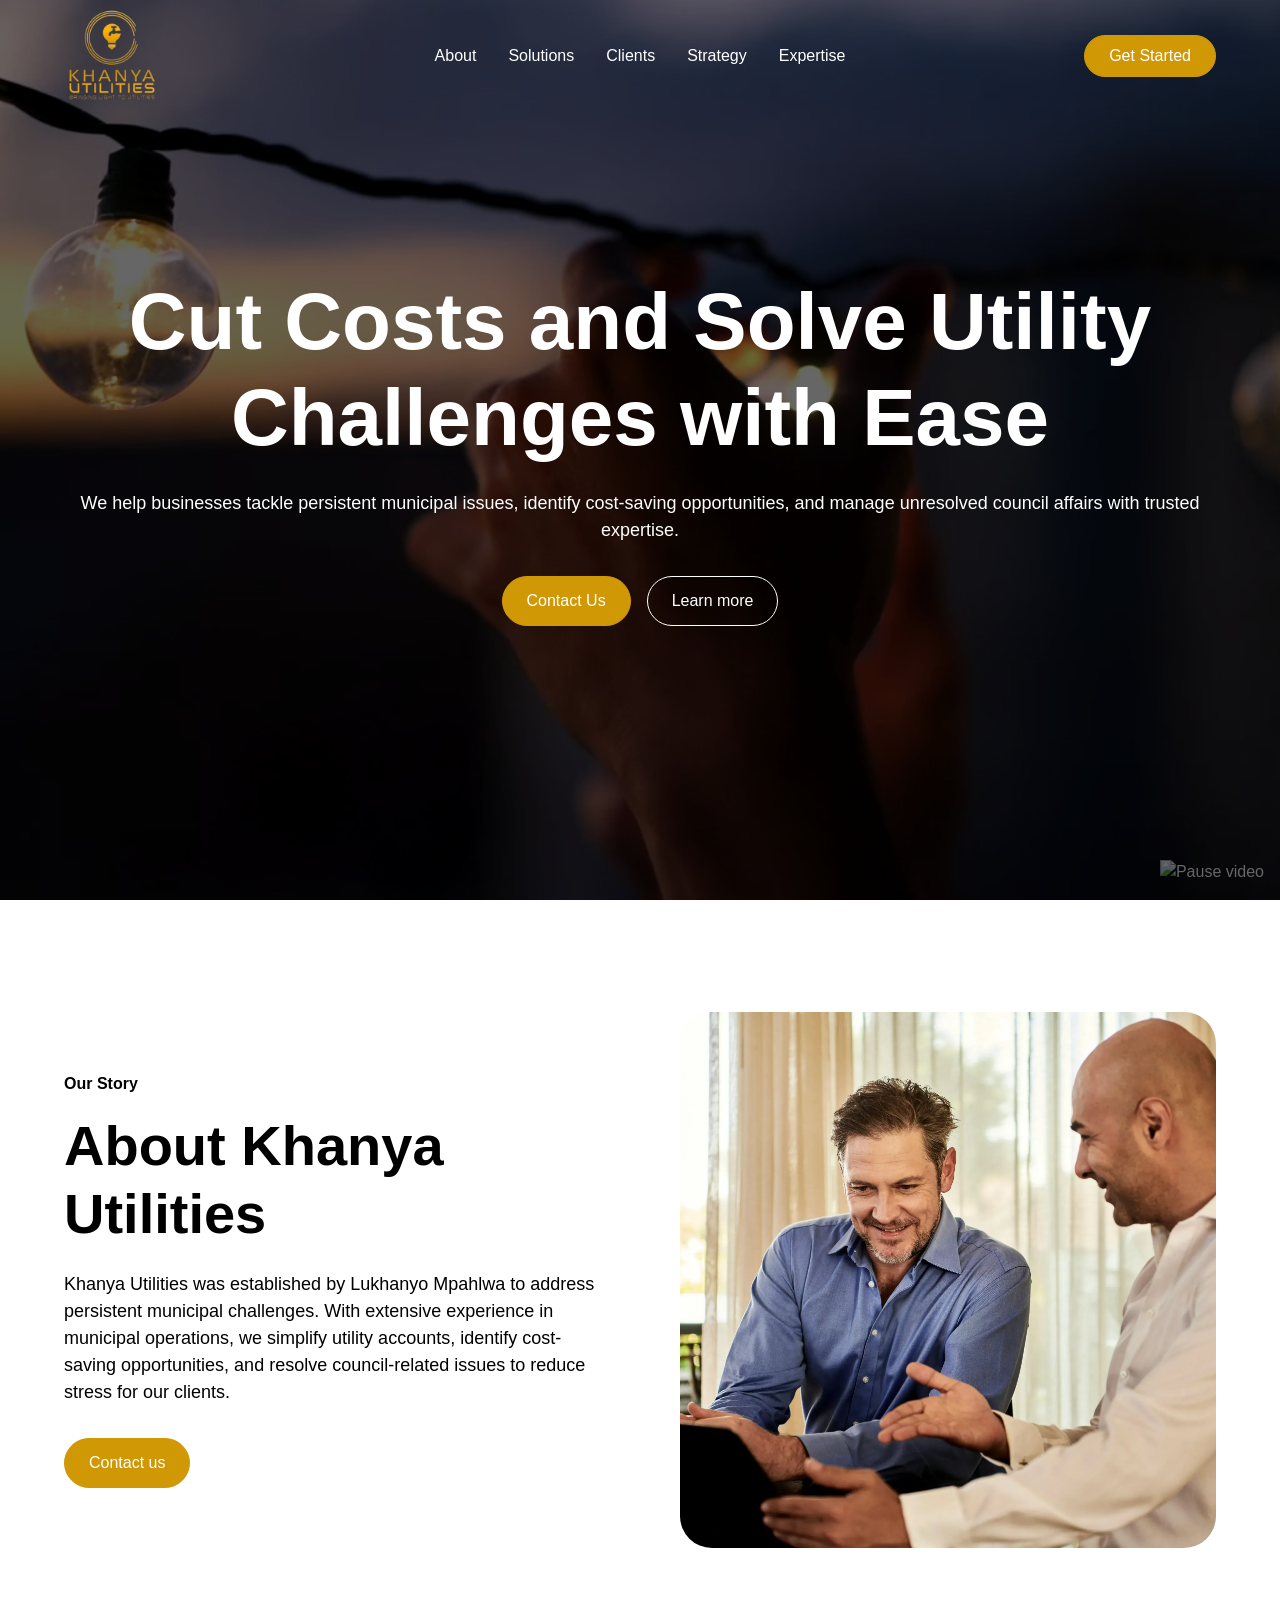
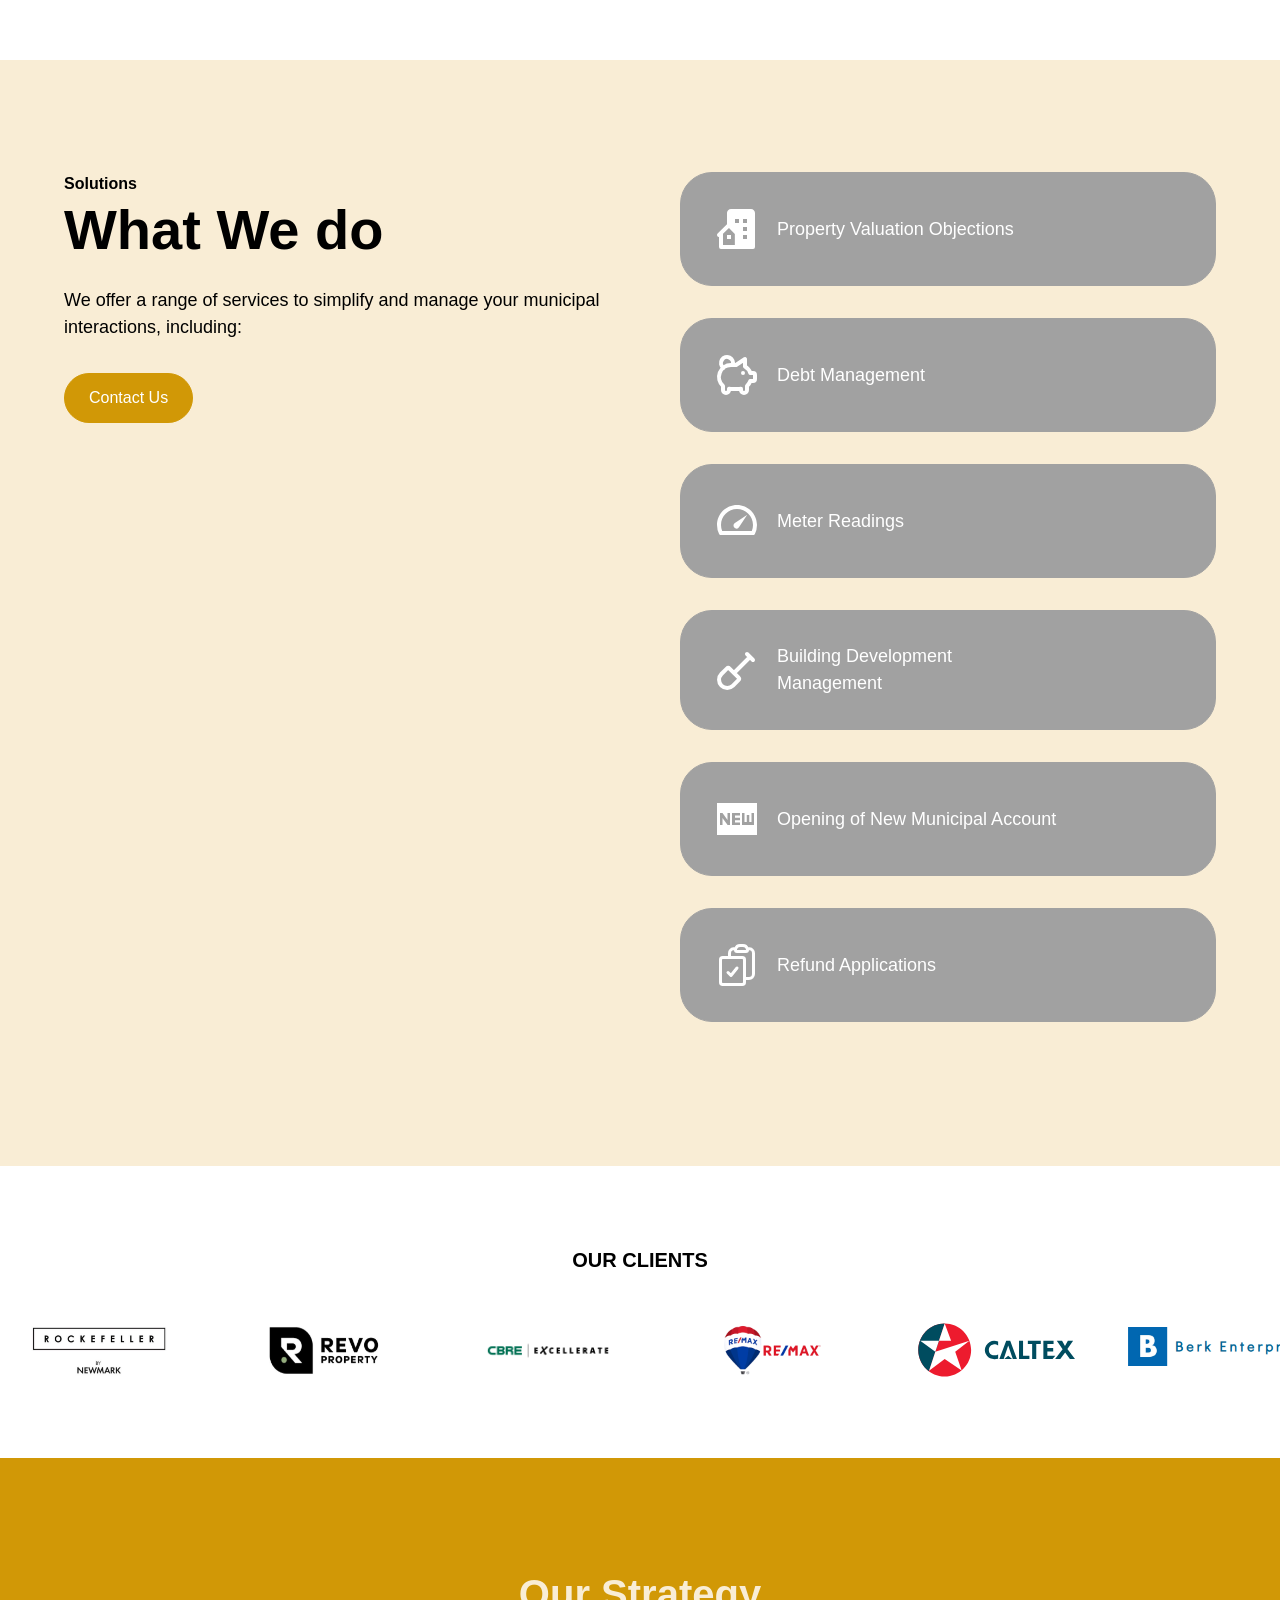
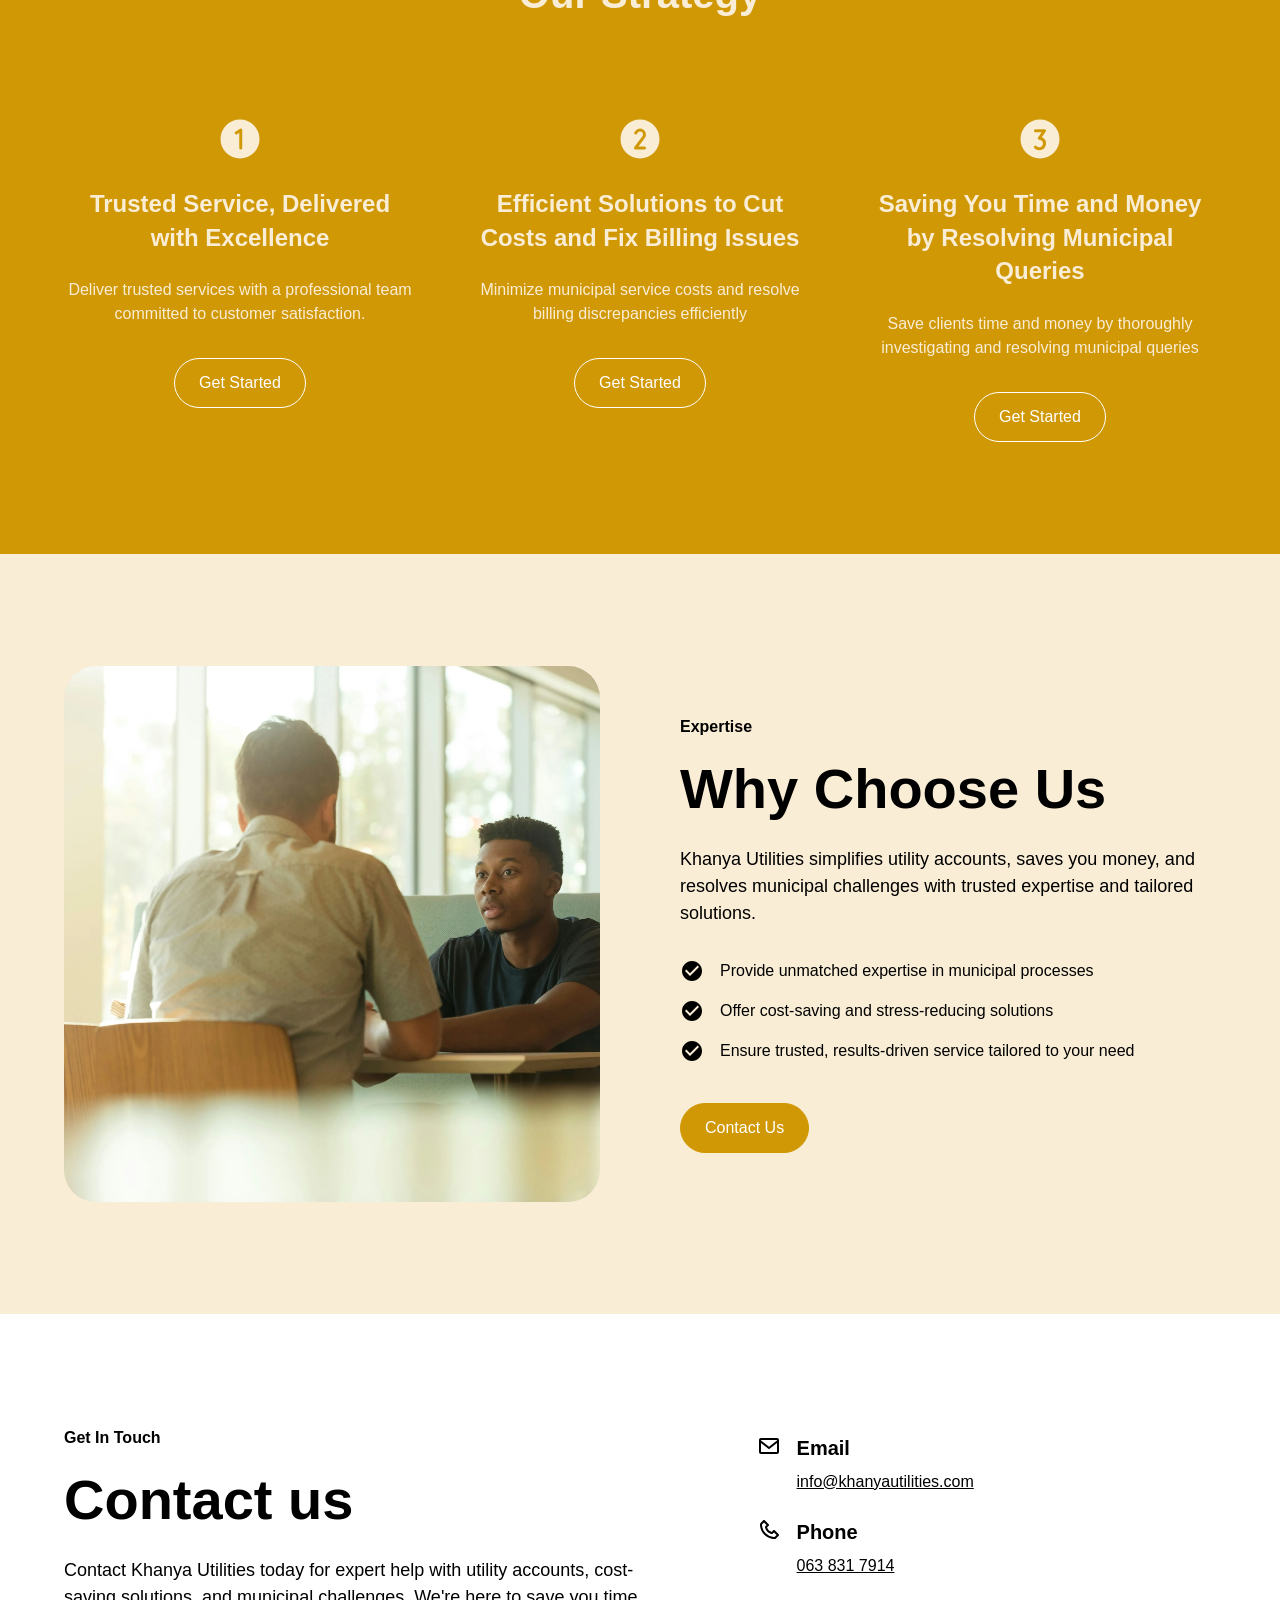
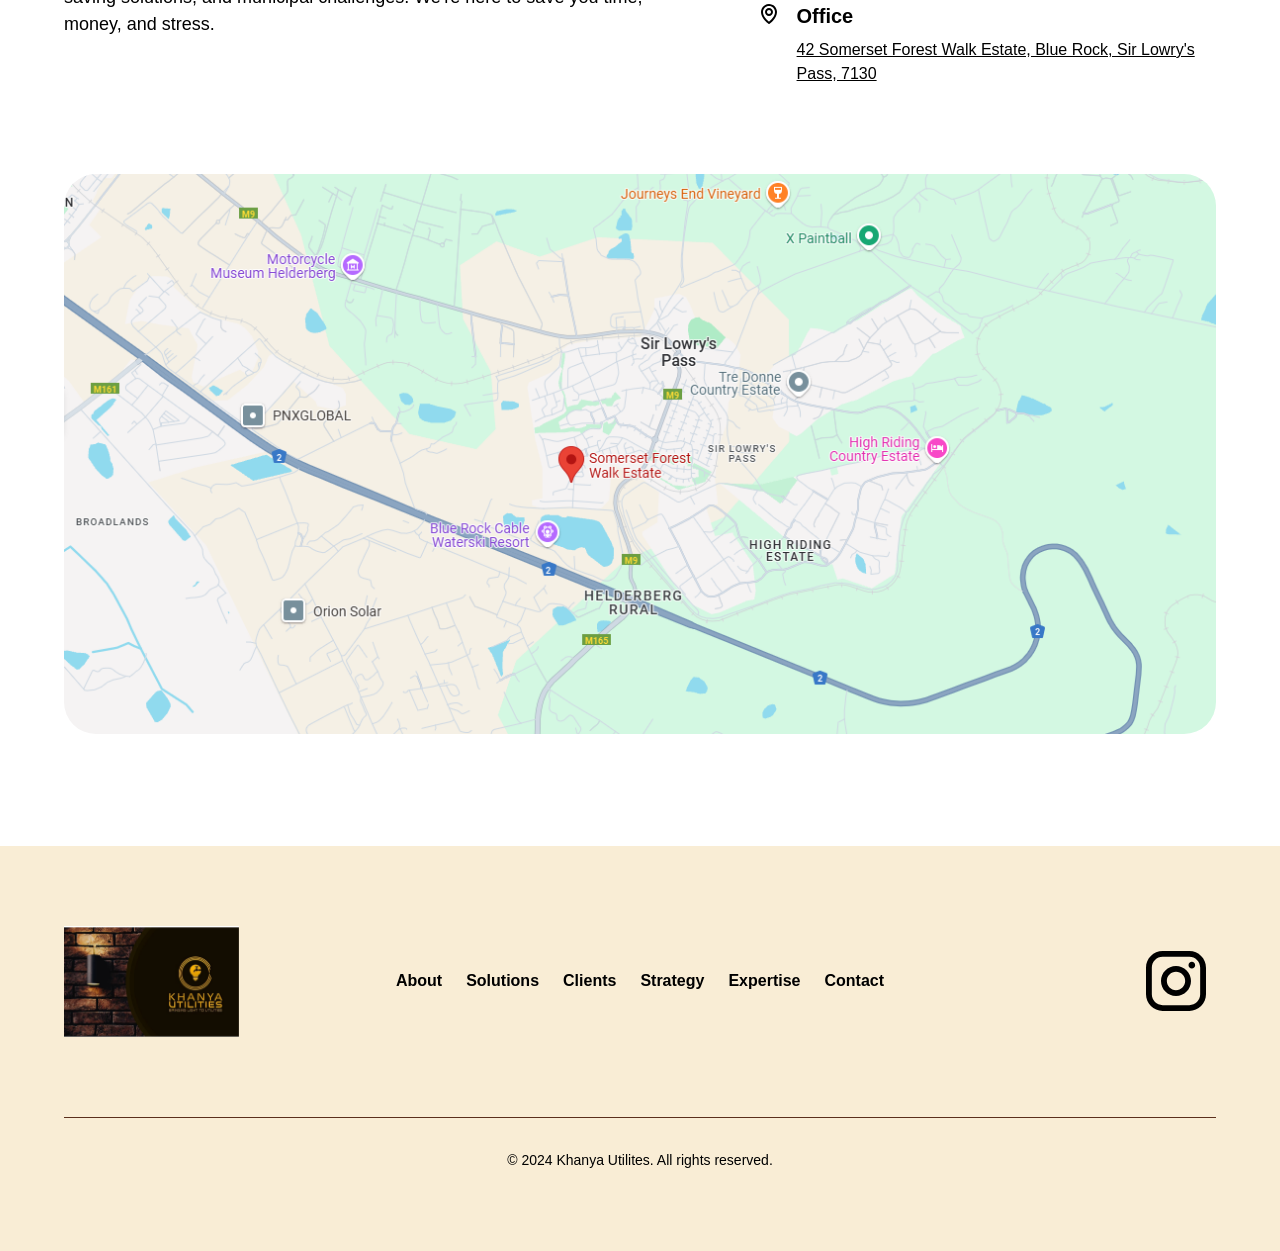
==== index.html @ f795358c "Initial commit: original Khanya Utilities site Baseline snapshot of the site as published before the" ====
<!DOCTYPE html><!--  Last Published: Fri Apr 24 2026 07:42:05 GMT+0000 (Coordinated Universal Time)  -->
<html data-wf-page="67934f10d4635488ea69a5a1" data-wf-site="67934f0fd4635488ea69a550">
<head>
  <meta charset="utf-8">
  <title>Khanya Utilities | Affordable Utility Solutions for Big Savings</title>
  <meta content="Cut your utility costs with Khanya Utilities! We provide smart, affordable utility solutions to help you save money while ensuring reliable services for your business." name="description">
  <meta content="Khanya Utilities | Affordable Utility Solutions for Big Savings" property="og:title">
  <meta content="Cut your utility costs with Khanya Utilities! We provide smart, affordable utility solutions to help you save money while ensuring reliable services for your business." property="og:description">
  <meta content="https://cdn.prod.website-files.com/67934f0fd4635488ea69a550/679397bb408edb8b22be2788_cropped.jpg" property="og:image">
  <meta content="Khanya Utilities | Affordable Utility Solutions for Big Savings" property="twitter:title">
  <meta content="Cut your utility costs with Khanya Utilities! We provide smart, affordable utility solutions to help you save money while ensuring reliable services for your business." property="twitter:description">
  <meta content="https://cdn.prod.website-files.com/67934f0fd4635488ea69a550/679397bb408edb8b22be2788_cropped.jpg" property="twitter:image">
  <meta property="og:type" content="website">
  <meta content="summary_large_image" name="twitter:card">
  <meta content="width=device-width, initial-scale=1" name="viewport">
  <link href="css/normalize.css" rel="stylesheet" type="text/css">
  <link href="css/webflow.css" rel="stylesheet" type="text/css">
  <link href="css/khanya.webflow.css" rel="stylesheet" type="text/css">
  <link href="https://fonts.googleapis.com" rel="preconnect">
  <link href="https://fonts.gstatic.com" rel="preconnect" crossorigin="anonymous">
  <script src="https://ajax.googleapis.com/ajax/libs/webfont/1.6.26/webfont.js" type="text/javascript"></script>
  <script type="text/javascript">WebFont.load({  google: {    families: ["Open Sans:300,300italic,400,400italic,600,600italic,700,700italic,800,800italic","Montserrat:100,100italic,200,200italic,300,300italic,400,400italic,500,500italic,600,600italic,700,700italic,800,800italic,900,900italic"]  }});</script>
  <script type="text/javascript">!function(o,c){var n=c.documentElement,t=" w-mod-";n.className+=t+"js",("ontouchstart"in o||o.DocumentTouch&&c instanceof DocumentTouch)&&(n.className+=t+"touch")}(window,document);</script>
  <link href="images/favicon.png" rel="shortcut icon" type="image/x-icon">
  <link href="images/webclip.png" rel="apple-touch-icon"><!--  Keep this css code to improve the font quality -->
  <style>
  * {
  -webkit-font-smoothing: antialiased;
  -moz-osx-font-smoothing: grayscale;
  -o-font-smoothing: antialiased;
  -webkit-appearance:none;
}
</style>
</head>
<body>
  <div class="page-wrapper">
    <div class="global-styles w-embed">
      <style>
/* Ensure all elements inherit the color from its parent */
body * {
    color: inherit;
}
a,
.w-input,
.w-select,
.w-tab-link,
.w-nav-link,
.w-slider-arrow-left,
.w-slider-arrow-right,
.w-dropdown-btn,
.w-dropdown-toggle,
.w-dropdown-link {
  color: inherit;
  text-decoration: inherit;
  font-size: inherit;
}
/* Focus state style for keyboard navigation for the focusable elements */
*[tabindex]:focus-visible,
  input[type="file"]:focus-visible {
   outline: 0.125rem solid #4d65ff;
   outline-offset: 0.125rem;
}
/* Get rid of top margin on first element in any rich text element */
.w-richtext > :not(div):first-child, .w-richtext > div:first-child > :first-child {
  margin-top: 0 !important;
}
/* Get rid of bottom margin on last element in any rich text element */
.w-richtext>:last-child, .w-richtext ol li:last-child, .w-richtext ul li:last-child {
	margin-bottom: 0 !important;
}
/* Prevent all click and hover interaction with an element */
.pointer-events-off {
	pointer-events: none;
}
/* Enables all click and hover interaction with an element */
.pointer-events-on {
  pointer-events: auto;
}
/* Create a class of .div-square which maintains a 1:1 dimension of a div */
.div-square::after {
	content: "";
	display: block;
	padding-bottom: 100%;
}
/* Make sure containers never lose their center alignment */
.container-medium,.container-small, .container-large {
	margin-right: auto !important;
  margin-left: auto !important;
}
/* Apply "..." after 3 lines of text */
.text-style-3lines {
	display: -webkit-box;
	overflow: hidden;
	-webkit-line-clamp: 3;
	-webkit-box-orient: vertical;
}
/* Apply "..." after 2 lines of text */
.text-style-2lines {
	display: -webkit-box;
	overflow: hidden;
	-webkit-line-clamp: 2;
	-webkit-box-orient: vertical;
}
/* Adds inline flex display */
.display-inlineflex {
  display: inline-flex;
}
/* These classes are never overwritten */
.hide {
  display: none !important;
}
@media screen and (max-width: 991px) {
    .hide, .hide-tablet {
        display: none !important;
    }
}
  @media screen and (max-width: 767px) {
    .hide-mobile-landscape{
      display: none !important;
    }
}
  @media screen and (max-width: 479px) {
    .hide-mobile{
      display: none !important;
    }
}
.margin-0 {
  margin: 0rem !important;
}
.padding-0 {
  padding: 0rem !important;
}
.spacing-clean {
padding: 0rem !important;
margin: 0rem !important;
}
.margin-top {
  margin-right: 0rem !important;
  margin-bottom: 0rem !important;
  margin-left: 0rem !important;
}
.padding-top {
  padding-right: 0rem !important;
  padding-bottom: 0rem !important;
  padding-left: 0rem !important;
}
.margin-right {
  margin-top: 0rem !important;
  margin-bottom: 0rem !important;
  margin-left: 0rem !important;
}
.padding-right {
  padding-top: 0rem !important;
  padding-bottom: 0rem !important;
  padding-left: 0rem !important;
}
.margin-bottom {
  margin-top: 0rem !important;
  margin-right: 0rem !important;
  margin-left: 0rem !important;
}
.padding-bottom {
  padding-top: 0rem !important;
  padding-right: 0rem !important;
  padding-left: 0rem !important;
}
.margin-left {
  margin-top: 0rem !important;
  margin-right: 0rem !important;
  margin-bottom: 0rem !important;
}
.padding-left {
  padding-top: 0rem !important;
  padding-right: 0rem !important;
  padding-bottom: 0rem !important;
}
.margin-horizontal {
  margin-top: 0rem !important;
  margin-bottom: 0rem !important;
}
.padding-horizontal {
  padding-top: 0rem !important;
  padding-bottom: 0rem !important;
}
.margin-vertical {
  margin-right: 0rem !important;
  margin-left: 0rem !important;
}
.padding-vertical {
  padding-right: 0rem !important;
  padding-left: 0rem !important;
}
/* Apply "..." at 100% width */
.truncate-width { 
		width: 100%; 
    white-space: nowrap; 
    overflow: hidden; 
    text-overflow: ellipsis; 
}
/* Removes native scrollbar */
.no-scrollbar {
    -ms-overflow-style: none;
    overflow: -moz-scrollbars-none; 
}
.no-scrollbar::-webkit-scrollbar {
    display: none;
}
</style>
    </div>
    <div data-animation="default" class="navbar2_component w-nav" data-easing2="ease" fs-scrolldisable-element="smart-nav" data-easing="ease" data-collapse="medium" data-w-id="1dfad84c-339d-b3b4-a622-4cadbdafbe66" role="banner" data-duration="400">
      <div class="navbar2_container">
        <a href="index.html" aria-current="page" class="navbar2_logo-link w-nav-brand w--current"><img loading="eager" src="images/Khanya-Logo-Transparent-BG.png" alt="" class="navbar2_logo"></a>
        <nav role="navigation" id="w-node-_1dfad84c-339d-b3b4-a622-4cadbdafbe6a-ea69a5a1" class="navbar2_menu is-page-height-tablet w-nav-menu">
          <a href="#about" class="navbar2_link w-nav-link">About</a>
          <a href="#solutions" class="navbar2_link w-nav-link">Solutions</a>
          <a href="#clients" class="navbar2_link w-nav-link">Clients</a>
          <a href="#strategy" class="navbar2_link w-nav-link">Strategy</a>
          <a href="#expertise" class="navbar2_link w-nav-link">Expertise</a>
        </nav>
        <div id="w-node-_1dfad84c-339d-b3b4-a622-4cadbdafbe7d-ea69a5a1" class="navbar2_button-wrapper">
          <a href="#clients" class="button is-navbar2-button w-button">Get Started</a>
          <div class="navbar2_menu-button w-nav-button">
            <div class="menu-icon2">
              <div class="menu-icon2_line-top"></div>
              <div class="menu-icon2_line-middle">
                <div class="menu-icon2_line-middle-inner"></div>
              </div>
              <div class="menu-icon2_line-bottom"></div>
            </div>
          </div>
        </div>
      </div>
    </div>
    <main class="main-wrapper">
      <header class="section_header30 text-color-alternate">
        <div class="padding-global">
          <div class="container-large">
            <div class="header30_content">
              <div class="padding-section-large">
                <div class="text-align-center">
                  <div class="max-width-large">
                    <div class="margin-bottom margin-small">
                      <h1 class="heading-style-h1">Cut Costs and Solve Utility Challenges with Ease</h1>
                    </div>
                    <p class="text-size-medium">We help businesses tackle persistent municipal issues, identify cost-saving opportunities, and manage unresolved council affairs with trusted expertise.</p>
                    <div class="margin-top margin-medium">
                      <div class="button-group is-center">
                        <a href="#contact" class="button w-button">Contact Us</a>
                        <a href="#about" class="button is-secondary is-alternate w-button">Learn more</a>
                      </div>
                    </div>
                  </div>
                </div>
              </div>
            </div>
          </div>
        </div>
        <div class="header30_background-image-wrapper">
          <div class="image-overlay-layer"></div>
          <div data-poster-url="videos/3052161-hd_1920_1080_24fps-poster-00001.jpg" data-video-urls="videos/3052161-hd_1920_1080_24fps-transcode.mp4,videos/3052161-hd_1920_1080_24fps-transcode.webm" data-autoplay="true" data-loop="true" data-wf-ignore="true" class="header30_background-video w-background-video w-background-video-atom"><video id="d9829966-8f9a-dd2c-b2be-d369ec7f17ba-video" autoplay="" loop="" style="background-image:url(&quot;videos/3052161-hd_1920_1080_24fps-poster-00001.jpg&quot;)" muted="" playsinline="" data-wf-ignore="true" data-object-fit="cover">
              <source src="videos/3052161-hd_1920_1080_24fps-transcode.mp4" data-wf-ignore="true">
              <source src="videos/3052161-hd_1920_1080_24fps-transcode.webm" data-wf-ignore="true">
            </video><noscript>
              <style>
  [data-wf-bgvideo-fallback-img] {
    display: none;
  }
  @media (prefers-reduced-motion: reduce) {
    [data-wf-bgvideo-fallback-img] {
      position: absolute;
      z-index: -100;
      display: inline-block;
      height: 100%;
      width: 100%;
      object-fit: cover;
    }
  }</style><img data-wf-bgvideo-fallback-img="true" src="videos/3052161-hd_1920_1080_24fps-poster-00001.jpg" alt="">
            </noscript>
            <div aria-live="polite"><button type="button" data-w-bg-video-control="true" aria-controls="d9829966-8f9a-dd2c-b2be-d369ec7f17ba-video" class="w-backgroundvideo-backgroundvideoplaypausebutton w-background-video--control"><span><img src="https://uploads-ssl.webflow.com/6022af993a6b2191db3ed10c/628299f8aa233b83918e24fd_Pause.svg" loading="lazy" alt="Pause video"></span><span hidden=""><img loading="lazy" alt="Play video" src="https://uploads-ssl.webflow.com/6022af993a6b2191db3ed10c/628298b20ae0236682d4b87f_Play-24.svg"></span></button></div>
          </div>
        </div>
      </header>
      <section id="about" class="section_home_feature-1">
        <div class="padding-global">
          <div class="container-large">
            <div class="padding-section-large">
              <div class="home_feature-1_component">
                <div class="w-layout-grid home_feature-1_content">
                  <div class="home_feature-1_content-left">
                    <div class="margin-bottom margin-xsmall">
                      <div class="text-style-tagline is-blak">Our Story</div>
                    </div>
                    <div class="margin-bottom margin-small">
                      <h2 class="heading-style-h2">About Khanya Utilities</h2>
                    </div>
                    <p class="text-size-medium">Khanya Utilities was established by Lukhanyo Mpahlwa to address persistent municipal challenges. With extensive experience in municipal operations, we simplify utility accounts, identify cost-saving opportunities, and resolve council-related issues to reduce stress for our clients.</p>
                    <div class="margin-top margin-medium">
                      <div class="button-group">
                        <a href="#contact" class="button w-button">Contact us</a>
                      </div>
                    </div>
                  </div>
                  <div class="home_feature-1_image-wrapper"><img sizes="(max-width: 767px) 90vw, (max-width: 991px) 43vw, 42vw" srcset="images/docusign-7RWBSYA9Rro-unsplash-min.webp 500w, images/docusign-7RWBSYA9Rro-unsplash-min.webp 800w, images/docusign-7RWBSYA9Rro-unsplash-min.webp 1080w, images/docusign-7RWBSYA9Rro-unsplash-min.webp 1600w, images/docusign-7RWBSYA9Rro-unsplash-min.webp 2000w, images/docusign-7RWBSYA9Rro-unsplash-min.webp 2600w, images/docusign-7RWBSYA9Rro-unsplash-min.webp 3200w, images/docusign-7RWBSYA9Rro-unsplash-min.jpg 8063w" alt="" src="images/docusign-7RWBSYA9Rro-unsplash-min.jpg" loading="eager" class="home_feature-1_image"></div>
                </div>
              </div>
            </div>
          </div>
        </div>
      </section>
      <section id="about" class="section_home_image"><img src="images/WhatsApp-Image-2025-01-24-at-15.30.14.jpeg" loading="lazy" sizes="100vw" srcset="images/WhatsApp-Image-2025-01-24-at-15.30.14-p-500.jpeg 500w, images/WhatsApp-Image-2025-01-24-at-15.30.14-p-800.jpeg 800w, images/WhatsApp-Image-2025-01-24-at-15.30.14-p-1080.jpeg 1080w, images/WhatsApp-Image-2025-01-24-at-15.30.14.jpeg 1439w" alt="" class="section_home_image-logo"></section>
      <section id="solutions" class="section_home_feature-2">
        <div class="padding-global">
          <div class="container-large">
            <div class="padding-section-large">
              <div class="w-layout-grid home_feature-2_component">
                <div class="home_feature-2_content-left">
                  <div class="margin-bottom margin-small">
                    <div class="text-style-tagline is-blak">Solutions</div>
                    <h2 class="heading-style-h2">What We do</h2>
                  </div>
                  <p class="text-size-medium">We offer a range of services to simplify and manage your municipal interactions, including:</p>
                  <div class="margin-top margin-medium">
                    <div class="button-group">
                      <a href="#contact" class="button w-button">Contact Us</a>
                    </div>
                  </div>
                </div>
                <div id="w-node-_1dfad84c-339d-b3b4-a622-4cadbdafbec0-ea69a5a1" class="home_feature-2_content-right">
                  <div class="home_feature-2_content-item content-item-1">
                    <div class="icon-embed-medium w-embed"><svg xmlns="http://www.w3.org/2000/svg" xmlns:xlink="http://www.w3.org/1999/xlink" aria-hidden="true" role="img" class="iconify iconify--bx" width="100%" height="100%" preserveaspectratio="xMidYMid meet" viewbox="0 0 24 24">
                        <path d="M18.991 2H9.01C7.899 2 7 2.899 7 4.01v5.637l-4.702 4.642A1 1 0 0 0 3 16v5a1 1 0 0 0 1 1h16a1 1 0 0 0 1-1V4.009C21 2.899 20.102 2 18.991 2zm-8.069 13.111V20H5v-5.568l2.987-2.949l2.935 3.003v.625zM13 9h-2V7h2v2zm4 8h-2v-2h2v2zm0-4h-2v-2h2v2zm0-4h-2V7h2v2z" fill="currentColor"></path>
                        <path d="M7 15h2v2H7z" fill="currentColor"></path>
                      </svg></div>
                    <div class="text-size-medium">Property Valuation Objections</div>
                  </div>
                  <div class="home_feature-2_content-item content-item-2">
                    <div class="icon-embed-medium w-embed"><svg xmlns="http://www.w3.org/2000/svg" xmlns:xlink="http://www.w3.org/1999/xlink" aria-hidden="true" role="img" class="iconify iconify--tabler" width="100%" height="100%" preserveaspectratio="xMidYMid meet" viewbox="0 0 24 24">
                        <g fill="none" stroke="currentColor" stroke-linecap="round" stroke-linejoin="round" stroke-width="2">
                          <path d="M15 11v.01M5.173 8.378a3 3 0 1 1 4.656-1.377"></path>
                          <path d="M16 4v3.803A6.02 6.02 0 0 1 18.658 11h1.341a1 1 0 0 1 1 1v2a1 1 0 0 1-1 1h-1.342c-.336.95-.907 1.8-1.658 2.473V19.5a1.5 1.5 0 0 1-3 0v-.583a6 6 0 0 1-1 .083h-4a6 6 0 0 1-1-.083v.583a1.5 1.5 0 0 1-3 0v-2.027A6 6 0 0 1 8.999 7h2.5z"></path>
                        </g>
                      </svg></div>
                    <div class="text-size-medium">Debt Management</div>
                  </div>
                  <div class="home_feature-2_content-item content-item-3">
                    <div class="icon-embed-medium w-embed"><svg xmlns="http://www.w3.org/2000/svg" xmlns:xlink="http://www.w3.org/1999/xlink" aria-hidden="true" role="img" class="iconify iconify--bx" width="100%" height="100%" preserveaspectratio="xMidYMid meet" viewbox="0 0 24 24">
                        <path fill="currentColor" d="M12 4C6.486 4 2 8.486 2 14a9.9 9.9 0 0 0 1.051 4.445c.17.34.516.555.895.555h16.107c.379 0 .726-.215.896-.555A9.9 9.9 0 0 0 22 14c0-5.514-4.486-10-10-10m7.41 13H4.59A7.9 7.9 0 0 1 4 14c0-4.411 3.589-8 8-8s8 3.589 8 8a7.9 7.9 0 0 1-.59 3"></path>
                        <path fill="currentColor" d="M10.939 12.939a1.53 1.53 0 0 0 0 2.561a1.53 1.53 0 0 0 2.121-.44l3.962-6.038a.03.03 0 0 0 0-.035a.033.033 0 0 0-.045-.01z"></path>
                      </svg></div>
                    <div class="text-size-medium">Meter Readings</div>
                  </div>
                  <div class="home_feature-2_content-item content-item-4">
                    <div class="icon-embed-medium w-embed"><svg xmlns="http://www.w3.org/2000/svg" xmlns:xlink="http://www.w3.org/1999/xlink" aria-hidden="true" role="img" class="iconify iconify--tabler" width="100%" height="100%" preserveaspectratio="xMidYMid meet" viewbox="0 0 24 24">
                        <path fill="none" stroke="currentColor" stroke-linecap="round" stroke-linejoin="round" stroke-width="2" d="m17 4l3 3m-1.5-1.5l-8 8m-2.224-2.216l4.44 4.44a.97.97 0 0 1 0 1.369l-2.704 2.704a4.108 4.108 0 0 1-5.809-5.81l2.704-2.703a.97.97 0 0 1 1.37 0z"></path>
                      </svg></div>
                    <div class="text-size-medium">Building Development<br>Management</div>
                  </div>
                  <div class="home_feature-2_content-item content-item-4">
                    <div class="icon-embed-medium w-embed"><svg xmlns="http://www.w3.org/2000/svg" xmlns:xlink="http://www.w3.org/1999/xlink" aria-hidden="true" role="img" class="iconify iconify--ic" width="100%" height="100%" preserveaspectratio="xMidYMid meet" viewbox="0 0 24 24">
                        <path fill="currentColor" d="M22 4H2v16h20zM8.5 15H7.3l-2.55-3.5V15H3.5V9h1.25l2.5 3.5V9H8.5zm5-4.74H11v1.12h2.5v1.26H11v1.11h2.5V15h-4V9h4zm7 4.74h-6V9h1.25v4.51h1.13V9.99h1.25v3.51h1.12V9h1.25z"></path>
                      </svg></div>
                    <div class="text-size-medium">Opening of New Municipal Account</div>
                  </div>
                  <div class="home_feature-2_content-item content-item-4">
                    <div class="icon-embed-medium w-embed"><svg xmlns="http://www.w3.org/2000/svg" xmlns:xlink="http://www.w3.org/1999/xlink" aria-hidden="true" role="img" class="iconify iconify--heroicons" width="100%" height="100%" preserveaspectratio="xMidYMid meet" viewbox="0 0 24 24">
                        <path fill="none" stroke="currentColor" stroke-linecap="round" stroke-linejoin="round" stroke-width="1.5" d="M11.35 3.836q-.099.316-.1.664c0 .414.336.75.75.75h4.5a.75.75 0 0 0 .75-.75a2.3 2.3 0 0 0-.1-.664m-5.8 0A2.25 2.25 0 0 1 13.5 2.25H15a2.25 2.25 0 0 1 2.15 1.586m-5.8 0q-.563.035-1.124.08C9.095 4.01 8.25 4.973 8.25 6.108V8.25m8.9-4.414q.564.035 1.124.08c1.131.094 1.976 1.057 1.976 2.192V16.5A2.25 2.25 0 0 1 18 18.75h-2.25m-7.5-10.5H4.875c-.621 0-1.125.504-1.125 1.125v11.25c0 .621.504 1.125 1.125 1.125h9.75c.621 0 1.125-.504 1.125-1.125V18.75m-7.5-10.5h6.375c.621 0 1.125.504 1.125 1.125v9.375m-8.25-3l1.5 1.5l3-3.75"></path>
                      </svg></div>
                    <div class="text-size-medium">Refund Applications</div>
                  </div>
                </div>
              </div>
            </div>
          </div>
        </div>
      </section>
      <section id="clients" data-w-id="1dfad84c-339d-b3b4-a622-4cadbdafbecf" class="section_home_testimonial">
        <div class="padding-section-medium">
          <div class="padding-global">
            <div class="container-large">
              <div class="margin-bottom margin-large">
                <div class="text-align-center">
                  <div class="max-width-large align-center">
                    <h2 class="heading-style-h6">OUR CLIENTS</h2>
                  </div>
                </div>
              </div>
            </div>
          </div>
          <div class="home_testimonial_component">
            <div class="home_testimonial_list">
              <div id="w-node-c348c0a4-27b2-f9b4-545b-0b9488af0df9-ea69a5a1" class="home_testimonial_wrapper"><img sizes="(max-width: 767px) 118.8125px, 138.609375px" srcset="images/WhatsApp-Image-2025-01-26-at-21.45.16-p-500.jpg 500w, images/WhatsApp-Image-2025-01-26-at-21.45.16-p-800.jpg 800w, images/WhatsApp-Image-2025-01-26-at-21.45.16.jpg 901w" alt="" src="images/WhatsApp-Image-2025-01-26-at-21.45.16.jpg" loading="eager" class="home_testimonial_logo"></div>
              <div id="w-node-_39e84f58-8bc2-0d7b-79e8-1df769ae332d-ea69a5a1" class="home_testimonial_wrapper"><img sizes="(max-width: 767px) 117px, 136.5px" srcset="images/WhatsApp-Image-2025-01-26-at-21.44.45-p-500.jpg 500w, images/WhatsApp-Image-2025-01-26-at-21.44.45.jpg 568w" alt="" src="images/WhatsApp-Image-2025-01-26-at-21.44.45.jpg" loading="eager" class="home_testimonial_logo"></div>
              <div id="w-node-_1dfad84c-339d-b3b4-a622-4cadbdafbeda-ea69a5a1" class="home_testimonial_wrapper"><img loading="eager" src="images/Logos-01.png" alt="" class="home_testimonial_logo"></div>
              <div id="w-node-_1dfad84c-339d-b3b4-a622-4cadbdafbedc-ea69a5a1" class="home_testimonial_wrapper"><img loading="eager" src="images/images.png" alt="" class="home_testimonial_logo"></div>
              <div id="w-node-_1dfad84c-339d-b3b4-a622-4cadbdafbede-ea69a5a1" class="home_testimonial_wrapper"><img loading="eager" src="images/caltex-logo-1.svg" alt="" class="home_testimonial_logo"></div>
              <div id="w-node-_1dfad84c-339d-b3b4-a622-4cadbdafbee0-ea69a5a1" class="home_testimonial_wrapper"><img loading="eager" src="images/a81d1682-7db5-4149-b5b8-f0c8a7d9785c.png" alt="" class="home_testimonial_logo"></div>
              <div id="w-node-_1dfad84c-339d-b3b4-a622-4cadbdafbee2-ea69a5a1" class="home_testimonial_wrapper"><img loading="eager" src="images/Residentia-Trust.png" alt="" class="home_testimonial_logo"></div>
              <div id="w-node-_1dfad84c-339d-b3b4-a622-4cadbdafbee4-ea69a5a1" class="home_testimonial_wrapper"><img loading="eager" src="images/images-1.png" alt="" class="home_testimonial_logo"></div>
              <div id="w-node-_1dfad84c-339d-b3b4-a622-4cadbdafbee6-ea69a5a1" class="home_testimonial_wrapper"><img sizes="(max-width: 991px) 100vw, 326.203125px" srcset="images/logo-p-500.png 500w, images/logo.png 600w" alt="" src="images/logo.png" loading="eager" class="home_testimonial_logo"></div>
              <div id="w-node-_1dfad84c-339d-b3b4-a622-4cadbdafbee8-ea69a5a1" class="home_testimonial_wrapper"><img loading="eager" src="images/s0ljkll9czjvdupu9bar.webp" alt="" class="home_testimonial_logo"></div>
            </div>
            <div class="home_testimonial_list">
              <div id="w-node-_681182e4-3f9a-123b-1655-5c769028c994-ea69a5a1" class="home_testimonial_wrapper"><img sizes="(max-width: 767px) 118.8125px, 138.609375px" srcset="images/WhatsApp-Image-2025-01-26-at-21.45.16-p-500.jpg 500w, images/WhatsApp-Image-2025-01-26-at-21.45.16-p-800.jpg 800w, images/WhatsApp-Image-2025-01-26-at-21.45.16.jpg 901w" alt="" src="images/WhatsApp-Image-2025-01-26-at-21.45.16.jpg" loading="eager" class="home_testimonial_logo"></div>
              <div id="w-node-_681182e4-3f9a-123b-1655-5c769028c996-ea69a5a1" class="home_testimonial_wrapper"><img sizes="(max-width: 767px) 117px, 136.5px" srcset="images/WhatsApp-Image-2025-01-26-at-21.44.45-p-500.jpg 500w, images/WhatsApp-Image-2025-01-26-at-21.44.45.jpg 568w" alt="" src="images/WhatsApp-Image-2025-01-26-at-21.44.45.jpg" loading="eager" class="home_testimonial_logo"></div>
              <div id="w-node-_681182e4-3f9a-123b-1655-5c769028c998-ea69a5a1" class="home_testimonial_wrapper"><img loading="eager" src="images/Logos-01.png" alt="" class="home_testimonial_logo"></div>
              <div id="w-node-_681182e4-3f9a-123b-1655-5c769028c99a-ea69a5a1" class="home_testimonial_wrapper"><img loading="eager" src="images/images.png" alt="" class="home_testimonial_logo"></div>
              <div id="w-node-_681182e4-3f9a-123b-1655-5c769028c99c-ea69a5a1" class="home_testimonial_wrapper"><img loading="eager" src="images/caltex-logo-1.svg" alt="" class="home_testimonial_logo"></div>
              <div id="w-node-_681182e4-3f9a-123b-1655-5c769028c99e-ea69a5a1" class="home_testimonial_wrapper"><img loading="eager" src="images/a81d1682-7db5-4149-b5b8-f0c8a7d9785c.png" alt="" class="home_testimonial_logo"></div>
              <div id="w-node-_681182e4-3f9a-123b-1655-5c769028c9a0-ea69a5a1" class="home_testimonial_wrapper"><img loading="eager" src="images/Residentia-Trust.png" alt="" class="home_testimonial_logo"></div>
              <div id="w-node-_681182e4-3f9a-123b-1655-5c769028c9a2-ea69a5a1" class="home_testimonial_wrapper"><img loading="eager" src="images/images-1.png" alt="" class="home_testimonial_logo"></div>
              <div id="w-node-_681182e4-3f9a-123b-1655-5c769028c9a4-ea69a5a1" class="home_testimonial_wrapper"><img sizes="(max-width: 991px) 100vw, 326.203125px" srcset="images/logo-p-500.png 500w, images/logo.png 600w" alt="" src="images/logo.png" loading="eager" class="home_testimonial_logo"></div>
              <div id="w-node-_681182e4-3f9a-123b-1655-5c769028c9a6-ea69a5a1" class="home_testimonial_wrapper"><img loading="eager" src="images/s0ljkll9czjvdupu9bar.webp" alt="" class="home_testimonial_logo"></div>
            </div>
          </div>
        </div>
      </section>
      <section id="strategy" class="section_home_logo">
        <div class="padding-global">
          <div class="container-large">
            <div class="padding-section-large">
              <div class="home_logo_component">
                <div class="margin-bottom margin-xxlarge">
                  <div class="text-align-center">
                    <div class="max-width-large align-center">
                      <h2 class="heading-style-h3">Our Strategy</h2>
                    </div>
                  </div>
                </div>
                <div class="w-layout-grid home_logo_list">
                  <div class="home_logo_item">
                    <div class="margin-bottom margin-small">
                      <div class="home_logo_item-icon-wrapper">
                        <div class="icon-embed-medium w-embed"><svg xmlns="http://www.w3.org/2000/svg" xmlns:xlink="http://www.w3.org/1999/xlink" aria-hidden="true" role="img" class="iconify iconify--ph" width="100%" height="100%" preserveaspectratio="xMidYMid meet" viewbox="0 0 256 256">
                            <path fill="currentColor" d="M128 24a104 104 0 1 0 104 104A104.11 104.11 0 0 0 128 24m12 152a8 8 0 0 1-16 0V95l-11.56 7.71a8 8 0 1 1-8.88-13.32l24-16A8 8 0 0 1 140 80Z"></path>
                          </svg></div>
                      </div>
                    </div>
                    <div class="margin-bottom margin-small">
                      <h3 class="heading-style-h5">Trusted Service, Delivered with Excellence</h3>
                    </div>
                    <p>Deliver trusted services with a professional team committed to customer satisfaction.</p>
                    <div class="margin-top margin-medium">
                      <div class="button-group is-center">
                        <a href="#contact" class="button is-secondary is-alternate w-button">Get Started</a>
                      </div>
                    </div>
                  </div>
                  <div class="home_logo_item">
                    <div class="margin-bottom margin-small">
                      <div class="home_logo_item-icon-wrapper">
                        <div class="icon-embed-medium w-embed"><svg xmlns="http://www.w3.org/2000/svg" xmlns:xlink="http://www.w3.org/1999/xlink" aria-hidden="true" role="img" class="iconify iconify--ph" width="100%" height="100%" preserveaspectratio="xMidYMid meet" viewbox="0 0 256 256">
                            <path fill="currentColor" d="M128 24a104 104 0 1 0 104 104A104.11 104.11 0 0 0 128 24m24 144a8 8 0 0 1 0 16h-48a8 8 0 0 1-6.4-12.8l43.17-57.56a16 16 0 1 0-27.86-15a8 8 0 0 1-15.09-5.34a32 32 0 1 1 55.74 29.93L120 168Z"></path>
                          </svg></div>
                      </div>
                    </div>
                    <div class="margin-bottom margin-small">
                      <h3 class="heading-style-h5">Efficient Solutions to Cut Costs and Fix Billing Issues</h3>
                    </div>
                    <p>Minimize municipal service costs and resolve billing discrepancies efficiently</p>
                    <div class="margin-top margin-medium">
                      <div class="button-group is-center">
                        <a href="#contact" class="button is-secondary is-alternate w-button">Get Started</a>
                      </div>
                    </div>
                  </div>
                  <div class="home_logo_item">
                    <div class="margin-bottom margin-small">
                      <div class="home_logo_item-icon-wrapper">
                        <div class="icon-embed-medium w-embed"><svg xmlns="http://www.w3.org/2000/svg" xmlns:xlink="http://www.w3.org/1999/xlink" aria-hidden="true" role="img" class="iconify iconify--ph" width="100%" height="100%" preserveaspectratio="xMidYMid meet" viewbox="0 0 256 256">
                            <path fill="currentColor" d="M128 24a104 104 0 1 0 104 104A104.11 104.11 0 0 0 128 24m-4 164a35.7 35.7 0 0 1-25.71-10.81A8 8 0 1 1 109.71 166A20 20 0 1 0 124 132a8 8 0 0 1-6.55-12.59L136.63 92H104a8 8 0 0 1 0-16h48a8 8 0 0 1 6.55 12.59l-21 30A36 36 0 0 1 124 188"></path>
                          </svg></div>
                      </div>
                    </div>
                    <div class="margin-bottom margin-small">
                      <h3 class="heading-style-h5">Saving You Time and Money by Resolving Municipal Queries</h3>
                    </div>
                    <p>Save clients time and money by thoroughly investigating and resolving municipal queries</p>
                    <div class="margin-top margin-medium">
                      <div class="button-group is-center">
                        <a href="#contact" class="button is-secondary is-alternate w-button">Get Started</a>
                      </div>
                    </div>
                  </div>
                </div>
              </div>
            </div>
          </div>
        </div>
      </section>
      <section id="expertise" class="section_home_how-it-works">
        <div class="padding-global">
          <div class="container-large">
            <div class="padding-section-large">
              <div class="home_how-it-works_component">
                <div class="w-layout-grid home_how-it-works_content">
                  <div class="home_how-it-works_image-wrapper"><img sizes="(max-width: 767px) 90vw, (max-width: 991px) 43vw, 42vw" srcset="images/linkedin-sales-solutions-W3Jl3jREpDY-unsplash_1linkedin-sales-solutions-W3Jl3jREpDY-unsplash.webp 500w, images/linkedin-sales-solutions-W3Jl3jREpDY-unsplash_1linkedin-sales-solutions-W3Jl3jREpDY-unsplash.webp 800w, images/linkedin-sales-solutions-W3Jl3jREpDY-unsplash_1linkedin-sales-solutions-W3Jl3jREpDY-unsplash.webp 1080w, images/linkedin-sales-solutions-W3Jl3jREpDY-unsplash_1linkedin-sales-solutions-W3Jl3jREpDY-unsplash.webp 1600w, images/linkedin-sales-solutions-W3Jl3jREpDY-unsplash_1linkedin-sales-solutions-W3Jl3jREpDY-unsplash.webp 2000w, images/linkedin-sales-solutions-W3Jl3jREpDY-unsplash_1linkedin-sales-solutions-W3Jl3jREpDY-unsplash.webp 2600w, images/linkedin-sales-solutions-W3Jl3jREpDY-unsplash_1linkedin-sales-solutions-W3Jl3jREpDY-unsplash.webp 3200w, images/linkedin-sales-solutions-W3Jl3jREpDY-unsplash_1.webp 5184w" alt="" src="images/linkedin-sales-solutions-W3Jl3jREpDY-unsplash_1.webp" loading="eager" class="home_how-it-works_image"></div>
                  <div id="w-node-_1dfad84c-339d-b3b4-a622-4cadbdafbf3b-ea69a5a1" class="home_how-it-works_content-right">
                    <div class="margin-bottom margin-xsmall">
                      <div class="text-style-tagline">Expertise</div>
                    </div>
                    <div class="margin-bottom margin-small">
                      <h2 class="heading-style-h2">Why Choose Us</h2>
                    </div>
                    <div class="margin-bottom margin-small">
                      <p class="text-size-medium">Khanya Utilities simplifies utility accounts, saves you money, and resolves municipal challenges with trusted expertise and tailored solutions.</p>
                    </div>
                    <div class="home_how-it-works_item-list">
                      <div id="w-node-_1dfad84c-339d-b3b4-a622-4cadbdafbf46-ea69a5a1" class="home_how-it-works_item">
                        <div class="home_how-it-works_item-icon-wrapper">
                          <div class="icon-embed-xsmall w-embed"><svg xmlns="http://www.w3.org/2000/svg" xmlns:xlink="http://www.w3.org/1999/xlink" aria-hidden="true" role="img" class="iconify iconify--ic" width="100%" height="100%" preserveaspectratio="xMidYMid meet" viewbox="0 0 24 24">
                              <path fill="currentColor" d="M12 2C6.48 2 2 6.48 2 12s4.48 10 10 10s10-4.48 10-10S17.52 2 12 2m-2 15l-5-5l1.41-1.41L10 14.17l7.59-7.59L19 8z"></path>
                            </svg></div>
                        </div>
                        <div class="home_how-it-works_item-text-wrapper">
                          <p>Provide unmatched expertise in municipal processes</p>
                        </div>
                      </div>
                      <div id="w-node-_1dfad84c-339d-b3b4-a622-4cadbdafbf4c-ea69a5a1" class="home_how-it-works_item">
                        <div class="home_how-it-works_item-icon-wrapper">
                          <div class="icon-embed-xsmall w-embed"><svg xmlns="http://www.w3.org/2000/svg" xmlns:xlink="http://www.w3.org/1999/xlink" aria-hidden="true" role="img" class="iconify iconify--ic" width="100%" height="100%" preserveaspectratio="xMidYMid meet" viewbox="0 0 24 24">
                              <path fill="currentColor" d="M12 2C6.48 2 2 6.48 2 12s4.48 10 10 10s10-4.48 10-10S17.52 2 12 2m-2 15l-5-5l1.41-1.41L10 14.17l7.59-7.59L19 8z"></path>
                            </svg></div>
                        </div>
                        <div class="home_how-it-works_item-text-wrapper">
                          <p>Offer cost-saving and stress-reducing solutions</p>
                        </div>
                      </div>
                      <div id="w-node-_1dfad84c-339d-b3b4-a622-4cadbdafbf52-ea69a5a1" class="home_how-it-works_item">
                        <div class="home_how-it-works_item-icon-wrapper">
                          <div class="icon-embed-xsmall w-embed"><svg xmlns="http://www.w3.org/2000/svg" xmlns:xlink="http://www.w3.org/1999/xlink" aria-hidden="true" role="img" class="iconify iconify--ic" width="100%" height="100%" preserveaspectratio="xMidYMid meet" viewbox="0 0 24 24">
                              <path fill="currentColor" d="M12 2C6.48 2 2 6.48 2 12s4.48 10 10 10s10-4.48 10-10S17.52 2 12 2m-2 15l-5-5l1.41-1.41L10 14.17l7.59-7.59L19 8z"></path>
                            </svg></div>
                        </div>
                        <div class="home_how-it-works_item-text-wrapper">
                          <p>Ensure trusted, results-driven service tailored to your need</p>
                        </div>
                      </div>
                    </div>
                    <div class="margin-top margin-medium">
                      <div class="button-group">
                        <a href="#contact" class="button w-button">Contact Us</a>
                      </div>
                    </div>
                  </div>
                </div>
              </div>
            </div>
          </div>
        </div>
      </section>
      <section id="contact" class="section_home_contact">
        <div class="padding-global">
          <div class="container-large">
            <div class="padding-section-large">
              <div class="home_contact_component">
                <div class="margin-bottom margin-xxlarge">
                  <div class="w-layout-grid home_contact_content">
                    <div class="home_contact_content-left">
                      <div class="max-width-large">
                        <div class="margin-bottom margin-xsmall">
                          <div class="text-style-tagline">Get In Touch</div>
                        </div>
                        <div class="margin-bottom margin-small">
                          <h2 class="heading-style-h2">Contact us</h2>
                        </div>
                        <p class="text-size-medium">Contact Khanya Utilities today for expert help with utility accounts, cost-saving solutions, and municipal challenges. We&#x27;re here to save you time, money, and stress.</p>
                      </div>
                    </div>
                    <div class="home_contact_content-right">
                      <div class="w-layout-grid home_contact_contact-list">
                        <div id="w-node-_1dfad84c-339d-b3b4-a622-4cadbdafbf6f-ea69a5a1" class="home_contact_item">
                          <div class="home_contact_item-icon-wrapper">
                            <div class="icon-embed-xsmall w-embed"><svg width=" 100%" height=" 100%" viewbox="0 0 24 24" fill="none" xmlns="http://www.w3.org/2000/svg">
                                <path d="M20 4H4C2.897 4 2 4.897 2 6V18C2 19.103 2.897 20 4 20H20C21.103 20 22 19.103 22 18V6C22 4.897 21.103 4 20 4ZM20 6V6.511L12 12.734L4 6.512V6H20ZM4 18V9.044L11.386 14.789C11.5611 14.9265 11.7773 15.0013 12 15.0013C12.2227 15.0013 12.4389 14.9265 12.614 14.789L20 9.044L20.002 18H4Z" fill="currentColor"></path>
                              </svg></div>
                          </div>
                          <div class="home_contact_item-text-wrapper">
                            <div class="margin-bottom margin-xxsmall">
                              <h3 class="heading-style-h6">Email</h3>
                            </div>
                            <a href="mailto:info@khanyautilities.com" class="text-style-link">info@khanyautilities.com</a>
                          </div>
                        </div>
                        <div id="w-node-_1dfad84c-339d-b3b4-a622-4cadbdafbf78-ea69a5a1" class="home_contact_item">
                          <div class="home_contact_item-icon-wrapper">
                            <div class="icon-embed-xsmall w-embed"><svg width=" 100%" height=" 100%" viewbox="0 0 24 24" fill="none" xmlns="http://www.w3.org/2000/svg">
                                <path d="M17.707 12.293C17.6142 12.2 17.504 12.1263 17.3827 12.076C17.2614 12.0257 17.1313 11.9998 17 11.9998C16.8687 11.9998 16.7386 12.0257 16.6173 12.076C16.496 12.1263 16.3858 12.2 16.293 12.293L14.699 13.887C13.96 13.667 12.581 13.167 11.707 12.293C10.833 11.419 10.333 10.04 10.113 9.30096L11.707 7.70696C11.7999 7.61417 11.8737 7.50397 11.924 7.38265C11.9743 7.26134 12.0002 7.13129 12.0002 6.99996C12.0002 6.86862 11.9743 6.73858 11.924 6.61726C11.8737 6.49595 11.7999 6.38575 11.707 6.29296L7.707 2.29296C7.61421 2.20001 7.50401 2.12627 7.38269 2.07596C7.26138 2.02565 7.13133 1.99976 7 1.99976C6.86866 1.99976 6.73862 2.02565 6.6173 2.07596C6.49599 2.12627 6.38579 2.20001 6.293 2.29296L3.581 5.00496C3.201 5.38496 2.987 5.90696 2.995 6.43996C3.018 7.86396 3.395 12.81 7.293 16.708C11.191 20.606 16.137 20.982 17.562 21.006H17.59C18.118 21.006 18.617 20.798 18.995 20.42L21.707 17.708C21.7999 17.6152 21.8737 17.505 21.924 17.3837C21.9743 17.2623 22.0002 17.1323 22.0002 17.001C22.0002 16.8696 21.9743 16.7396 21.924 16.6183C21.8737 16.4969 21.7999 16.3867 21.707 16.294L17.707 12.293ZM17.58 19.005C16.332 18.984 12.062 18.649 8.707 15.293C5.341 11.927 5.015 7.64196 4.995 6.41896L7 4.41396L9.586 6.99996L8.293 8.29296C8.17546 8.41041 8.08904 8.55529 8.04155 8.71453C7.99406 8.87376 7.987 9.04231 8.021 9.20496C8.045 9.31996 8.632 12.047 10.292 13.707C11.952 15.367 14.679 15.954 14.794 15.978C14.9565 16.0129 15.1253 16.0064 15.2846 15.9591C15.444 15.9117 15.5889 15.825 15.706 15.707L17 14.414L19.586 17L17.58 19.005V19.005Z" fill="currentColor"></path>
                              </svg></div>
                          </div>
                          <div class="home_contact_item-text-wrapper">
                            <div class="margin-bottom margin-xxsmall">
                              <h3 class="heading-style-h6">Phone</h3>
                            </div>
                            <a href="tel:0638317914" class="text-style-link">063 831 7914</a>
                          </div>
                        </div>
                        <div id="w-node-_1dfad84c-339d-b3b4-a622-4cadbdafbf81-ea69a5a1" class="home_contact_item">
                          <div class="home_contact_item-icon-wrapper">
                            <div class="icon-embed-xsmall w-embed"><svg width=" 100%" height=" 100%" viewbox="0 0 24 24" fill="none" xmlns="http://www.w3.org/2000/svg">
                                <path d="M12 14C14.206 14 16 12.206 16 10C16 7.794 14.206 6 12 6C9.794 6 8 7.794 8 10C8 12.206 9.794 14 12 14ZM12 8C13.103 8 14 8.897 14 10C14 11.103 13.103 12 12 12C10.897 12 10 11.103 10 10C10 8.897 10.897 8 12 8Z" fill="currentColor"></path>
                                <path d="M11.42 21.814C11.5892 21.9349 11.792 21.9998 12 21.9998C12.208 21.9998 12.4107 21.9349 12.58 21.814C12.884 21.599 20.029 16.44 20 10C20 5.589 16.411 2 12 2C7.589 2 4 5.589 4 9.995C3.971 16.44 11.116 21.599 11.42 21.814ZM12 4C15.309 4 18 6.691 18 10.005C18.021 14.443 13.612 18.428 12 19.735C10.389 18.427 5.979 14.441 6 10C6 6.691 8.691 4 12 4Z" fill="currentColor"></path>
                              </svg></div>
                          </div>
                          <div class="home_contact_item-text-wrapper">
                            <div class="margin-bottom margin-xxsmall">
                              <h3 class="heading-style-h6">Office</h3>
                            </div>
                            <a href="#" class="text-style-link">42 Somerset Forest Walk Estate, Blue Rock, Sir Lowry&#x27;s Pass, 7130</a>
                          </div>
                        </div>
                      </div>
                    </div>
                  </div>
                </div>
                <div class="home_contact_map-wrapper">
                  <div class="hide">
                    <div class="home_contact_map w-widget w-widget-map" data-widget-style="roadmap" data-widget-latlng="" data-enable-scroll="true" role="" title="" data-enable-touch="true" data-widget-zoom="12" data-widget-tooltip=""></div>
                  </div><img src="images/cb870ffb-6244-4018-9cec-67196e7f047d.png" loading="eager" sizes="90vw" srcset="images/cb870ffb-6244-4018-9cec-67196e7f047d-p-500.png 500w, images/cb870ffb-6244-4018-9cec-67196e7f047d-p-800.png 800w, images/cb870ffb-6244-4018-9cec-67196e7f047d-p-1080.png 1080w, images/cb870ffb-6244-4018-9cec-67196e7f047d.png 1165w" alt="" class="home_contact_map">
                </div>
              </div>
            </div>
          </div>
        </div>
      </section>
    </main>
    <footer class="footer4_component">
      <div class="padding-global">
        <div class="container-large">
          <div class="padding-vertical padding-xxlarge">
            <div class="padding-bottom padding-xxlarge">
              <div class="w-layout-grid footer4_top-wrapper">
                <a href="#" id="w-node-_1dfad84c-339d-b3b4-a622-4cadbdafbf92-ea69a5a1" class="footer4_logo-link w-nav-brand"><img sizes="90vw" srcset="images/WhatsApp-Image-2025-01-24-at-15.30.14-p-500.jpeg 500w, images/WhatsApp-Image-2025-01-24-at-15.30.14-p-800.jpeg 800w, images/WhatsApp-Image-2025-01-24-at-15.30.14-p-1080.jpeg 1080w, images/WhatsApp-Image-2025-01-24-at-15.30.14.jpeg 1439w" alt="" src="images/WhatsApp-Image-2025-01-24-at-15.30.14.jpeg" loading="eager" class="footer4_logo"></a>
                <div class="w-layout-grid footer4_link-list">
                  <a href="#about" class="footer4_link">About</a>
                  <a href="#solutions" class="footer4_link">Solutions</a>
                  <a href="#clients" class="footer4_link">Clients</a>
                  <a href="#strategy" class="footer4_link">Strategy</a>
                  <a href="#expertise" class="footer4_link">Expertise</a>
                  <a href="#contact" class="footer4_link">Contact</a>
                </div>
                <div id="w-node-_1dfad84c-339d-b3b4-a622-4cadbdafbf9f-ea69a5a1" class="w-layout-grid footer4_social-list">
                  <a href="#" class="footer4_social-link is-hide w-inline-block">
                    <div class="footer4_social-link-icon w-embed"><svg width="100%" height="100%" viewbox="0 0 24 24" fill="none" xmlns="http://www.w3.org/2000/svg">
                        <path d="M22 12.0611C22 6.50451 17.5229 2 12 2C6.47715 2 2 6.50451 2 12.0611C2 17.0828 5.65684 21.2452 10.4375 22V14.9694H7.89844V12.0611H10.4375V9.84452C10.4375 7.32296 11.9305 5.93012 14.2146 5.93012C15.3088 5.93012 16.4531 6.12663 16.4531 6.12663V8.60261H15.1922C13.95 8.60261 13.5625 9.37822 13.5625 10.1739V12.0611H16.3359L15.8926 14.9694H13.5625V22C18.3432 21.2452 22 17.083 22 12.0611Z" fill="CurrentColor"></path>
                      </svg></div>
                  </a>
                  <a href="#" class="footer4_social-link w-inline-block">
                    <div class="footer4_social-link-icon w-embed"><svg width="100%" height="100%" viewbox="0 0 24 24" fill="none" xmlns="http://www.w3.org/2000/svg">
                        <path fill-rule="evenodd" clip-rule="evenodd" d="M16 3H8C5.23858 3 3 5.23858 3 8V16C3 18.7614 5.23858 21 8 21H16C18.7614 21 21 18.7614 21 16V8C21 5.23858 18.7614 3 16 3ZM19.25 16C19.2445 17.7926 17.7926 19.2445 16 19.25H8C6.20735 19.2445 4.75549 17.7926 4.75 16V8C4.75549 6.20735 6.20735 4.75549 8 4.75H16C17.7926 4.75549 19.2445 6.20735 19.25 8V16ZM16.75 8.25C17.3023 8.25 17.75 7.80228 17.75 7.25C17.75 6.69772 17.3023 6.25 16.75 6.25C16.1977 6.25 15.75 6.69772 15.75 7.25C15.75 7.80228 16.1977 8.25 16.75 8.25ZM12 7.5C9.51472 7.5 7.5 9.51472 7.5 12C7.5 14.4853 9.51472 16.5 12 16.5C14.4853 16.5 16.5 14.4853 16.5 12C16.5027 10.8057 16.0294 9.65957 15.1849 8.81508C14.3404 7.97059 13.1943 7.49734 12 7.5ZM9.25 12C9.25 13.5188 10.4812 14.75 12 14.75C13.5188 14.75 14.75 13.5188 14.75 12C14.75 10.4812 13.5188 9.25 12 9.25C10.4812 9.25 9.25 10.4812 9.25 12Z" fill="CurrentColor"></path>
                      </svg></div>
                  </a>
                  <a href="https://www.instagram.com/khanya_fonce?utm_source=qr&amp;igsh=MWE4aXBmb3NxaTI1MQ==" target="_blank" class="footer4_social-link is-hide w-inline-block">
                    <div class="footer4_social-link-icon w-embed"><svg width="100%" height="100%" viewbox="0 0 24 24" fill="none" xmlns="http://www.w3.org/2000/svg">
                        <path fill-rule="evenodd" clip-rule="evenodd" d="M4.5 3C3.67157 3 3 3.67157 3 4.5V19.5C3 20.3284 3.67157 21 4.5 21H19.5C20.3284 21 21 20.3284 21 19.5V4.5C21 3.67157 20.3284 3 19.5 3H4.5ZM8.52076 7.00272C8.52639 7.95897 7.81061 8.54819 6.96123 8.54397C6.16107 8.53975 5.46357 7.90272 5.46779 7.00413C5.47201 6.15897 6.13998 5.47975 7.00764 5.49944C7.88795 5.51913 8.52639 6.1646 8.52076 7.00272ZM12.2797 9.76176H9.75971H9.7583V18.3216H12.4217V18.1219C12.4217 17.742 12.4214 17.362 12.4211 16.9819V16.9818V16.9816V16.9815V16.9812C12.4203 15.9674 12.4194 14.9532 12.4246 13.9397C12.426 13.6936 12.4372 13.4377 12.5005 13.2028C12.7381 12.3253 13.5271 11.7586 14.4074 11.8979C14.9727 11.9864 15.3467 12.3141 15.5042 12.8471C15.6013 13.1803 15.6449 13.5389 15.6491 13.8863C15.6605 14.9339 15.6589 15.9815 15.6573 17.0292V17.0294C15.6567 17.3992 15.6561 17.769 15.6561 18.1388V18.3202H18.328V18.1149C18.328 17.6629 18.3278 17.211 18.3275 16.7591V16.759V16.7588C18.327 15.6293 18.3264 14.5001 18.3294 13.3702C18.3308 12.8597 18.276 12.3563 18.1508 11.8627C17.9638 11.1286 17.5771 10.5211 16.9485 10.0824C16.5027 9.77019 16.0133 9.5691 15.4663 9.5466C15.404 9.54401 15.3412 9.54062 15.2781 9.53721L15.2781 9.53721L15.2781 9.53721C14.9984 9.52209 14.7141 9.50673 14.4467 9.56066C13.6817 9.71394 13.0096 10.0641 12.5019 10.6814C12.4429 10.7522 12.3852 10.8241 12.2991 10.9314L12.2991 10.9315L12.2797 10.9557V9.76176ZM5.68164 18.3244H8.33242V9.76733H5.68164V18.3244Z" fill="CurrentColor"></path>
                      </svg></div>
                  </a>
                </div>
              </div>
            </div>
            <div class="line-divider"></div>
            <div class="padding-top padding-medium">
              <div class="w-layout-grid footer4_bottom-wrapper">
                <div id="w-node-_1dfad84c-339d-b3b4-a622-4cadbdafbfad-ea69a5a1" class="footer4_credit-text">© 2024 Khanya Utilites. All rights reserved.</div>
              </div>
            </div>
          </div>
        </div>
      </div>
    </footer>
  </div>
  <script src="https://d3e54v103j8qbb.cloudfront.net/js/jquery-3.5.1.min.dc5e7f18c8.js?site=67934f0fd4635488ea69a550" type="text/javascript" integrity="sha256-9/aliU8dGd2tb6OSsuzixeV4y/faTqgFtohetphbbj0=" crossorigin="anonymous"></script>
  <script src="js/webflow.js" type="text/javascript"></script>
</body>
</html>
---- css/webflow.css ----
@font-face {
  font-family: 'webflow-icons';
  src: url("[data-uri]") format('truetype');
  font-weight: normal;
  font-style: normal;
}
[class^="w-icon-"],
[class*=" w-icon-"] {
  /* use !important to prevent issues with browser extensions that change fonts */
  font-family: 'webflow-icons' !important;
  speak: none;
  font-style: normal;
  font-weight: normal;
  font-variant: normal;
  text-transform: none;
  line-height: 1;
  /* Better Font Rendering =========== */
  -webkit-font-smoothing: antialiased;
  -moz-osx-font-smoothing: grayscale;
}
.w-icon-slider-right:before {
  content: "\e600";
}
.w-icon-slider-left:before {
  content: "\e601";
}
.w-icon-nav-menu:before {
  content: "\e602";
}
.w-icon-arrow-down:before,
.w-icon-dropdown-toggle:before {
  content: "\e603";
}
.w-icon-file-upload-remove:before {
  content: "\e900";
}
.w-icon-file-upload-icon:before {
  content: "\e903";
}
* {
  -webkit-box-sizing: border-box;
  -moz-box-sizing: border-box;
  box-sizing: border-box;
}
html {
  height: 100%;
}
body {
  margin: 0;
  min-height: 100%;
  background-color: #fff;
  font-family: Arial, sans-serif;
  font-size: 14px;
  line-height: 20px;
  color: #333;
}
img {
  max-width: 100%;
  vertical-align: middle;
  display: inline-block;
}
html.w-mod-touch * {
  background-attachment: scroll !important;
}
.w-block {
  display: block;
}
.w-inline-block {
  max-width: 100%;
  display: inline-block;
}
.w-clearfix:before,
.w-clearfix:after {
  content: " ";
  display: table;
  grid-column-start: 1;
  grid-row-start: 1;
  grid-column-end: 2;
  grid-row-end: 2;
}
.w-clearfix:after {
  clear: both;
}
.w-hidden {
  display: none;
}
.w-button {
  display: inline-block;
  padding: 9px 15px;
  background-color: #3898EC;
  color: white;
  border: 0;
  line-height: inherit;
  text-decoration: none;
  cursor: pointer;
  border-radius: 0;
}
input.w-button {
  -webkit-appearance: button;
}
html[data-w-dynpage] [data-w-cloak] {
  color: transparent !important;
}
.w-code-block {
  margin: unset;
}
pre.w-code-block code {
  all: inherit;
}
pre.w-code-block code > span {
  display: block !important;
}
.w-optimization {
  display: contents;
}
.w-webflow-badge,
.w-webflow-badge > img {
  box-sizing: unset;
  width: unset;
  height: unset;
  max-height: unset;
  max-width: unset;
  min-height: unset;
  min-width: unset;
  margin: unset;
  padding: unset;
  float: unset;
  clear: unset;
  border: unset;
  border-radius: unset;
  background: unset;
  background-image: unset;
  background-position: unset;
  background-size: unset;
  background-repeat: unset;
  background-origin: unset;
  background-clip: unset;
  background-attachment: unset;
  background-color: unset;
  box-shadow: unset;
  transform: unset;
  transition: unset;
  direction: unset;
  font-family: unset;
  font-weight: unset;
  color: unset;
  font-size: unset;
  line-height: unset;
  font-style: unset;
  font-variant: unset;
  text-align: unset;
  letter-spacing: unset;
  text-decoration: unset;
  text-indent: unset;
  text-transform: unset;
  list-style-type: unset;
  text-shadow: unset;
  vertical-align: unset;
  cursor: unset;
  white-space: unset;
  word-break: unset;
  word-spacing: unset;
  word-wrap: unset;
}
.w-webflow-badge {
  position: fixed !important;
  display: inline-block !important;
  visibility: visible !important;
  opacity: 1 !important;
  z-index: 2147483647 !important;
  top: auto !important;
  right: 12px !important;
  bottom: 12px !important;
  left: auto !important;
  color: #aaadb0 !important;
  background-color: #fff !important;
  border-radius: 3px !important;
  padding: 6px !important;
  font-size: 12px !important;
  line-height: 14px !important;
  text-decoration: none !important;
  transform: none !important;
  margin: 0 !important;
  width: auto !important;
  height: auto !important;
  overflow: unset !important;
  white-space: nowrap;
  box-shadow: 0 0 0 1px rgba(0, 0, 0, 0.1), 0px 1px 3px rgba(0, 0, 0, 0.1);
  cursor: pointer;
}
.w-webflow-badge > img {
  position: unset;
  display: inline-block !important;
  visibility: unset !important;
  opacity: 1 !important;
  vertical-align: middle !important;
}
h1,
h2,
h3,
h4,
h5,
h6 {
  font-weight: bold;
  margin-bottom: 10px;
}
h1 {
  font-size: 38px;
  line-height: 44px;
  margin-top: 20px;
}
h2 {
  font-size: 32px;
  line-height: 36px;
  margin-top: 20px;
}
h3 {
  font-size: 24px;
  line-height: 30px;
  margin-top: 20px;
}
h4 {
  font-size: 18px;
  line-height: 24px;
  margin-top: 10px;
}
h5 {
  font-size: 14px;
  line-height: 20px;
  margin-top: 10px;
}
h6 {
  font-size: 12px;
  line-height: 18px;
  margin-top: 10px;
}
p {
  margin-top: 0;
  margin-bottom: 10px;
}
blockquote {
  margin: 0 0 10px 0;
  padding: 10px 20px;
  border-left: 5px solid #E2E2E2;
  font-size: 18px;
  line-height: 22px;
}
figure {
  margin: 0;
  margin-bottom: 10px;
}
figcaption {
  margin-top: 5px;
  text-align: center;
}
ul,
ol {
  margin-top: 0px;
  margin-bottom: 10px;
  padding-left: 40px;
}
.w-list-unstyled {
  padding-left: 0;
  list-style: none;
}
.w-embed:before,
.w-embed:after {
  content: " ";
  display: table;
  grid-column-start: 1;
  grid-row-start: 1;
  grid-column-end: 2;
  grid-row-end: 2;
}
.w-embed:after {
  clear: both;
}
.w-video {
  width: 100%;
  position: relative;
  padding: 0;
}
.w-video iframe,
.w-video object,
.w-video embed {
  position: absolute;
  top: 0;
  left: 0;
  width: 100%;
  height: 100%;
  border: none;
}
fieldset {
  padding: 0;
  margin: 0;
  border: 0;
}
button,
[type='button'],
[type='reset'] {
  border: 0;
  cursor: pointer;
  -webkit-appearance: button;
}
.w-form {
  margin: 0 0 15px;
}
.w-form-done {
  display: none;
  padding: 20px;
  text-align: center;
  background-color: #dddddd;
}
.w-form-fail {
  display: none;
  margin-top: 10px;
  padding: 10px;
  background-color: #ffdede;
}
label {
  display: block;
  margin-bottom: 5px;
  font-weight: bold;
}
.w-input,
.w-select {
  display: block;
  width: 100%;
  height: 38px;
  padding: 8px 12px;
  margin-bottom: 10px;
  font-size: 14px;
  line-height: 1.42857143;
  color: #333333;
  vertical-align: middle;
  background-color: #ffffff;
  border: 1px solid #cccccc;
}
.w-input::placeholder,
.w-select::placeholder {
  color: #999;
}
.w-input:focus,
.w-select:focus {
  border-color: #3898EC;
  outline: 0;
}
.w-input[disabled],
.w-select[disabled],
.w-input[readonly],
.w-select[readonly],
fieldset[disabled] .w-input,
fieldset[disabled] .w-select {
  cursor: not-allowed;
}
.w-input[disabled]:not(.w-input-disabled),
.w-select[disabled]:not(.w-input-disabled),
.w-input[readonly],
.w-select[readonly],
fieldset[disabled]:not(.w-input-disabled) .w-input,
fieldset[disabled]:not(.w-input-disabled) .w-select {
  background-color: #eeeeee;
}
textarea.w-input,
textarea.w-select {
  height: auto;
}
.w-select {
  background-color: #f3f3f3;
}
.w-select[multiple] {
  height: auto;
}
.w-form-label {
  display: inline-block;
  cursor: pointer;
  font-weight: normal;
  margin-bottom: 0px;
}
.w-radio {
  display: block;
  margin-bottom: 5px;
  padding-left: 20px;
}
.w-radio:before,
.w-radio:after {
  content: " ";
  display: table;
  grid-column-start: 1;
  grid-row-start: 1;
  grid-column-end: 2;
  grid-row-end: 2;
}
.w-radio:after {
  clear: both;
}
.w-radio-input {
  margin: 4px 0 0;
  line-height: normal;
  float: left;
  margin-left: -20px;
}
.w-radio-input {
  margin-top: 3px;
}
.w-file-upload {
  display: block;
  margin-bottom: 10px;
}
.w-file-upload-input {
  width: 0.1px;
  height: 0.1px;
  opacity: 0;
  overflow: hidden;
  position: absolute;
  z-index: -100;
}
.w-file-upload-default,
.w-file-upload-uploading,
.w-file-upload-success {
  display: inline-block;
  color: #333333;
}
.w-file-upload-error {
  display: block;
  margin-top: 10px;
}
.w-file-upload-default.w-hidden,
.w-file-upload-uploading.w-hidden,
.w-file-upload-error.w-hidden,
.w-file-upload-success.w-hidden {
  display: none;
}
.w-file-upload-uploading-btn {
  display: flex;
  font-size: 14px;
  font-weight: normal;
  cursor: pointer;
  margin: 0;
  padding: 8px 12px;
  border: 1px solid #cccccc;
  background-color: #fafafa;
}
.w-file-upload-file {
  display: flex;
  flex-grow: 1;
  justify-content: space-between;
  margin: 0;
  padding: 8px 9px 8px 11px;
  border: 1px solid #cccccc;
  background-color: #fafafa;
}
.w-file-upload-file-name {
  font-size: 14px;
  font-weight: normal;
  display: block;
}
.w-file-remove-link {
  margin-top: 3px;
  margin-left: 10px;
  width: auto;
  height: auto;
  padding: 3px;
  display: block;
  cursor: pointer;
}
.w-icon-file-upload-remove {
  margin: auto;
  font-size: 10px;
}
.w-file-upload-error-msg {
  display: inline-block;
  color: #ea384c;
  padding: 2px 0;
}
.w-file-upload-info {
  display: inline-block;
  line-height: 38px;
  padding: 0 12px;
}
.w-file-upload-label {
  display: inline-block;
  font-size: 14px;
  font-weight: normal;
  cursor: pointer;
  margin: 0;
  padding: 8px 12px;
  border: 1px solid #cccccc;
  background-color: #fafafa;
}
.w-icon-file-upload-icon,
.w-icon-file-upload-uploading {
  display: inline-block;
  margin-right: 8px;
  width: 20px;
}
.w-icon-file-upload-uploading {
  height: 20px;
}
.w-container {
  margin-left: auto;
  margin-right: auto;
  max-width: 940px;
}
.w-container:before,
.w-container:after {
  content: " ";
  display: table;
  grid-column-start: 1;
  grid-row-start: 1;
  grid-column-end: 2;
  grid-row-end: 2;
}
.w-container:after {
  clear: both;
}
.w-container .w-row {
  margin-left: -10px;
  margin-right: -10px;
}
.w-row:before,
.w-row:after {
  content: " ";
  display: table;
  grid-column-start: 1;
  grid-row-start: 1;
  grid-column-end: 2;
  grid-row-end: 2;
}
.w-row:after {
  clear: both;
}
.w-row .w-row {
  margin-left: 0;
  margin-right: 0;
}
.w-col {
  position: relative;
  float: left;
  width: 100%;
  min-height: 1px;
  padding-left: 10px;
  padding-right: 10px;
}
.w-col .w-col {
  padding-left: 0;
  padding-right: 0;
}
.w-col-1 {
  width: 8.33333333%;
}
.w-col-2 {
  width: 16.66666667%;
}
.w-col-3 {
  width: 25%;
}
.w-col-4 {
  width: 33.33333333%;
}
.w-col-5 {
  width: 41.66666667%;
}
.w-col-6 {
  width: 50%;
}
.w-col-7 {
  width: 58.33333333%;
}
.w-col-8 {
  width: 66.66666667%;
}
.w-col-9 {
  width: 75%;
}
.w-col-10 {
  width: 83.33333333%;
}
.w-col-11 {
  width: 91.66666667%;
}
.w-col-12 {
  width: 100%;
}
.w-hidden-main {
  display: none !important;
}
@media screen and (max-width: 991px) {
  .w-container {
    max-width: 728px;
  }
  .w-hidden-main {
    display: inherit !important;
  }
  .w-hidden-medium {
    display: none !important;
  }
  .w-col-medium-1 {
    width: 8.33333333%;
  }
  .w-col-medium-2 {
    width: 16.66666667%;
  }
  .w-col-medium-3 {
    width: 25%;
  }
  .w-col-medium-4 {
    width: 33.33333333%;
  }
  .w-col-medium-5 {
    width: 41.66666667%;
  }
  .w-col-medium-6 {
    width: 50%;
  }
  .w-col-medium-7 {
    width: 58.33333333%;
  }
  .w-col-medium-8 {
    width: 66.66666667%;
  }
  .w-col-medium-9 {
    width: 75%;
  }
  .w-col-medium-10 {
    width: 83.33333333%;
  }
  .w-col-medium-11 {
    width: 91.66666667%;
  }
  .w-col-medium-12 {
    width: 100%;
  }
  .w-col-stack {
    width: 100%;
    left: auto;
    right: auto;
  }
}
@media screen and (max-width: 767px) {
  .w-hidden-main {
    display: inherit !important;
  }
  .w-hidden-medium {
    display: inherit !important;
  }
  .w-hidden-small {
    display: none !important;
  }
  .w-row,
  .w-container .w-row {
    margin-left: 0;
    margin-right: 0;
  }
  .w-col {
    width: 100%;
    left: auto;
    right: auto;
  }
  .w-col-small-1 {
    width: 8.33333333%;
  }
  .w-col-small-2 {
    width: 16.66666667%;
  }
  .w-col-small-3 {
    width: 25%;
  }
  .w-col-small-4 {
    width: 33.33333333%;
  }
  .w-col-small-5 {
    width: 41.66666667%;
  }
  .w-col-small-6 {
    width: 50%;
  }
  .w-col-small-7 {
    width: 58.33333333%;
  }
  .w-col-small-8 {
    width: 66.66666667%;
  }
  .w-col-small-9 {
    width: 75%;
  }
  .w-col-small-10 {
    width: 83.33333333%;
  }
  .w-col-small-11 {
    width: 91.66666667%;
  }
  .w-col-small-12 {
    width: 100%;
  }
}
@media screen and (max-width: 479px) {
  .w-container {
    max-width: none;
  }
  .w-hidden-main {
    display: inherit !important;
  }
  .w-hidden-medium {
    display: inherit !important;
  }
  .w-hidden-small {
    display: inherit !important;
  }
  .w-hidden-tiny {
    display: none !important;
  }
  .w-col {
    width: 100%;
  }
  .w-col-tiny-1 {
    width: 8.33333333%;
  }
  .w-col-tiny-2 {
    width: 16.66666667%;
  }
  .w-col-tiny-3 {
    width: 25%;
  }
  .w-col-tiny-4 {
    width: 33.33333333%;
  }
  .w-col-tiny-5 {
    width: 41.66666667%;
  }
  .w-col-tiny-6 {
    width: 50%;
  }
  .w-col-tiny-7 {
    width: 58.33333333%;
  }
  .w-col-tiny-8 {
    width: 66.66666667%;
  }
  .w-col-tiny-9 {
    width: 75%;
  }
  .w-col-tiny-10 {
    width: 83.33333333%;
  }
  .w-col-tiny-11 {
    width: 91.66666667%;
  }
  .w-col-tiny-12 {
    width: 100%;
  }
}
.w-widget {
  position: relative;
}
.w-widget-map {
  width: 100%;
  height: 400px;
}
.w-widget-map label {
  width: auto;
  display: inline;
}
.w-widget-map img {
  max-width: inherit;
}
.w-widget-map .gm-style-iw {
  text-align: center;
}
.w-widget-map .gm-style-iw > button {
  display: none !important;
}
.w-widget-twitter {
  overflow: hidden;
}
.w-widget-twitter-count-shim {
  display: inline-block;
  vertical-align: top;
  position: relative;
  width: 28px;
  height: 20px;
  text-align: center;
  background: white;
  border: #758696 solid 1px;
  border-radius: 3px;
}
.w-widget-twitter-count-shim * {
  pointer-events: none;
  user-select: none;
}
.w-widget-twitter-count-shim .w-widget-twitter-count-inner {
  position: relative;
  font-size: 15px;
  line-height: 12px;
  text-align: center;
  color: #999;
  font-family: serif;
}
.w-widget-twitter-count-shim .w-widget-twitter-count-clear {
  position: relative;
  display: block;
}
.w-widget-twitter-count-shim.w--large {
  width: 36px;
  height: 28px;
}
.w-widget-twitter-count-shim.w--large .w-widget-twitter-count-inner {
  font-size: 18px;
  line-height: 18px;
}
.w-widget-twitter-count-shim:not(.w--vertical) {
  margin-left: 5px;
  margin-right: 8px;
}
.w-widget-twitter-count-shim:not(.w--vertical).w--large {
  margin-left: 6px;
}
.w-widget-twitter-count-shim:not(.w--vertical):before,
.w-widget-twitter-count-shim:not(.w--vertical):after {
  top: 50%;
  left: 0;
  border: solid transparent;
  content: ' ';
  height: 0;
  width: 0;
  position: absolute;
  pointer-events: none;
}
.w-widget-twitter-count-shim:not(.w--vertical):before {
  border-color: rgba(117, 134, 150, 0);
  border-right-color: #5d6c7b;
  border-width: 4px;
  margin-left: -9px;
  margin-top: -4px;
}
.w-widget-twitter-count-shim:not(.w--vertical).w--large:before {
  border-width: 5px;
  margin-left: -10px;
  margin-top: -5px;
}
.w-widget-twitter-count-shim:not(.w--vertical):after {
  border-color: rgba(255, 255, 255, 0);
  border-right-color: white;
  border-width: 4px;
  margin-left: -8px;
  margin-top: -4px;
}
.w-widget-twitter-count-shim:not(.w--vertical).w--large:after {
  border-width: 5px;
  margin-left: -9px;
  margin-top: -5px;
}
.w-widget-twitter-count-shim.w--vertical {
  width: 61px;
  height: 33px;
  margin-bottom: 8px;
}
.w-widget-twitter-count-shim.w--vertical:before,
.w-widget-twitter-count-shim.w--vertical:after {
  top: 100%;
  left: 50%;
  border: solid transparent;
  content: ' ';
  height: 0;
  width: 0;
  position: absolute;
  pointer-events: none;
}
.w-widget-twitter-count-shim.w--vertical:before {
  border-color: rgba(117, 134, 150, 0);
  border-top-color: #5d6c7b;
  border-width: 5px;
  margin-left: -5px;
}
.w-widget-twitter-count-shim.w--vertical:after {
  border-color: rgba(255, 255, 255, 0);
  border-top-color: white;
  border-width: 4px;
  margin-left: -4px;
}
.w-widget-twitter-count-shim.w--vertical .w-widget-twitter-count-inner {
  font-size: 18px;
  line-height: 22px;
}
.w-widget-twitter-count-shim.w--vertical.w--large {
  width: 76px;
}
.w-background-video {
  position: relative;
  overflow: hidden;
  height: 500px;
  color: white;
}
.w-background-video > video {
  background-size: cover;
  background-position: 50% 50%;
  position: absolute;
  margin: auto;
  width: 100%;
  height: 100%;
  right: -100%;
  bottom: -100%;
  top: -100%;
  left: -100%;
  object-fit: cover;
  z-index: -100;
}
.w-background-video > video::-webkit-media-controls-start-playback-button {
  display: none !important;
  -webkit-appearance: none;
}
.w-background-video--control {
  position: absolute;
  bottom: 1em;
  right: 1em;
  background-color: transparent;
  padding: 0;
}
.w-background-video--control > [hidden] {
  display: none !important;
}
.w-slider {
  position: relative;
  height: 300px;
  text-align: center;
  background: #dddddd;
  clear: both;
  -webkit-tap-highlight-color: rgba(0, 0, 0, 0);
  tap-highlight-color: rgba(0, 0, 0, 0);
}
.w-slider-mask {
  position: relative;
  display: block;
  overflow: hidden;
  z-index: 1;
  left: 0;
  right: 0;
  height: 100%;
  white-space: nowrap;
}
.w-slide {
  position: relative;
  display: inline-block;
  vertical-align: top;
  width: 100%;
  height: 100%;
  white-space: normal;
  text-align: left;
}
.w-slider-nav {
  position: absolute;
  z-index: 2;
  top: auto;
  right: 0;
  bottom: 0;
  left: 0;
  margin: auto;
  padding-top: 10px;
  height: 40px;
  text-align: center;
  -webkit-tap-highlight-color: rgba(0, 0, 0, 0);
  tap-highlight-color: rgba(0, 0, 0, 0);
}
.w-slider-nav.w-round > div {
  border-radius: 100%;
}
.w-slider-nav.w-num > div {
  width: auto;
  height: auto;
  padding: 0.2em 0.5em;
  font-size: inherit;
  line-height: inherit;
}
.w-slider-nav.w-shadow > div {
  box-shadow: 0 0 3px rgba(51, 51, 51, 0.4);
}
.w-slider-nav-invert {
  color: #fff;
}
.w-slider-nav-invert > div {
  background-color: rgba(34, 34, 34, 0.4);
}
.w-slider-nav-invert > div.w-active {
  background-color: #222;
}
.w-slider-dot {
  position: relative;
  display: inline-block;
  width: 1em;
  height: 1em;
  background-color: rgba(255, 255, 255, 0.4);
  cursor: pointer;
  margin: 0 3px 0.5em;
  transition: background-color 100ms, color 100ms;
}
.w-slider-dot.w-active {
  background-color: #fff;
}
.w-slider-dot:focus {
  outline: none;
  box-shadow: 0px 0px 0px 2px #fff;
}
.w-slider-dot:focus.w-active {
  box-shadow: none;
}
.w-slider-arrow-left,
.w-slider-arrow-right {
  position: absolute;
  width: 80px;
  top: 0;
  right: 0;
  bottom: 0;
  left: 0;
  margin: auto;
  cursor: pointer;
  overflow: hidden;
  color: white;
  font-size: 40px;
  -webkit-tap-highlight-color: rgba(0, 0, 0, 0);
  tap-highlight-color: rgba(0, 0, 0, 0);
  user-select: none;
}
.w-slider-arrow-left [class^='w-icon-'],
.w-slider-arrow-right [class^='w-icon-'],
.w-slider-arrow-left [class*=' w-icon-'],
.w-slider-arrow-right [class*=' w-icon-'] {
  position: absolute;
}
.w-slider-arrow-left:focus,
.w-slider-arrow-right:focus {
  outline: 0;
}
.w-slider-arrow-left {
  z-index: 3;
  right: auto;
}
.w-slider-arrow-right {
  z-index: 4;
  left: auto;
}
.w-icon-slider-left,
.w-icon-slider-right {
  top: 0;
  right: 0;
  bottom: 0;
  left: 0;
  margin: auto;
  width: 1em;
  height: 1em;
}
.w-slider-aria-label {
  border: 0;
  clip: rect(0 0 0 0);
  height: 1px;
  margin: -1px;
  overflow: hidden;
  padding: 0;
  position: absolute;
  width: 1px;
}
.w-slider-force-show {
  display: block !important;
}
.w-dropdown {
  display: inline-block;
  position: relative;
  text-align: left;
  margin-left: auto;
  margin-right: auto;
  z-index: 900;
}
.w-dropdown-btn,
.w-dropdown-toggle,
.w-dropdown-link {
  position: relative;
  vertical-align: top;
  text-decoration: none;
  color: #222222;
  padding: 20px;
  text-align: left;
  margin-left: auto;
  margin-right: auto;
  white-space: nowrap;
}
.w-dropdown-toggle {
  user-select: none;
  display: inline-block;
  cursor: pointer;
  padding-right: 40px;
}
.w-dropdown-toggle:focus {
  outline: 0;
}
.w-icon-dropdown-toggle {
  position: absolute;
  top: 0;
  right: 0;
  bottom: 0;
  margin: auto;
  margin-right: 20px;
  width: 1em;
  height: 1em;
}
.w-dropdown-list {
  position: absolute;
  background: #dddddd;
  display: none;
  min-width: 100%;
}
.w-dropdown-list.w--open {
  display: block;
}
.w-dropdown-link {
  padding: 10px 20px;
  display: block;
  color: #222222;
}
.w-dropdown-link.w--current {
  color: #0082f3;
}
.w-dropdown-link:focus {
  outline: 0;
}
@media screen and (max-width: 767px) {
  .w-nav-brand {
    padding-left: 10px;
  }
}
/**
 * ## Note
 * Safari (on both iOS and OS X) does not handle viewport units (vh, vw) well.
 * For example percentage units do not work on descendants of elements that
 * have any dimensions expressed in viewport units. It also doesn’t handle them at
 * all in `calc()`.
 */
/**
 * Wrapper around all lightbox elements
 *
 * 1. Since the lightbox can receive focus, IE also gives it an outline.
 * 2. Fixes flickering on Chrome when a transition is in progress
 *    underneath the lightbox.
 */
.w-lightbox-backdrop {
  cursor: auto;
  font-style: normal;
  letter-spacing: normal;
  list-style: disc;
  text-indent: 0;
  text-shadow: none;
  text-transform: none;
  visibility: visible;
  white-space: normal;
  word-break: normal;
  word-spacing: normal;
  word-wrap: normal;
  position: fixed;
  top: 0;
  right: 0;
  bottom: 0;
  left: 0;
  color: #fff;
  font-family: "Helvetica Neue", Helvetica, Ubuntu, "Segoe UI", Verdana, sans-serif;
  font-size: 17px;
  line-height: 1.2;
  font-weight: 300;
  text-align: center;
  background: rgba(0, 0, 0, 0.9);
  z-index: 2000;
  outline: 0;
  /* 1 */
  opacity: 0;
  -webkit-user-select: none;
  -moz-user-select: none;
  -webkit-tap-highlight-color: transparent;
  -webkit-transform: translate(0, 0);
  /* 2 */
}
/**
 * Neat trick to bind the rubberband effect to our canvas instead of the whole
 * document on iOS. It also prevents a bug that causes the document underneath to scroll.
 */
.w-lightbox-backdrop,
.w-lightbox-container {
  height: 100%;
  overflow: auto;
  -webkit-overflow-scrolling: touch;
}
.w-lightbox-content {
  position: relative;
  height: 100vh;
  overflow: hidden;
}
.w-lightbox-view {
  position: absolute;
  width: 100vw;
  height: 100vh;
  opacity: 0;
}
.w-lightbox-view:before {
  content: "";
  height: 100vh;
}
/* .w-lightbox-content */
.w-lightbox-group,
.w-lightbox-group .w-lightbox-view,
.w-lightbox-group .w-lightbox-view:before {
  height: 86vh;
}
.w-lightbox-frame,
.w-lightbox-view:before {
  display: inline-block;
  vertical-align: middle;
}
/*
 * 1. Remove default margin set by user-agent on the <figure> element.
 */
.w-lightbox-figure {
  position: relative;
  margin: 0;
  /* 1 */
}
.w-lightbox-group .w-lightbox-figure {
  cursor: pointer;
}
/**
 * IE adds image dimensions as width and height attributes on the IMG tag,
 * but we need both width and height to be set to auto to enable scaling.
 */
.w-lightbox-img {
  width: auto;
  height: auto;
  max-width: none;
}
/**
 * 1. Reset if style is set by user on "All Images"
 */
.w-lightbox-image {
  display: block;
  float: none;
  /* 1 */
  max-width: 100vw;
  max-height: 100vh;
}
.w-lightbox-group .w-lightbox-image {
  max-height: 86vh;
}
.w-lightbox-caption {
  position: absolute;
  right: 0;
  bottom: 0;
  left: 0;
  padding: 0.5em 1em;
  background: rgba(0, 0, 0, 0.4);
  text-align: left;
  text-overflow: ellipsis;
  white-space: nowrap;
  overflow: hidden;
}
.w-lightbox-embed {
  position: absolute;
  top: 0;
  right: 0;
  bottom: 0;
  left: 0;
  width: 100%;
  height: 100%;
}
.w-lightbox-control {
  position: absolute;
  top: 0;
  width: 4em;
  background-size: 24px;
  background-repeat: no-repeat;
  background-position: center;
  cursor: pointer;
  -webkit-transition: all 0.3s;
  transition: all 0.3s;
}
.w-lightbox-left {
  display: none;
  bottom: 0;
  left: 0;
  /* <svg xmlns="http://www.w3.org/2000/svg" viewBox="-20 0 24 40" width="24" height="40"><g transform="rotate(45)"><path d="m0 0h5v23h23v5h-28z" opacity=".4"/><path d="m1 1h3v23h23v3h-26z" fill="#fff"/></g></svg> */
  background-image: url("[data-uri]");
}
.w-lightbox-right {
  display: none;
  right: 0;
  bottom: 0;
  /* <svg xmlns="http://www.w3.org/2000/svg" viewBox="-4 0 24 40" width="24" height="40"><g transform="rotate(45)"><path d="m0-0h28v28h-5v-23h-23z" opacity=".4"/><path d="m1 1h26v26h-3v-23h-23z" fill="#fff"/></g></svg> */
  background-image: url("[data-uri]");
}
/*
 * Without specifying the with and height inside the SVG, all versions of IE render the icon too small.
 * The bug does not seem to manifest itself if the elements are tall enough such as the above arrows.
 * (http://stackoverflow.com/questions/16092114/background-size-differs-in-internet-explorer)
 */
.w-lightbox-close {
  right: 0;
  height: 2.6em;
  /* <svg xmlns="http://www.w3.org/2000/svg" viewBox="-4 0 18 17" width="18" height="17"><g transform="rotate(45)"><path d="m0 0h7v-7h5v7h7v5h-7v7h-5v-7h-7z" opacity=".4"/><path d="m1 1h7v-7h3v7h7v3h-7v7h-3v-7h-7z" fill="#fff"/></g></svg> */
  background-image: url("[data-uri]");
  background-size: 18px;
}
/**
 * 1. All IE versions add extra space at the bottom without this.
 */
.w-lightbox-strip {
  position: absolute;
  bottom: 0;
  left: 0;
  right: 0;
  padding: 0 1vh;
  line-height: 0;
  /* 1 */
  white-space: nowrap;
  overflow-x: auto;
  overflow-y: hidden;
}
/*
 * 1. We use content-box to avoid having to do `width: calc(10vh + 2vw)`
 *    which doesn’t work in Safari anyway.
 * 2. Chrome renders images pixelated when switching to GPU. Making sure
 *    the parent is also rendered on the GPU (by setting translate3d for
 *    example) fixes this behavior.
 */
.w-lightbox-item {
  display: inline-block;
  width: 10vh;
  padding: 2vh 1vh;
  box-sizing: content-box;
  /* 1 */
  cursor: pointer;
  -webkit-transform: translate3d(0, 0, 0);
  /* 2 */
}
.w-lightbox-active {
  opacity: 0.3;
}
.w-lightbox-thumbnail {
  position: relative;
  height: 10vh;
  background: #222;
  overflow: hidden;
}
.w-lightbox-thumbnail-image {
  position: absolute;
  top: 0;
  left: 0;
}
.w-lightbox-thumbnail .w-lightbox-tall {
  top: 50%;
  width: 100%;
  -webkit-transform: translate(0, -50%);
  transform: translate(0, -50%);
}
.w-lightbox-thumbnail .w-lightbox-wide {
  left: 50%;
  height: 100%;
  -webkit-transform: translate(-50%, 0);
  transform: translate(-50%, 0);
}
/*
 * Spinner
 *
 * Absolute pixel values are used to avoid rounding errors that would cause
 * the white spinning element to be misaligned with the track.
 */
.w-lightbox-spinner {
  position: absolute;
  top: 50%;
  left: 50%;
  box-sizing: border-box;
  width: 40px;
  height: 40px;
  margin-top: -20px;
  margin-left: -20px;
  border: 5px solid rgba(0, 0, 0, 0.4);
  border-radius: 50%;
  -webkit-animation: spin 0.8s infinite linear;
  animation: spin 0.8s infinite linear;
}
.w-lightbox-spinner:after {
  content: "";
  position: absolute;
  top: -4px;
  right: -4px;
  bottom: -4px;
  left: -4px;
  border: 3px solid transparent;
  border-bottom-color: #fff;
  border-radius: 50%;
}
/*
 * Utility classes
 */
.w-lightbox-hide {
  display: none;
}
.w-lightbox-noscroll {
  overflow: hidden;
}
@media (min-width: 768px) {
  .w-lightbox-content {
    height: 96vh;
    margin-top: 2vh;
  }
  .w-lightbox-view,
  .w-lightbox-view:before {
    height: 96vh;
  }
  /* .w-lightbox-content */
  .w-lightbox-group,
  .w-lightbox-group .w-lightbox-view,
  .w-lightbox-group .w-lightbox-view:before {
    height: 84vh;
  }
  .w-lightbox-image {
    max-width: 96vw;
    max-height: 96vh;
  }
  .w-lightbox-group .w-lightbox-image {
    max-width: 82.3vw;
    max-height: 84vh;
  }
  .w-lightbox-left,
  .w-lightbox-right {
    display: block;
    opacity: 0.5;
  }
  .w-lightbox-close {
    opacity: 0.8;
  }
  .w-lightbox-control:hover {
    opacity: 1;
  }
}
.w-lightbox-inactive,
.w-lightbox-inactive:hover {
  opacity: 0;
}
.w-richtext:before,
.w-richtext:after {
  content: " ";
  display: table;
  grid-column-start: 1;
  grid-row-start: 1;
  grid-column-end: 2;
  grid-row-end: 2;
}
.w-richtext:after {
  clear: both;
}
.w-richtext[contenteditable="true"]:before,
.w-richtext[contenteditable="true"]:after {
  white-space: initial;
}
.w-richtext ol,
.w-richtext ul {
  overflow: hidden;
}
.w-richtext .w-richtext-figure-selected.w-richtext-figure-type-video div:after,
.w-richtext .w-richtext-figure-selected[data-rt-type="video"] div:after {
  outline: 2px solid #2895f7;
}
.w-richtext .w-richtext-figure-selected.w-richtext-figure-type-image div,
.w-richtext .w-richtext-figure-selected[data-rt-type="image"] div {
  outline: 2px solid #2895f7;
}
.w-richtext figure.w-richtext-figure-type-video > div:after,
.w-richtext figure[data-rt-type="video"] > div:after {
  content: '';
  position: absolute;
  display: none;
  left: 0;
  top: 0;
  right: 0;
  bottom: 0;
}
.w-richtext figure {
  position: relative;
  max-width: 60%;
}
.w-richtext figure > div:before {
  cursor: default!important;
}
.w-richtext figure img {
  width: 100%;
}
.w-richtext figure figcaption.w-richtext-figcaption-placeholder {
  opacity: 0.6;
}
.w-richtext figure div {
  /* fix incorrectly sized selection border in the data manager */
  font-size: 0px;
  color: transparent;
}
.w-richtext figure.w-richtext-figure-type-image,
.w-richtext figure[data-rt-type="image"] {
  display: table;
}
.w-richtext figure.w-richtext-figure-type-image > div,
.w-richtext figure[data-rt-type="image"] > div {
  display: inline-block;
}
.w-richtext figure.w-richtext-figure-type-image > figcaption,
.w-richtext figure[data-rt-type="image"] > figcaption {
  display: table-caption;
  caption-side: bottom;
}
.w-richtext figure.w-richtext-figure-type-video,
.w-richtext figure[data-rt-type="video"] {
  width: 60%;
  height: 0;
}
.w-richtext figure.w-richtext-figure-type-video iframe,
.w-richtext figure[data-rt-type="video"] iframe {
  position: absolute;
  top: 0;
  left: 0;
  width: 100%;
  height: 100%;
}
.w-richtext figure.w-richtext-figure-type-video > div,
.w-richtext figure[data-rt-type="video"] > div {
  width: 100%;
}
.w-richtext figure.w-richtext-align-center {
  margin-right: auto;
  margin-left: auto;
  clear: both;
}
.w-richtext figure.w-richtext-align-center.w-richtext-figure-type-image > div,
.w-richtext figure.w-richtext-align-center[data-rt-type="image"] > div {
  max-width: 100%;
}
.w-richtext figure.w-richtext-align-normal {
  clear: both;
}
.w-richtext figure.w-richtext-align-fullwidth {
  width: 100%;
  max-width: 100%;
  text-align: center;
  clear: both;
  display: block;
  margin-right: auto;
  margin-left: auto;
}
.w-richtext figure.w-richtext-align-fullwidth > div {
  display: inline-block;
  /* padding-bottom is used for aspect ratios in video figures
      we want the div to inherit that so hover/selection borders in the designer-canvas
      fit right*/
  padding-bottom: inherit;
}
.w-richtext figure.w-richtext-align-fullwidth > figcaption {
  display: block;
}
.w-richtext figure.w-richtext-align-floatleft {
  float: left;
  margin-right: 15px;
  clear: none;
}
.w-richtext figure.w-richtext-align-floatright {
  float: right;
  margin-left: 15px;
  clear: none;
}
.w-nav {
  position: relative;
  background: #dddddd;
  z-index: 1000;
}
.w-nav:before,
.w-nav:after {
  content: " ";
  display: table;
  grid-column-start: 1;
  grid-row-start: 1;
  grid-column-end: 2;
  grid-row-end: 2;
}
.w-nav:after {
  clear: both;
}
.w-nav-brand {
  position: relative;
  float: left;
  text-decoration: none;
  color: #333333;
}
.w-nav-link {
  position: relative;
  display: inline-block;
  vertical-align: top;
  text-decoration: none;
  color: #222222;
  padding: 20px;
  text-align: left;
  margin-left: auto;
  margin-right: auto;
}
.w-nav-link.w--current {
  color: #0082f3;
}
.w-nav-menu {
  position: relative;
  float: right;
}
[data-nav-menu-open] {
  display: block !important;
  position: absolute;
  top: 100%;
  left: 0;
  right: 0;
  background: #C8C8C8;
  text-align: center;
  overflow: visible;
  min-width: 200px;
}
.w--nav-link-open {
  display: block;
  position: relative;
}
.w-nav-overlay {
  position: absolute;
  overflow: hidden;
  display: none;
  top: 100%;
  left: 0;
  right: 0;
  width: 100%;
}
.w-nav-overlay [data-nav-menu-open] {
  top: 0;
}
.w-nav[data-animation='over-left'] .w-nav-overlay {
  width: auto;
}
.w-nav[data-animation='over-left'] .w-nav-overlay,
.w-nav[data-animation='over-left'] [data-nav-menu-open] {
  right: auto;
  z-index: 1;
  top: 0;
}
.w-nav[data-animation='over-right'] .w-nav-overlay {
  width: auto;
}
.w-nav[data-animation='over-right'] .w-nav-overlay,
.w-nav[data-animation='over-right'] [data-nav-menu-open] {
  left: auto;
  z-index: 1;
  top: 0;
}
.w-nav-button {
  position: relative;
  float: right;
  padding: 18px;
  font-size: 24px;
  display: none;
  cursor: pointer;
  -webkit-tap-highlight-color: rgba(0, 0, 0, 0);
  tap-highlight-color: rgba(0, 0, 0, 0);
  user-select: none;
}
.w-nav-button:focus {
  outline: 0;
}
.w-nav-button.w--open {
  background-color: #C8C8C8;
  color: white;
}
.w-nav[data-collapse='all'] .w-nav-menu {
  display: none;
}
.w-nav[data-collapse='all'] .w-nav-button {
  display: block;
}
.w--nav-dropdown-open {
  display: block;
}
.w--nav-dropdown-toggle-open {
  display: block;
}
.w--nav-dropdown-list-open {
  position: static;
}
/**
 * NOTE: These rules are overridden in site-designer.less to use container queries instead of media queries
 * when the navbar is inside a Frame on the Open Canvas.
 */
@media screen and (max-width: 991px) {
  .w-nav[data-collapse='medium'] .w-nav-menu {
    display: none;
  }
  .w-nav[data-collapse='medium'] .w-nav-button {
    display: block;
  }
}
@media screen and (max-width: 767px) {
  .w-nav[data-collapse='small'] .w-nav-menu {
    display: none;
  }
  .w-nav[data-collapse='small'] .w-nav-button {
    display: block;
  }
  .w-nav-brand {
    padding-left: 10px;
  }
}
@media screen and (max-width: 479px) {
  .w-nav[data-collapse='tiny'] .w-nav-menu {
    display: none;
  }
  .w-nav[data-collapse='tiny'] .w-nav-button {
    display: block;
  }
}
.w-tabs {
  position: relative;
}
.w-tabs:before,
.w-tabs:after {
  content: " ";
  display: table;
  grid-column-start: 1;
  grid-row-start: 1;
  grid-column-end: 2;
  grid-row-end: 2;
}
.w-tabs:after {
  clear: both;
}
.w-tab-menu {
  position: relative;
}
.w-tab-link {
  position: relative;
  display: inline-block;
  vertical-align: top;
  text-decoration: none;
  padding: 9px 30px;
  text-align: left;
  cursor: pointer;
  color: #222222;
  background-color: #dddddd;
}
.w-tab-link.w--current {
  background-color: #C8C8C8;
}
.w-tab-link:focus {
  outline: 0;
}
.w-tab-content {
  position: relative;
  display: block;
  overflow: hidden;
}
.w-tab-pane {
  position: relative;
  display: none;
}
.w--tab-active {
  display: block;
}
@media screen and (max-width: 479px) {
  .w-tab-link {
    display: block;
  }
}
.w-ix-emptyfix:after {
  content: "";
}
@keyframes spin {
  0% {
    transform: rotate(0deg);
  }
  100% {
    transform: rotate(360deg);
  }
}
.w-dyn-empty {
  padding: 10px;
  background-color: #dddddd;
}
.w-dyn-hide {
  display: none !important;
}
.w-dyn-bind-empty {
  display: none !important;
}
.w-condition-invisible {
  display: none !important;
}
.wf-layout-layout {
  display: grid;
}
---- css/khanya.webflow.css ----
:root {
  --background-color--background-primary: var(--base-color-neutral--white);
  --text-color--text-primary: var(--base-color-neutral--black);
  --link-color--link-primary: var(--base-color-neutral--black);
  --base-color-neutral--black: black;
  --text-color--text-alternate: var(--base-color-neutral--white);
  --border-color--border-primary: var(--base-color-neutral--black);
  --base-color-neutral--white: white;
  --base-color-brand--gold: #d19806;
  --base-color-brand--black: #1f1702;
  --black-archive\<deleted\|variable-dccb7db6\>: black;
  --background-color--background-secondary: var(--base-color-neutral--neutral-lightest);
  --background-color--background-alternate: var(--base-color-neutral--black);
  --link-color--link-alternate: var(--base-color-neutral--white);
  --background-color--background-tertiary: var(--base-color-neutral--neutral-light);
  --text-color--text-secondary: var(--base-color-neutral--black);
  --background-color--background-success: var(--base-color-system--success-green-light);
  --text-color--text-success: var(--base-color-system--success-green);
  --background-color--background-error: var(--base-color-system--error-red-light);
  --text-color--text-error: var(--base-color-system--error-red);
  --base-color-neutral--neutral-lightest: #eee;
  --base-color-brand--white: white;
  --radius: 2rem;
  --base-color-brand--yellow: #f9edd5;
  --base-color-brand--brown: #5b2f1c;
  --base-color-neutral--neutral-lighter: #ccc;
  --base-color-neutral--neutral-light: #aaa;
  --base-color-neutral--neutral: #666;
  --base-color-neutral--neutral-dark: #444;
  --base-color-neutral--neutral-darker: #222;
  --base-color-neutral--neutral-darkest: #111;
  --base-color-system--success-green: #027a48;
  --base-color-system--success-green-light: #ecfdf3;
  --base-color-system--error-red: #b42318;
  --base-color-system--error-red-light: #fef3f2;
  --border-color--border-secondary: var(--base-color-neutral--neutral-light);
  --border-color--border-alternate: var(--base-color-neutral--white);
  --link-color--link-secondary: var(--base-color-neutral--neutral-light);
}

.w-backgroundvideo-backgroundvideoplaypausebutton:focus-visible {
  outline-offset: 2px;
  border-radius: 50%;
  outline: 2px solid #3b79c3;
}

.w-layout-grid {
  grid-row-gap: 16px;
  grid-column-gap: 16px;
  grid-template-rows: auto auto;
  grid-template-columns: 1fr 1fr;
  grid-auto-columns: 1fr;
  display: grid;
}

.w-checkbox {
  margin-bottom: 5px;
  padding-left: 20px;
  display: block;
}

.w-checkbox:before {
  content: " ";
  grid-area: 1 / 1 / 2 / 2;
  display: table;
}

.w-checkbox:after {
  content: " ";
  clear: both;
  grid-area: 1 / 1 / 2 / 2;
  display: table;
}

.w-checkbox-input {
  float: left;
  margin: 4px 0 0 -20px;
  line-height: normal;
}

.w-checkbox-input--inputType-custom {
  border: 1px solid #ccc;
  border-radius: 2px;
  width: 12px;
  height: 12px;
}

.w-checkbox-input--inputType-custom.w--redirected-checked {
  background-color: #3898ec;
  background-image: url('https://d3e54v103j8qbb.cloudfront.net/static/custom-checkbox-checkmark.589d534424.svg');
  background-position: 50%;
  background-repeat: no-repeat;
  background-size: cover;
  border-color: #3898ec;
}

.w-checkbox-input--inputType-custom.w--redirected-focus {
  box-shadow: 0 0 3px 1px #3898ec;
}

.w-form-formradioinput--inputType-custom {
  border: 1px solid #ccc;
  border-radius: 50%;
  width: 12px;
  height: 12px;
}

.w-form-formradioinput--inputType-custom.w--redirected-focus {
  box-shadow: 0 0 3px 1px #3898ec;
}

.w-form-formradioinput--inputType-custom.w--redirected-checked {
  border-width: 4px;
  border-color: #3898ec;
}

body {
  background-color: var(--background-color--background-primary);
  color: var(--text-color--text-primary);
  font-family: Open Sans, sans-serif;
  font-size: 1rem;
  line-height: 1.5;
}

h1 {
  margin-top: 0;
  margin-bottom: 0;
  font-family: Montserrat, sans-serif;
  font-size: 5rem;
  font-weight: 700;
  line-height: 1.2;
}

h2 {
  margin-top: 0;
  margin-bottom: 0;
  font-family: Montserrat, sans-serif;
  font-size: 3.5rem;
  font-weight: 700;
  line-height: 1.2;
}

h3 {
  margin-top: 0;
  margin-bottom: 0;
  font-family: Montserrat, sans-serif;
  font-size: 2.5rem;
  font-weight: 700;
  line-height: 1.2;
}

h4 {
  margin-top: 0;
  margin-bottom: 0;
  font-family: Montserrat, sans-serif;
  font-size: 2rem;
  font-weight: 700;
  line-height: 1.3;
}

h5 {
  margin-top: 0;
  margin-bottom: 0;
  font-family: Montserrat, sans-serif;
  font-size: 1.5rem;
  font-weight: 700;
  line-height: 1.4;
}

h6 {
  margin-top: 0;
  margin-bottom: 0;
  font-family: Montserrat, sans-serif;
  font-size: 1.25rem;
  font-weight: 700;
  line-height: 1.4;
}

p {
  margin-bottom: 0;
}

a {
  color: var(--link-color--link-primary);
  text-decoration: underline;
}

ul {
  margin-top: 1rem;
  margin-bottom: 1rem;
  padding-left: 1.25rem;
}

ol {
  margin-top: 1rem;
  margin-bottom: 1rem;
  padding-left: 1.5rem;
}

li {
  margin-top: .25rem;
  margin-bottom: .25rem;
  padding-left: .5rem;
}

img {
  max-width: 100%;
  display: inline-block;
}

label {
  margin-bottom: .25rem;
  font-weight: 500;
}

blockquote {
  border-left: .1875rem solid var(--text-color--text-primary);
  margin-bottom: 0;
  padding: .75rem 1.25rem;
  font-size: 1.25rem;
  line-height: 1.5;
}

figure {
  margin-top: 3rem;
  margin-bottom: 3rem;
}

figcaption {
  text-align: center;
  margin-top: .25rem;
}

.z-index-2 {
  z-index: 2;
  position: relative;
}

.max-width-full {
  width: 100%;
  max-width: none;
}

.layer {
  justify-content: center;
  align-items: center;
  position: absolute;
  inset: 0%;
}

.overflow-hidden {
  overflow: hidden;
}

.global-styles {
  display: block;
  position: fixed;
  inset: 0% auto auto 0%;
}

.z-index-1 {
  z-index: 1;
  position: relative;
}

.hide {
  display: none;
}

.text-style-link {
  color: var(--base-color-neutral--black);
  text-decoration: underline;
}

.max-width-xlarge {
  width: 100%;
  max-width: 64rem;
}

.max-width-medium {
  width: 100%;
  max-width: 35rem;
}

.max-width-xsmall {
  width: 100%;
  max-width: 25rem;
}

.max-width-xxsmall {
  width: 100%;
  max-width: 20rem;
}

.container-large {
  width: 100%;
  max-width: 80rem;
  margin-left: auto;
  margin-right: auto;
}

.max-width-xxlarge {
  width: 100%;
  max-width: 80rem;
}

.align-center {
  margin-left: auto;
  margin-right: auto;
}

.spacing-clean {
  margin: 0;
  padding: 0;
}

.max-width-large {
  width: 100%;
  max-width: 70rem;
}

.max-width-small {
  width: 100%;
  max-width: 30rem;
}

.utility_component {
  justify-content: center;
  align-items: center;
  width: 100vw;
  max-width: 100%;
  height: 100vh;
  max-height: 100%;
  padding-left: 1.25rem;
  padding-right: 1.25rem;
  display: flex;
}

.utility_form-block {
  text-align: center;
  flex-direction: column;
  max-width: 20rem;
  display: flex;
}

.utility_form {
  flex-direction: column;
  align-items: stretch;
  display: flex;
}

.utility_image {
  margin-bottom: .5rem;
  margin-left: auto;
  margin-right: auto;
}

.container-medium {
  width: 100%;
  max-width: 64rem;
  margin-left: auto;
  margin-right: auto;
}

.container-small {
  width: 100%;
  max-width: 48rem;
  margin-left: auto;
  margin-right: auto;
}

.margin-tiny {
  margin: .25rem;
}

.margin-xxsmall {
  margin: .5rem;
}

.margin-xsmall {
  margin: 1rem;
}

.margin-small {
  margin: 1.5rem;
}

.margin-medium {
  margin: 2rem;
}

.margin-large {
  margin: 3rem;
}

.margin-xlarge {
  margin: 4rem;
}

.margin-xxlarge {
  margin: 5rem;
}

.margin-huge {
  margin: 6rem;
}

.margin-xhuge {
  margin: 7rem;
}

.margin-xxhuge {
  margin: 10rem;
}

.margin-0 {
  margin: 0;
}

.padding-0 {
  padding: 0;
}

.padding-tiny {
  padding: .25rem;
}

.padding-xxsmall {
  padding: .5rem;
}

.padding-xsmall {
  padding: 1rem;
}

.padding-small {
  padding: 1.5rem;
}

.padding-medium {
  padding: 2rem;
}

.padding-large {
  padding: 3rem;
}

.padding-xlarge {
  padding: 4rem;
}

.padding-xxlarge {
  padding: 5rem;
}

.padding-huge {
  padding: 6rem;
}

.padding-xhuge {
  padding: 7rem;
}

.padding-xxhuge {
  padding: 10rem;
}

.margin-top, .margin-top.margin-custom1, .margin-top.margin-huge, .margin-top.margin-small, .margin-top.margin-tiny, .margin-top.margin-custom3, .margin-top.margin-medium, .margin-top.margin-xxsmall, .margin-top.margin-xxhuge, .margin-top.margin-custom2, .margin-top.margin-xsmall, .margin-top.margin-large, .margin-top.margin-xxlarge, .margin-top.margin-xlarge, .margin-top.margin-0, .margin-top.margin-xhuge {
  margin-bottom: 0;
  margin-left: 0;
  margin-right: 0;
}

.margin-bottom, .margin-bottom.margin-xxlarge, .margin-bottom.margin-medium, .margin-bottom.margin-custom3, .margin-bottom.margin-custom1, .margin-bottom.margin-tiny, .margin-bottom.margin-small, .margin-bottom.margin-large, .margin-bottom.margin-0, .margin-bottom.margin-xlarge, .margin-bottom.margin-xhuge, .margin-bottom.margin-xxhuge, .margin-bottom.margin-huge, .margin-bottom.margin-xxsmall, .margin-bottom.margin-custom2, .margin-bottom.margin-xsmall {
  margin-top: 0;
  margin-left: 0;
  margin-right: 0;
}

.margin-left, .margin-left.margin-tiny, .margin-left.margin-xxlarge, .margin-left.margin-0, .margin-left.margin-small, .margin-left.margin-xsmall, .margin-left.margin-large, .margin-left.margin-huge, .margin-left.margin-xlarge, .margin-left.margin-custom3, .margin-left.margin-xxsmall, .margin-left.margin-custom1, .margin-left.margin-custom2, .margin-left.margin-xhuge, .margin-left.margin-xxhuge, .margin-left.margin-medium {
  margin-top: 0;
  margin-bottom: 0;
  margin-right: 0;
}

.margin-right, .margin-right.margin-huge, .margin-right.margin-xsmall, .margin-right.margin-xxhuge, .margin-right.margin-small, .margin-right.margin-medium, .margin-right.margin-xlarge, .margin-right.margin-custom3, .margin-right.margin-custom2, .margin-right.margin-xxsmall, .margin-right.margin-xhuge, .margin-right.margin-custom1, .margin-right.margin-large, .margin-right.margin-0, .margin-right.margin-xxlarge, .margin-right.margin-tiny {
  margin-top: 0;
  margin-bottom: 0;
  margin-left: 0;
}

.margin-vertical, .margin-vertical.margin-medium, .margin-vertical.margin-xlarge, .margin-vertical.margin-xxsmall, .margin-vertical.margin-xxlarge, .margin-vertical.margin-huge, .margin-vertical.margin-0, .margin-vertical.margin-xxhuge, .margin-vertical.margin-tiny, .margin-vertical.margin-xsmall, .margin-vertical.margin-custom1, .margin-vertical.margin-small, .margin-vertical.margin-large, .margin-vertical.margin-xhuge, .margin-vertical.margin-custom2, .margin-vertical.margin-custom3 {
  margin-left: 0;
  margin-right: 0;
}

.margin-horizontal, .margin-horizontal.margin-medium, .margin-horizontal.margin-tiny, .margin-horizontal.margin-custom3, .margin-horizontal.margin-0, .margin-horizontal.margin-xxlarge, .margin-horizontal.margin-xhuge, .margin-horizontal.margin-huge, .margin-horizontal.margin-xlarge, .margin-horizontal.margin-custom1, .margin-horizontal.margin-xxsmall, .margin-horizontal.margin-xsmall, .margin-horizontal.margin-large, .margin-horizontal.margin-custom2, .margin-horizontal.margin-small, .margin-horizontal.margin-xxhuge {
  margin-top: 0;
  margin-bottom: 0;
}

.padding-top, .padding-top.padding-xhuge, .padding-top.padding-xxhuge, .padding-top.padding-0, .padding-top.padding-large, .padding-top.padding-custom2, .padding-top.padding-xlarge, .padding-top.padding-huge, .padding-top.padding-xxsmall, .padding-top.padding-custom3, .padding-top.padding-tiny, .padding-top.padding-medium, .padding-top.padding-xxlarge, .padding-top.padding-small, .padding-top.padding-xsmall, .padding-top.padding-custom1 {
  padding-bottom: 0;
  padding-left: 0;
  padding-right: 0;
}

.padding-bottom, .padding-bottom.padding-xlarge, .padding-bottom.padding-small, .padding-bottom.padding-xxhuge, .padding-bottom.padding-large, .padding-bottom.padding-xhuge, .padding-bottom.padding-custom2, .padding-bottom.padding-xxsmall, .padding-bottom.padding-xxlarge, .padding-bottom.padding-custom3, .padding-bottom.padding-custom1, .padding-bottom.padding-xsmall, .padding-bottom.padding-huge, .padding-bottom.padding-tiny, .padding-bottom.padding-medium, .padding-bottom.padding-0 {
  padding-top: 0;
  padding-left: 0;
  padding-right: 0;
}

.padding-left, .padding-left.padding-xhuge, .padding-left.padding-xlarge, .padding-left.padding-0, .padding-left.padding-small, .padding-left.padding-xsmall, .padding-left.padding-medium, .padding-left.padding-xxhuge, .padding-left.padding-huge, .padding-left.padding-custom1, .padding-left.padding-tiny, .padding-left.padding-xxsmall, .padding-left.padding-custom3, .padding-left.padding-custom2, .padding-left.padding-xxlarge, .padding-left.padding-large {
  padding-top: 0;
  padding-bottom: 0;
  padding-right: 0;
}

.padding-right, .padding-right.padding-xxhuge, .padding-right.padding-custom2, .padding-right.padding-large, .padding-right.padding-xlarge, .padding-right.padding-tiny, .padding-right.padding-custom3, .padding-right.padding-custom1, .padding-right.padding-xsmall, .padding-right.padding-xxlarge, .padding-right.padding-xxsmall, .padding-right.padding-medium, .padding-right.padding-xhuge, .padding-right.padding-huge, .padding-right.padding-0, .padding-right.padding-small {
  padding-top: 0;
  padding-bottom: 0;
  padding-left: 0;
}

.padding-vertical, .padding-vertical.padding-0, .padding-vertical.padding-xxhuge, .padding-vertical.padding-large, .padding-vertical.padding-custom3, .padding-vertical.padding-medium, .padding-vertical.padding-tiny, .padding-vertical.padding-xxlarge, .padding-vertical.padding-custom1, .padding-vertical.padding-xsmall, .padding-vertical.padding-xhuge, .padding-vertical.padding-xlarge, .padding-vertical.padding-custom2, .padding-vertical.padding-xxsmall, .padding-vertical.padding-huge, .padding-vertical.padding-small {
  padding-left: 0;
  padding-right: 0;
}

.padding-horizontal, .padding-horizontal.padding-xxsmall, .padding-horizontal.padding-0, .padding-horizontal.padding-custom3, .padding-horizontal.padding-huge, .padding-horizontal.padding-xsmall, .padding-horizontal.padding-medium, .padding-horizontal.padding-xxlarge, .padding-horizontal.padding-large, .padding-horizontal.padding-xhuge, .padding-horizontal.padding-custom1, .padding-horizontal.padding-tiny, .padding-horizontal.padding-custom2, .padding-horizontal.padding-xxhuge, .padding-horizontal.padding-small, .padding-horizontal.padding-xlarge {
  padding-top: 0;
  padding-bottom: 0;
}

.overflow-scroll {
  overflow: scroll;
}

.overflow-auto {
  overflow: auto;
}

.text-weight-medium {
  font-weight: 500;
}

.text-size-medium {
  font-size: 1.125rem;
}

.margin-top-auto {
  margin-top: auto;
}

.text-style-quote {
  border-left: .1875rem solid var(--text-color--text-primary);
  margin-bottom: 0;
  padding: .75rem 1.25rem;
  font-size: 1.25rem;
  line-height: 1.5;
}

.icon-embed-small {
  flex-direction: column;
  justify-content: center;
  align-items: center;
  width: 2rem;
  height: 2rem;
  display: flex;
}

.heading-style-h2 {
  font-family: Montserrat, sans-serif;
  font-size: 3.5rem;
  font-weight: 700;
  line-height: 1.2;
}

.rl-styleguide_callout-link-wrapper-colors {
  background-image: linear-gradient(135deg, #ff744826, #ff484826 50%, #6248ff26), linear-gradient(#fff, #fff);
  border-radius: .6875rem;
  justify-content: space-between;
  align-items: center;
  width: 100%;
  padding: .75rem 1rem;
  display: flex;
}

.rl-styleguide_heading {
  z-index: 4;
  color: var(--text-color--text-primary);
  margin-bottom: 1.5rem;
  padding: .25rem .5rem;
  font-size: 3.5rem;
  font-weight: 700;
}

.heading-style-h6 {
  font-family: Montserrat, sans-serif;
  font-size: 1.25rem;
  font-weight: 700;
  line-height: 1.4;
}

.rl-styleguide_item-row {
  grid-column-gap: 1.5rem;
  grid-row-gap: 0rem;
  grid-template-rows: auto;
  grid-template-columns: 15rem 1fr;
  align-items: center;
}

.rl-styleguide_item-row.is-button-row {
  grid-template-columns: 19rem 1fr;
}

.icon-1x1-xsmall {
  width: 1.5rem;
  height: 1.5rem;
}

.rl-styleguide_empty-space {
  z-index: -1;
  flex-direction: column;
  justify-content: space-between;
  align-items: flex-start;
  padding: 2rem;
  display: flex;
  position: relative;
}

.shadow-xxlarge {
  box-shadow: 0 32px 64px -12px #00000024;
}

.rl-styleguide_icons-list {
  grid-column-gap: 1rem;
  grid-row-gap: 1rem;
  flex-wrap: wrap;
  grid-template-rows: auto;
  grid-template-columns: 1fr;
  grid-auto-columns: 1fr;
  grid-auto-flow: column;
  display: grid;
}

.icon-embed-medium {
  flex-direction: column;
  justify-content: center;
  align-items: center;
  width: 3rem;
  height: 3rem;
  display: flex;
}

.form_radio {
  align-items: center;
  margin-bottom: 0;
  padding-left: 1.125rem;
  display: flex;
}

.form_radio.is-alternate {
  color: var(--text-color--text-alternate);
}

.heading-style-h5 {
  font-family: Montserrat, sans-serif;
  font-size: 1.5rem;
  font-weight: 700;
  line-height: 1.4;
}

.text-style-strikethrough {
  text-decoration: line-through;
}

.heading-style-h1 {
  font-family: Montserrat, sans-serif;
  font-size: 5rem;
  font-weight: 700;
  line-height: 1.2;
}

.form_checkbox-icon {
  border: 1px solid var(--border-color--border-primary);
  cursor: pointer;
  border-radius: 0;
  width: 1.125rem;
  min-width: 1.125rem;
  height: 1.125rem;
  min-height: 1.125rem;
  margin-top: 0;
  margin-left: -1.25rem;
  margin-right: .5rem;
  transition: all .2s;
}

.form_checkbox-icon.w--redirected-checked {
  box-shadow: none;
  background-color: #000;
  background-size: 16px 16px;
  border-width: 1px;
  border-color: #000;
}

.form_checkbox-icon.w--redirected-focus {
  box-shadow: none;
  border-color: #000;
}

.form_checkbox-icon.is-alternate {
  border-color: var(--base-color-neutral--white);
}

.form_checkbox-label {
  margin-bottom: 0;
}

.text-size-tiny {
  font-size: .75rem;
}

.form_field-label {
  margin-bottom: .5rem;
  font-weight: 400;
}

.form_field-label.is-alternate {
  color: var(--text-color--text-alternate);
}

.button {
  border: 1px solid var(--base-color-brand--gold);
  background-color: var(--base-color-brand--gold);
  color: var(--base-color-neutral--white);
  text-align: center;
  border-radius: 2rem;
  padding: .75rem 1.5rem;
  text-decoration: none;
  transition: all .2s;
}

.button:hover {
  border-color: var(--base-color-neutral--black);
  background-color: var(--base-color-neutral--white);
  color: var(--base-color-brand--black);
}

.button.is-link {
  color: var(--base-color-neutral--black);
  background-color: #0000;
  border-style: none;
  padding: .25rem 0;
  line-height: 1;
  text-decoration: none;
}

.button.is-link.is-alternate {
  color: var(--base-color-neutral--white);
  background-color: #0000;
}

.button.is-link.is-icon {
  grid-column-gap: .5rem;
  grid-row-gap: .5rem;
}

.button.is-icon {
  grid-column-gap: .75rem;
  grid-row-gap: .75rem;
  justify-content: center;
  align-items: center;
  display: flex;
}

.button.is-secondary {
  color: var(--base-color-neutral--black);
  background-color: #0000;
}

.button.is-secondary.is-alternate {
  color: var(--base-color-neutral--white);
  background-color: #0000;
}

.button.is-secondary.is-alternate:hover {
  border-color: var(--base-color-brand--black);
  background-color: var(--base-color-neutral--black);
}

.button.is-small {
  padding: .5rem 1.25rem;
}

.button.is-small.is-icon-only {
  padding-left: .5rem;
  padding-right: .5rem;
}

.button.is-alternate {
  border-color: var(--base-color-neutral--white);
  background-color: var(--base-color-neutral--white);
  color: var(--base-color-neutral--black);
}

.button.is-tertiary {
  color: var(--base-color-neutral--black);
  background-color: #0000;
  border-color: #0000;
}

.button.is-icon-only {
  padding-left: .75rem;
  padding-right: .75rem;
}

.button.is-navbar2-button {
  padding-top: .5rem;
  padding-bottom: .5rem;
}

.text-weight-normal {
  font-weight: 400;
}

.heading-style-h4 {
  font-family: Montserrat, sans-serif;
  font-size: 2rem;
  font-weight: 700;
  line-height: 1.3;
}

.text-style-italic {
  font-style: italic;
}

.icon-1x1-xxsmall {
  width: 1rem;
  height: 1rem;
}

.form_radio-label {
  margin-bottom: 0;
}

.rl-styleguide_item {
  grid-column-gap: 1rem;
  grid-row-gap: 1rem;
  flex-direction: column;
  grid-template-rows: auto;
  grid-template-columns: 1fr;
  grid-auto-columns: 1fr;
  place-content: start;
  place-items: start;
  padding-bottom: 1rem;
  display: grid;
}

.rl-styleguide_item.is-stretch {
  grid-row-gap: 1rem;
  justify-items: stretch;
}

.icon-1x1-xlarge {
  width: 6.5rem;
  height: 6.5rem;
}

.shadow-xlarge {
  box-shadow: 0 24px 48px -12px #0000002e;
}

.text-weight-light {
  font-weight: 300;
}

.rl-styleguide_label {
  color: #1e51f7;
  white-space: nowrap;
  cursor: context-menu;
  background-color: #ebeffa;
  padding: .25rem .5rem;
  font-size: .75rem;
  display: inline-block;
}

.rl-styleguide_label.is-html-tag {
  color: #bb4198;
  background-color: #f9eff6;
}

.text-size-regular {
  font-size: 1rem;
}

.text-weight-xbold {
  font-weight: 800;
}

.text-align-right {
  text-align: right;
}

.text-weight-bold {
  font-weight: 700;
}

.icon-height-xlarge {
  height: 6.5rem;
}

.heading-style-h3 {
  font-family: Montserrat, sans-serif;
  font-size: 2.5rem;
  font-weight: 700;
  line-height: 1.2;
}

.icon-1x1-large {
  width: 5rem;
  height: 5rem;
}

.form_input {
  border: 1px solid var(--base-color-neutral--black);
  background-color: var(--base-color-neutral--white);
  height: auto;
  min-height: 2.75rem;
  color: var(--base-color-neutral--black);
  border-radius: 0;
  margin-bottom: 0;
  padding: .5rem .75rem;
  font-size: 1rem;
  line-height: 1.6;
}

.form_input:focus {
  border-color: #000;
}

.form_input::placeholder {
  color: #0009;
}

.form_input.is-text-area {
  height: auto;
  min-height: 11.25rem;
  padding-top: .75rem;
  padding-bottom: .75rem;
  overflow: auto;
}

.form_input.is-select-input {
  background-image: url('../images/chevron-down.svg');
  background-position: 99%;
  background-repeat: no-repeat;
  background-size: auto;
}

.form_input.is-select-input.is-alternate {
  background-image: url('../images/chevron-down-white.svg');
}

.form_input.is-alternate {
  border-color: var(--base-color-neutral--white);
  color: var(--text-color--text-alternate);
  background-color: #0000;
}

.form_input.is-alternate::placeholder {
  color: #fff9;
}

.rl-styleguide_button-list {
  grid-column-gap: 1rem;
  grid-row-gap: 1.5rem;
  white-space: normal;
  grid-template-rows: auto;
  grid-template-columns: auto;
  grid-auto-columns: max-content;
  grid-auto-flow: row;
  place-items: center start;
  padding-top: 1.5rem;
  padding-bottom: 1.5rem;
  display: grid;
}

.rl-styleguide_list {
  grid-column-gap: 1rem;
  grid-row-gap: 1rem;
  grid-template-rows: auto;
  grid-template-columns: 1fr;
  padding-bottom: 4rem;
}

.icon-embed-custom1 {
  flex-direction: column;
  justify-content: center;
  align-items: center;
  width: 1.25rem;
  height: 1.25rem;
  display: flex;
}

.button-group {
  grid-column-gap: 1rem;
  grid-row-gap: 1rem;
  flex-wrap: wrap;
  align-items: center;
  display: flex;
}

.button-group.is-center {
  justify-content: center;
}

.text-color-white {
  color: var(--base-color-neutral--white);
}

.background-color-white {
  background-color: var(--base-color-neutral--white);
}

.text-style-muted {
  opacity: .6;
}

.text-style-nowrap {
  white-space: nowrap;
}

.text-align-left {
  text-align: left;
}

.icon-embed-large {
  flex-direction: column;
  justify-content: center;
  align-items: center;
  width: 5rem;
  height: 5rem;
  display: flex;
}

.shadow-xxsmall {
  box-shadow: 0 1px 2px #0000000d;
}

.text-color-black {
  color: var(--black-archive\<deleted\|variable-dccb7db6\>);
}

.icon-embed-xxsmall {
  flex-direction: column;
  justify-content: center;
  align-items: center;
  width: 1rem;
  height: 1rem;
  display: flex;
}

.icon-embed-xsmall {
  flex-direction: column;
  justify-content: center;
  align-items: center;
  width: 1.5rem;
  height: 1.5rem;
  display: flex;
}

.icon-height-xxsmall {
  height: 1rem;
}

.background-color-black {
  background-color: var(--base-color-neutral--black);
}

.shadow-xsmall {
  box-shadow: 0 1px 3px #0000001a, 0 1px 2px #0000000f;
}

.icon-1x1-custom1 {
  width: 1.25rem;
  height: 1.25rem;
}

.rl-styleguide_header {
  grid-column-gap: 1rem;
  grid-row-gap: 1rem;
  grid-template-rows: auto;
  grid-template-columns: 1fr 1fr 1fr;
  grid-auto-columns: 1fr;
  justify-content: space-between;
  align-items: center;
  padding-top: 3rem;
  padding-bottom: 3rem;
  display: flex;
}

.rl-styleguide_subheading {
  z-index: 3;
  background-color: var(--background-color--background-secondary);
  color: var(--text-color--text-primary);
  border-radius: .75rem;
  margin-bottom: 1rem;
  padding: 1rem;
  font-size: 2rem;
  font-weight: 700;
  line-height: 1;
}

.form_radio-icon {
  border: 1px solid var(--border-color--border-primary);
  cursor: pointer;
  border-radius: 100px;
  width: 1.125rem;
  min-width: 1.125rem;
  height: 1.125rem;
  min-height: 1.125rem;
  margin-top: 0;
  margin-left: -1.125rem;
  margin-right: .5rem;
}

.form_radio-icon.w--redirected-checked {
  background-color: #fff;
  background-image: none;
  border-width: 6px;
  border-color: #000;
}

.form_radio-icon.w--redirected-focus {
  box-shadow: none;
  border-color: #000;
  margin-top: 0;
}

.form_radio-icon.is-alternate {
  border-color: var(--base-color-neutral--white);
}

.rl-styleguide_shadows-list {
  grid-column-gap: 1.5rem;
  grid-row-gap: 1.5rem;
  grid-template-rows: auto;
  grid-template-columns: 1fr 1fr 1fr 1fr;
  align-items: start;
}

.form_form {
  grid-column-gap: 1.5rem;
  grid-row-gap: 1.5rem;
  grid-template-rows: auto;
  grid-template-columns: 1fr;
  grid-auto-columns: 1fr;
  display: grid;
}

.text-style-allcaps {
  text-transform: uppercase;
}

.rl-styleguide_callout-link_colors {
  background-color: #fff;
  background-image: linear-gradient(135deg, #ff7448, #ff4848 50%, #6248ff);
  border-radius: .75rem;
  justify-content: space-between;
  align-items: center;
  margin-bottom: 1.5rem;
  padding: 1px;
  text-decoration: none;
  display: flex;
  overflow: hidden;
}

.icon-height-custom1 {
  height: 1.25rem;
}

.text-align-center {
  text-align: center;
}

.text-size-small {
  font-size: .875rem;
}

.class-label-column {
  grid-column-gap: .75rem;
  grid-row-gap: .75rem;
  grid-template-rows: auto;
  grid-template-columns: 1fr;
  grid-auto-columns: 1fr;
  display: grid;
}

.form_field-wrapper {
  position: relative;
}

.icon-height-small {
  height: 2rem;
}

.icon-height-large {
  height: 5rem;
}

.shadow-large {
  box-shadow: 0 20px 24px -4px #00000014, 0 8px 8px -4px #00000008;
}

.icon-embed-xlarge {
  flex-direction: column;
  justify-content: center;
  align-items: center;
  width: 6.5rem;
  height: 6.5rem;
  display: flex;
}

.icon-1x1-small {
  width: 2rem;
  height: 2rem;
}

.class-label-row {
  grid-column-gap: .25rem;
  grid-row-gap: .25rem;
  flex-wrap: wrap;
  align-items: center;
  display: flex;
}

.text-rich-text h1 {
  margin-top: 2rem;
  margin-bottom: 1rem;
}

.text-rich-text blockquote {
  margin-top: 1.5rem;
  margin-bottom: 1.5rem;
  font-style: italic;
}

.text-rich-text h2, .text-rich-text h3, .text-rich-text h4 {
  margin-top: 1.5rem;
  margin-bottom: 1rem;
}

.text-rich-text h5, .text-rich-text h6 {
  margin-top: 1.25rem;
  margin-bottom: 1rem;
}

.text-rich-text p {
  margin-bottom: 1rem;
}

.text-rich-text figcaption {
  border-left: 2px solid var(--text-color--text-primary);
  text-align: left;
  margin-top: .5rem;
  padding-left: .5rem;
  font-size: .875rem;
}

.icon-height-medium {
  height: 3rem;
}

.form_checkbox {
  align-items: center;
  margin-bottom: 0;
  padding-left: 1.25rem;
  display: flex;
}

.form_checkbox.is-alternate {
  color: var(--text-color--text-alternate);
}

.shadow-small {
  box-shadow: 0 4px 8px -2px #0000001a, 0 2px 4px -2px #0000000f;
}

.icon-1x1-medium {
  width: 3rem;
  height: 3rem;
}

.rl-styleguide_button-row {
  grid-column-gap: 1rem;
  display: flex;
}

.shadow-medium {
  box-shadow: 0 12px 16px -4px #00000014, 0 4px 6px -2px #00000008;
}

.text-size-large {
  font-size: 1.25rem;
}

.icon-height-xsmall {
  height: 1.5rem;
}

.pointer-events-auto {
  pointer-events: auto;
}

.rl-styleguide_spacing-all {
  display: none;
}

.pointer-events-none {
  pointer-events: none;
}

.padding-section-small {
  padding-top: 3rem;
  padding-bottom: 3rem;
}

.rl-styleguide_empty-box {
  z-index: -1;
  background-color: var(--background-color--background-secondary);
  min-width: 3rem;
  height: 3rem;
  position: relative;
}

.rl-styleguide_spacing {
  border: 1px dashed var(--border-color--border-primary);
}

.padding-global {
  padding-left: 5%;
  padding-right: 5%;
}

.padding-section-medium {
  padding-top: 5rem;
  padding-bottom: 5rem;
}

.padding-section-large {
  padding-top: 7rem;
  padding-bottom: 7rem;
}

.spacer-tiny {
  width: 100%;
  padding-top: .25rem;
}

.spacer-xxsmall {
  width: 100%;
  padding-top: .5rem;
}

.spacer-xsmall {
  width: 100%;
  padding-top: 1rem;
}

.spacer-small {
  width: 100%;
  padding-top: 1.5rem;
}

.spacer-medium {
  width: 100%;
  padding-top: 2rem;
}

.spacer-large {
  width: 100%;
  padding-top: 3rem;
}

.spacer-xlarge {
  width: 100%;
  padding-top: 4rem;
}

.spacer-xxlarge {
  width: 100%;
  padding-top: 5rem;
}

.spacer-huge {
  width: 100%;
  padding-top: 6rem;
}

.spacer-xhuge {
  width: 100%;
  padding-top: 7rem;
}

.spacer-xxhuge {
  width: 100%;
  padding-top: 10rem;
}

.rl-styleguide_nav {
  z-index: 1000;
  background-color: var(--background-color--background-alternate);
  border-radius: .75rem;
  margin-top: 1rem;
  padding: .5rem;
  position: sticky;
  top: 1rem;
}

.rl-styleguide_nav-link {
  color: var(--link-color--link-alternate);
  border-radius: .25rem;
  padding: .5rem 1rem;
  text-decoration: none;
}

.rl-styleguide_nav-link.w--current {
  background-color: var(--background-color--background-primary);
  color: var(--link-color--link-primary);
}

.rl-styleguide_subheading-small {
  font-size: 1rem;
  font-weight: 400;
}

.rl-styleguide_callout-heading-wrapper {
  font-size: 1.25rem;
  font-weight: 600;
}

.rl-styleguide_background-color-list {
  grid-column-gap: 0rem;
  grid-row-gap: 0rem;
  grid-template-rows: auto;
  grid-template-columns: 1fr;
}

.background-color-primary {
  background-color: var(--background-color--background-primary);
}

.rl-styleguide_color-spacer {
  flex-direction: column;
  justify-content: space-between;
  align-items: flex-start;
  padding: 1rem;
  display: flex;
}

.background-color-secondary {
  background-color: var(--background-color--background-secondary);
}

.background-color-tertiary {
  background-color: var(--background-color--background-tertiary);
}

.background-color-alternative {
  background-color: var(--background-color--background-alternate);
}

.text-color-alternate {
  color: var(--text-color--text-alternate);
}

.text-color-secondary {
  color: var(--text-color--text-secondary);
}

.text-color-primary {
  color: var(--text-color--text-primary);
}

.aspect-ratio-square {
  aspect-ratio: 1;
}

.rl-styleguide_ratio-bg {
  z-index: -1;
  background-color: var(--background-color--background-secondary);
  min-width: 3rem;
  height: 100%;
  position: relative;
}

.aspect-ratio-portrait {
  aspect-ratio: 2 / 3;
}

.aspect-ratio-landscape {
  aspect-ratio: 3 / 2;
}

.aspect-ratio-widescreen {
  aspect-ratio: 16 / 9;
}

.form_message-success-wrapper {
  margin-top: 1rem;
  padding: 0;
}

.form_message-success {
  background-color: var(--background-color--background-success);
  color: var(--text-color--text-success);
  flex-direction: column;
  justify-content: center;
  align-items: center;
  padding: 2.5rem;
  display: flex;
}

.form_message-error {
  background-color: var(--background-color--background-error);
  color: var(--text-color--text-error);
  flex-direction: column;
  justify-content: center;
  align-items: center;
  padding: 1rem;
  display: flex;
}

.form_message-error-wrapper {
  margin-top: 1rem;
  padding: 0;
}

.rl-styleguide_form-wrapper {
  padding-right: 1.5rem;
}

.tag {
  grid-column-gap: .5rem;
  grid-row-gap: .5rem;
  border: 1px none var(--base-color-neutral--neutral-lightest);
  background-color: var(--base-color-neutral--neutral-lightest);
  color: var(--base-color-neutral--black);
  justify-content: center;
  align-items: center;
  padding: .25rem .5rem;
  font-size: .875rem;
  font-weight: 600;
  text-decoration: none;
  display: inline-flex;
}

.tag.is-text {
  background-color: #0000;
  border-style: none;
  border-color: #0000;
  padding: 0;
  display: inline-block;
}

.tag.is-text.is-alternate {
  color: var(--base-color-neutral--white);
  background-color: #0000;
}

.tag.is-alternate {
  border-color: var(--base-color-neutral--white);
  background-color: var(--base-color-neutral--white);
  color: var(--base-color-neutral--black);
}

.navbar2_menu-button {
  padding: 0;
}

.navbar2_logo {
  max-width: 6rem;
}

.navbar2_logo-link {
  padding-left: 0;
}

.navbar2_container {
  grid-column-gap: 16px;
  grid-row-gap: 16px;
  grid-template-rows: auto;
  grid-template-columns: .375fr 1fr .375fr;
  grid-auto-columns: 1fr;
  justify-content: space-between;
  align-items: center;
  width: 100%;
  height: 100%;
  margin-left: auto;
  margin-right: auto;
  display: grid;
}

.navbar2_link {
  padding: .5rem 1rem;
  transition: all .2s;
}

.navbar2_link:hover {
  text-decoration: underline;
}

.navbar2_link.w--current {
  color: var(--\<unknown\|relume-variable-neutral-shade-7\>);
}

.navbar2_menu {
  justify-content: center;
  align-items: center;
  display: flex;
  position: static;
}

.navbar2_button-wrapper {
  grid-column-gap: 1rem;
  margin-left: 1rem;
  display: flex;
}

.navbar2_component {
  border-bottom: 1px none var(--background-color--background-primary);
  width: 100%;
  height: auto;
  min-height: 4.5rem;
  color: var(--base-color-neutral--white);
  background-color: #0000;
  align-items: center;
  padding: .5rem 5%;
  display: flex;
  position: absolute;
}

.header30_content {
  z-index: 1;
  justify-content: center;
  align-items: center;
  min-height: 100svh;
  max-height: 60rem;
  display: flex;
  position: relative;
}

.section_header30 {
  position: relative;
}

.section_header30.text-color-alternate {
  color: var(--base-color-neutral--white);
}

.image-overlay-layer {
  z-index: 1;
  background-color: #0009;
  position: absolute;
  inset: 0%;
}

.header30_background-image-wrapper {
  z-index: 0;
  background-image: linear-gradient(#00000080, #00000080);
  position: absolute;
  inset: 0%;
}

.home_feature-1_content {
  grid-column-gap: 5rem;
  grid-row-gap: 4rem;
  grid-template-rows: auto;
  grid-template-columns: 1fr 1fr;
  grid-auto-columns: 1fr;
  align-items: center;
  display: grid;
}

.text-style-tagline {
  justify-content: center;
  align-items: center;
  font-weight: 600;
  text-decoration: none;
  display: inline-block;
}

.text-style-tagline.is-blak {
  color: var(--base-color-neutral--black);
}

.section_home_feature-1 {
  background-color: var(--base-color-brand--white);
  color: var(--base-color-neutral--black);
}

.home_feature-1_image-wrapper {
  border-radius: var(--radius);
  overflow: hidden;
}

.home_feature-1_image {
  aspect-ratio: 1;
  object-fit: cover;
  width: 100%;
  height: 100%;
}

.home_feature-2_component {
  grid-column-gap: 5rem;
  grid-row-gap: 4rem;
  grid-template-rows: auto;
  grid-template-columns: 1fr 1fr;
  grid-auto-columns: 1fr;
  align-items: start;
  display: grid;
}

.section_home_feature-2 {
  background-color: var(--base-color-brand--yellow);
  color: var(--base-color-neutral--black);
}

.home_feature-2_content-left {
  position: sticky;
  top: 30%;
}

.home_feature-2_content-item {
  grid-column-gap: 1rem;
  grid-row-gap: 1rem;
  border-radius: var(--radius);
  color: var(--base-color-brand--white);
  background-color: #a1a1a1;
  border: 1px solid #a1a1a1;
  justify-content: flex-start;
  align-items: center;
  margin-bottom: 2rem;
  padding: 2rem;
  display: flex;
  position: sticky;
  overflow: hidden;
}

.home_feature-2_content-item.content-item-1 {
  top: 30%;
}

.home_feature-2_content-item.content-item-2 {
  top: 32%;
}

.home_feature-2_content-item.content-item-3 {
  top: 34%;
}

.home_feature-2_content-item.content-item-4 {
  top: 36%;
}

.text-weight-semibold {
  font-weight: 600;
}

.section_home_testimonial {
  background-color: var(--background-color--background-primary);
  color: var(--base-color-neutral--black);
  overflow: hidden;
}

.home_testimonial_wrapper {
  justify-content: center;
  align-items: flex-start;
  display: flex;
}

.home_testimonial_logo {
  max-height: 3.5rem;
}

.home_testimonial_component {
  display: flex;
}

.home_testimonial_list {
  grid-column-gap: 1.5rem;
  grid-row-gap: 1rem;
  white-space: nowrap;
  flex-wrap: wrap;
  grid-template-rows: auto;
  grid-template-columns: 12.5rem 12.5rem 12.5rem 12.5rem 12.5rem 12.5rem 12.5rem 12.5rem 1fr 1fr;
  grid-auto-columns: 1fr;
  justify-content: flex-end;
  place-items: center start;
  margin-right: 2rem;
  display: grid;
}

.home_logo_item-icon-wrapper {
  display: inline-block;
}

.section_home_logo {
  background-color: var(--base-color-brand--gold);
  color: var(--base-color-brand--yellow);
}

.home_logo_list {
  grid-column-gap: 3rem;
  grid-row-gap: 4rem;
  grid-template-rows: auto;
  grid-template-columns: 1fr 1fr 1fr;
  grid-auto-columns: 1fr;
  place-items: start center;
  display: grid;
}

.home_logo_item {
  text-align: center;
  width: 100%;
}

.home_how-it-works_image {
  aspect-ratio: 1;
  object-fit: cover;
  width: 100%;
  height: 100%;
}

.home_how-it-works_item-list {
  grid-column-gap: 1rem;
  grid-row-gap: 1rem;
  grid-template-rows: auto;
  grid-template-columns: 1fr;
  grid-auto-columns: 1fr;
  padding-top: .5rem;
  padding-bottom: .5rem;
  display: grid;
}

.home_how-it-works_content {
  grid-column-gap: 5rem;
  grid-row-gap: 4rem;
  grid-template-rows: auto;
  grid-template-columns: 1fr 1fr;
  grid-auto-columns: 1fr;
  align-items: center;
  display: grid;
}

.home_how-it-works_image-wrapper {
  border-radius: var(--radius);
  overflow: hidden;
}

.home_how-it-works_item-icon-wrapper {
  flex: none;
  align-self: flex-start;
}

.home_how-it-works_item {
  grid-column-gap: 1rem;
  grid-row-gap: 1rem;
  display: flex;
}

.section_home_how-it-works {
  background-color: var(--base-color-brand--yellow);
  color: var(--base-color-neutral--black);
}

.home_contact_item {
  grid-column-gap: 1rem;
  grid-row-gap: 1rem;
  display: flex;
}

.home_contact_item-icon-wrapper {
  flex: none;
  align-self: flex-start;
}

.home_contact_contact-list {
  grid-column-gap: 1.5rem;
  grid-row-gap: 1.5rem;
  grid-template-rows: auto;
  grid-template-columns: 1fr;
  padding-top: .5rem;
  padding-bottom: .5rem;
}

.home_contact_content {
  grid-column-gap: 5rem;
  grid-row-gap: 4rem;
  grid-template-rows: auto;
  grid-template-columns: 1fr .75fr;
  grid-auto-columns: 1fr;
  align-items: start;
  display: grid;
}

.home_contact_map {
  object-fit: cover;
  width: 100%;
  height: 100%;
  overflow: hidden;
}

.section_home_contact {
  background-color: var(--background-color--background-primary);
  color: var(--base-color-neutral--black);
}

.home_contact_map-wrapper {
  border-radius: var(--radius);
  width: 100%;
  height: 35rem;
  position: relative;
  overflow: hidden;
}

.footer4_component {
  background-color: var(--base-color-brand--yellow);
  color: var(--base-color-neutral--black);
}

.footer4_logo-link {
  padding-left: 0;
}

.footer4_social-list {
  grid-column-gap: .75rem;
  grid-row-gap: 0rem;
  white-space: normal;
  grid-template-rows: auto;
  grid-template-columns: max-content;
  grid-auto-columns: max-content;
  grid-auto-flow: column;
  place-items: start;
  display: flex;
}

.footer4_credit-text {
  font-size: .875rem;
}

.footer4_bottom-wrapper {
  grid-column-gap: 1.5rem;
  grid-row-gap: 0rem;
  white-space: normal;
  grid-template-rows: auto;
  grid-template-columns: max-content;
  grid-auto-columns: max-content;
  grid-auto-flow: column;
  justify-content: center;
  display: flex;
}

.footer4_social-link {
  align-items: center;
  font-size: 14px;
  text-decoration: none;
  display: flex;
}

.footer4_social-link.is-hide {
  display: none;
}

.line-divider {
  background-color: var(--base-color-brand--brown);
  width: 100%;
  height: 1px;
}

.footer4_link-list {
  grid-column-gap: 1.5rem;
  grid-row-gap: 0px;
  white-space: normal;
  grid-template-rows: auto;
  grid-template-columns: max-content;
  grid-auto-columns: max-content;
  grid-auto-flow: column;
  justify-content: center;
  justify-items: start;
  display: flex;
}

.footer4_top-wrapper {
  grid-column-gap: 4vw;
  grid-template-rows: auto;
  grid-template-columns: .25fr 1fr .25fr;
  justify-content: space-between;
  align-items: center;
}

.footer4_link {
  text-align: center;
  font-size: 1rem;
  font-weight: 600;
  text-decoration: none;
  transition: all .2s;
}

.footer4_link:hover {
  text-decoration: underline;
}

.header30_background-video {
  width: 100%;
  height: 100%;
  position: absolute;
}

.section_home_image {
  background-color: var(--base-color-brand--white);
  height: 100svh;
  color: var(--base-color-brand--brown);
  display: none;
}

.section_home_image-logo {
  object-fit: cover;
  width: 100%;
  max-width: none;
  height: 100%;
}

.footer4_social-link-icon {
  width: 5rem;
  height: 5rem;
}

@media screen and (max-width: 991px) {
  h1 {
    font-size: 3.25rem;
  }

  h2 {
    font-size: 2.75rem;
  }

  h3 {
    font-size: 2.25rem;
  }

  h4 {
    font-size: 1.75rem;
  }

  .hide-tablet {
    display: none;
  }

  .max-width-full-tablet {
    width: 100%;
    max-width: none;
  }

  .margin-large {
    margin: 2.5rem;
  }

  .margin-xlarge {
    margin: 3.5rem;
  }

  .margin-xxlarge {
    margin: 4.5rem;
  }

  .margin-huge {
    margin: 5rem;
  }

  .margin-xhuge {
    margin: 6rem;
  }

  .margin-xxhuge {
    margin: 7.5rem;
  }

  .padding-large {
    padding: 2.5rem;
  }

  .padding-xlarge {
    padding: 3.5rem;
  }

  .padding-xxlarge {
    padding: 4.5rem;
  }

  .padding-huge {
    padding: 5rem;
  }

  .padding-xhuge {
    padding: 6rem;
  }

  .padding-xxhuge {
    padding: 7.5rem;
  }

  .margin-top {
    margin-bottom: 0;
    margin-left: 0;
    margin-right: 0;
  }

  .margin-bottom {
    margin-top: 0;
    margin-left: 0;
    margin-right: 0;
  }

  .margin-left {
    margin-top: 0;
    margin-bottom: 0;
    margin-right: 0;
  }

  .margin-right {
    margin-top: 0;
    margin-bottom: 0;
    margin-left: 0;
  }

  .margin-vertical {
    margin-left: 0;
    margin-right: 0;
  }

  .margin-horizontal {
    margin-top: 0;
    margin-bottom: 0;
  }

  .padding-top {
    padding-bottom: 0;
    padding-left: 0;
    padding-right: 0;
  }

  .padding-bottom {
    padding-top: 0;
    padding-left: 0;
    padding-right: 0;
  }

  .padding-left {
    padding-top: 0;
    padding-bottom: 0;
    padding-right: 0;
  }

  .padding-right {
    padding-top: 0;
    padding-bottom: 0;
    padding-left: 0;
  }

  .padding-vertical {
    padding-left: 0;
    padding-right: 0;
  }

  .padding-horizontal {
    padding-top: 0;
    padding-bottom: 0;
  }

  .heading-style-h2 {
    font-size: 2.75rem;
  }

  .rl-styleguide_item-row {
    grid-template-columns: auto 1fr;
  }

  .rl-styleguide_icons-list {
    grid-auto-flow: row;
  }

  .heading-style-h1 {
    font-size: 3.25rem;
  }

  .heading-style-h4 {
    font-size: 1.75rem;
  }

  .heading-style-h3 {
    font-size: 2.25rem;
  }

  .padding-section-medium {
    padding-top: 4rem;
    padding-bottom: 4rem;
  }

  .padding-section-large {
    padding-top: 6rem;
    padding-bottom: 6rem;
  }

  .spacer-large {
    padding-top: 2.5rem;
  }

  .spacer-xlarge {
    padding-top: 3.5rem;
  }

  .spacer-xxlarge {
    padding-top: 4.5rem;
  }

  .spacer-huge {
    padding-top: 5rem;
  }

  .spacer-xhuge {
    padding-top: 6rem;
  }

  .spacer-xxhuge {
    padding-top: 7.5rem;
  }

  .menu-icon2_line-bottom {
    background-color: var(--base-color-neutral--white);
    width: 24px;
    height: 2px;
    color: var(--base-color-brand--white);
    padding-bottom: 0;
    padding-right: 0;
  }

  .navbar2_menu-button {
    padding: 0;
    display: none;
  }

  .navbar2_menu-button.w--open {
    background-color: var(--\<unknown\|relume-variable-transparent\>);
  }

  .menu-icon2_line-top {
    background-color: var(--base-color-brand--white);
    width: 24px;
    height: 2px;
    color: var(--base-color-brand--white);
    padding-bottom: 0;
    padding-right: 0;
  }

  .navbar2_container {
    grid-template-columns: .25fr 1fr;
    display: flex;
  }

  .menu-icon2 {
    width: 48px;
    height: 48px;
    color: var(--base-color-brand--white);
    flex-direction: column;
    justify-content: center;
    align-items: center;
    margin-right: -.5rem;
    padding-bottom: 0;
    padding-right: 0;
    display: none;
  }

  .navbar2_link {
    text-align: center;
    padding: .75rem 0;
    font-size: 1.125rem;
  }

  .navbar2_menu {
    border-bottom: 1px solid var(--\<unknown\|relume-variable-color-scheme-1-border\>);
    background-color: var(--\<unknown\|relume-variable-color-scheme-1-background\>);
    -webkit-text-fill-color: inherit;
    background-clip: border-box;
    justify-content: center;
    width: 100%;
    padding: 1rem 5% 2.5rem;
    display: flex;
    position: absolute;
    overflow: auto;
  }

  .navbar2_menu.is-page-height-tablet {
    height: 100dvh;
    padding-bottom: 6.5rem;
    transition: height .5s;
  }

  .navbar2_button-wrapper {
    align-items: center;
  }

  .menu-icon2_line-middle {
    background-color: var(--base-color-brand--white);
    width: 24px;
    height: 2px;
    color: var(--base-color-brand--white);
    justify-content: center;
    align-items: center;
    margin-top: 6px;
    margin-bottom: 6px;
    padding-bottom: 0;
    padding-right: 0;
    display: flex;
  }

  .navbar2_component {
    padding-top: 1rem;
    padding-bottom: 1rem;
  }

  .menu-icon2_line-middle-inner {
    background-color: var(--base-color-neutral--white);
    width: 4px;
    height: 0;
    color: var(--base-color-brand--white);
    padding-bottom: 0;
    padding-right: 0;
  }

  .home_feature-1_content, .home_feature-2_component {
    grid-column-gap: 3rem;
    grid-template-columns: 1fr 1fr;
    grid-auto-flow: row;
    min-height: auto;
  }

  .home_logo_list {
    grid-column-gap: 2rem;
  }

  .home_how-it-works_content {
    grid-column-gap: 3rem;
    grid-template-columns: 1fr 1fr;
    grid-auto-flow: row;
    min-height: auto;
  }

  .home_contact_content {
    grid-column-gap: 3rem;
  }

  .home_contact_map-wrapper {
    height: 30rem;
  }

  .footer4_top-wrapper {
    grid-row-gap: 3rem;
    grid-template-columns: 1fr;
    justify-content: center;
    justify-items: center;
  }

  .section_home_image {
    height: 50svh;
  }

  .section_home_image-logo {
    object-fit: fill;
  }
}

@media screen and (max-width: 767px) {
  h1 {
    font-size: 2.5rem;
  }

  h2 {
    font-size: 2.25rem;
  }

  h3 {
    font-size: 2rem;
  }

  h4 {
    font-size: 1.5rem;
    line-height: 1.4;
  }

  h5 {
    font-size: 1.25rem;
  }

  h6 {
    font-size: 1.125rem;
  }

  .hide-mobile-landscape {
    display: none;
  }

  .max-width-full-mobile-landscape {
    width: 100%;
    max-width: none;
  }

  .margin-xsmall {
    margin: .75rem;
  }

  .margin-small {
    margin: 1.25rem;
  }

  .margin-medium {
    margin: 1.5rem;
  }

  .margin-large {
    margin: 2rem;
  }

  .margin-xlarge {
    margin: 2.5rem;
  }

  .margin-xxlarge {
    margin: 3rem;
  }

  .margin-huge {
    margin: 3.5rem;
  }

  .margin-xhuge {
    margin: 4rem;
  }

  .margin-xxhuge {
    margin: 5rem;
  }

  .padding-xsmall {
    padding: .75rem;
  }

  .padding-small {
    padding: 1.25rem;
  }

  .padding-medium {
    padding: 1.5rem;
  }

  .padding-large {
    padding: 2rem;
  }

  .padding-xlarge {
    padding: 2.5rem;
  }

  .padding-xxlarge {
    padding: 3rem;
  }

  .padding-huge {
    padding: 3.5rem;
  }

  .padding-xhuge {
    padding: 4rem;
  }

  .padding-xxhuge {
    padding: 5rem;
  }

  .margin-top {
    margin-bottom: 0;
    margin-left: 0;
    margin-right: 0;
  }

  .margin-bottom {
    margin-top: 0;
    margin-left: 0;
    margin-right: 0;
  }

  .margin-left {
    margin-top: 0;
    margin-bottom: 0;
    margin-right: 0;
  }

  .margin-right {
    margin-top: 0;
    margin-bottom: 0;
    margin-left: 0;
  }

  .margin-vertical {
    margin-left: 0;
    margin-right: 0;
  }

  .margin-horizontal {
    margin-top: 0;
    margin-bottom: 0;
  }

  .padding-top {
    padding-bottom: 0;
    padding-left: 0;
    padding-right: 0;
  }

  .padding-bottom {
    padding-top: 0;
    padding-left: 0;
    padding-right: 0;
  }

  .padding-left {
    padding-top: 0;
    padding-bottom: 0;
    padding-right: 0;
  }

  .padding-right {
    padding-top: 0;
    padding-bottom: 0;
    padding-left: 0;
  }

  .padding-vertical {
    padding-left: 0;
    padding-right: 0;
  }

  .padding-horizontal {
    padding-top: 0;
    padding-bottom: 0;
  }

  .text-size-medium {
    font-size: 1rem;
  }

  .text-style-quote {
    font-size: 1.125rem;
  }

  .heading-style-h2 {
    font-size: 2.25rem;
  }

  .heading-style-h6 {
    font-size: 1.125rem;
  }

  .heading-style-h5 {
    font-size: 1.25rem;
  }

  .heading-style-h1 {
    font-size: 2.5rem;
  }

  .button.is-navbar2-button {
    padding: .25rem 1rem;
  }

  .heading-style-h4 {
    font-size: 1.5rem;
    line-height: 1.4;
  }

  .heading-style-h3 {
    font-size: 2rem;
  }

  .text-style-nowrap {
    white-space: normal;
  }

  .text-size-large {
    font-size: 1.125rem;
  }

  .padding-section-small {
    padding-top: 2rem;
    padding-bottom: 2rem;
  }

  .padding-section-medium {
    padding-top: 3rem;
    padding-bottom: 3rem;
  }

  .padding-section-large {
    padding-top: 4rem;
    padding-bottom: 4rem;
  }

  .spacer-xsmall {
    padding-top: .75rem;
  }

  .spacer-small {
    padding-top: 1.25rem;
  }

  .spacer-medium {
    padding-top: 1.5rem;
  }

  .spacer-large {
    padding-top: 2rem;
  }

  .spacer-xlarge {
    padding-top: 2.5rem;
  }

  .spacer-xxlarge {
    padding-top: 3rem;
  }

  .spacer-huge {
    padding-top: 3.5rem;
  }

  .spacer-xhuge {
    padding-top: 4rem;
  }

  .spacer-xxhuge {
    padding-top: 5rem;
  }

  .navbar2_menu.is-page-height-tablet {
    padding-bottom: 6rem;
  }

  .navbar2_component {
    min-height: 4rem;
  }

  .home_feature-1_content, .home_feature-2_component {
    grid-row-gap: 3rem;
    grid-template-columns: 1fr;
  }

  .home_feature-2_content-left {
    position: static;
  }

  .home_testimonial_wrapper {
    padding: .75rem 1rem;
  }

  .home_testimonial_logo {
    max-height: 3rem;
  }

  .home_testimonial_list {
    grid-column-gap: 1rem;
    padding-top: 1rem;
  }

  .home_logo_list, .home_how-it-works_content, .home_contact_content {
    grid-row-gap: 3rem;
    grid-template-columns: 1fr;
  }

  .home_contact_map-wrapper {
    height: 25rem;
  }

  .footer4_credit-text {
    margin-top: 1rem;
  }

  .footer4_bottom-wrapper {
    grid-column-gap: 0rem;
    grid-row-gap: 1rem;
    flex-flow: column;
    grid-auto-flow: row;
    justify-items: center;
    padding-bottom: 1rem;
  }

  .footer4_link-list {
    grid-column-gap: 0px;
    grid-row-gap: 1.5rem;
    flex-flow: column;
    grid-auto-flow: row;
    justify-items: center;
  }
}

@media screen and (max-width: 479px) {
  h1 {
    font-size: 2.5rem;
  }

  .hide-mobile-portrait {
    display: none;
  }

  .margin-top {
    margin-bottom: 0;
    margin-left: 0;
    margin-right: 0;
  }

  .margin-bottom {
    margin-top: 0;
    margin-left: 0;
    margin-right: 0;
  }

  .margin-left {
    margin-top: 0;
    margin-bottom: 0;
    margin-right: 0;
  }

  .margin-right {
    margin-top: 0;
    margin-bottom: 0;
    margin-left: 0;
  }

  .margin-vertical {
    margin-left: 0;
    margin-right: 0;
  }

  .margin-horizontal {
    margin-top: 0;
    margin-bottom: 0;
  }

  .padding-top {
    padding-bottom: 0;
    padding-left: 0;
    padding-right: 0;
  }

  .padding-bottom {
    padding-top: 0;
    padding-left: 0;
    padding-right: 0;
  }

  .padding-left {
    padding-top: 0;
    padding-bottom: 0;
    padding-right: 0;
  }

  .padding-right {
    padding-top: 0;
    padding-bottom: 0;
    padding-left: 0;
  }

  .padding-vertical {
    padding-left: 0;
    padding-right: 0;
  }

  .padding-horizontal {
    padding-top: 0;
    padding-bottom: 0;
  }

  .max-width-full-mobile-portrait {
    width: 100%;
    max-width: none;
  }

  .home_feature-1_content, .home_feature-2_component {
    grid-template-columns: 1fr;
  }

  .home_testimonial_wrapper {
    justify-content: center;
    align-items: flex-start;
  }

  .home_testimonial_list {
    justify-content: center;
  }

  .home_logo_list, .home_how-it-works_content, .home_contact_contact-list, .home_contact_content {
    grid-template-columns: 1fr;
  }
}

#w-node-_1dfad84c-339d-b3b4-a622-4cadbdafbe6a-ea69a5a1 {
  justify-self: center;
}

#w-node-_1dfad84c-339d-b3b4-a622-4cadbdafbe7d-ea69a5a1 {
  justify-self: end;
}

#w-node-_1dfad84c-339d-b3b4-a622-4cadbdafbec0-ea69a5a1 {
  grid-area: span 1 / span 1 / span 1 / span 1;
}

#w-node-c348c0a4-27b2-f9b4-545b-0b9488af0df9-ea69a5a1, #w-node-_39e84f58-8bc2-0d7b-79e8-1df769ae332d-ea69a5a1, #w-node-_1dfad84c-339d-b3b4-a622-4cadbdafbeda-ea69a5a1, #w-node-_1dfad84c-339d-b3b4-a622-4cadbdafbedc-ea69a5a1, #w-node-_1dfad84c-339d-b3b4-a622-4cadbdafbede-ea69a5a1, #w-node-_1dfad84c-339d-b3b4-a622-4cadbdafbee0-ea69a5a1, #w-node-_1dfad84c-339d-b3b4-a622-4cadbdafbee2-ea69a5a1, #w-node-_1dfad84c-339d-b3b4-a622-4cadbdafbee4-ea69a5a1, #w-node-_1dfad84c-339d-b3b4-a622-4cadbdafbee6-ea69a5a1, #w-node-_1dfad84c-339d-b3b4-a622-4cadbdafbee8-ea69a5a1, #w-node-_681182e4-3f9a-123b-1655-5c769028c994-ea69a5a1, #w-node-_681182e4-3f9a-123b-1655-5c769028c996-ea69a5a1, #w-node-_681182e4-3f9a-123b-1655-5c769028c998-ea69a5a1, #w-node-_681182e4-3f9a-123b-1655-5c769028c99a-ea69a5a1, #w-node-_681182e4-3f9a-123b-1655-5c769028c99c-ea69a5a1, #w-node-_681182e4-3f9a-123b-1655-5c769028c99e-ea69a5a1, #w-node-_681182e4-3f9a-123b-1655-5c769028c9a0-ea69a5a1, #w-node-_681182e4-3f9a-123b-1655-5c769028c9a2-ea69a5a1, #w-node-_681182e4-3f9a-123b-1655-5c769028c9a4-ea69a5a1, #w-node-_681182e4-3f9a-123b-1655-5c769028c9a6-ea69a5a1 {
  justify-self: center;
}

#w-node-_1dfad84c-339d-b3b4-a622-4cadbdafbf46-ea69a5a1, #w-node-_1dfad84c-339d-b3b4-a622-4cadbdafbf4c-ea69a5a1, #w-node-_1dfad84c-339d-b3b4-a622-4cadbdafbf52-ea69a5a1, #w-node-_1dfad84c-339d-b3b4-a622-4cadbdafbf6f-ea69a5a1, #w-node-_1dfad84c-339d-b3b4-a622-4cadbdafbf78-ea69a5a1, #w-node-_1dfad84c-339d-b3b4-a622-4cadbdafbf81-ea69a5a1 {
  align-self: start;
}

#w-node-_1dfad84c-339d-b3b4-a622-4cadbdafbf92-ea69a5a1 {
  justify-self: start;
}

#w-node-_1dfad84c-339d-b3b4-a622-4cadbdafbf9f-ea69a5a1 {
  justify-self: end;
}

#w-node-_336be75c-ab2b-838b-5642-972b6cc86205-ea69a5cd {
  justify-self: start;
}

#w-node-_336be75c-ab2b-838b-5642-972b6cc86207-ea69a5cd {
  justify-self: center;
}

#w-node-_336be75c-ab2b-838b-5642-972b6cc8621b-ea69a5cd {
  grid-area: span 1 / span 1 / span 1 / span 1;
}

#w-node-_336be75c-ab2b-838b-5642-972b6cc8621c-ea69a5cd {
  justify-self: start;
}

#w-node-_336be75c-ab2b-838b-5642-972b6cc86220-ea69a5cd {
  grid-area: span 1 / span 1 / span 1 / span 1;
}

#w-node-_336be75c-ab2b-838b-5642-972b6cc86221-ea69a5cd {
  justify-self: start;
}

#w-node-_336be75c-ab2b-838b-5642-972b6cc86225-ea69a5cd {
  grid-area: span 1 / span 1 / span 1 / span 1;
}

#w-node-_336be75c-ab2b-838b-5642-972b6cc86226-ea69a5cd {
  justify-self: start;
}

#w-node-_336be75c-ab2b-838b-5642-972b6cc8622a-ea69a5cd {
  grid-area: span 1 / span 1 / span 1 / span 1;
}

#w-node-_336be75c-ab2b-838b-5642-972b6cc8622b-ea69a5cd {
  justify-self: start;
}

#w-node-_336be75c-ab2b-838b-5642-972b6cc8622f-ea69a5cd {
  grid-area: span 1 / span 1 / span 1 / span 1;
}

#w-node-_336be75c-ab2b-838b-5642-972b6cc86230-ea69a5cd {
  justify-self: start;
}

#w-node-_336be75c-ab2b-838b-5642-972b6cc86234-ea69a5cd {
  grid-area: span 1 / span 1 / span 1 / span 1;
}

#w-node-_336be75c-ab2b-838b-5642-972b6cc86235-ea69a5cd {
  justify-self: start;
}

#w-node-_336be75c-ab2b-838b-5642-972b6cc8623f-ea69a5cd {
  grid-area: span 1 / span 1 / span 1 / span 1;
}

#w-node-_336be75c-ab2b-838b-5642-972b6cc86240-ea69a5cd {
  justify-self: start;
}

#w-node-_336be75c-ab2b-838b-5642-972b6cc86244-ea69a5cd {
  grid-area: span 1 / span 1 / span 1 / span 1;
}

#w-node-_336be75c-ab2b-838b-5642-972b6cc86245-ea69a5cd {
  justify-self: start;
}

#w-node-_336be75c-ab2b-838b-5642-972b6cc86249-ea69a5cd {
  grid-area: span 1 / span 1 / span 1 / span 1;
}

#w-node-_336be75c-ab2b-838b-5642-972b6cc8624a-ea69a5cd {
  justify-self: start;
}

#w-node-_336be75c-ab2b-838b-5642-972b6cc8624e-ea69a5cd {
  grid-area: span 1 / span 1 / span 1 / span 1;
}

#w-node-_336be75c-ab2b-838b-5642-972b6cc8624f-ea69a5cd {
  justify-self: start;
}

#w-node-_336be75c-ab2b-838b-5642-972b6cc86253-ea69a5cd {
  grid-area: span 1 / span 1 / span 1 / span 1;
}

#w-node-_336be75c-ab2b-838b-5642-972b6cc86254-ea69a5cd {
  justify-self: start;
}

#w-node-_336be75c-ab2b-838b-5642-972b6cc86258-ea69a5cd {
  grid-area: span 1 / span 1 / span 1 / span 1;
}

#w-node-_336be75c-ab2b-838b-5642-972b6cc86259-ea69a5cd {
  justify-self: start;
}

#w-node-_336be75c-ab2b-838b-5642-972b6cc86263-ea69a5cd {
  grid-area: span 1 / span 1 / span 1 / span 1;
}

#w-node-_336be75c-ab2b-838b-5642-972b6cc86264-ea69a5cd {
  justify-self: start;
}

#w-node-_336be75c-ab2b-838b-5642-972b6cc86268-ea69a5cd {
  grid-area: span 1 / span 1 / span 1 / span 1;
}

#w-node-_336be75c-ab2b-838b-5642-972b6cc86269-ea69a5cd {
  justify-self: start;
}

#w-node-_336be75c-ab2b-838b-5642-972b6cc8626d-ea69a5cd {
  grid-area: span 1 / span 1 / span 1 / span 1;
}

#w-node-_336be75c-ab2b-838b-5642-972b6cc8626e-ea69a5cd {
  justify-self: start;
}

#w-node-_336be75c-ab2b-838b-5642-972b6cc86272-ea69a5cd {
  grid-area: span 1 / span 1 / span 1 / span 1;
}

#w-node-_336be75c-ab2b-838b-5642-972b6cc86273-ea69a5cd {
  justify-self: start;
}

#w-node-_336be75c-ab2b-838b-5642-972b6cc8627c-ea69a5cd {
  grid-area: span 1 / span 1 / span 1 / span 1;
}

#w-node-_336be75c-ab2b-838b-5642-972b6cc8627d-ea69a5cd {
  justify-self: start;
}

#w-node-_336be75c-ab2b-838b-5642-972b6cc86286-ea69a5cd {
  grid-area: span 1 / span 1 / span 1 / span 1;
}

#w-node-_336be75c-ab2b-838b-5642-972b6cc86287-ea69a5cd {
  justify-self: start;
}

#w-node-_336be75c-ab2b-838b-5642-972b6cc86299-ea69a5cd {
  grid-area: span 1 / span 1 / span 1 / span 1;
}

#w-node-_336be75c-ab2b-838b-5642-972b6cc8629a-ea69a5cd {
  justify-self: start;
}

#w-node-_336be75c-ab2b-838b-5642-972b6cc8629e-ea69a5cd {
  grid-area: span 1 / span 1 / span 1 / span 1;
}

#w-node-_336be75c-ab2b-838b-5642-972b6cc8629f-ea69a5cd {
  justify-self: start;
}

#w-node-_336be75c-ab2b-838b-5642-972b6cc862a3-ea69a5cd {
  grid-area: span 1 / span 1 / span 1 / span 1;
}

#w-node-_336be75c-ab2b-838b-5642-972b6cc862a4-ea69a5cd {
  justify-self: start;
}

#w-node-_336be75c-ab2b-838b-5642-972b6cc862a8-ea69a5cd {
  grid-area: span 1 / span 1 / span 1 / span 1;
}

#w-node-_336be75c-ab2b-838b-5642-972b6cc862a9-ea69a5cd {
  justify-self: start;
}

#w-node-_336be75c-ab2b-838b-5642-972b6cc862ad-ea69a5cd {
  grid-area: span 1 / span 1 / span 1 / span 1;
}

#w-node-_336be75c-ab2b-838b-5642-972b6cc862ae-ea69a5cd {
  justify-self: start;
}

#w-node-_336be75c-ab2b-838b-5642-972b6cc862b8-ea69a5cd {
  grid-area: span 1 / span 1 / span 1 / span 1;
}

#w-node-_336be75c-ab2b-838b-5642-972b6cc862b9-ea69a5cd {
  justify-self: start;
}

#w-node-_336be75c-ab2b-838b-5642-972b6cc862bd-ea69a5cd {
  grid-area: span 1 / span 1 / span 1 / span 1;
}

#w-node-_336be75c-ab2b-838b-5642-972b6cc862be-ea69a5cd {
  justify-self: start;
}

#w-node-_336be75c-ab2b-838b-5642-972b6cc862c2-ea69a5cd {
  grid-area: span 1 / span 1 / span 1 / span 1;
}

#w-node-_336be75c-ab2b-838b-5642-972b6cc862c3-ea69a5cd {
  justify-self: start;
}

#w-node-_336be75c-ab2b-838b-5642-972b6cc862c7-ea69a5cd {
  grid-area: span 1 / span 1 / span 1 / span 1;
}

#w-node-_336be75c-ab2b-838b-5642-972b6cc862c8-ea69a5cd {
  justify-self: start;
}

#w-node-_336be75c-ab2b-838b-5642-972b6cc862cc-ea69a5cd {
  grid-area: span 1 / span 1 / span 1 / span 1;
}

#w-node-_336be75c-ab2b-838b-5642-972b6cc862cd-ea69a5cd {
  justify-self: start;
}

#w-node-_336be75c-ab2b-838b-5642-972b6cc862d1-ea69a5cd {
  grid-area: span 1 / span 1 / span 1 / span 1;
}

#w-node-_336be75c-ab2b-838b-5642-972b6cc862d2-ea69a5cd {
  justify-self: start;
}

#w-node-_336be75c-ab2b-838b-5642-972b6cc862dd-ea69a5cd {
  grid-area: span 1 / span 1 / span 1 / span 1;
}

#w-node-_336be75c-ab2b-838b-5642-972b6cc862de-ea69a5cd {
  justify-self: start;
}

#w-node-_336be75c-ab2b-838b-5642-972b6cc862e2-ea69a5cd {
  grid-area: span 1 / span 1 / span 1 / span 1;
}

#w-node-_336be75c-ab2b-838b-5642-972b6cc862e3-ea69a5cd {
  justify-self: start;
}

#w-node-_336be75c-ab2b-838b-5642-972b6cc862e7-ea69a5cd {
  grid-area: span 1 / span 1 / span 1 / span 1;
}

#w-node-_336be75c-ab2b-838b-5642-972b6cc862e8-ea69a5cd {
  justify-self: start;
}

#w-node-_336be75c-ab2b-838b-5642-972b6cc862ec-ea69a5cd {
  grid-area: span 1 / span 1 / span 1 / span 1;
}

#w-node-_336be75c-ab2b-838b-5642-972b6cc862ed-ea69a5cd {
  justify-self: start;
}

#w-node-_336be75c-ab2b-838b-5642-972b6cc862f1-ea69a5cd {
  grid-area: span 1 / span 1 / span 1 / span 1;
}

#w-node-_336be75c-ab2b-838b-5642-972b6cc862f2-ea69a5cd {
  justify-self: start;
}

#w-node-_336be75c-ab2b-838b-5642-972b6cc862f6-ea69a5cd {
  grid-area: span 1 / span 1 / span 1 / span 1;
}

#w-node-_336be75c-ab2b-838b-5642-972b6cc862f7-ea69a5cd {
  justify-self: start;
}

#w-node-_336be75c-ab2b-838b-5642-972b6cc862fb-ea69a5cd {
  grid-area: span 1 / span 1 / span 1 / span 1;
}

#w-node-_336be75c-ab2b-838b-5642-972b6cc862fc-ea69a5cd {
  justify-self: start;
}

#w-node-_336be75c-ab2b-838b-5642-972b6cc86300-ea69a5cd {
  grid-area: span 1 / span 1 / span 1 / span 1;
}

#w-node-_336be75c-ab2b-838b-5642-972b6cc86301-ea69a5cd {
  justify-self: start;
}

#w-node-_336be75c-ab2b-838b-5642-972b6cc86305-ea69a5cd {
  grid-area: span 1 / span 1 / span 1 / span 1;
}

#w-node-_336be75c-ab2b-838b-5642-972b6cc86306-ea69a5cd {
  justify-self: start;
}

#w-node-aceb9adc-ab11-ae9c-832d-ba0cb63794ca-ea69a5cd {
  grid-area: span 1 / span 1 / span 1 / span 1;
}

#w-node-aceb9adc-ab11-ae9c-832d-ba0cb63794cb-ea69a5cd {
  justify-self: start;
}

#w-node-_336be75c-ab2b-838b-5642-972b6cc86310-ea69a5cd {
  grid-area: span 1 / span 1 / span 1 / span 1;
}

#w-node-_336be75c-ab2b-838b-5642-972b6cc86311-ea69a5cd {
  justify-self: start;
}

#w-node-_336be75c-ab2b-838b-5642-972b6cc86315-ea69a5cd {
  grid-area: span 1 / span 1 / span 1 / span 1;
}

#w-node-_336be75c-ab2b-838b-5642-972b6cc86316-ea69a5cd {
  justify-self: start;
}

#w-node-_336be75c-ab2b-838b-5642-972b6cc8631a-ea69a5cd {
  grid-area: span 1 / span 1 / span 1 / span 1;
}

#w-node-_336be75c-ab2b-838b-5642-972b6cc8631b-ea69a5cd {
  justify-self: start;
}

#w-node-_336be75c-ab2b-838b-5642-972b6cc86322-ea69a5cd {
  grid-area: span 1 / span 1 / span 1 / span 1;
}

#w-node-_336be75c-ab2b-838b-5642-972b6cc86323-ea69a5cd {
  justify-self: start;
}

#w-node-e9f32a64-fc89-70ea-ccef-8f5fa64bd5fd-ea69a5cd, #w-node-e9f32a64-fc89-70ea-ccef-8f5fa64bd600-ea69a5cd, #w-node-_5260568a-938d-ea68-0c74-308a8209edce-ea69a5cd, #w-node-_5260568a-938d-ea68-0c74-308a8209edd1-ea69a5cd, #w-node-_06b32c98-aea3-8ba0-a51d-a7fca0302b82-ea69a5cd, #w-node-_06b32c98-aea3-8ba0-a51d-a7fca0302b85-ea69a5cd, #w-node-e9f32a64-fc89-70ea-ccef-8f5fa64bd604-ea69a5cd, #w-node-e9f32a64-fc89-70ea-ccef-8f5fa64bd605-ea69a5cd, #w-node-e9f32a64-fc89-70ea-ccef-8f5fa64bd608-ea69a5cd, #w-node-e9f32a64-fc89-70ea-ccef-8f5fa64bd609-ea69a5cd, #w-node-e9f32a64-fc89-70ea-ccef-8f5fa64bd60c-ea69a5cd, #w-node-_336be75c-ab2b-838b-5642-972b6cc86393-ea69a5cd {
  grid-area: span 1 / span 1 / span 1 / span 1;
}

#w-node-_336be75c-ab2b-838b-5642-972b6cc86394-ea69a5cd {
  justify-self: start;
}

#w-node-_336be75c-ab2b-838b-5642-972b6cc8638e-ea69a5cd {
  grid-area: span 1 / span 1 / span 1 / span 1;
}

#w-node-_336be75c-ab2b-838b-5642-972b6cc8638f-ea69a5cd {
  justify-self: start;
}

#w-node-_7304dac8-f593-d71d-1de4-011e92740d9b-ea69a5cd {
  grid-area: span 1 / span 1 / span 1 / span 1;
}

#w-node-_7304dac8-f593-d71d-1de4-011e92740d9c-ea69a5cd {
  justify-self: start;
}

#w-node-c97d2f4c-a980-bb5b-78e5-2721ac744da4-ea69a5cd {
  grid-area: span 1 / span 1 / span 1 / span 1;
}

#w-node-c97d2f4c-a980-bb5b-78e5-2721ac744da5-ea69a5cd {
  justify-self: start;
}

#w-node-_06aa1bf4-9138-5698-358d-7b7066841d42-ea69a5cd {
  grid-area: span 1 / span 1 / span 1 / span 1;
}

#w-node-_06aa1bf4-9138-5698-358d-7b7066841d43-ea69a5cd {
  justify-self: start;
}

#w-node-_336be75c-ab2b-838b-5642-972b6cc863ba-ea69a5cd, #w-node-_336be75c-ab2b-838b-5642-972b6cc863bd-ea69a5cd, #w-node-_336be75c-ab2b-838b-5642-972b6cc863be-ea69a5cd, #w-node-_336be75c-ab2b-838b-5642-972b6cc863c1-ea69a5cd, #w-node-_336be75c-ab2b-838b-5642-972b6cc863c2-ea69a5cd, #w-node-_336be75c-ab2b-838b-5642-972b6cc863c5-ea69a5cd, #w-node-_336be75c-ab2b-838b-5642-972b6cc863c6-ea69a5cd, #w-node-_336be75c-ab2b-838b-5642-972b6cc863ca-ea69a5cd, #w-node-_336be75c-ab2b-838b-5642-972b6cc863cd-ea69a5cd, #w-node-_336be75c-ab2b-838b-5642-972b6cc863ce-ea69a5cd, #w-node-_336be75c-ab2b-838b-5642-972b6cc863d1-ea69a5cd, #w-node-_336be75c-ab2b-838b-5642-972b6cc863d2-ea69a5cd, #w-node-_336be75c-ab2b-838b-5642-972b6cc863d5-ea69a5cd, #w-node-_336be75c-ab2b-838b-5642-972b6cc863dd-ea69a5cd, #w-node-_336be75c-ab2b-838b-5642-972b6cc863de-ea69a5cd {
  grid-area: span 1 / span 1 / span 1 / span 1;
}

#w-node-_336be75c-ab2b-838b-5642-972b6cc863df-ea69a5cd {
  justify-self: start;
}

#w-node-_336be75c-ab2b-838b-5642-972b6cc863e1-ea69a5cd, #w-node-_336be75c-ab2b-838b-5642-972b6cc863e4-ea69a5cd, #w-node-_336be75c-ab2b-838b-5642-972b6cc863e5-ea69a5cd {
  grid-area: span 1 / span 1 / span 1 / span 1;
}

#w-node-_336be75c-ab2b-838b-5642-972b6cc863e6-ea69a5cd {
  justify-self: start;
}

#w-node-_336be75c-ab2b-838b-5642-972b6cc863ea-ea69a5cd, #w-node-_336be75c-ab2b-838b-5642-972b6cc863ed-ea69a5cd, #w-node-_336be75c-ab2b-838b-5642-972b6cc863ee-ea69a5cd {
  grid-area: span 1 / span 1 / span 1 / span 1;
}

#w-node-_336be75c-ab2b-838b-5642-972b6cc863ef-ea69a5cd {
  justify-self: start;
}

#w-node-_336be75c-ab2b-838b-5642-972b6cc863f3-ea69a5cd, #w-node-_336be75c-ab2b-838b-5642-972b6cc863f7-ea69a5cd {
  grid-area: span 1 / span 1 / span 1 / span 1;
}

#w-node-_336be75c-ab2b-838b-5642-972b6cc863f8-ea69a5cd {
  justify-self: start;
}

#w-node-_336be75c-ab2b-838b-5642-972b6cc863fe-ea69a5cd, #w-node-e9f171cc-11b4-0905-714d-593dc5e729cd-ea69a5cd, #w-node-e9f171cc-11b4-0905-714d-593dc5e729ce-ea69a5cd {
  grid-area: span 1 / span 1 / span 1 / span 1;
}

#w-node-e9f171cc-11b4-0905-714d-593dc5e729cf-ea69a5cd {
  justify-self: start;
}

#w-node-e9f171cc-11b4-0905-714d-593dc5e729d3-ea69a5cd, #w-node-_803d93b2-f316-78e7-4b37-d40ff102217f-ea69a5cd, #w-node-_803d93b2-f316-78e7-4b37-d40ff1022180-ea69a5cd {
  grid-area: span 1 / span 1 / span 1 / span 1;
}

#w-node-_803d93b2-f316-78e7-4b37-d40ff1022181-ea69a5cd {
  justify-self: start;
}

#w-node-_803d93b2-f316-78e7-4b37-d40ff1022187-ea69a5cd, #w-node-_336be75c-ab2b-838b-5642-972b6cc86402-ea69a5cd {
  grid-area: span 1 / span 1 / span 1 / span 1;
}

#w-node-_336be75c-ab2b-838b-5642-972b6cc86403-ea69a5cd {
  justify-self: start;
}

#w-node-_336be75c-ab2b-838b-5642-972b6cc86407-ea69a5cd, #w-node-_336be75c-ab2b-838b-5642-972b6cc8640a-ea69a5cd, #w-node-_336be75c-ab2b-838b-5642-972b6cc8640f-ea69a5cd, #w-node-_336be75c-ab2b-838b-5642-972b6cc86410-ea69a5cd {
  grid-area: span 1 / span 1 / span 1 / span 1;
}

#w-node-_336be75c-ab2b-838b-5642-972b6cc86411-ea69a5cd {
  justify-self: start;
}

#w-node-_336be75c-ab2b-838b-5642-972b6cc86415-ea69a5cd, #w-node-_336be75c-ab2b-838b-5642-972b6cc86418-ea69a5cd, #w-node-_336be75c-ab2b-838b-5642-972b6cc86419-ea69a5cd {
  grid-area: span 1 / span 1 / span 1 / span 1;
}

#w-node-_336be75c-ab2b-838b-5642-972b6cc8641a-ea69a5cd {
  justify-self: start;
}

#w-node-_336be75c-ab2b-838b-5642-972b6cc86420-ea69a5cd, #w-node-_336be75c-ab2b-838b-5642-972b6cc86423-ea69a5cd, #w-node-_336be75c-ab2b-838b-5642-972b6cc86424-ea69a5cd {
  grid-area: span 1 / span 1 / span 1 / span 1;
}

#w-node-_336be75c-ab2b-838b-5642-972b6cc86425-ea69a5cd {
  justify-self: start;
}

#w-node-_336be75c-ab2b-838b-5642-972b6cc8642b-ea69a5cd, #w-node-_336be75c-ab2b-838b-5642-972b6cc8642e-ea69a5cd, #w-node-_336be75c-ab2b-838b-5642-972b6cc8642f-ea69a5cd {
  grid-area: span 1 / span 1 / span 1 / span 1;
}

#w-node-_336be75c-ab2b-838b-5642-972b6cc86430-ea69a5cd {
  justify-self: start;
}

#w-node-_336be75c-ab2b-838b-5642-972b6cc86438-ea69a5cd, #w-node-_336be75c-ab2b-838b-5642-972b6cc8643b-ea69a5cd, #w-node-_336be75c-ab2b-838b-5642-972b6cc8643c-ea69a5cd {
  grid-area: span 1 / span 1 / span 1 / span 1;
}

#w-node-_336be75c-ab2b-838b-5642-972b6cc8643d-ea69a5cd {
  justify-self: start;
}

#w-node-_336be75c-ab2b-838b-5642-972b6cc86449-ea69a5cd, #w-node-_336be75c-ab2b-838b-5642-972b6cc8644a-ea69a5cd {
  grid-area: span 1 / span 1 / span 1 / span 1;
}

#w-node-_336be75c-ab2b-838b-5642-972b6cc8644b-ea69a5cd {
  justify-self: start;
}

#w-node-_336be75c-ab2b-838b-5642-972b6cc8644f-ea69a5cd, #w-node-_336be75c-ab2b-838b-5642-972b6cc86454-ea69a5cd, #w-node-_336be75c-ab2b-838b-5642-972b6cc86455-ea69a5cd {
  grid-area: span 1 / span 1 / span 1 / span 1;
}

#w-node-_336be75c-ab2b-838b-5642-972b6cc86456-ea69a5cd {
  justify-self: start;
}

#w-node-_336be75c-ab2b-838b-5642-972b6cc8645c-ea69a5cd, #w-node-_336be75c-ab2b-838b-5642-972b6cc86461-ea69a5cd, #w-node-_336be75c-ab2b-838b-5642-972b6cc86462-ea69a5cd {
  grid-area: span 1 / span 1 / span 1 / span 1;
}

#w-node-_336be75c-ab2b-838b-5642-972b6cc86463-ea69a5cd {
  justify-self: start;
}

#w-node-_336be75c-ab2b-838b-5642-972b6cc86469-ea69a5cd, #w-node-_336be75c-ab2b-838b-5642-972b6cc8646e-ea69a5cd, #w-node-_336be75c-ab2b-838b-5642-972b6cc8646f-ea69a5cd {
  grid-area: span 1 / span 1 / span 1 / span 1;
}

#w-node-_336be75c-ab2b-838b-5642-972b6cc86470-ea69a5cd {
  justify-self: start;
}

#w-node-_336be75c-ab2b-838b-5642-972b6cc86478-ea69a5cd, #w-node-_336be75c-ab2b-838b-5642-972b6cc8647e-ea69a5cd {
  grid-area: span 1 / span 1 / span 1 / span 1;
}

#w-node-_336be75c-ab2b-838b-5642-972b6cc8647f-ea69a5cd {
  justify-self: start;
}

#w-node-_336be75c-ab2b-838b-5642-972b6cc86485-ea69a5cd, #w-node-bf202792-073b-d0b9-2e3f-1ac68c32701c-ea69a5cd, #w-node-bf202792-073b-d0b9-2e3f-1ac68c32701d-ea69a5cd {
  grid-area: span 1 / span 1 / span 1 / span 1;
}

#w-node-bf202792-073b-d0b9-2e3f-1ac68c32701e-ea69a5cd {
  justify-self: start;
}

#w-node-bf202792-073b-d0b9-2e3f-1ac68c327022-ea69a5cd, #w-node-_7c4d1b7c-78f1-8ac7-381e-93ec539e1608-ea69a5cd, #w-node-_7c4d1b7c-78f1-8ac7-381e-93ec539e1609-ea69a5cd {
  grid-area: span 1 / span 1 / span 1 / span 1;
}

#w-node-_7c4d1b7c-78f1-8ac7-381e-93ec539e160a-ea69a5cd {
  justify-self: start;
}

#w-node-_7c4d1b7c-78f1-8ac7-381e-93ec539e1610-ea69a5cd, #w-node-_45e7d798-6f20-3ddc-ae2f-bdd2974eece1-ea69a5cd, #w-node-_45e7d798-6f20-3ddc-ae2f-bdd2974eece2-ea69a5cd {
  grid-area: span 1 / span 1 / span 1 / span 1;
}

#w-node-_45e7d798-6f20-3ddc-ae2f-bdd2974eece3-ea69a5cd {
  justify-self: start;
}

#w-node-_45e7d798-6f20-3ddc-ae2f-bdd2974eece9-ea69a5cd, #w-node-efb2dd60-0fd7-ccc6-83fa-c5f7f2777b7e-ea69a5cd, #w-node-efb2dd60-0fd7-ccc6-83fa-c5f7f2777b7f-ea69a5cd {
  grid-area: span 1 / span 1 / span 1 / span 1;
}

#w-node-efb2dd60-0fd7-ccc6-83fa-c5f7f2777b80-ea69a5cd {
  justify-self: start;
}

#w-node-efb2dd60-0fd7-ccc6-83fa-c5f7f2777b88-ea69a5cd, #w-node-_0a1c269a-9c65-cac5-d78d-08680a95253d-ea69a5cd, #w-node-_0a1c269a-9c65-cac5-d78d-08680a95253e-ea69a5cd {
  grid-area: span 1 / span 1 / span 1 / span 1;
}

#w-node-_0a1c269a-9c65-cac5-d78d-08680a95253f-ea69a5cd {
  justify-self: start;
}

#w-node-_0a1c269a-9c65-cac5-d78d-08680a952545-ea69a5cd, #w-node-ee513712-f44c-c02b-b1ea-6045fc69ab7c-ea69a5cd, #w-node-ee513712-f44c-c02b-b1ea-6045fc69ab7d-ea69a5cd {
  grid-area: span 1 / span 1 / span 1 / span 1;
}

#w-node-ee513712-f44c-c02b-b1ea-6045fc69ab7e-ea69a5cd {
  justify-self: start;
}

#w-node-ee513712-f44c-c02b-b1ea-6045fc69ab86-ea69a5cd, #w-node-_40872103-aff7-c010-da67-704a8f3f1108-ea69a5cd {
  grid-area: span 1 / span 1 / span 1 / span 1;
}

#w-node-_40872103-aff7-c010-da67-704a8f3f1109-ea69a5cd {
  justify-self: start;
}

#w-node-_40872103-aff7-c010-da67-704a8f3f110f-ea69a5cd, #w-node-_336be75c-ab2b-838b-5642-972b6cc8648f-ea69a5cd, #w-node-_336be75c-ab2b-838b-5642-972b6cc86490-ea69a5cd, #w-node-_336be75c-ab2b-838b-5642-972b6cc86491-ea69a5cd {
  grid-area: span 1 / span 1 / span 1 / span 1;
}

#w-node-_336be75c-ab2b-838b-5642-972b6cc86492-ea69a5cd {
  justify-self: start;
}

#w-node-_336be75c-ab2b-838b-5642-972b6cc86494-ea69a5cd, #w-node-_336be75c-ab2b-838b-5642-972b6cc86497-ea69a5cd, #w-node-_336be75c-ab2b-838b-5642-972b6cc8649b-ea69a5cd, #w-node-_336be75c-ab2b-838b-5642-972b6cc8649c-ea69a5cd, #w-node-_336be75c-ab2b-838b-5642-972b6cc8649d-ea69a5cd, #w-node-_336be75c-ab2b-838b-5642-972b6cc864a6-ea69a5cd, #w-node-_336be75c-ab2b-838b-5642-972b6cc864a7-ea69a5cd, #w-node-_336be75c-ab2b-838b-5642-972b6cc864a8-ea69a5cd, #w-node-_336be75c-ab2b-838b-5642-972b6cc864b1-ea69a5cd, #w-node-_336be75c-ab2b-838b-5642-972b6cc864b2-ea69a5cd, #w-node-_336be75c-ab2b-838b-5642-972b6cc864b3-ea69a5cd {
  grid-area: span 1 / span 1 / span 1 / span 1;
}

#w-node-_336be75c-ab2b-838b-5642-972b6cc864b4-ea69a5cd {
  justify-self: start;
}

#w-node-_336be75c-ab2b-838b-5642-972b6cc864ba-ea69a5cd, #w-node-_336be75c-ab2b-838b-5642-972b6cc864bb-ea69a5cd, #w-node-_336be75c-ab2b-838b-5642-972b6cc864bc-ea69a5cd {
  grid-area: span 1 / span 1 / span 1 / span 1;
}

#w-node-_336be75c-ab2b-838b-5642-972b6cc864bd-ea69a5cd {
  justify-self: start;
}

#w-node-da163454-3d7f-a6d2-8037-3b46b9c50abd-ea69a5cd, #w-node-_336be75c-ab2b-838b-5642-972b6cc864c3-ea69a5cd, #w-node-_336be75c-ab2b-838b-5642-972b6cc864c4-ea69a5cd, #w-node-_336be75c-ab2b-838b-5642-972b6cc864c5-ea69a5cd {
  grid-area: span 1 / span 1 / span 1 / span 1;
}

#w-node-_336be75c-ab2b-838b-5642-972b6cc864c6-ea69a5cd, #w-node-_336be75c-ab2b-838b-5642-972b6cc864c8-ea69a5cd {
  justify-self: start;
}

#w-node-efe47a2c-71a3-58fc-52e2-5719cef52200-ea69a5cd, #w-node-_4992825b-ed2c-cb01-ffba-02b107e55803-ea69a5cd, #w-node-_4992825b-ed2c-cb01-ffba-02b107e55804-ea69a5cd, #w-node-_4992825b-ed2c-cb01-ffba-02b107e55805-ea69a5cd {
  grid-area: span 1 / span 1 / span 1 / span 1;
}

#w-node-_4992825b-ed2c-cb01-ffba-02b107e55806-ea69a5cd {
  justify-self: start;
}

#w-node-_4992825b-ed2c-cb01-ffba-02b107e55808-ea69a5cd, #w-node-_4992825b-ed2c-cb01-ffba-02b107e5580b-ea69a5cd, #w-node-_4992825b-ed2c-cb01-ffba-02b107e5580f-ea69a5cd, #w-node-_4992825b-ed2c-cb01-ffba-02b107e55810-ea69a5cd, #w-node-_4992825b-ed2c-cb01-ffba-02b107e55811-ea69a5cd, #w-node-_4992825b-ed2c-cb01-ffba-02b107e5581a-ea69a5cd, #w-node-_4992825b-ed2c-cb01-ffba-02b107e5581b-ea69a5cd, #w-node-_4992825b-ed2c-cb01-ffba-02b107e5581c-ea69a5cd, #w-node-_4992825b-ed2c-cb01-ffba-02b107e55825-ea69a5cd, #w-node-_4992825b-ed2c-cb01-ffba-02b107e55826-ea69a5cd, #w-node-_4992825b-ed2c-cb01-ffba-02b107e55827-ea69a5cd {
  grid-area: span 1 / span 1 / span 1 / span 1;
}

#w-node-_4992825b-ed2c-cb01-ffba-02b107e55828-ea69a5cd {
  justify-self: start;
}

#w-node-_4992825b-ed2c-cb01-ffba-02b107e5582e-ea69a5cd, #w-node-_4992825b-ed2c-cb01-ffba-02b107e5582f-ea69a5cd, #w-node-_4992825b-ed2c-cb01-ffba-02b107e55830-ea69a5cd {
  grid-area: span 1 / span 1 / span 1 / span 1;
}

#w-node-_4992825b-ed2c-cb01-ffba-02b107e55831-ea69a5cd {
  justify-self: start;
}

#w-node-_4992825b-ed2c-cb01-ffba-02b107e55833-ea69a5cd, #w-node-_4992825b-ed2c-cb01-ffba-02b107e55837-ea69a5cd, #w-node-_4992825b-ed2c-cb01-ffba-02b107e55838-ea69a5cd, #w-node-_4992825b-ed2c-cb01-ffba-02b107e55839-ea69a5cd {
  grid-area: span 1 / span 1 / span 1 / span 1;
}

#w-node-_4992825b-ed2c-cb01-ffba-02b107e5583a-ea69a5cd, #w-node-_4992825b-ed2c-cb01-ffba-02b107e5583c-ea69a5cd {
  justify-self: start;
}

#w-node-_4a155e2a-eb56-5e64-2ca9-d86b21d2d284-ea69a5cd, #w-node-_4a155e2a-eb56-5e64-2ca9-d86b21d2d285-ea69a5cd, #w-node-a9020bef-146e-1178-2cc2-7b5aa4506421-ea69a5cd, #w-node-a9020bef-146e-1178-2cc2-7b5aa4506422-ea69a5cd, #w-node-_0c03b128-114e-b839-dd05-3a93ee2fd443-ea69a5cd, #w-node-_0c03b128-114e-b839-dd05-3a93ee2fd444-ea69a5cd, #w-node-_0c03b128-114e-b839-dd05-3a93ee2fd44a-ea69a5cd, #w-node-_0c03b128-114e-b839-dd05-3a93ee2fd44b-ea69a5cd, #w-node-_9a3cb5be-cc97-b70e-6a89-31a359369290-ea69a5cd, #w-node-_9a3cb5be-cc97-b70e-6a89-31a359369294-ea69a5cd {
  grid-area: span 1 / span 1 / span 1 / span 1;
}

#w-node-_9a3cb5be-cc97-b70e-6a89-31a359369295-ea69a5cd {
  justify-self: start;
}

#w-node-_9a3cb5be-cc97-b70e-6a89-31a359369297-ea69a5cd {
  grid-area: span 1 / span 1 / span 1 / span 1;
  justify-self: start;
}

#w-node-_9a3cb5be-cc97-b70e-6a89-31a359369299-ea69a5cd {
  grid-area: span 1 / span 1 / span 1 / span 1;
}

#w-node-_9a3cb5be-cc97-b70e-6a89-31a35936929a-ea69a5cd {
  justify-self: start;
}

#w-node-_9a3cb5be-cc97-b70e-6a89-31a35936929c-ea69a5cd {
  grid-area: span 1 / span 1 / span 1 / span 1;
  justify-self: start;
}

#w-node-_9a3cb5be-cc97-b70e-6a89-31a35936929e-ea69a5cd {
  grid-area: span 1 / span 1 / span 1 / span 1;
}

#w-node-_9a3cb5be-cc97-b70e-6a89-31a35936929f-ea69a5cd {
  justify-self: start;
}

#w-node-_9a3cb5be-cc97-b70e-6a89-31a3593692a1-ea69a5cd {
  grid-area: span 1 / span 1 / span 1 / span 1;
  justify-self: start;
}

#w-node-_9a3cb5be-cc97-b70e-6a89-31a3593692a3-ea69a5cd {
  grid-area: span 1 / span 1 / span 1 / span 1;
}

#w-node-_9a3cb5be-cc97-b70e-6a89-31a3593692a4-ea69a5cd {
  justify-self: start;
}

#w-node-_9a3cb5be-cc97-b70e-6a89-31a3593692a6-ea69a5cd {
  grid-area: span 1 / span 1 / span 1 / span 1;
  justify-self: start;
}

#w-node-_9a3cb5be-cc97-b70e-6a89-31a3593692a8-ea69a5cd {
  grid-area: span 1 / span 1 / span 1 / span 1;
}

#w-node-_9a3cb5be-cc97-b70e-6a89-31a3593692a9-ea69a5cd {
  justify-self: start;
}

#w-node-_9a3cb5be-cc97-b70e-6a89-31a3593692ab-ea69a5cd {
  grid-area: span 1 / span 1 / span 1 / span 1;
  justify-self: start;
}

#w-node-_9a3cb5be-cc97-b70e-6a89-31a3593692ad-ea69a5cd {
  grid-area: span 1 / span 1 / span 1 / span 1;
}

#w-node-_9a3cb5be-cc97-b70e-6a89-31a3593692ae-ea69a5cd {
  justify-self: start;
}

#w-node-_9a3cb5be-cc97-b70e-6a89-31a3593692b0-ea69a5cd, #w-node-_8ec19c33-ae2e-90c5-80bf-3c4e7d639cd4-ea69a5cd, #w-node-_450fae6e-ea6c-c71d-c007-cbe7f109d617-ea69a5cd, #w-node-dcc5fc80-562f-447f-055c-339db14678d8-ea69a5cd, #w-node-_9a3cb5be-cc97-b70e-6a89-31a3593692b2-ea69a5cd {
  grid-area: span 1 / span 1 / span 1 / span 1;
}

#w-node-_9a3cb5be-cc97-b70e-6a89-31a3593692b3-ea69a5cd {
  justify-self: start;
}

#w-node-_9a3cb5be-cc97-b70e-6a89-31a3593692b5-ea69a5cd, #w-node-_9a3cb5be-cc97-b70e-6a89-31a3593692b6-ea69a5cd, #w-node-_9a3cb5be-cc97-b70e-6a89-31a3593692b8-ea69a5cd {
  grid-area: span 1 / span 1 / span 1 / span 1;
}

#w-node-_9a3cb5be-cc97-b70e-6a89-31a3593692b9-ea69a5cd {
  justify-self: start;
}

#w-node-_9a3cb5be-cc97-b70e-6a89-31a3593692bb-ea69a5cd, #w-node-_9a3cb5be-cc97-b70e-6a89-31a3593692bc-ea69a5cd, #w-node-_9a3cb5be-cc97-b70e-6a89-31a3593692be-ea69a5cd {
  grid-area: span 1 / span 1 / span 1 / span 1;
}

#w-node-_9a3cb5be-cc97-b70e-6a89-31a3593692bf-ea69a5cd {
  justify-self: start;
}

#w-node-_9a3cb5be-cc97-b70e-6a89-31a3593692c1-ea69a5cd, #w-node-_9a3cb5be-cc97-b70e-6a89-31a3593692c2-ea69a5cd, #w-node-_9a3cb5be-cc97-b70e-6a89-31a3593692c4-ea69a5cd {
  grid-area: span 1 / span 1 / span 1 / span 1;
}

#w-node-_9a3cb5be-cc97-b70e-6a89-31a3593692c5-ea69a5cd {
  justify-self: start;
}

#w-node-_9a3cb5be-cc97-b70e-6a89-31a3593692c7-ea69a5cd, #w-node-_9a3cb5be-cc97-b70e-6a89-31a3593692cd-ea69a5cd, #w-node-_9a3cb5be-cc97-b70e-6a89-31a3593692d1-ea69a5cd {
  grid-area: span 1 / span 1 / span 1 / span 1;
}

#w-node-_9a3cb5be-cc97-b70e-6a89-31a3593692d2-ea69a5cd {
  justify-self: start;
}

#w-node-_9a3cb5be-cc97-b70e-6a89-31a3593692d4-ea69a5cd, #w-node-_9a3cb5be-cc97-b70e-6a89-31a3593692d6-ea69a5cd {
  grid-area: span 1 / span 1 / span 1 / span 1;
}

#w-node-_9a3cb5be-cc97-b70e-6a89-31a3593692d7-ea69a5cd {
  justify-self: start;
}

#w-node-_9a3cb5be-cc97-b70e-6a89-31a3593692d9-ea69a5cd {
  grid-area: span 1 / span 1 / span 1 / span 1;
  justify-self: start;
}

#w-node-_9a3cb5be-cc97-b70e-6a89-31a3593692db-ea69a5cd {
  grid-area: span 1 / span 1 / span 1 / span 1;
}

#w-node-_9a3cb5be-cc97-b70e-6a89-31a3593692dc-ea69a5cd {
  justify-self: start;
}

#w-node-_9a3cb5be-cc97-b70e-6a89-31a3593692de-ea69a5cd {
  grid-area: span 1 / span 1 / span 1 / span 1;
  justify-self: start;
}

#w-node-_9a3cb5be-cc97-b70e-6a89-31a3593692e0-ea69a5cd {
  grid-area: span 1 / span 1 / span 1 / span 1;
}

#w-node-_9a3cb5be-cc97-b70e-6a89-31a3593692e1-ea69a5cd {
  justify-self: start;
}

#w-node-_9a3cb5be-cc97-b70e-6a89-31a3593692e3-ea69a5cd {
  grid-area: span 1 / span 1 / span 1 / span 1;
  justify-self: start;
}

#w-node-_9a3cb5be-cc97-b70e-6a89-31a3593692e5-ea69a5cd {
  grid-area: span 1 / span 1 / span 1 / span 1;
}

#w-node-_9a3cb5be-cc97-b70e-6a89-31a3593692e6-ea69a5cd {
  justify-self: start;
}

#w-node-_9a3cb5be-cc97-b70e-6a89-31a3593692e8-ea69a5cd {
  grid-area: span 1 / span 1 / span 1 / span 1;
  justify-self: start;
}

#w-node-_9a3cb5be-cc97-b70e-6a89-31a3593692ea-ea69a5cd {
  grid-area: span 1 / span 1 / span 1 / span 1;
}

#w-node-_9a3cb5be-cc97-b70e-6a89-31a3593692eb-ea69a5cd {
  justify-self: start;
}

#w-node-_9a3cb5be-cc97-b70e-6a89-31a3593692ed-ea69a5cd {
  grid-area: span 1 / span 1 / span 1 / span 1;
  justify-self: start;
}

#w-node-_9a3cb5be-cc97-b70e-6a89-31a3593692ef-ea69a5cd {
  grid-area: span 1 / span 1 / span 1 / span 1;
}

#w-node-_9a3cb5be-cc97-b70e-6a89-31a3593692f0-ea69a5cd {
  justify-self: start;
}

#w-node-_9a3cb5be-cc97-b70e-6a89-31a3593692f2-ea69a5cd {
  grid-area: span 1 / span 1 / span 1 / span 1;
  justify-self: start;
}

#w-node-_9a3cb5be-cc97-b70e-6a89-31a3593692f4-ea69a5cd {
  grid-area: span 1 / span 1 / span 1 / span 1;
}

#w-node-_9a3cb5be-cc97-b70e-6a89-31a3593692f5-ea69a5cd {
  justify-self: start;
}

#w-node-_9a3cb5be-cc97-b70e-6a89-31a3593692f7-ea69a5cd {
  grid-area: span 1 / span 1 / span 1 / span 1;
  justify-self: start;
}

#w-node-_9a3cb5be-cc97-b70e-6a89-31a3593692f9-ea69a5cd {
  grid-area: span 1 / span 1 / span 1 / span 1;
}

#w-node-_9a3cb5be-cc97-b70e-6a89-31a3593692fa-ea69a5cd {
  justify-self: start;
}

#w-node-_9a3cb5be-cc97-b70e-6a89-31a3593692fc-ea69a5cd {
  grid-area: span 1 / span 1 / span 1 / span 1;
  justify-self: start;
}

#w-node-_9a3cb5be-cc97-b70e-6a89-31a3593692fe-ea69a5cd {
  grid-area: span 1 / span 1 / span 1 / span 1;
}

#w-node-_9a3cb5be-cc97-b70e-6a89-31a3593692ff-ea69a5cd {
  justify-self: start;
}

#w-node-_9a3cb5be-cc97-b70e-6a89-31a359369301-ea69a5cd {
  grid-area: span 1 / span 1 / span 1 / span 1;
  justify-self: start;
}

#w-node-_9a3cb5be-cc97-b70e-6a89-31a359369303-ea69a5cd {
  grid-area: span 1 / span 1 / span 1 / span 1;
}

#w-node-_9a3cb5be-cc97-b70e-6a89-31a359369304-ea69a5cd {
  justify-self: start;
}

#w-node-_9a3cb5be-cc97-b70e-6a89-31a359369306-ea69a5cd {
  grid-area: span 1 / span 1 / span 1 / span 1;
  justify-self: start;
}

#w-node-_9a3cb5be-cc97-b70e-6a89-31a35936930b-ea69a5cd {
  grid-area: span 1 / span 1 / span 1 / span 1;
}

#w-node-_9a3cb5be-cc97-b70e-6a89-31a35936930f-ea69a5cd {
  justify-self: start;
}

#w-node-_9a3cb5be-cc97-b70e-6a89-31a359369311-ea69a5cd {
  grid-area: span 1 / span 1 / span 1 / span 1;
}

#w-node-_9a3cb5be-cc97-b70e-6a89-31a359369314-ea69a5cd, #w-node-_9a3cb5be-cc97-b70e-6a89-31a359369319-ea69a5cd, #w-node-_9a3cb5be-cc97-b70e-6a89-31a35936931e-ea69a5cd, #w-node-_9a3cb5be-cc97-b70e-6a89-31a359369323-ea69a5cd, #w-node-_9a3cb5be-cc97-b70e-6a89-31a359369328-ea69a5cd {
  justify-self: start;
}

#w-node-_9a3cb5be-cc97-b70e-6a89-31a35936932f-ea69a5cd {
  grid-area: span 1 / span 1 / span 1 / span 1;
}

#w-node-_9a3cb5be-cc97-b70e-6a89-31a359369330-ea69a5cd {
  justify-self: start;
}

#w-node-_9a3cb5be-cc97-b70e-6a89-31a359369332-ea69a5cd, #w-node-_9a3cb5be-cc97-b70e-6a89-31a359369333-ea69a5cd, #w-node-_9a3cb5be-cc97-b70e-6a89-31a359369335-ea69a5cd {
  grid-area: span 1 / span 1 / span 1 / span 1;
}

#w-node-_9a3cb5be-cc97-b70e-6a89-31a359369336-ea69a5cd {
  justify-self: start;
}

#w-node-_9a3cb5be-cc97-b70e-6a89-31a359369338-ea69a5cd, #w-node-_9a3cb5be-cc97-b70e-6a89-31a359369339-ea69a5cd, #w-node-_9a3cb5be-cc97-b70e-6a89-31a35936933b-ea69a5cd {
  grid-area: span 1 / span 1 / span 1 / span 1;
}

#w-node-_9a3cb5be-cc97-b70e-6a89-31a35936933c-ea69a5cd {
  justify-self: start;
}

#w-node-_9a3cb5be-cc97-b70e-6a89-31a35936933e-ea69a5cd, #w-node-_9a3cb5be-cc97-b70e-6a89-31a35936933f-ea69a5cd, #w-node-_9a3cb5be-cc97-b70e-6a89-31a359369341-ea69a5cd {
  grid-area: span 1 / span 1 / span 1 / span 1;
}

#w-node-_9a3cb5be-cc97-b70e-6a89-31a359369342-ea69a5cd {
  justify-self: start;
}

#w-node-_9a3cb5be-cc97-b70e-6a89-31a359369344-ea69a5cd, #w-node-_9a3cb5be-cc97-b70e-6a89-31a359369345-ea69a5cd, #w-node-_9a3cb5be-cc97-b70e-6a89-31a359369347-ea69a5cd {
  grid-area: span 1 / span 1 / span 1 / span 1;
}

#w-node-_9a3cb5be-cc97-b70e-6a89-31a359369348-ea69a5cd {
  justify-self: start;
}

#w-node-_9a3cb5be-cc97-b70e-6a89-31a35936934a-ea69a5cd, #w-node-_9a3cb5be-cc97-b70e-6a89-31a35936934b-ea69a5cd, #w-node-_9a3cb5be-cc97-b70e-6a89-31a35936934d-ea69a5cd {
  grid-area: span 1 / span 1 / span 1 / span 1;
}

#w-node-_9a3cb5be-cc97-b70e-6a89-31a35936934e-ea69a5cd {
  justify-self: start;
}

#w-node-_9a3cb5be-cc97-b70e-6a89-31a359369350-ea69a5cd, #w-node-_9a3cb5be-cc97-b70e-6a89-31a359369351-ea69a5cd, #w-node-_9a3cb5be-cc97-b70e-6a89-31a359369353-ea69a5cd {
  grid-area: span 1 / span 1 / span 1 / span 1;
}

#w-node-_9a3cb5be-cc97-b70e-6a89-31a359369354-ea69a5cd {
  justify-self: start;
}

#w-node-_9a3cb5be-cc97-b70e-6a89-31a359369356-ea69a5cd, #w-node-_9a3cb5be-cc97-b70e-6a89-31a359369357-ea69a5cd, #w-node-_9a3cb5be-cc97-b70e-6a89-31a359369359-ea69a5cd {
  grid-area: span 1 / span 1 / span 1 / span 1;
}

#w-node-_9a3cb5be-cc97-b70e-6a89-31a35936935a-ea69a5cd {
  justify-self: start;
}

#w-node-_9a3cb5be-cc97-b70e-6a89-31a35936935c-ea69a5cd, #w-node-_9a3cb5be-cc97-b70e-6a89-31a35936935d-ea69a5cd, #w-node-_9a3cb5be-cc97-b70e-6a89-31a35936935f-ea69a5cd {
  grid-area: span 1 / span 1 / span 1 / span 1;
}

#w-node-_9a3cb5be-cc97-b70e-6a89-31a359369360-ea69a5cd {
  justify-self: start;
}

#w-node-_9a3cb5be-cc97-b70e-6a89-31a359369362-ea69a5cd, #w-node-_9a3cb5be-cc97-b70e-6a89-31a359369363-ea69a5cd, #w-node-_9a3cb5be-cc97-b70e-6a89-31a359369365-ea69a5cd {
  grid-area: span 1 / span 1 / span 1 / span 1;
}

#w-node-_9a3cb5be-cc97-b70e-6a89-31a359369366-ea69a5cd {
  justify-self: start;
}

#w-node-_9a3cb5be-cc97-b70e-6a89-31a359369368-ea69a5cd, #w-node-_9a3cb5be-cc97-b70e-6a89-31a359369369-ea69a5cd, #w-node-_9a3cb5be-cc97-b70e-6a89-31a35936936b-ea69a5cd {
  grid-area: span 1 / span 1 / span 1 / span 1;
}

#w-node-_9a3cb5be-cc97-b70e-6a89-31a35936936c-ea69a5cd {
  justify-self: start;
}

#w-node-_9a3cb5be-cc97-b70e-6a89-31a35936936e-ea69a5cd, #w-node-_9a3cb5be-cc97-b70e-6a89-31a35936936f-ea69a5cd, #w-node-_9a3cb5be-cc97-b70e-6a89-31a359369371-ea69a5cd {
  grid-area: span 1 / span 1 / span 1 / span 1;
}

#w-node-_9a3cb5be-cc97-b70e-6a89-31a359369372-ea69a5cd {
  justify-self: start;
}

#w-node-_9a3cb5be-cc97-b70e-6a89-31a359369374-ea69a5cd, #w-node-_9a3cb5be-cc97-b70e-6a89-31a359369375-ea69a5cd, #w-node-_9a3cb5be-cc97-b70e-6a89-31a359369377-ea69a5cd {
  grid-area: span 1 / span 1 / span 1 / span 1;
}

#w-node-_9a3cb5be-cc97-b70e-6a89-31a359369378-ea69a5cd {
  justify-self: start;
}

#w-node-_9a3cb5be-cc97-b70e-6a89-31a35936937a-ea69a5cd, #w-node-_9a3cb5be-cc97-b70e-6a89-31a35936937b-ea69a5cd, #w-node-_9a3cb5be-cc97-b70e-6a89-31a35936937d-ea69a5cd {
  grid-area: span 1 / span 1 / span 1 / span 1;
}

#w-node-_9a3cb5be-cc97-b70e-6a89-31a35936937e-ea69a5cd {
  justify-self: start;
}

#w-node-_9a3cb5be-cc97-b70e-6a89-31a359369380-ea69a5cd, #w-node-_9a3cb5be-cc97-b70e-6a89-31a359369381-ea69a5cd, #w-node-_9a3cb5be-cc97-b70e-6a89-31a359369383-ea69a5cd {
  grid-area: span 1 / span 1 / span 1 / span 1;
}

#w-node-_9a3cb5be-cc97-b70e-6a89-31a359369384-ea69a5cd {
  justify-self: start;
}

#w-node-_9a3cb5be-cc97-b70e-6a89-31a359369386-ea69a5cd, #w-node-_9a3cb5be-cc97-b70e-6a89-31a359369387-ea69a5cd, #w-node-_9a3cb5be-cc97-b70e-6a89-31a35936938c-ea69a5cd {
  grid-area: span 1 / span 1 / span 1 / span 1;
}

#w-node-_9a3cb5be-cc97-b70e-6a89-31a359369390-ea69a5cd {
  justify-self: start;
}

#w-node-_9a3cb5be-cc97-b70e-6a89-31a359369392-ea69a5cd {
  grid-area: span 1 / span 1 / span 1 / span 1;
}

#w-node-_9a3cb5be-cc97-b70e-6a89-31a359369395-ea69a5cd, #w-node-_9a3cb5be-cc97-b70e-6a89-31a35936939a-ea69a5cd, #w-node-_9a3cb5be-cc97-b70e-6a89-31a35936939f-ea69a5cd, #w-node-_9a3cb5be-cc97-b70e-6a89-31a3593693a4-ea69a5cd, #w-node-_9a3cb5be-cc97-b70e-6a89-31a3593693a9-ea69a5cd {
  justify-self: start;
}

#w-node-_9a3cb5be-cc97-b70e-6a89-31a3593693b0-ea69a5cd {
  grid-area: span 1 / span 1 / span 1 / span 1;
}

#w-node-_9a3cb5be-cc97-b70e-6a89-31a3593693b1-ea69a5cd {
  justify-self: start;
}

#w-node-_9a3cb5be-cc97-b70e-6a89-31a3593693b3-ea69a5cd, #w-node-_9a3cb5be-cc97-b70e-6a89-31a3593693b4-ea69a5cd, #w-node-_9a3cb5be-cc97-b70e-6a89-31a3593693b6-ea69a5cd {
  grid-area: span 1 / span 1 / span 1 / span 1;
}

#w-node-_9a3cb5be-cc97-b70e-6a89-31a3593693b7-ea69a5cd {
  justify-self: start;
}

#w-node-_9a3cb5be-cc97-b70e-6a89-31a3593693b9-ea69a5cd, #w-node-_9a3cb5be-cc97-b70e-6a89-31a3593693ba-ea69a5cd, #w-node-_9a3cb5be-cc97-b70e-6a89-31a3593693bc-ea69a5cd {
  grid-area: span 1 / span 1 / span 1 / span 1;
}

#w-node-_9a3cb5be-cc97-b70e-6a89-31a3593693bd-ea69a5cd {
  justify-self: start;
}

#w-node-_9a3cb5be-cc97-b70e-6a89-31a3593693bf-ea69a5cd, #w-node-_9a3cb5be-cc97-b70e-6a89-31a3593693c0-ea69a5cd, #w-node-_9a3cb5be-cc97-b70e-6a89-31a3593693c2-ea69a5cd {
  grid-area: span 1 / span 1 / span 1 / span 1;
}

#w-node-_9a3cb5be-cc97-b70e-6a89-31a3593693c3-ea69a5cd {
  justify-self: start;
}

#w-node-_9a3cb5be-cc97-b70e-6a89-31a3593693c5-ea69a5cd, #w-node-_9a3cb5be-cc97-b70e-6a89-31a3593693c6-ea69a5cd, #w-node-_9a3cb5be-cc97-b70e-6a89-31a3593693c8-ea69a5cd {
  grid-area: span 1 / span 1 / span 1 / span 1;
}

#w-node-_9a3cb5be-cc97-b70e-6a89-31a3593693c9-ea69a5cd {
  justify-self: start;
}

#w-node-_9a3cb5be-cc97-b70e-6a89-31a3593693cb-ea69a5cd, #w-node-_9a3cb5be-cc97-b70e-6a89-31a3593693cc-ea69a5cd, #w-node-_9a3cb5be-cc97-b70e-6a89-31a3593693ce-ea69a5cd {
  grid-area: span 1 / span 1 / span 1 / span 1;
}

#w-node-_9a3cb5be-cc97-b70e-6a89-31a3593693cf-ea69a5cd {
  justify-self: start;
}

#w-node-_9a3cb5be-cc97-b70e-6a89-31a3593693d1-ea69a5cd, #w-node-_9a3cb5be-cc97-b70e-6a89-31a3593693d2-ea69a5cd, #w-node-_9a3cb5be-cc97-b70e-6a89-31a3593693d4-ea69a5cd {
  grid-area: span 1 / span 1 / span 1 / span 1;
}

#w-node-_9a3cb5be-cc97-b70e-6a89-31a3593693d5-ea69a5cd {
  justify-self: start;
}

#w-node-_9a3cb5be-cc97-b70e-6a89-31a3593693d7-ea69a5cd, #w-node-_9a3cb5be-cc97-b70e-6a89-31a3593693d8-ea69a5cd, #w-node-_9a3cb5be-cc97-b70e-6a89-31a3593693da-ea69a5cd {
  grid-area: span 1 / span 1 / span 1 / span 1;
}

#w-node-_9a3cb5be-cc97-b70e-6a89-31a3593693db-ea69a5cd {
  justify-self: start;
}

#w-node-_9a3cb5be-cc97-b70e-6a89-31a3593693dd-ea69a5cd, #w-node-_9a3cb5be-cc97-b70e-6a89-31a3593693de-ea69a5cd, #w-node-_9a3cb5be-cc97-b70e-6a89-31a3593693e0-ea69a5cd {
  grid-area: span 1 / span 1 / span 1 / span 1;
}

#w-node-_9a3cb5be-cc97-b70e-6a89-31a3593693e1-ea69a5cd {
  justify-self: start;
}

#w-node-_9a3cb5be-cc97-b70e-6a89-31a3593693e3-ea69a5cd, #w-node-_9a3cb5be-cc97-b70e-6a89-31a3593693e4-ea69a5cd, #w-node-_9a3cb5be-cc97-b70e-6a89-31a3593693e6-ea69a5cd {
  grid-area: span 1 / span 1 / span 1 / span 1;
}

#w-node-_9a3cb5be-cc97-b70e-6a89-31a3593693e7-ea69a5cd {
  justify-self: start;
}

#w-node-_9a3cb5be-cc97-b70e-6a89-31a3593693e9-ea69a5cd, #w-node-_9a3cb5be-cc97-b70e-6a89-31a3593693ea-ea69a5cd, #w-node-_9a3cb5be-cc97-b70e-6a89-31a3593693ec-ea69a5cd {
  grid-area: span 1 / span 1 / span 1 / span 1;
}

#w-node-_9a3cb5be-cc97-b70e-6a89-31a3593693ed-ea69a5cd {
  justify-self: start;
}

#w-node-_9a3cb5be-cc97-b70e-6a89-31a3593693ef-ea69a5cd, #w-node-_9a3cb5be-cc97-b70e-6a89-31a3593693f0-ea69a5cd, #w-node-_9a3cb5be-cc97-b70e-6a89-31a3593693f2-ea69a5cd {
  grid-area: span 1 / span 1 / span 1 / span 1;
}

#w-node-_9a3cb5be-cc97-b70e-6a89-31a3593693f3-ea69a5cd {
  justify-self: start;
}

#w-node-_9a3cb5be-cc97-b70e-6a89-31a3593693f5-ea69a5cd, #w-node-_9a3cb5be-cc97-b70e-6a89-31a3593693f6-ea69a5cd, #w-node-_9a3cb5be-cc97-b70e-6a89-31a3593693f8-ea69a5cd {
  grid-area: span 1 / span 1 / span 1 / span 1;
}

#w-node-_9a3cb5be-cc97-b70e-6a89-31a3593693f9-ea69a5cd {
  justify-self: start;
}

#w-node-_9a3cb5be-cc97-b70e-6a89-31a3593693fb-ea69a5cd, #w-node-_9a3cb5be-cc97-b70e-6a89-31a3593693fc-ea69a5cd, #w-node-_9a3cb5be-cc97-b70e-6a89-31a3593693fe-ea69a5cd {
  grid-area: span 1 / span 1 / span 1 / span 1;
}

#w-node-_9a3cb5be-cc97-b70e-6a89-31a3593693ff-ea69a5cd {
  justify-self: start;
}

#w-node-_9a3cb5be-cc97-b70e-6a89-31a359369401-ea69a5cd, #w-node-_9a3cb5be-cc97-b70e-6a89-31a359369402-ea69a5cd, #w-node-_9a3cb5be-cc97-b70e-6a89-31a359369404-ea69a5cd {
  grid-area: span 1 / span 1 / span 1 / span 1;
}

#w-node-_9a3cb5be-cc97-b70e-6a89-31a359369405-ea69a5cd {
  justify-self: start;
}

#w-node-_9a3cb5be-cc97-b70e-6a89-31a359369407-ea69a5cd, #w-node-_9a3cb5be-cc97-b70e-6a89-31a359369408-ea69a5cd, #w-node-aba73718-5f03-827e-9e0b-61449dc1d37c-ea69a5cd, #w-node-_1a6e4211-c1a3-edfa-99df-59c05fb448f8-ea69a5cd {
  grid-area: span 1 / span 1 / span 1 / span 1;
}

#w-node-_1a6e4211-c1a3-edfa-99df-59c05fb448f9-ea69a5cd {
  justify-self: start;
}

#w-node-_1a6e4211-c1a3-edfa-99df-59c05fb448fb-ea69a5cd, #w-node-_1a6e4211-c1a3-edfa-99df-59c05fb448fc-ea69a5cd, #w-node-_16994295-7a31-57da-1001-8ec0ea846a1e-ea69a5cd {
  grid-area: span 1 / span 1 / span 1 / span 1;
}

#w-node-_16994295-7a31-57da-1001-8ec0ea846a1f-ea69a5cd {
  justify-self: start;
}

#w-node-_16994295-7a31-57da-1001-8ec0ea846a21-ea69a5cd, #w-node-_16994295-7a31-57da-1001-8ec0ea846a22-ea69a5cd, #w-node-_8f691932-76bb-1979-3d19-a80adf0a25f2-ea69a5cd {
  grid-area: span 1 / span 1 / span 1 / span 1;
}

#w-node-_8f691932-76bb-1979-3d19-a80adf0a25f3-ea69a5cd {
  justify-self: start;
}

#w-node-_8f691932-76bb-1979-3d19-a80adf0a25f5-ea69a5cd, #w-node-_8f691932-76bb-1979-3d19-a80adf0a25f6-ea69a5cd, #w-node-f28919c2-e180-d075-d1c2-81b601b8a964-ea69a5cd {
  grid-area: span 1 / span 1 / span 1 / span 1;
}

#w-node-f28919c2-e180-d075-d1c2-81b601b8a965-ea69a5cd {
  justify-self: start;
}

#w-node-f28919c2-e180-d075-d1c2-81b601b8a967-ea69a5cd, #w-node-f28919c2-e180-d075-d1c2-81b601b8a968-ea69a5cd, #w-node-b2bd7b9e-a5b1-0617-1861-ecb60c9b53b3-ea69a5cd {
  grid-area: span 1 / span 1 / span 1 / span 1;
}

#w-node-b2bd7b9e-a5b1-0617-1861-ecb60c9b53b4-ea69a5cd {
  justify-self: start;
}

#w-node-b2bd7b9e-a5b1-0617-1861-ecb60c9b53b6-ea69a5cd, #w-node-b2bd7b9e-a5b1-0617-1861-ecb60c9b53b7-ea69a5cd, #w-node-ee961e8d-845a-edc3-3307-509470022457-ea69a5cd {
  grid-area: span 1 / span 1 / span 1 / span 1;
}

#w-node-ee961e8d-845a-edc3-3307-509470022458-ea69a5cd {
  justify-self: start;
}

#w-node-ee961e8d-845a-edc3-3307-50947002245a-ea69a5cd, #w-node-ee961e8d-845a-edc3-3307-50947002245b-ea69a5cd, #w-node-_588dd3e3-4aa6-cc42-1280-2d37cff319e1-ea69a5cd {
  grid-area: span 1 / span 1 / span 1 / span 1;
}

#w-node-_588dd3e3-4aa6-cc42-1280-2d37cff319e2-ea69a5cd {
  justify-self: start;
}

#w-node-_588dd3e3-4aa6-cc42-1280-2d37cff319e4-ea69a5cd, #w-node-_588dd3e3-4aa6-cc42-1280-2d37cff319e5-ea69a5cd, #w-node-_626bd165-37fe-b21e-713f-accb16c57414-ea69a5cd {
  grid-area: span 1 / span 1 / span 1 / span 1;
}

#w-node-_626bd165-37fe-b21e-713f-accb16c57415-ea69a5cd {
  justify-self: start;
}

#w-node-_626bd165-37fe-b21e-713f-accb16c57417-ea69a5cd, #w-node-_626bd165-37fe-b21e-713f-accb16c57418-ea69a5cd, #w-node-_8198cc96-510b-d5a9-b63d-22b6607f5f40-ea69a5cd {
  grid-area: span 1 / span 1 / span 1 / span 1;
}

#w-node-_8198cc96-510b-d5a9-b63d-22b6607f5f41-ea69a5cd {
  justify-self: start;
}

#w-node-_8198cc96-510b-d5a9-b63d-22b6607f5f43-ea69a5cd, #w-node-_8198cc96-510b-d5a9-b63d-22b6607f5f44-ea69a5cd, #w-node-_2a26aaa0-f27b-d541-a441-687d55aa9ee5-ea69a5cd {
  grid-area: span 1 / span 1 / span 1 / span 1;
}

#w-node-_2a26aaa0-f27b-d541-a441-687d55aa9ee6-ea69a5cd {
  justify-self: start;
}

#w-node-_2a26aaa0-f27b-d541-a441-687d55aa9ee8-ea69a5cd, #w-node-_2a26aaa0-f27b-d541-a441-687d55aa9ee9-ea69a5cd, #w-node-_2abe4c27-4e03-1a95-b21e-aef8fb82fe33-ea69a5cd {
  grid-area: span 1 / span 1 / span 1 / span 1;
}

#w-node-_2abe4c27-4e03-1a95-b21e-aef8fb82fe34-ea69a5cd {
  justify-self: start;
}

#w-node-_2abe4c27-4e03-1a95-b21e-aef8fb82fe36-ea69a5cd, #w-node-_2abe4c27-4e03-1a95-b21e-aef8fb82fe37-ea69a5cd, #w-node-_9a3cb5be-cc97-b70e-6a89-31a3593694fa-ea69a5cd, #w-node-_9a3cb5be-cc97-b70e-6a89-31a3593694fe-ea69a5cd {
  grid-area: span 1 / span 1 / span 1 / span 1;
}

#w-node-_9a3cb5be-cc97-b70e-6a89-31a3593694ff-ea69a5cd {
  justify-self: start;
}

#w-node-_9a3cb5be-cc97-b70e-6a89-31a359369503-ea69a5cd, #w-node-_9a3cb5be-cc97-b70e-6a89-31a359369505-ea69a5cd {
  grid-area: span 1 / span 1 / span 1 / span 1;
}

#w-node-_9a3cb5be-cc97-b70e-6a89-31a359369506-ea69a5cd {
  justify-self: start;
}

#w-node-_9a3cb5be-cc97-b70e-6a89-31a35936950a-ea69a5cd {
  grid-area: span 1 / span 1 / span 1 / span 1;
}

#w-node-_9a3cb5be-cc97-b70e-6a89-31a35936950b-ea69a5cd {
  justify-self: start;
}

#w-node-_9a3cb5be-cc97-b70e-6a89-31a35936950f-ea69a5cd {
  grid-area: span 1 / span 1 / span 1 / span 1;
}

#w-node-_9a3cb5be-cc97-b70e-6a89-31a359369510-ea69a5cd {
  justify-self: start;
}

#w-node-_9a3cb5be-cc97-b70e-6a89-31a359369514-ea69a5cd {
  grid-area: span 1 / span 1 / span 1 / span 1;
}

#w-node-_9a3cb5be-cc97-b70e-6a89-31a359369515-ea69a5cd {
  justify-self: start;
}

#w-node-_9a3cb5be-cc97-b70e-6a89-31a359369519-ea69a5cd {
  grid-area: span 1 / span 1 / span 1 / span 1;
}

#w-node-_9a3cb5be-cc97-b70e-6a89-31a35936951a-ea69a5cd {
  justify-self: start;
}

#w-node-_9a3cb5be-cc97-b70e-6a89-31a35936951e-ea69a5cd {
  grid-area: span 1 / span 1 / span 1 / span 1;
}

#w-node-_9a3cb5be-cc97-b70e-6a89-31a35936951f-ea69a5cd {
  justify-self: start;
}

#w-node-_9a3cb5be-cc97-b70e-6a89-31a359369523-ea69a5cd {
  grid-area: span 1 / span 1 / span 1 / span 1;
}

#w-node-_9a3cb5be-cc97-b70e-6a89-31a359369524-ea69a5cd {
  justify-self: start;
}

#w-node-_9a3cb5be-cc97-b70e-6a89-31a359369528-ea69a5cd {
  grid-area: span 1 / span 1 / span 1 / span 1;
}

#w-node-_9a3cb5be-cc97-b70e-6a89-31a359369529-ea69a5cd {
  justify-self: start;
}

#w-node-_9a3cb5be-cc97-b70e-6a89-31a35936952d-ea69a5cd {
  grid-area: span 1 / span 1 / span 1 / span 1;
}

#w-node-_9a3cb5be-cc97-b70e-6a89-31a35936952e-ea69a5cd {
  justify-self: start;
}

#w-node-_9a3cb5be-cc97-b70e-6a89-31a359369532-ea69a5cd {
  grid-area: span 1 / span 1 / span 1 / span 1;
}

#w-node-_9a3cb5be-cc97-b70e-6a89-31a359369533-ea69a5cd {
  justify-self: start;
}

#w-node-_9a3cb5be-cc97-b70e-6a89-31a35936953a-ea69a5cd {
  grid-area: span 1 / span 1 / span 1 / span 1;
}

#w-node-_9a3cb5be-cc97-b70e-6a89-31a35936953b-ea69a5cd {
  justify-self: start;
}

#w-node-_9a3cb5be-cc97-b70e-6a89-31a35936953f-ea69a5cd {
  grid-area: span 1 / span 1 / span 1 / span 1;
}

#w-node-_9a3cb5be-cc97-b70e-6a89-31a359369540-ea69a5cd {
  justify-self: start;
}

#w-node-_9a3cb5be-cc97-b70e-6a89-31a359369544-ea69a5cd {
  grid-area: span 1 / span 1 / span 1 / span 1;
}

#w-node-_9a3cb5be-cc97-b70e-6a89-31a359369545-ea69a5cd {
  justify-self: start;
}

#w-node-_9a3cb5be-cc97-b70e-6a89-31a359369549-ea69a5cd {
  grid-area: span 1 / span 1 / span 1 / span 1;
}

#w-node-_9a3cb5be-cc97-b70e-6a89-31a35936954a-ea69a5cd {
  justify-self: start;
}

#w-node-_9a3cb5be-cc97-b70e-6a89-31a35936954e-ea69a5cd {
  grid-area: span 1 / span 1 / span 1 / span 1;
}

#w-node-_9a3cb5be-cc97-b70e-6a89-31a35936954f-ea69a5cd {
  justify-self: start;
}

#w-node-_9a3cb5be-cc97-b70e-6a89-31a359369553-ea69a5cd {
  grid-area: span 1 / span 1 / span 1 / span 1;
}

#w-node-_9a3cb5be-cc97-b70e-6a89-31a359369554-ea69a5cd {
  justify-self: start;
}

#w-node-de8106d9-b098-80e3-076c-80f3a0fa5e54-ea69a5cd {
  grid-area: span 1 / span 1 / span 1 / span 1;
}

#w-node-de8106d9-b098-80e3-076c-80f3a0fa5e55-ea69a5cd {
  justify-self: start;
}

#w-node-_680345d6-d141-aefc-5e81-01faad69a792-ea69a5cd {
  grid-area: span 1 / span 1 / span 1 / span 1;
}

#w-node-_680345d6-d141-aefc-5e81-01faad69a793-ea69a5cd {
  justify-self: start;
}

#w-node-dc962921-5c74-5687-77a4-c1371012b297-ea69a5cd {
  grid-area: span 1 / span 1 / span 1 / span 1;
}

#w-node-dc962921-5c74-5687-77a4-c1371012b298-ea69a5cd {
  justify-self: start;
}

#w-node-bbf5f4a2-0660-a8f8-7799-a71df583db57-ea69a5cd {
  grid-area: span 1 / span 1 / span 1 / span 1;
}

#w-node-bbf5f4a2-0660-a8f8-7799-a71df583db58-ea69a5cd {
  justify-self: start;
}

#w-node-_723dac19-3a6b-8f5e-89ce-53b9006ba92c-ea69a5cd {
  grid-area: span 1 / span 1 / span 1 / span 1;
}

#w-node-_723dac19-3a6b-8f5e-89ce-53b9006ba92d-ea69a5cd {
  justify-self: start;
}

@media screen and (max-width: 991px) {
  #w-node-_1dfad84c-339d-b3b4-a622-4cadbdafbf92-ea69a5a1, #w-node-_1dfad84c-339d-b3b4-a622-4cadbdafbf9f-ea69a5a1 {
    justify-self: center;
  }
}

@media screen and (max-width: 767px) {
  #w-node-_1dfad84c-339d-b3b4-a622-4cadbdafbf3b-ea69a5a1 {
    order: -9999;
  }

  #w-node-_1dfad84c-339d-b3b4-a622-4cadbdafbfad-ea69a5a1 {
    grid-area: 4 / 1 / 5 / 2;
  }
}

@media screen and (max-width: 479px) {
  #w-node-_1dfad84c-339d-b3b4-a622-4cadbdafbf92-ea69a5a1 {
    grid-area: span 1 / span 1 / span 1 / span 1;
  }
}
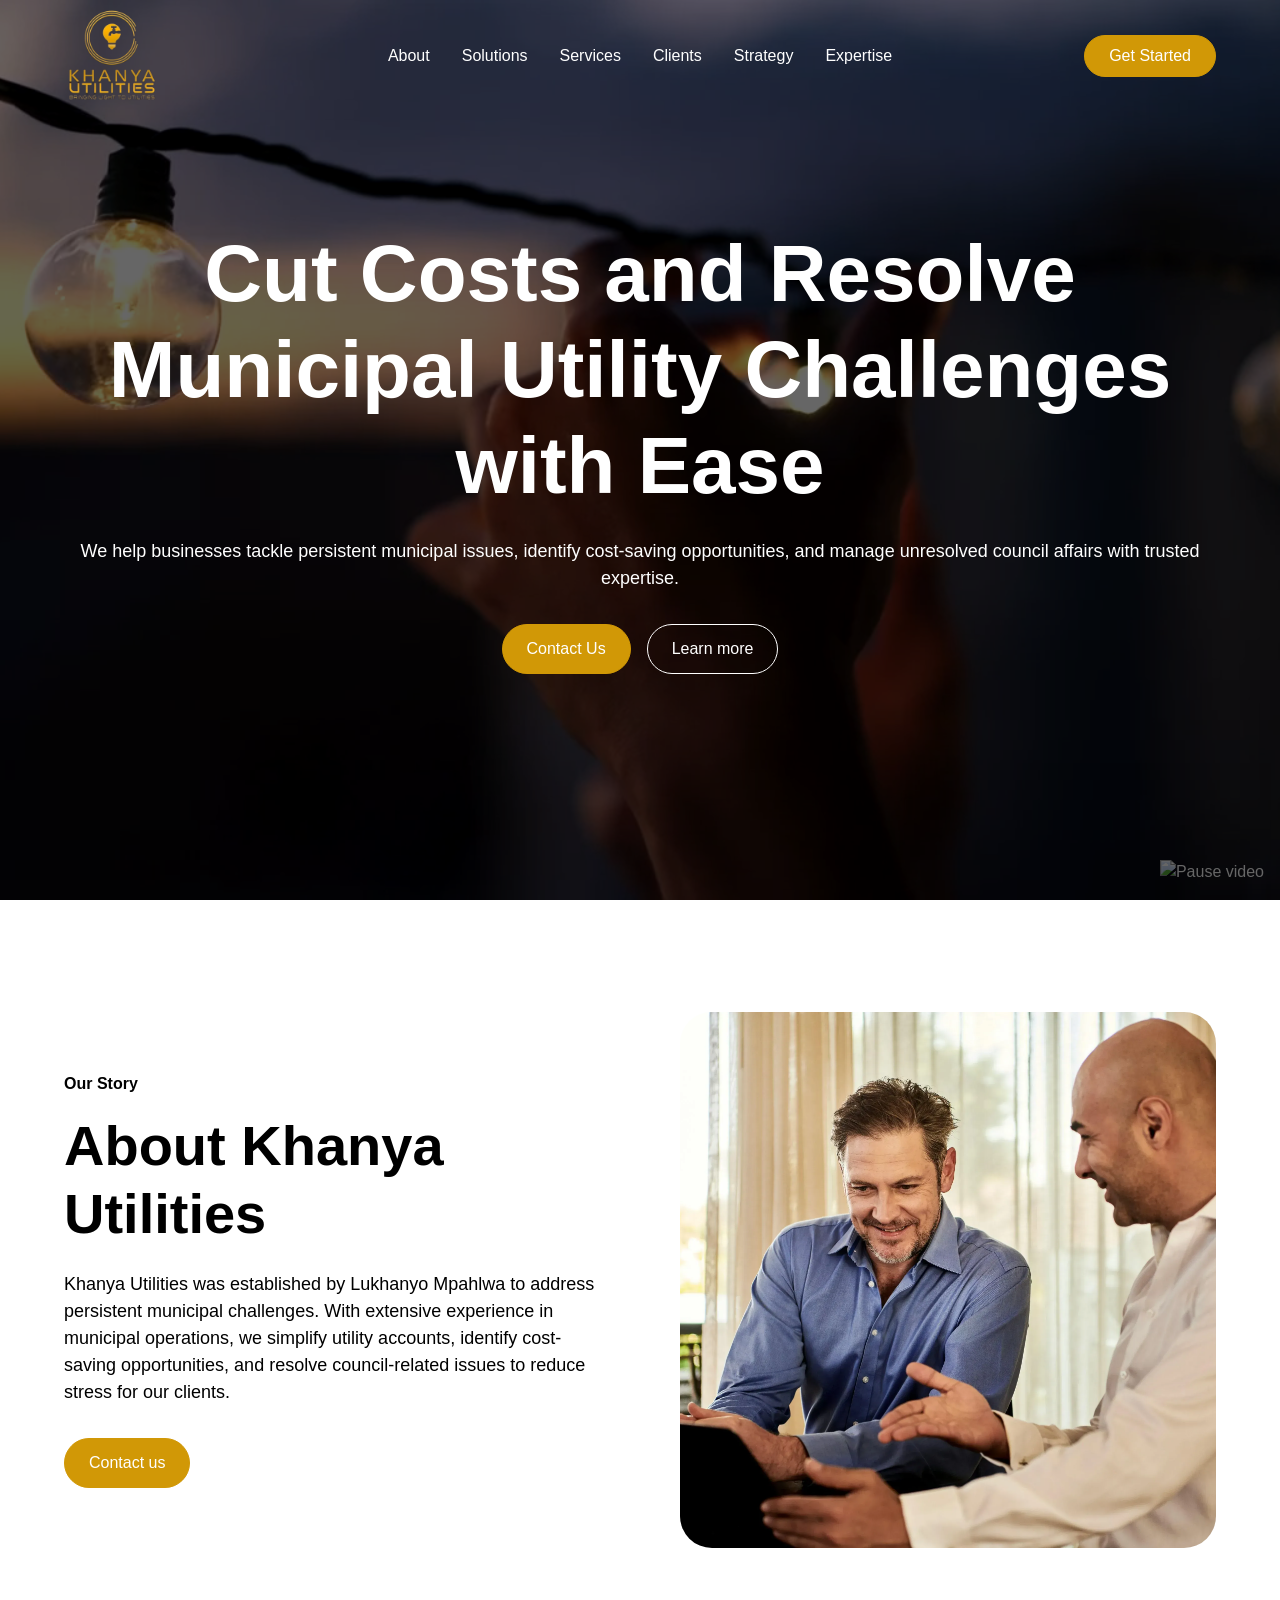
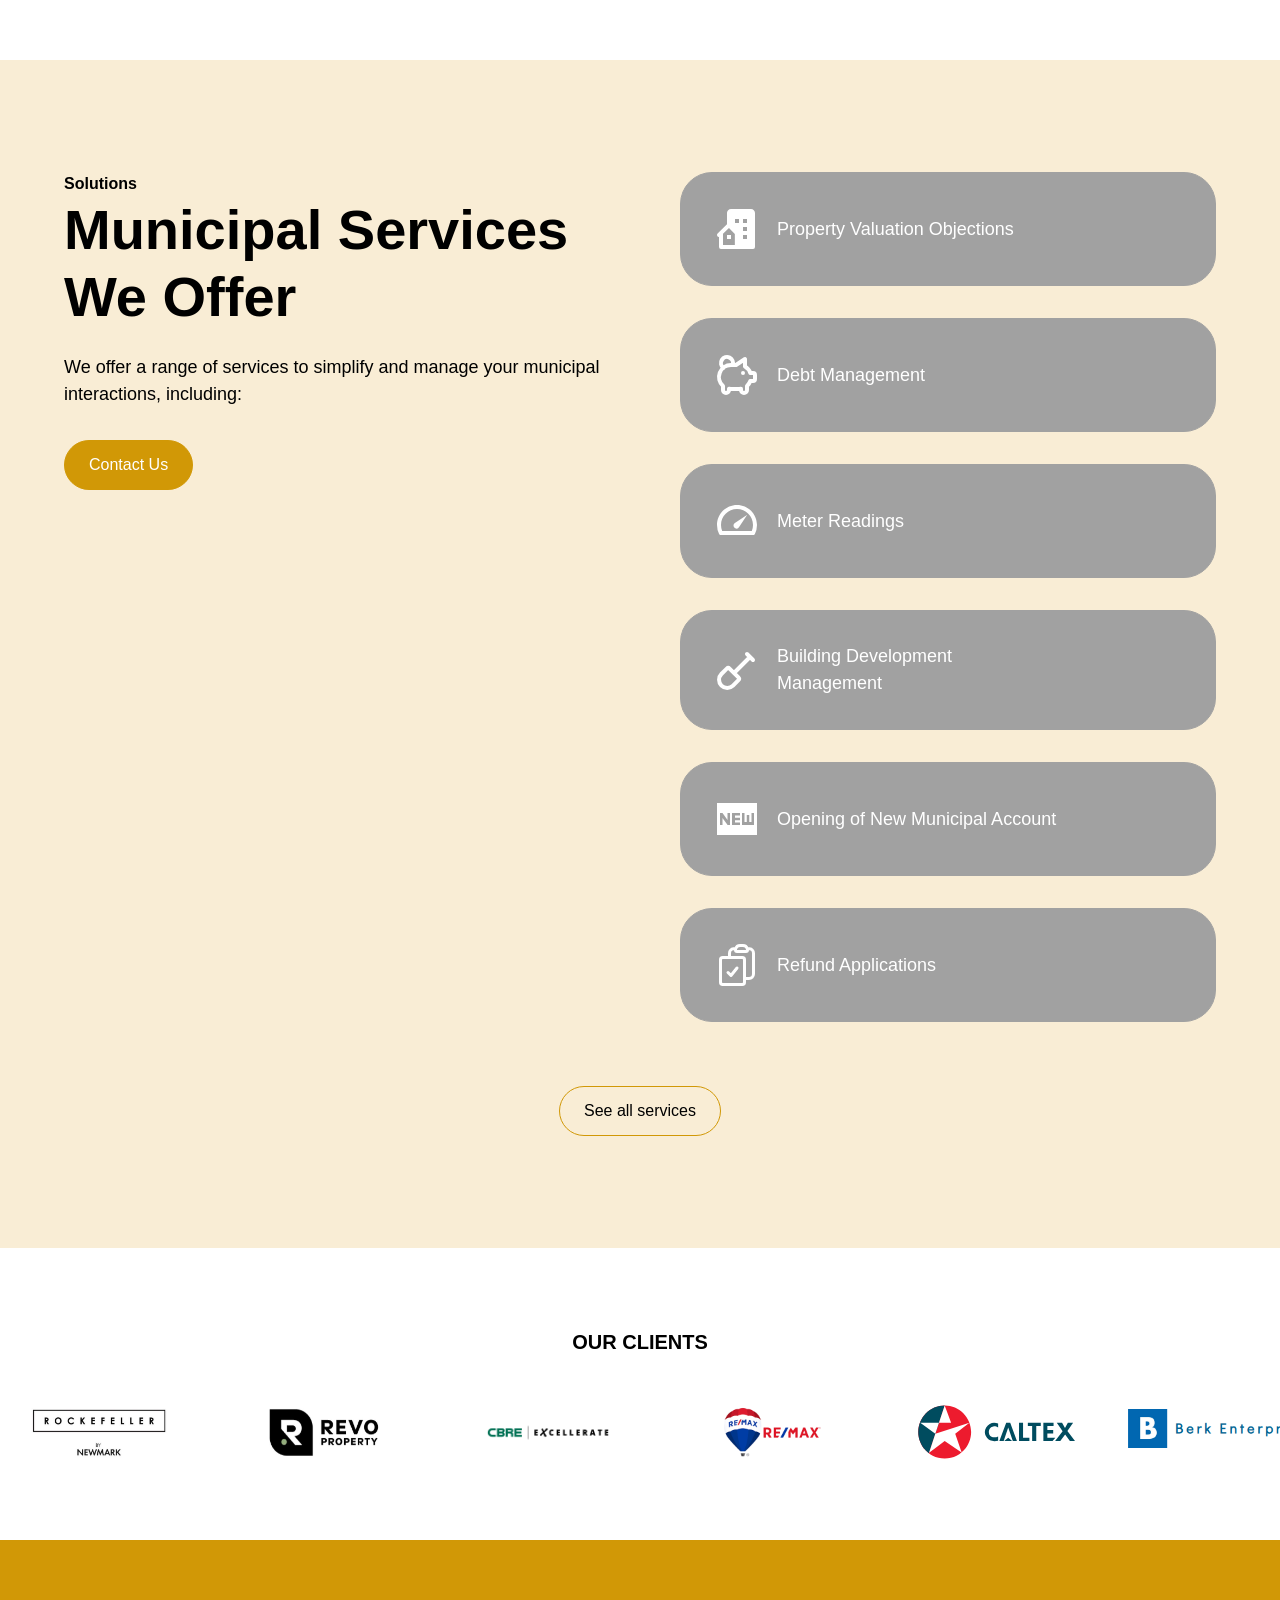
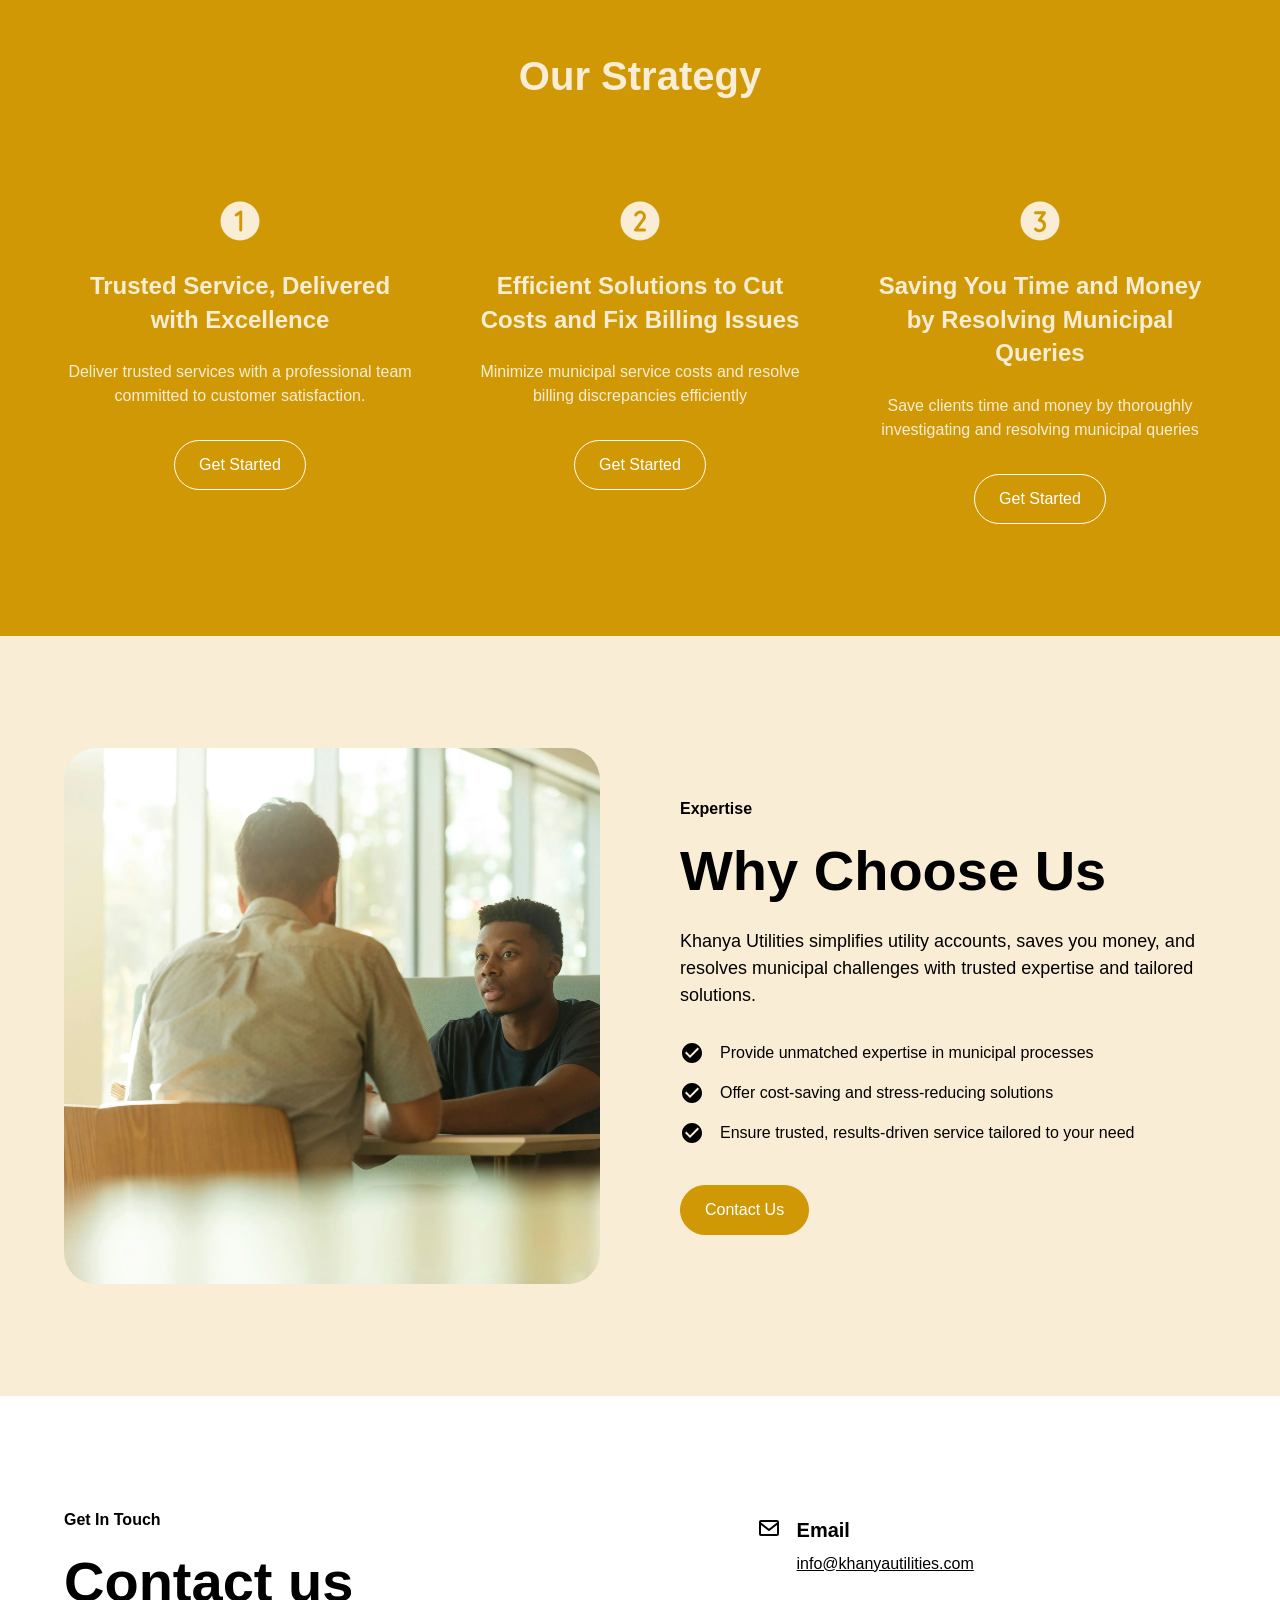
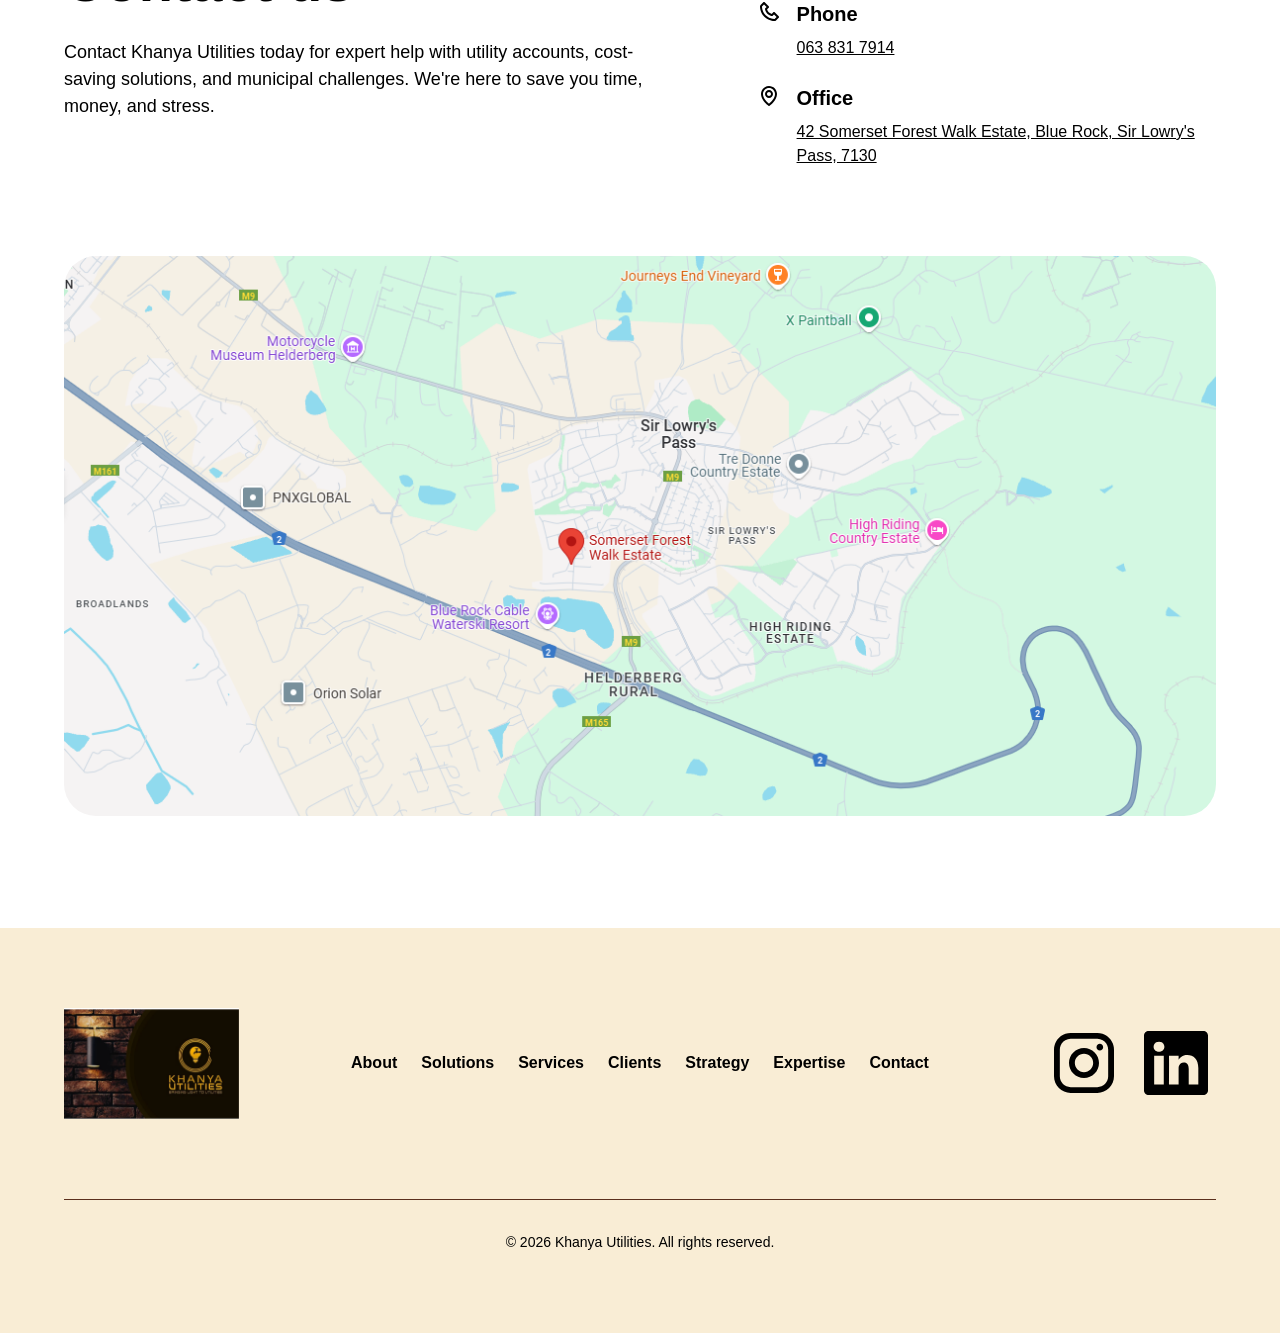
==== commit a2019b29: "Add municipal SEO improvements and new Services page - Retarget title/meta/OG tags, H1, and section " ====
--- a/index.html
+++ b/index.html
@@ -2,13 +2,13 @@
 <html data-wf-page="67934f10d4635488ea69a5a1" data-wf-site="67934f0fd4635488ea69a550">
 <head>
   <meta charset="utf-8">
-  <title>Khanya Utilities | Affordable Utility Solutions for Big Savings</title>
-  <meta content="Cut your utility costs with Khanya Utilities! We provide smart, affordable utility solutions to help you save money while ensuring reliable services for your business." name="description">
-  <meta content="Khanya Utilities | Affordable Utility Solutions for Big Savings" property="og:title">
-  <meta content="Cut your utility costs with Khanya Utilities! We provide smart, affordable utility solutions to help you save money while ensuring reliable services for your business." property="og:description">
+  <title>Khanya Utilities | Municipal Billing & Utility Cost Solutions</title>
+  <meta content="Khanya Utilities helps businesses resolve municipal billing issues, cut utility costs, and manage council accounts with trusted, expert support." name="description">
+  <meta content="Khanya Utilities | Municipal Billing & Utility Cost Solutions" property="og:title">
+  <meta content="Khanya Utilities helps businesses resolve municipal billing issues, cut utility costs, and manage council accounts with trusted, expert support." property="og:description">
   <meta content="https://cdn.prod.website-files.com/67934f0fd4635488ea69a550/679397bb408edb8b22be2788_cropped.jpg" property="og:image">
-  <meta content="Khanya Utilities | Affordable Utility Solutions for Big Savings" property="twitter:title">
-  <meta content="Cut your utility costs with Khanya Utilities! We provide smart, affordable utility solutions to help you save money while ensuring reliable services for your business." property="twitter:description">
+  <meta content="Khanya Utilities | Municipal Billing & Utility Cost Solutions" property="twitter:title">
+  <meta content="Khanya Utilities helps businesses resolve municipal billing issues, cut utility costs, and manage council accounts with trusted, expert support." property="twitter:description">
   <meta content="https://cdn.prod.website-files.com/67934f0fd4635488ea69a550/679397bb408edb8b22be2788_cropped.jpg" property="twitter:image">
   <meta property="og:type" content="website">
   <meta content="summary_large_image" name="twitter:card">
@@ -22,7 +22,34 @@
   <script type="text/javascript">WebFont.load({  google: {    families: ["Open Sans:300,300italic,400,400italic,600,600italic,700,700italic,800,800italic","Montserrat:100,100italic,200,200italic,300,300italic,400,400italic,500,500italic,600,600italic,700,700italic,800,800italic,900,900italic"]  }});</script>
   <script type="text/javascript">!function(o,c){var n=c.documentElement,t=" w-mod-";n.className+=t+"js",("ontouchstart"in o||o.DocumentTouch&&c instanceof DocumentTouch)&&(n.className+=t+"touch")}(window,document);</script>
   <link href="images/favicon.png" rel="shortcut icon" type="image/x-icon">
-  <link href="images/webclip.png" rel="apple-touch-icon"><!--  Keep this css code to improve the font quality -->
+  <link href="images/webclip.png" rel="apple-touch-icon">
+  <script type="application/ld+json">
+  {
+    "@context": "https://schema.org",
+    "@type": "ProfessionalService",
+    "name": "Khanya Utilities",
+    "description": "Municipal billing, utility cost-saving, and council account management services.",
+    "email": "info@khanyautilities.com",
+    "telephone": "+27638317914",
+    "address": {
+      "@type": "PostalAddress",
+      "streetAddress": "42 Somerset Forest Walk Estate, Blue Rock, Sir Lowry's Pass",
+      "postalCode": "7130",
+      "addressCountry": "ZA"
+    },
+    "sameAs": ["https://www.instagram.com/khanyautilities?igsh=bWtwbGdmNXp4czIw&utm_source=qr"],
+    "areaServed": "South Africa",
+    "serviceType": [
+      "Property Valuation Objections",
+      "Municipal Debt Management",
+      "Meter Readings",
+      "Building Development Management",
+      "Municipal Account Opening",
+      "Municipal Refund Applications"
+    ]
+  }
+  </script>
+  <!--  Keep this css code to improve the font quality -->
   <style>
   * {
   -webkit-font-smoothing: antialiased;
@@ -209,10 +236,11 @@
     </div>
     <div data-animation="default" class="navbar2_component w-nav" data-easing2="ease" fs-scrolldisable-element="smart-nav" data-easing="ease" data-collapse="medium" data-w-id="1dfad84c-339d-b3b4-a622-4cadbdafbe66" role="banner" data-duration="400">
       <div class="navbar2_container">
-        <a href="index.html" aria-current="page" class="navbar2_logo-link w-nav-brand w--current"><img loading="eager" src="images/Khanya-Logo-Transparent-BG.png" alt="" class="navbar2_logo"></a>
+        <a href="index.html" aria-current="page" class="navbar2_logo-link w-nav-brand w--current"><img loading="eager" src="images/Khanya-Logo-Transparent-BG.png" alt="Khanya Utilities logo" class="navbar2_logo"></a>
         <nav role="navigation" id="w-node-_1dfad84c-339d-b3b4-a622-4cadbdafbe6a-ea69a5a1" class="navbar2_menu is-page-height-tablet w-nav-menu">
           <a href="#about" class="navbar2_link w-nav-link">About</a>
           <a href="#solutions" class="navbar2_link w-nav-link">Solutions</a>
+          <a href="services.html" class="navbar2_link w-nav-link">Services</a>
           <a href="#clients" class="navbar2_link w-nav-link">Clients</a>
           <a href="#strategy" class="navbar2_link w-nav-link">Strategy</a>
           <a href="#expertise" class="navbar2_link w-nav-link">Expertise</a>
@@ -240,7 +268,7 @@
                 <div class="text-align-center">
                   <div class="max-width-large">
                     <div class="margin-bottom margin-small">
-                      <h1 class="heading-style-h1">Cut Costs and Solve Utility Challenges with Ease</h1>
+                      <h1 class="heading-style-h1">Cut Costs and Resolve Municipal Utility Challenges with Ease</h1>
                     </div>
                     <p class="text-size-medium">We help businesses tackle persistent municipal issues, identify cost-saving opportunities, and manage unresolved council affairs with trusted expertise.</p>
                     <div class="margin-top margin-medium">
@@ -274,7 +302,7 @@
       width: 100%;
       object-fit: cover;
     }
-  }</style><img data-wf-bgvideo-fallback-img="true" src="videos/3052161-hd_1920_1080_24fps-poster-00001.jpg" alt="">
+  }</style><img data-wf-bgvideo-fallback-img="true" src="videos/3052161-hd_1920_1080_24fps-poster-00001.jpg" alt="Khanya Utilities municipal utility services">
             </noscript>
             <div aria-live="polite"><button type="button" data-w-bg-video-control="true" aria-controls="d9829966-8f9a-dd2c-b2be-d369ec7f17ba-video" class="w-backgroundvideo-backgroundvideoplaypausebutton w-background-video--control"><span><img src="https://uploads-ssl.webflow.com/6022af993a6b2191db3ed10c/628299f8aa233b83918e24fd_Pause.svg" loading="lazy" alt="Pause video"></span><span hidden=""><img loading="lazy" alt="Play video" src="https://uploads-ssl.webflow.com/6022af993a6b2191db3ed10c/628298b20ae0236682d4b87f_Play-24.svg"></span></button></div>
           </div>
@@ -300,14 +328,14 @@
                       </div>
                     </div>
                   </div>
-                  <div class="home_feature-1_image-wrapper"><img sizes="(max-width: 767px) 90vw, (max-width: 991px) 43vw, 42vw" srcset="images/docusign-7RWBSYA9Rro-unsplash-min.webp 500w, images/docusign-7RWBSYA9Rro-unsplash-min.webp 800w, images/docusign-7RWBSYA9Rro-unsplash-min.webp 1080w, images/docusign-7RWBSYA9Rro-unsplash-min.webp 1600w, images/docusign-7RWBSYA9Rro-unsplash-min.webp 2000w, images/docusign-7RWBSYA9Rro-unsplash-min.webp 2600w, images/docusign-7RWBSYA9Rro-unsplash-min.webp 3200w, images/docusign-7RWBSYA9Rro-unsplash-min.jpg 8063w" alt="" src="images/docusign-7RWBSYA9Rro-unsplash-min.jpg" loading="eager" class="home_feature-1_image"></div>
+                  <div class="home_feature-1_image-wrapper"><img sizes="(max-width: 767px) 90vw, (max-width: 991px) 43vw, 42vw" srcset="images/docusign-7RWBSYA9Rro-unsplash-min.webp 500w, images/docusign-7RWBSYA9Rro-unsplash-min.webp 800w, images/docusign-7RWBSYA9Rro-unsplash-min.webp 1080w, images/docusign-7RWBSYA9Rro-unsplash-min.webp 1600w, images/docusign-7RWBSYA9Rro-unsplash-min.webp 2000w, images/docusign-7RWBSYA9Rro-unsplash-min.webp 2600w, images/docusign-7RWBSYA9Rro-unsplash-min.webp 3200w, images/docusign-7RWBSYA9Rro-unsplash-min.jpg 8063w" alt="Municipal utility account and billing documents" src="images/docusign-7RWBSYA9Rro-unsplash-min.jpg" loading="eager" class="home_feature-1_image"></div>
                 </div>
               </div>
             </div>
           </div>
         </div>
       </section>
-      <section id="about" class="section_home_image"><img src="images/WhatsApp-Image-2025-01-24-at-15.30.14.jpeg" loading="lazy" sizes="100vw" srcset="images/WhatsApp-Image-2025-01-24-at-15.30.14-p-500.jpeg 500w, images/WhatsApp-Image-2025-01-24-at-15.30.14-p-800.jpeg 800w, images/WhatsApp-Image-2025-01-24-at-15.30.14-p-1080.jpeg 1080w, images/WhatsApp-Image-2025-01-24-at-15.30.14.jpeg 1439w" alt="" class="section_home_image-logo"></section>
+      <section id="about" class="section_home_image"><img src="images/WhatsApp-Image-2025-01-24-at-15.30.14.jpeg" loading="lazy" sizes="100vw" srcset="images/WhatsApp-Image-2025-01-24-at-15.30.14-p-500.jpeg 500w, images/WhatsApp-Image-2025-01-24-at-15.30.14-p-800.jpeg 800w, images/WhatsApp-Image-2025-01-24-at-15.30.14-p-1080.jpeg 1080w, images/WhatsApp-Image-2025-01-24-at-15.30.14.jpeg 1439w" alt="Khanya Utilities municipal utility services" class="section_home_image-logo"></section>
       <section id="solutions" class="section_home_feature-2">
         <div class="padding-global">
           <div class="container-large">
@@ -316,7 +344,7 @@
                 <div class="home_feature-2_content-left">
                   <div class="margin-bottom margin-small">
                     <div class="text-style-tagline is-blak">Solutions</div>
-                    <h2 class="heading-style-h2">What We do</h2>
+                    <h2 class="heading-style-h2">Municipal Services We Offer</h2>
                   </div>
                   <p class="text-size-medium">We offer a range of services to simplify and manage your municipal interactions, including:</p>
                   <div class="margin-top margin-medium">
@@ -367,6 +395,11 @@
                       </svg></div>
                     <div class="text-size-medium">Refund Applications</div>
                   </div>
+                </div>
+              </div>
+              <div class="margin-top margin-medium">
+                <div class="text-align-center">
+                  <a href="services.html" class="button is-secondary w-button">See all services</a>
                 </div>
               </div>
             </div>
@@ -388,28 +421,28 @@
           </div>
           <div class="home_testimonial_component">
             <div class="home_testimonial_list">
-              <div id="w-node-c348c0a4-27b2-f9b4-545b-0b9488af0df9-ea69a5a1" class="home_testimonial_wrapper"><img sizes="(max-width: 767px) 118.8125px, 138.609375px" srcset="images/WhatsApp-Image-2025-01-26-at-21.45.16-p-500.jpg 500w, images/WhatsApp-Image-2025-01-26-at-21.45.16-p-800.jpg 800w, images/WhatsApp-Image-2025-01-26-at-21.45.16.jpg 901w" alt="" src="images/WhatsApp-Image-2025-01-26-at-21.45.16.jpg" loading="eager" class="home_testimonial_logo"></div>
-              <div id="w-node-_39e84f58-8bc2-0d7b-79e8-1df769ae332d-ea69a5a1" class="home_testimonial_wrapper"><img sizes="(max-width: 767px) 117px, 136.5px" srcset="images/WhatsApp-Image-2025-01-26-at-21.44.45-p-500.jpg 500w, images/WhatsApp-Image-2025-01-26-at-21.44.45.jpg 568w" alt="" src="images/WhatsApp-Image-2025-01-26-at-21.44.45.jpg" loading="eager" class="home_testimonial_logo"></div>
-              <div id="w-node-_1dfad84c-339d-b3b4-a622-4cadbdafbeda-ea69a5a1" class="home_testimonial_wrapper"><img loading="eager" src="images/Logos-01.png" alt="" class="home_testimonial_logo"></div>
-              <div id="w-node-_1dfad84c-339d-b3b4-a622-4cadbdafbedc-ea69a5a1" class="home_testimonial_wrapper"><img loading="eager" src="images/images.png" alt="" class="home_testimonial_logo"></div>
-              <div id="w-node-_1dfad84c-339d-b3b4-a622-4cadbdafbede-ea69a5a1" class="home_testimonial_wrapper"><img loading="eager" src="images/caltex-logo-1.svg" alt="" class="home_testimonial_logo"></div>
-              <div id="w-node-_1dfad84c-339d-b3b4-a622-4cadbdafbee0-ea69a5a1" class="home_testimonial_wrapper"><img loading="eager" src="images/a81d1682-7db5-4149-b5b8-f0c8a7d9785c.png" alt="" class="home_testimonial_logo"></div>
-              <div id="w-node-_1dfad84c-339d-b3b4-a622-4cadbdafbee2-ea69a5a1" class="home_testimonial_wrapper"><img loading="eager" src="images/Residentia-Trust.png" alt="" class="home_testimonial_logo"></div>
-              <div id="w-node-_1dfad84c-339d-b3b4-a622-4cadbdafbee4-ea69a5a1" class="home_testimonial_wrapper"><img loading="eager" src="images/images-1.png" alt="" class="home_testimonial_logo"></div>
-              <div id="w-node-_1dfad84c-339d-b3b4-a622-4cadbdafbee6-ea69a5a1" class="home_testimonial_wrapper"><img sizes="(max-width: 991px) 100vw, 326.203125px" srcset="images/logo-p-500.png 500w, images/logo.png 600w" alt="" src="images/logo.png" loading="eager" class="home_testimonial_logo"></div>
-              <div id="w-node-_1dfad84c-339d-b3b4-a622-4cadbdafbee8-ea69a5a1" class="home_testimonial_wrapper"><img loading="eager" src="images/s0ljkll9czjvdupu9bar.webp" alt="" class="home_testimonial_logo"></div>
+              <div id="w-node-c348c0a4-27b2-f9b4-545b-0b9488af0df9-ea69a5a1" class="home_testimonial_wrapper"><img sizes="(max-width: 767px) 118.8125px, 138.609375px" srcset="images/WhatsApp-Image-2025-01-26-at-21.45.16-p-500.jpg 500w, images/WhatsApp-Image-2025-01-26-at-21.45.16-p-800.jpg 800w, images/WhatsApp-Image-2025-01-26-at-21.45.16.jpg 901w" alt="Rockefeller by Newmark logo — Khanya Utilities client" src="images/WhatsApp-Image-2025-01-26-at-21.45.16.jpg" loading="eager" class="home_testimonial_logo"></div>
+              <div id="w-node-_39e84f58-8bc2-0d7b-79e8-1df769ae332d-ea69a5a1" class="home_testimonial_wrapper"><img sizes="(max-width: 767px) 117px, 136.5px" srcset="images/WhatsApp-Image-2025-01-26-at-21.44.45-p-500.jpg 500w, images/WhatsApp-Image-2025-01-26-at-21.44.45.jpg 568w" alt="Revo Property logo — Khanya Utilities client" src="images/WhatsApp-Image-2025-01-26-at-21.44.45.jpg" loading="eager" class="home_testimonial_logo"></div>
+              <div id="w-node-_1dfad84c-339d-b3b4-a622-4cadbdafbeda-ea69a5a1" class="home_testimonial_wrapper"><img loading="eager" src="images/Logos-01.png" alt="CBRE Excellerate logo — Khanya Utilities client" class="home_testimonial_logo"></div>
+              <div id="w-node-_1dfad84c-339d-b3b4-a622-4cadbdafbedc-ea69a5a1" class="home_testimonial_wrapper"><img loading="eager" src="images/images.png" alt="RE/MAX logo — Khanya Utilities client" class="home_testimonial_logo"></div>
+              <div id="w-node-_1dfad84c-339d-b3b4-a622-4cadbdafbede-ea69a5a1" class="home_testimonial_wrapper"><img loading="eager" src="images/caltex-logo-1.svg" alt="Caltex logo — Khanya Utilities client" class="home_testimonial_logo"></div>
+              <div id="w-node-_1dfad84c-339d-b3b4-a622-4cadbdafbee0-ea69a5a1" class="home_testimonial_wrapper"><img loading="eager" src="images/a81d1682-7db5-4149-b5b8-f0c8a7d9785c.png" alt="Berk Enterprises logo — Khanya Utilities client" class="home_testimonial_logo"></div>
+              <div id="w-node-_1dfad84c-339d-b3b4-a622-4cadbdafbee2-ea69a5a1" class="home_testimonial_wrapper"><img loading="eager" src="images/Residentia-Trust.png" alt="Residentia Trust logo — Khanya Utilities client" class="home_testimonial_logo"></div>
+              <div id="w-node-_1dfad84c-339d-b3b4-a622-4cadbdafbee4-ea69a5a1" class="home_testimonial_wrapper"><img loading="eager" src="images/images-1.png" alt="Brick 'n Board Property Group logo — Khanya Utilities client" class="home_testimonial_logo"></div>
+              <div id="w-node-_1dfad84c-339d-b3b4-a622-4cadbdafbee6-ea69a5a1" class="home_testimonial_wrapper"><img sizes="(max-width: 991px) 100vw, 326.203125px" srcset="images/logo-p-500.png 500w, images/logo.png 600w" alt="Sandak-Lewin Trust logo — Khanya Utilities client" src="images/logo.png" loading="eager" class="home_testimonial_logo"></div>
+              <div id="w-node-_1dfad84c-339d-b3b4-a622-4cadbdafbee8-ea69a5a1" class="home_testimonial_wrapper"><img loading="eager" src="images/s0ljkll9czjvdupu9bar.webp" alt="RMS Remote Metering Solutions logo — Khanya Utilities client" class="home_testimonial_logo"></div>
             </div>
             <div class="home_testimonial_list">
-              <div id="w-node-_681182e4-3f9a-123b-1655-5c769028c994-ea69a5a1" class="home_testimonial_wrapper"><img sizes="(max-width: 767px) 118.8125px, 138.609375px" srcset="images/WhatsApp-Image-2025-01-26-at-21.45.16-p-500.jpg 500w, images/WhatsApp-Image-2025-01-26-at-21.45.16-p-800.jpg 800w, images/WhatsApp-Image-2025-01-26-at-21.45.16.jpg 901w" alt="" src="images/WhatsApp-Image-2025-01-26-at-21.45.16.jpg" loading="eager" class="home_testimonial_logo"></div>
-              <div id="w-node-_681182e4-3f9a-123b-1655-5c769028c996-ea69a5a1" class="home_testimonial_wrapper"><img sizes="(max-width: 767px) 117px, 136.5px" srcset="images/WhatsApp-Image-2025-01-26-at-21.44.45-p-500.jpg 500w, images/WhatsApp-Image-2025-01-26-at-21.44.45.jpg 568w" alt="" src="images/WhatsApp-Image-2025-01-26-at-21.44.45.jpg" loading="eager" class="home_testimonial_logo"></div>
-              <div id="w-node-_681182e4-3f9a-123b-1655-5c769028c998-ea69a5a1" class="home_testimonial_wrapper"><img loading="eager" src="images/Logos-01.png" alt="" class="home_testimonial_logo"></div>
-              <div id="w-node-_681182e4-3f9a-123b-1655-5c769028c99a-ea69a5a1" class="home_testimonial_wrapper"><img loading="eager" src="images/images.png" alt="" class="home_testimonial_logo"></div>
-              <div id="w-node-_681182e4-3f9a-123b-1655-5c769028c99c-ea69a5a1" class="home_testimonial_wrapper"><img loading="eager" src="images/caltex-logo-1.svg" alt="" class="home_testimonial_logo"></div>
-              <div id="w-node-_681182e4-3f9a-123b-1655-5c769028c99e-ea69a5a1" class="home_testimonial_wrapper"><img loading="eager" src="images/a81d1682-7db5-4149-b5b8-f0c8a7d9785c.png" alt="" class="home_testimonial_logo"></div>
-              <div id="w-node-_681182e4-3f9a-123b-1655-5c769028c9a0-ea69a5a1" class="home_testimonial_wrapper"><img loading="eager" src="images/Residentia-Trust.png" alt="" class="home_testimonial_logo"></div>
-              <div id="w-node-_681182e4-3f9a-123b-1655-5c769028c9a2-ea69a5a1" class="home_testimonial_wrapper"><img loading="eager" src="images/images-1.png" alt="" class="home_testimonial_logo"></div>
-              <div id="w-node-_681182e4-3f9a-123b-1655-5c769028c9a4-ea69a5a1" class="home_testimonial_wrapper"><img sizes="(max-width: 991px) 100vw, 326.203125px" srcset="images/logo-p-500.png 500w, images/logo.png 600w" alt="" src="images/logo.png" loading="eager" class="home_testimonial_logo"></div>
-              <div id="w-node-_681182e4-3f9a-123b-1655-5c769028c9a6-ea69a5a1" class="home_testimonial_wrapper"><img loading="eager" src="images/s0ljkll9czjvdupu9bar.webp" alt="" class="home_testimonial_logo"></div>
+              <div id="w-node-_681182e4-3f9a-123b-1655-5c769028c994-ea69a5a1" class="home_testimonial_wrapper"><img sizes="(max-width: 767px) 118.8125px, 138.609375px" srcset="images/WhatsApp-Image-2025-01-26-at-21.45.16-p-500.jpg 500w, images/WhatsApp-Image-2025-01-26-at-21.45.16-p-800.jpg 800w, images/WhatsApp-Image-2025-01-26-at-21.45.16.jpg 901w" alt="Rockefeller by Newmark logo — Khanya Utilities client" src="images/WhatsApp-Image-2025-01-26-at-21.45.16.jpg" loading="eager" class="home_testimonial_logo"></div>
+              <div id="w-node-_681182e4-3f9a-123b-1655-5c769028c996-ea69a5a1" class="home_testimonial_wrapper"><img sizes="(max-width: 767px) 117px, 136.5px" srcset="images/WhatsApp-Image-2025-01-26-at-21.44.45-p-500.jpg 500w, images/WhatsApp-Image-2025-01-26-at-21.44.45.jpg 568w" alt="Revo Property logo — Khanya Utilities client" src="images/WhatsApp-Image-2025-01-26-at-21.44.45.jpg" loading="eager" class="home_testimonial_logo"></div>
+              <div id="w-node-_681182e4-3f9a-123b-1655-5c769028c998-ea69a5a1" class="home_testimonial_wrapper"><img loading="eager" src="images/Logos-01.png" alt="CBRE Excellerate logo — Khanya Utilities client" class="home_testimonial_logo"></div>
+              <div id="w-node-_681182e4-3f9a-123b-1655-5c769028c99a-ea69a5a1" class="home_testimonial_wrapper"><img loading="eager" src="images/images.png" alt="RE/MAX logo — Khanya Utilities client" class="home_testimonial_logo"></div>
+              <div id="w-node-_681182e4-3f9a-123b-1655-5c769028c99c-ea69a5a1" class="home_testimonial_wrapper"><img loading="eager" src="images/caltex-logo-1.svg" alt="Caltex logo — Khanya Utilities client" class="home_testimonial_logo"></div>
+              <div id="w-node-_681182e4-3f9a-123b-1655-5c769028c99e-ea69a5a1" class="home_testimonial_wrapper"><img loading="eager" src="images/a81d1682-7db5-4149-b5b8-f0c8a7d9785c.png" alt="Berk Enterprises logo — Khanya Utilities client" class="home_testimonial_logo"></div>
+              <div id="w-node-_681182e4-3f9a-123b-1655-5c769028c9a0-ea69a5a1" class="home_testimonial_wrapper"><img loading="eager" src="images/Residentia-Trust.png" alt="Residentia Trust logo — Khanya Utilities client" class="home_testimonial_logo"></div>
+              <div id="w-node-_681182e4-3f9a-123b-1655-5c769028c9a2-ea69a5a1" class="home_testimonial_wrapper"><img loading="eager" src="images/images-1.png" alt="Brick 'n Board Property Group logo — Khanya Utilities client" class="home_testimonial_logo"></div>
+              <div id="w-node-_681182e4-3f9a-123b-1655-5c769028c9a4-ea69a5a1" class="home_testimonial_wrapper"><img sizes="(max-width: 991px) 100vw, 326.203125px" srcset="images/logo-p-500.png 500w, images/logo.png 600w" alt="Sandak-Lewin Trust logo — Khanya Utilities client" src="images/logo.png" loading="eager" class="home_testimonial_logo"></div>
+              <div id="w-node-_681182e4-3f9a-123b-1655-5c769028c9a6-ea69a5a1" class="home_testimonial_wrapper"><img loading="eager" src="images/s0ljkll9czjvdupu9bar.webp" alt="RMS Remote Metering Solutions logo — Khanya Utilities client" class="home_testimonial_logo"></div>
             </div>
           </div>
         </div>
@@ -493,7 +526,7 @@
             <div class="padding-section-large">
               <div class="home_how-it-works_component">
                 <div class="w-layout-grid home_how-it-works_content">
-                  <div class="home_how-it-works_image-wrapper"><img sizes="(max-width: 767px) 90vw, (max-width: 991px) 43vw, 42vw" srcset="images/linkedin-sales-solutions-W3Jl3jREpDY-unsplash_1linkedin-sales-solutions-W3Jl3jREpDY-unsplash.webp 500w, images/linkedin-sales-solutions-W3Jl3jREpDY-unsplash_1linkedin-sales-solutions-W3Jl3jREpDY-unsplash.webp 800w, images/linkedin-sales-solutions-W3Jl3jREpDY-unsplash_1linkedin-sales-solutions-W3Jl3jREpDY-unsplash.webp 1080w, images/linkedin-sales-solutions-W3Jl3jREpDY-unsplash_1linkedin-sales-solutions-W3Jl3jREpDY-unsplash.webp 1600w, images/linkedin-sales-solutions-W3Jl3jREpDY-unsplash_1linkedin-sales-solutions-W3Jl3jREpDY-unsplash.webp 2000w, images/linkedin-sales-solutions-W3Jl3jREpDY-unsplash_1linkedin-sales-solutions-W3Jl3jREpDY-unsplash.webp 2600w, images/linkedin-sales-solutions-W3Jl3jREpDY-unsplash_1linkedin-sales-solutions-W3Jl3jREpDY-unsplash.webp 3200w, images/linkedin-sales-solutions-W3Jl3jREpDY-unsplash_1.webp 5184w" alt="" src="images/linkedin-sales-solutions-W3Jl3jREpDY-unsplash_1.webp" loading="eager" class="home_how-it-works_image"></div>
+                  <div class="home_how-it-works_image-wrapper"><img sizes="(max-width: 767px) 90vw, (max-width: 991px) 43vw, 42vw" srcset="images/linkedin-sales-solutions-W3Jl3jREpDY-unsplash_1linkedin-sales-solutions-W3Jl3jREpDY-unsplash.webp 500w, images/linkedin-sales-solutions-W3Jl3jREpDY-unsplash_1linkedin-sales-solutions-W3Jl3jREpDY-unsplash.webp 800w, images/linkedin-sales-solutions-W3Jl3jREpDY-unsplash_1linkedin-sales-solutions-W3Jl3jREpDY-unsplash.webp 1080w, images/linkedin-sales-solutions-W3Jl3jREpDY-unsplash_1linkedin-sales-solutions-W3Jl3jREpDY-unsplash.webp 1600w, images/linkedin-sales-solutions-W3Jl3jREpDY-unsplash_1linkedin-sales-solutions-W3Jl3jREpDY-unsplash.webp 2000w, images/linkedin-sales-solutions-W3Jl3jREpDY-unsplash_1linkedin-sales-solutions-W3Jl3jREpDY-unsplash.webp 2600w, images/linkedin-sales-solutions-W3Jl3jREpDY-unsplash_1linkedin-sales-solutions-W3Jl3jREpDY-unsplash.webp 3200w, images/linkedin-sales-solutions-W3Jl3jREpDY-unsplash_1.webp 5184w" alt="Municipal utility consultation and account management" src="images/linkedin-sales-solutions-W3Jl3jREpDY-unsplash_1.webp" loading="eager" class="home_how-it-works_image"></div>
                   <div id="w-node-_1dfad84c-339d-b3b4-a622-4cadbdafbf3b-ea69a5a1" class="home_how-it-works_content-right">
                     <div class="margin-bottom margin-xsmall">
                       <div class="text-style-tagline">Expertise</div>
@@ -615,7 +648,7 @@
                 <div class="home_contact_map-wrapper">
                   <div class="hide">
                     <div class="home_contact_map w-widget w-widget-map" data-widget-style="roadmap" data-widget-latlng="" data-enable-scroll="true" role="" title="" data-enable-touch="true" data-widget-zoom="12" data-widget-tooltip=""></div>
-                  </div><img src="images/cb870ffb-6244-4018-9cec-67196e7f047d.png" loading="eager" sizes="90vw" srcset="images/cb870ffb-6244-4018-9cec-67196e7f047d-p-500.png 500w, images/cb870ffb-6244-4018-9cec-67196e7f047d-p-800.png 800w, images/cb870ffb-6244-4018-9cec-67196e7f047d-p-1080.png 1080w, images/cb870ffb-6244-4018-9cec-67196e7f047d.png 1165w" alt="" class="home_contact_map">
+                  </div><img src="images/cb870ffb-6244-4018-9cec-67196e7f047d.png" loading="eager" sizes="90vw" srcset="images/cb870ffb-6244-4018-9cec-67196e7f047d-p-500.png 500w, images/cb870ffb-6244-4018-9cec-67196e7f047d-p-800.png 800w, images/cb870ffb-6244-4018-9cec-67196e7f047d-p-1080.png 1080w, images/cb870ffb-6244-4018-9cec-67196e7f047d.png 1165w" alt="Khanya Utilities office location — 42 Somerset Forest Walk Estate, Sir Lowry's Pass" class="home_contact_map">
                 </div>
               </div>
             </div>
@@ -629,10 +662,11 @@
           <div class="padding-vertical padding-xxlarge">
             <div class="padding-bottom padding-xxlarge">
               <div class="w-layout-grid footer4_top-wrapper">
-                <a href="#" id="w-node-_1dfad84c-339d-b3b4-a622-4cadbdafbf92-ea69a5a1" class="footer4_logo-link w-nav-brand"><img sizes="90vw" srcset="images/WhatsApp-Image-2025-01-24-at-15.30.14-p-500.jpeg 500w, images/WhatsApp-Image-2025-01-24-at-15.30.14-p-800.jpeg 800w, images/WhatsApp-Image-2025-01-24-at-15.30.14-p-1080.jpeg 1080w, images/WhatsApp-Image-2025-01-24-at-15.30.14.jpeg 1439w" alt="" src="images/WhatsApp-Image-2025-01-24-at-15.30.14.jpeg" loading="eager" class="footer4_logo"></a>
+                <a href="#" id="w-node-_1dfad84c-339d-b3b4-a622-4cadbdafbf92-ea69a5a1" class="footer4_logo-link w-nav-brand"><img sizes="90vw" srcset="images/WhatsApp-Image-2025-01-24-at-15.30.14-p-500.jpeg 500w, images/WhatsApp-Image-2025-01-24-at-15.30.14-p-800.jpeg 800w, images/WhatsApp-Image-2025-01-24-at-15.30.14-p-1080.jpeg 1080w, images/WhatsApp-Image-2025-01-24-at-15.30.14.jpeg 1439w" alt="Khanya Utilities logo" src="images/WhatsApp-Image-2025-01-24-at-15.30.14.jpeg" loading="eager" class="footer4_logo"></a>
                 <div class="w-layout-grid footer4_link-list">
                   <a href="#about" class="footer4_link">About</a>
                   <a href="#solutions" class="footer4_link">Solutions</a>
+                  <a href="services.html" class="footer4_link">Services</a>
                   <a href="#clients" class="footer4_link">Clients</a>
                   <a href="#strategy" class="footer4_link">Strategy</a>
                   <a href="#expertise" class="footer4_link">Expertise</a>
@@ -649,9 +683,14 @@
                         <path fill-rule="evenodd" clip-rule="evenodd" d="M16 3H8C5.23858 3 3 5.23858 3 8V16C3 18.7614 5.23858 21 8 21H16C18.7614 21 21 18.7614 21 16V8C21 5.23858 18.7614 3 16 3ZM19.25 16C19.2445 17.7926 17.7926 19.2445 16 19.25H8C6.20735 19.2445 4.75549 17.7926 4.75 16V8C4.75549 6.20735 6.20735 4.75549 8 4.75H16C17.7926 4.75549 19.2445 6.20735 19.25 8V16ZM16.75 8.25C17.3023 8.25 17.75 7.80228 17.75 7.25C17.75 6.69772 17.3023 6.25 16.75 6.25C16.1977 6.25 15.75 6.69772 15.75 7.25C15.75 7.80228 16.1977 8.25 16.75 8.25ZM12 7.5C9.51472 7.5 7.5 9.51472 7.5 12C7.5 14.4853 9.51472 16.5 12 16.5C14.4853 16.5 16.5 14.4853 16.5 12C16.5027 10.8057 16.0294 9.65957 15.1849 8.81508C14.3404 7.97059 13.1943 7.49734 12 7.5ZM9.25 12C9.25 13.5188 10.4812 14.75 12 14.75C13.5188 14.75 14.75 13.5188 14.75 12C14.75 10.4812 13.5188 9.25 12 9.25C10.4812 9.25 9.25 10.4812 9.25 12Z" fill="CurrentColor"></path>
                       </svg></div>
                   </a>
-                  <a href="https://www.instagram.com/khanya_fonce?utm_source=qr&amp;igsh=MWE4aXBmb3NxaTI1MQ==" target="_blank" class="footer4_social-link is-hide w-inline-block">
+                  <a href="https://www.instagram.com/khanyautilities?igsh=bWtwbGdmNXp4czIw&amp;utm_source=qr" target="_blank" class="footer4_social-link is-hide w-inline-block">
                     <div class="footer4_social-link-icon w-embed"><svg width="100%" height="100%" viewbox="0 0 24 24" fill="none" xmlns="http://www.w3.org/2000/svg">
                         <path fill-rule="evenodd" clip-rule="evenodd" d="M4.5 3C3.67157 3 3 3.67157 3 4.5V19.5C3 20.3284 3.67157 21 4.5 21H19.5C20.3284 21 21 20.3284 21 19.5V4.5C21 3.67157 20.3284 3 19.5 3H4.5ZM8.52076 7.00272C8.52639 7.95897 7.81061 8.54819 6.96123 8.54397C6.16107 8.53975 5.46357 7.90272 5.46779 7.00413C5.47201 6.15897 6.13998 5.47975 7.00764 5.49944C7.88795 5.51913 8.52639 6.1646 8.52076 7.00272ZM12.2797 9.76176H9.75971H9.7583V18.3216H12.4217V18.1219C12.4217 17.742 12.4214 17.362 12.4211 16.9819V16.9818V16.9816V16.9815V16.9812C12.4203 15.9674 12.4194 14.9532 12.4246 13.9397C12.426 13.6936 12.4372 13.4377 12.5005 13.2028C12.7381 12.3253 13.5271 11.7586 14.4074 11.8979C14.9727 11.9864 15.3467 12.3141 15.5042 12.8471C15.6013 13.1803 15.6449 13.5389 15.6491 13.8863C15.6605 14.9339 15.6589 15.9815 15.6573 17.0292V17.0294C15.6567 17.3992 15.6561 17.769 15.6561 18.1388V18.3202H18.328V18.1149C18.328 17.6629 18.3278 17.211 18.3275 16.7591V16.759V16.7588C18.327 15.6293 18.3264 14.5001 18.3294 13.3702C18.3308 12.8597 18.276 12.3563 18.1508 11.8627C17.9638 11.1286 17.5771 10.5211 16.9485 10.0824C16.5027 9.77019 16.0133 9.5691 15.4663 9.5466C15.404 9.54401 15.3412 9.54062 15.2781 9.53721L15.2781 9.53721L15.2781 9.53721C14.9984 9.52209 14.7141 9.50673 14.4467 9.56066C13.6817 9.71394 13.0096 10.0641 12.5019 10.6814C12.4429 10.7522 12.3852 10.8241 12.2991 10.9314L12.2991 10.9315L12.2797 10.9557V9.76176ZM5.68164 18.3244H8.33242V9.76733H5.68164V18.3244Z" fill="CurrentColor"></path>
+                      </svg></div>
+                  </a>
+                  <a href="https://www.linkedin.com/in/lukhanyo-mpahlwa-774356126/" target="_blank" rel="noopener noreferrer" class="footer4_social-link w-inline-block">
+                    <div class="footer4_social-link-icon w-embed"><svg width="100%" height="100%" viewbox="-2 -2 20 20" fill="none" xmlns="http://www.w3.org/2000/svg">
+                        <path d="M0 1.146C0 .513.526 0 1.175 0h13.65C15.474 0 16 .513 16 1.146v13.708c0 .633-.526 1.146-1.175 1.146H1.175C.526 16 0 15.487 0 14.854V1.146zm4.943 12.248V6.169H2.542v7.225h2.401zm-1.2-8.212c.837 0 1.358-.554 1.358-1.248-.015-.709-.52-1.248-1.342-1.248-.822 0-1.359.54-1.359 1.248 0 .694.521 1.248 1.327 1.248h.016zm4.908 8.212V9.359c0-.216.016-.432.08-.586.173-.431.568-.878 1.232-.878.869 0 1.216.662 1.216 1.634v3.865h2.401V9.25c0-2.22-1.184-3.252-2.764-3.252-1.274 0-1.845.7-2.165 1.193v.025h-.016l.016-.025V6.169h-2.4c.03.678 0 7.225 0 7.225h2.4z" fill="CurrentColor"></path>
                       </svg></div>
                   </a>
                 </div>
@@ -660,7 +699,7 @@
             <div class="line-divider"></div>
             <div class="padding-top padding-medium">
               <div class="w-layout-grid footer4_bottom-wrapper">
-                <div id="w-node-_1dfad84c-339d-b3b4-a622-4cadbdafbfad-ea69a5a1" class="footer4_credit-text">© 2024 Khanya Utilites. All rights reserved.</div>
+                <div id="w-node-_1dfad84c-339d-b3b4-a622-4cadbdafbfad-ea69a5a1" class="footer4_credit-text">© 2026 Khanya Utilities. All rights reserved.</div>
               </div>
             </div>
           </div>
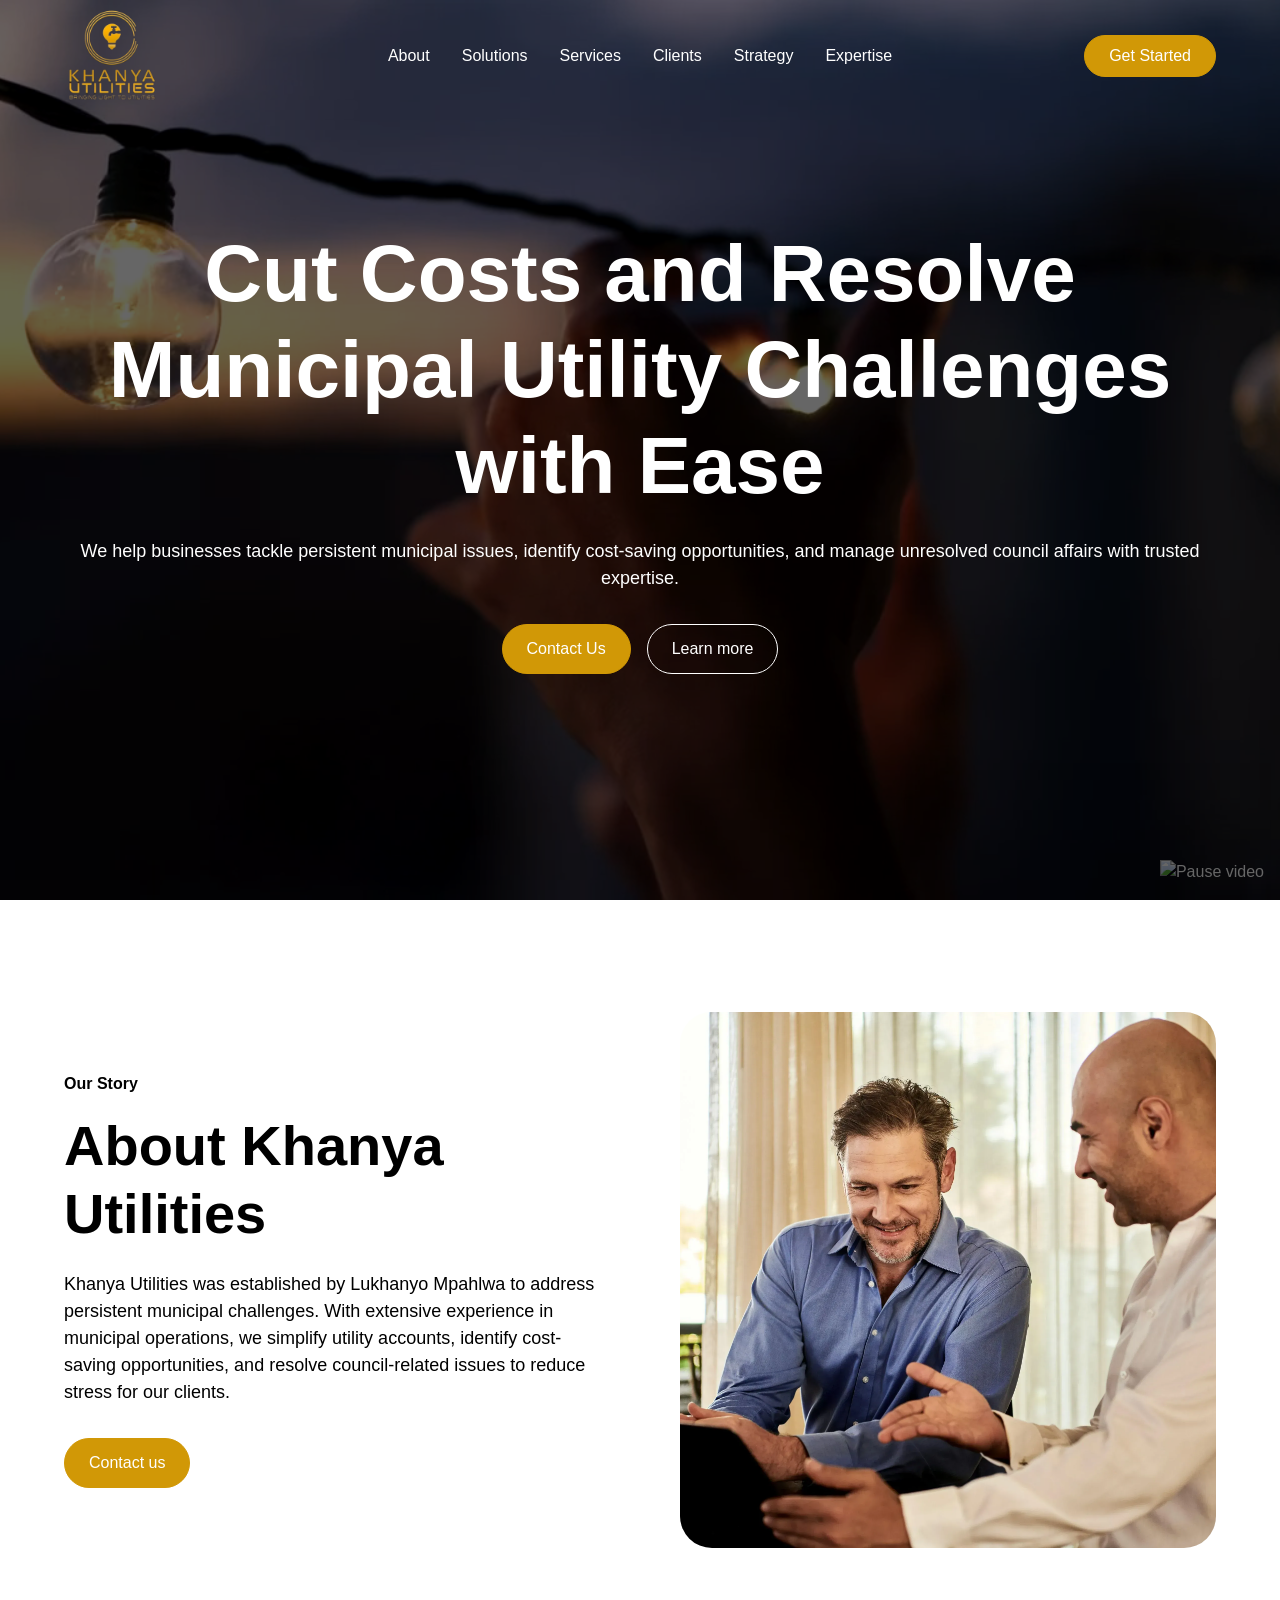
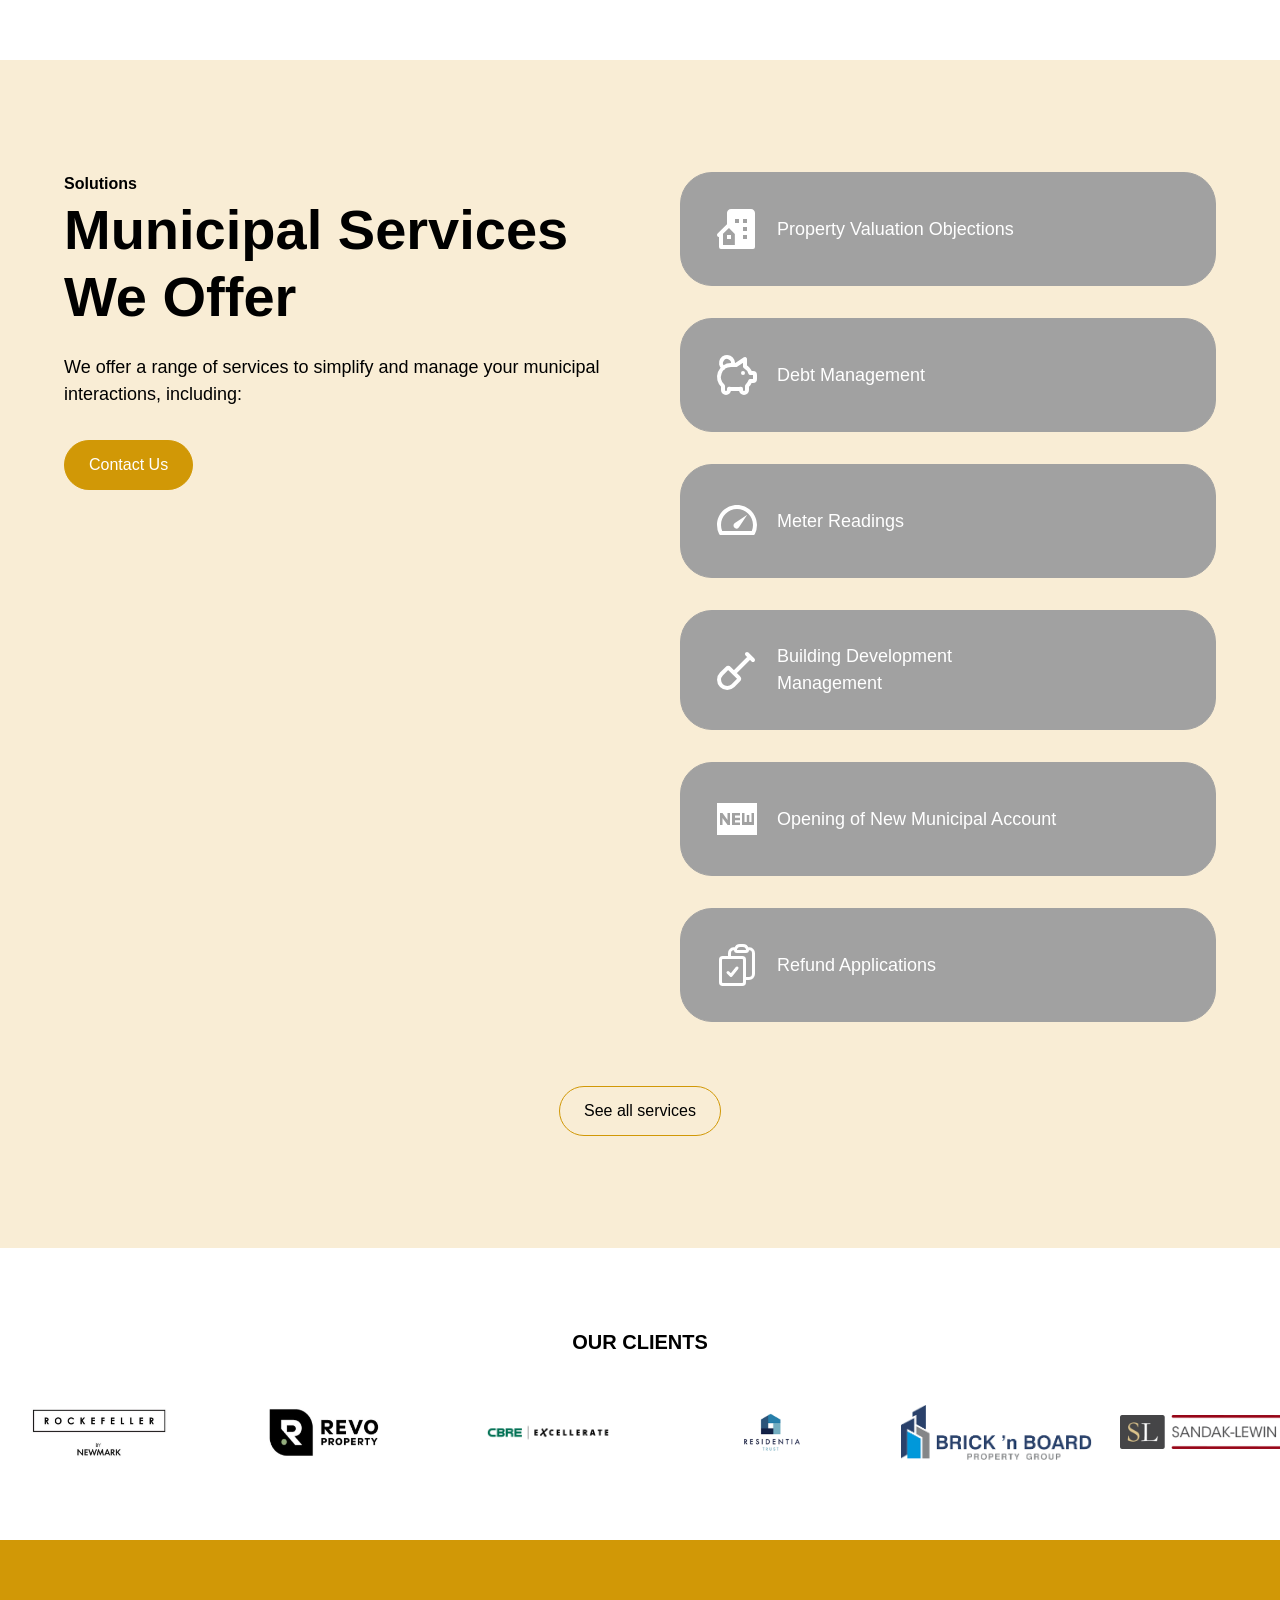
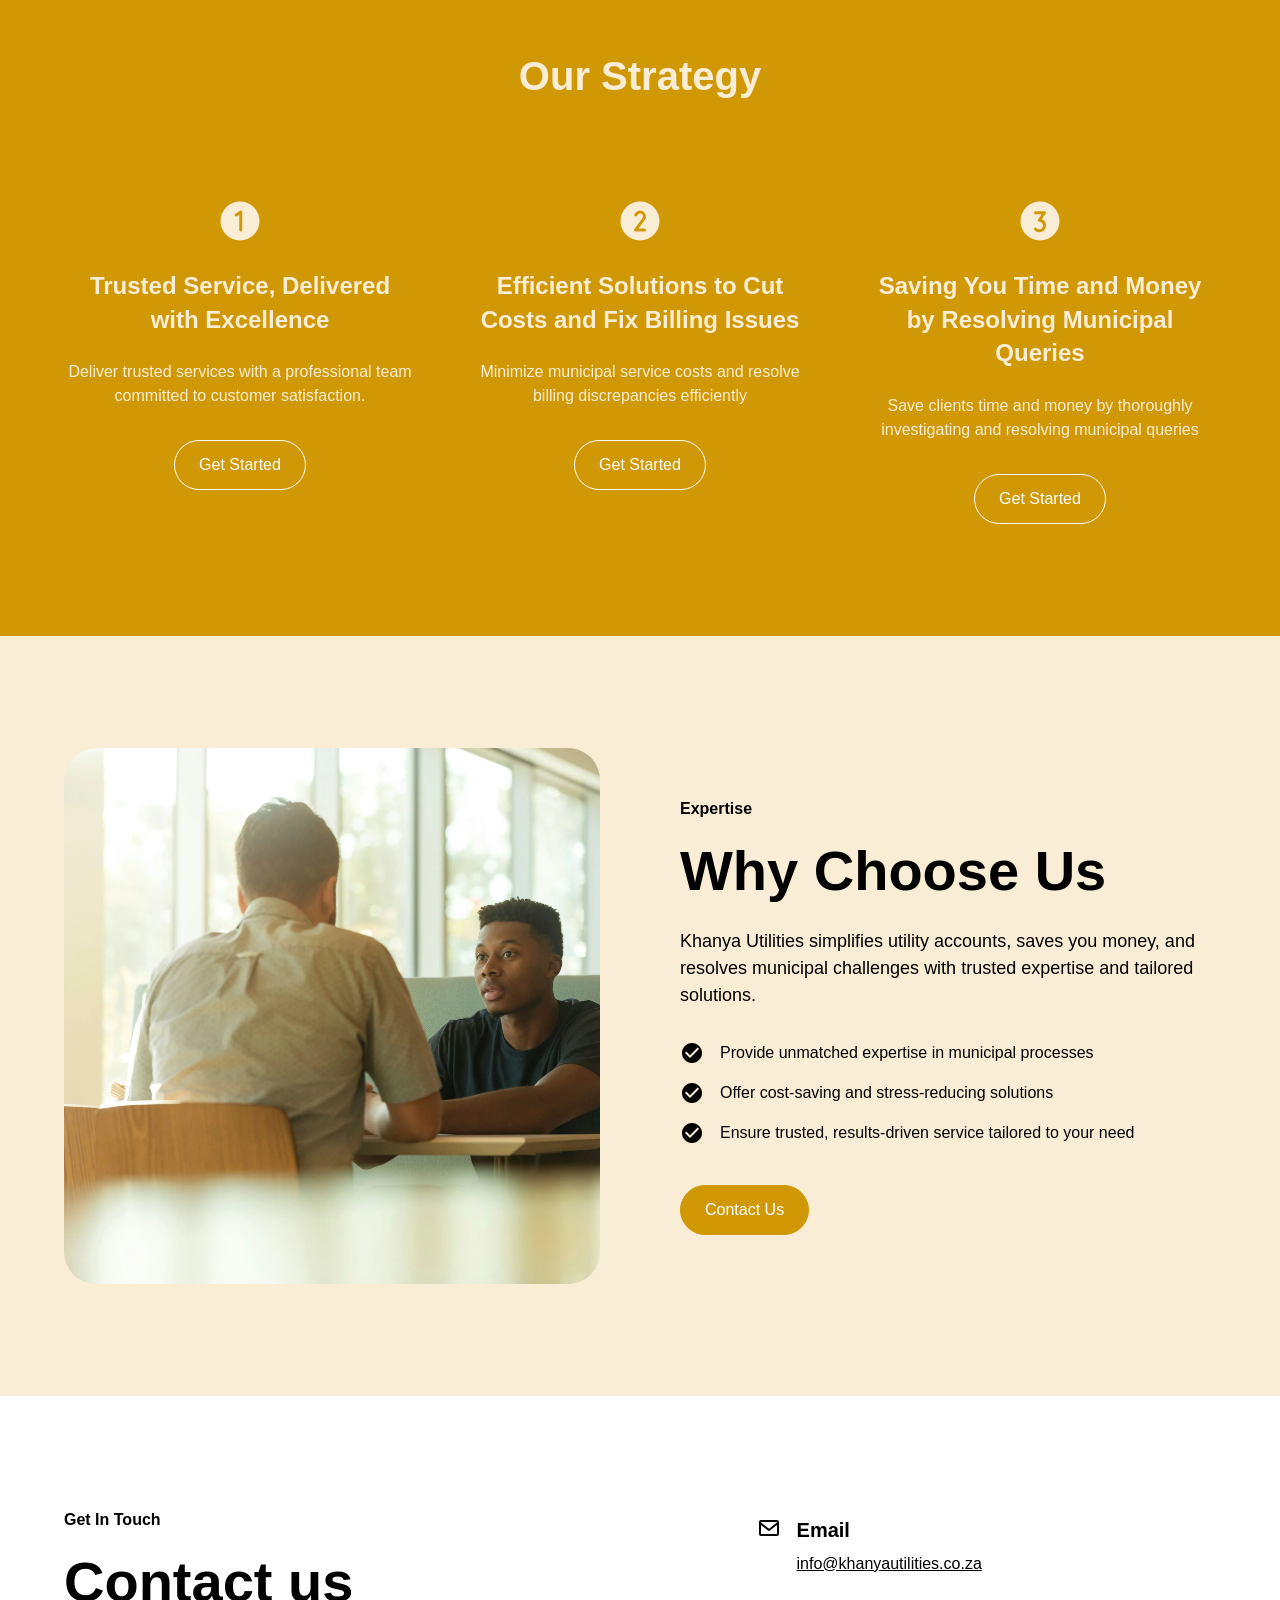
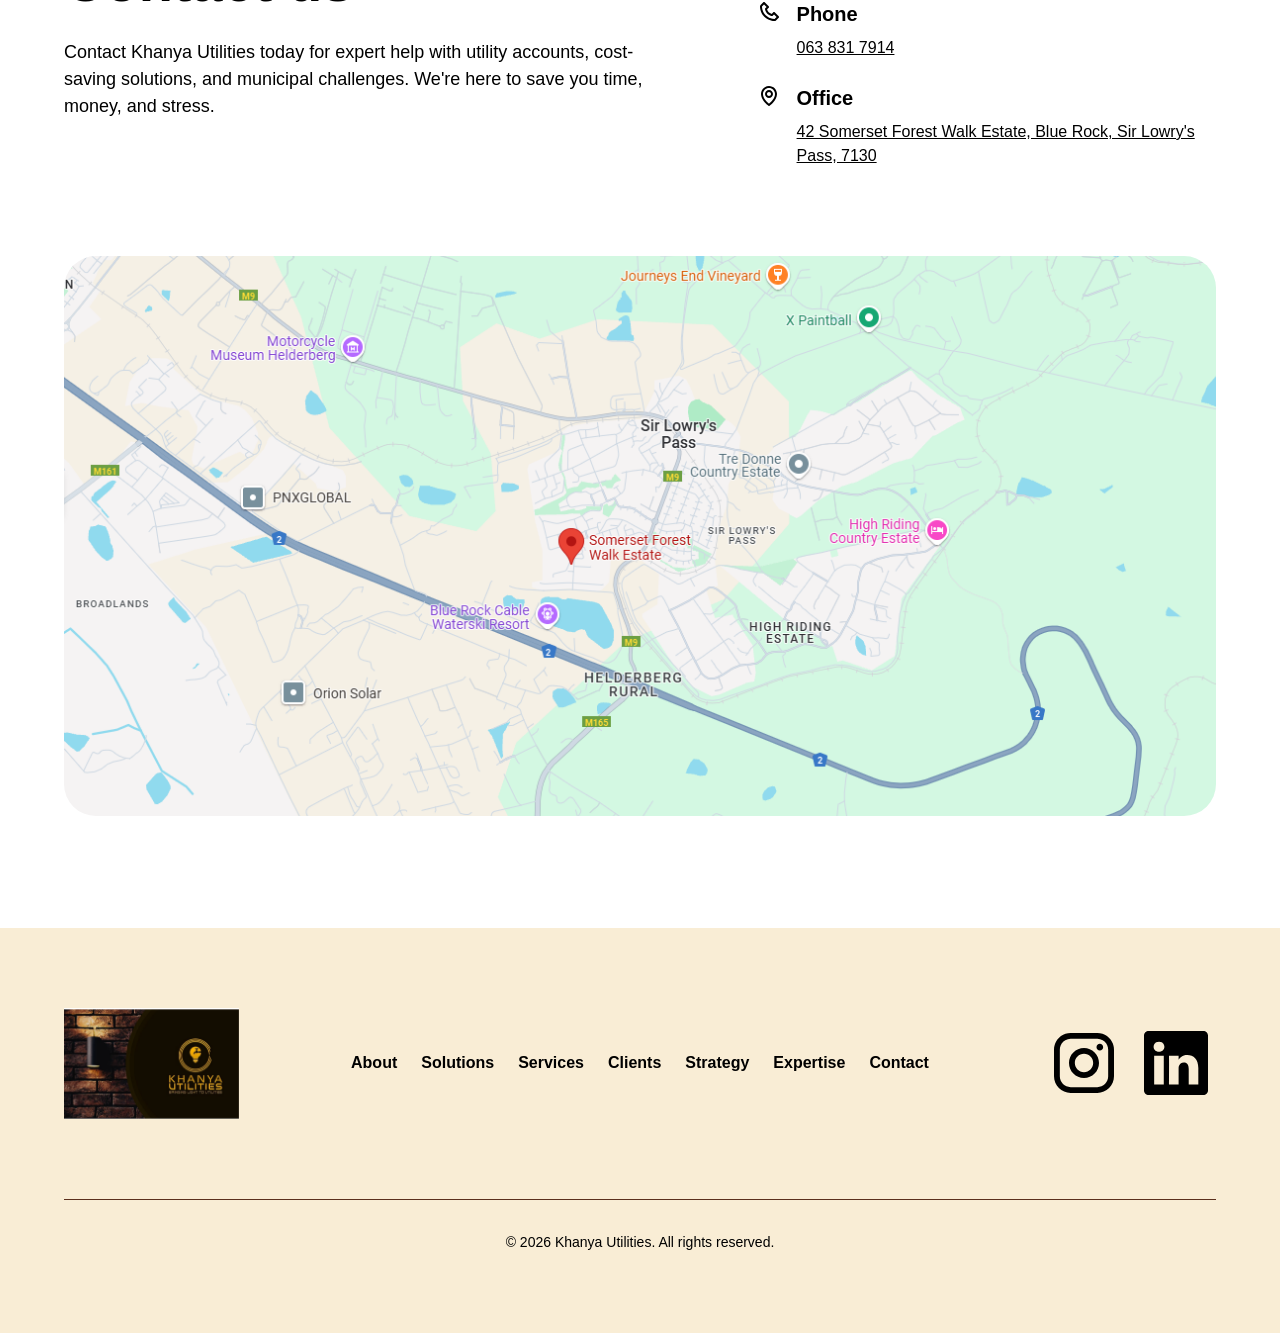
==== commit d2c50309: "Update client carousel, contact email, and social links - Switch contact email domain to .co.za acro" ====
--- a/index.html
+++ b/index.html
@@ -13,6 +13,7 @@
   <meta property="og:type" content="website">
   <meta content="summary_large_image" name="twitter:card">
   <meta content="width=device-width, initial-scale=1" name="viewport">
+  <meta name="google-site-verification" content="UWt4V8_yODClDMMPBRF9iP-Eq-RY8KkbvToCahzMX7k" />
   <link href="css/normalize.css" rel="stylesheet" type="text/css">
   <link href="css/webflow.css" rel="stylesheet" type="text/css">
   <link href="css/khanya.webflow.css" rel="stylesheet" type="text/css">
@@ -29,7 +30,7 @@
     "@type": "ProfessionalService",
     "name": "Khanya Utilities",
     "description": "Municipal billing, utility cost-saving, and council account management services.",
-    "email": "info@khanyautilities.com",
+    "email": "info@khanyautilities.co.za",
     "telephone": "+27638317914",
     "address": {
       "@type": "PostalAddress",
@@ -424,25 +425,23 @@
               <div id="w-node-c348c0a4-27b2-f9b4-545b-0b9488af0df9-ea69a5a1" class="home_testimonial_wrapper"><img sizes="(max-width: 767px) 118.8125px, 138.609375px" srcset="images/WhatsApp-Image-2025-01-26-at-21.45.16-p-500.jpg 500w, images/WhatsApp-Image-2025-01-26-at-21.45.16-p-800.jpg 800w, images/WhatsApp-Image-2025-01-26-at-21.45.16.jpg 901w" alt="Rockefeller by Newmark logo — Khanya Utilities client" src="images/WhatsApp-Image-2025-01-26-at-21.45.16.jpg" loading="eager" class="home_testimonial_logo"></div>
               <div id="w-node-_39e84f58-8bc2-0d7b-79e8-1df769ae332d-ea69a5a1" class="home_testimonial_wrapper"><img sizes="(max-width: 767px) 117px, 136.5px" srcset="images/WhatsApp-Image-2025-01-26-at-21.44.45-p-500.jpg 500w, images/WhatsApp-Image-2025-01-26-at-21.44.45.jpg 568w" alt="Revo Property logo — Khanya Utilities client" src="images/WhatsApp-Image-2025-01-26-at-21.44.45.jpg" loading="eager" class="home_testimonial_logo"></div>
               <div id="w-node-_1dfad84c-339d-b3b4-a622-4cadbdafbeda-ea69a5a1" class="home_testimonial_wrapper"><img loading="eager" src="images/Logos-01.png" alt="CBRE Excellerate logo — Khanya Utilities client" class="home_testimonial_logo"></div>
-              <div id="w-node-_1dfad84c-339d-b3b4-a622-4cadbdafbedc-ea69a5a1" class="home_testimonial_wrapper"><img loading="eager" src="images/images.png" alt="RE/MAX logo — Khanya Utilities client" class="home_testimonial_logo"></div>
-              <div id="w-node-_1dfad84c-339d-b3b4-a622-4cadbdafbede-ea69a5a1" class="home_testimonial_wrapper"><img loading="eager" src="images/caltex-logo-1.svg" alt="Caltex logo — Khanya Utilities client" class="home_testimonial_logo"></div>
-              <div id="w-node-_1dfad84c-339d-b3b4-a622-4cadbdafbee0-ea69a5a1" class="home_testimonial_wrapper"><img loading="eager" src="images/a81d1682-7db5-4149-b5b8-f0c8a7d9785c.png" alt="Berk Enterprises logo — Khanya Utilities client" class="home_testimonial_logo"></div>
               <div id="w-node-_1dfad84c-339d-b3b4-a622-4cadbdafbee2-ea69a5a1" class="home_testimonial_wrapper"><img loading="eager" src="images/Residentia-Trust.png" alt="Residentia Trust logo — Khanya Utilities client" class="home_testimonial_logo"></div>
               <div id="w-node-_1dfad84c-339d-b3b4-a622-4cadbdafbee4-ea69a5a1" class="home_testimonial_wrapper"><img loading="eager" src="images/images-1.png" alt="Brick 'n Board Property Group logo — Khanya Utilities client" class="home_testimonial_logo"></div>
               <div id="w-node-_1dfad84c-339d-b3b4-a622-4cadbdafbee6-ea69a5a1" class="home_testimonial_wrapper"><img sizes="(max-width: 991px) 100vw, 326.203125px" srcset="images/logo-p-500.png 500w, images/logo.png 600w" alt="Sandak-Lewin Trust logo — Khanya Utilities client" src="images/logo.png" loading="eager" class="home_testimonial_logo"></div>
               <div id="w-node-_1dfad84c-339d-b3b4-a622-4cadbdafbee8-ea69a5a1" class="home_testimonial_wrapper"><img loading="eager" src="images/s0ljkll9czjvdupu9bar.webp" alt="RMS Remote Metering Solutions logo — Khanya Utilities client" class="home_testimonial_logo"></div>
+              <div class="home_testimonial_wrapper"><img loading="eager" src="images/landsdowne-property-group-logo.gif" alt="Landsdowne Property Group logo — Khanya Utilities client" class="home_testimonial_logo"></div>
+              <div class="home_testimonial_wrapper"><img loading="eager" src="images/dpm-property-services-logo.png?v=2" alt="DPM Property Services logo — Khanya Utilities client" class="home_testimonial_logo"></div>
             </div>
             <div class="home_testimonial_list">
               <div id="w-node-_681182e4-3f9a-123b-1655-5c769028c994-ea69a5a1" class="home_testimonial_wrapper"><img sizes="(max-width: 767px) 118.8125px, 138.609375px" srcset="images/WhatsApp-Image-2025-01-26-at-21.45.16-p-500.jpg 500w, images/WhatsApp-Image-2025-01-26-at-21.45.16-p-800.jpg 800w, images/WhatsApp-Image-2025-01-26-at-21.45.16.jpg 901w" alt="Rockefeller by Newmark logo — Khanya Utilities client" src="images/WhatsApp-Image-2025-01-26-at-21.45.16.jpg" loading="eager" class="home_testimonial_logo"></div>
               <div id="w-node-_681182e4-3f9a-123b-1655-5c769028c996-ea69a5a1" class="home_testimonial_wrapper"><img sizes="(max-width: 767px) 117px, 136.5px" srcset="images/WhatsApp-Image-2025-01-26-at-21.44.45-p-500.jpg 500w, images/WhatsApp-Image-2025-01-26-at-21.44.45.jpg 568w" alt="Revo Property logo — Khanya Utilities client" src="images/WhatsApp-Image-2025-01-26-at-21.44.45.jpg" loading="eager" class="home_testimonial_logo"></div>
               <div id="w-node-_681182e4-3f9a-123b-1655-5c769028c998-ea69a5a1" class="home_testimonial_wrapper"><img loading="eager" src="images/Logos-01.png" alt="CBRE Excellerate logo — Khanya Utilities client" class="home_testimonial_logo"></div>
-              <div id="w-node-_681182e4-3f9a-123b-1655-5c769028c99a-ea69a5a1" class="home_testimonial_wrapper"><img loading="eager" src="images/images.png" alt="RE/MAX logo — Khanya Utilities client" class="home_testimonial_logo"></div>
-              <div id="w-node-_681182e4-3f9a-123b-1655-5c769028c99c-ea69a5a1" class="home_testimonial_wrapper"><img loading="eager" src="images/caltex-logo-1.svg" alt="Caltex logo — Khanya Utilities client" class="home_testimonial_logo"></div>
-              <div id="w-node-_681182e4-3f9a-123b-1655-5c769028c99e-ea69a5a1" class="home_testimonial_wrapper"><img loading="eager" src="images/a81d1682-7db5-4149-b5b8-f0c8a7d9785c.png" alt="Berk Enterprises logo — Khanya Utilities client" class="home_testimonial_logo"></div>
               <div id="w-node-_681182e4-3f9a-123b-1655-5c769028c9a0-ea69a5a1" class="home_testimonial_wrapper"><img loading="eager" src="images/Residentia-Trust.png" alt="Residentia Trust logo — Khanya Utilities client" class="home_testimonial_logo"></div>
               <div id="w-node-_681182e4-3f9a-123b-1655-5c769028c9a2-ea69a5a1" class="home_testimonial_wrapper"><img loading="eager" src="images/images-1.png" alt="Brick 'n Board Property Group logo — Khanya Utilities client" class="home_testimonial_logo"></div>
               <div id="w-node-_681182e4-3f9a-123b-1655-5c769028c9a4-ea69a5a1" class="home_testimonial_wrapper"><img sizes="(max-width: 991px) 100vw, 326.203125px" srcset="images/logo-p-500.png 500w, images/logo.png 600w" alt="Sandak-Lewin Trust logo — Khanya Utilities client" src="images/logo.png" loading="eager" class="home_testimonial_logo"></div>
               <div id="w-node-_681182e4-3f9a-123b-1655-5c769028c9a6-ea69a5a1" class="home_testimonial_wrapper"><img loading="eager" src="images/s0ljkll9czjvdupu9bar.webp" alt="RMS Remote Metering Solutions logo — Khanya Utilities client" class="home_testimonial_logo"></div>
+              <div class="home_testimonial_wrapper"><img loading="eager" src="images/landsdowne-property-group-logo.gif" alt="Landsdowne Property Group logo — Khanya Utilities client" class="home_testimonial_logo"></div>
+              <div class="home_testimonial_wrapper"><img loading="eager" src="images/dpm-property-services-logo.png?v=2" alt="DPM Property Services logo — Khanya Utilities client" class="home_testimonial_logo"></div>
             </div>
           </div>
         </div>
@@ -611,7 +610,7 @@
                             <div class="margin-bottom margin-xxsmall">
                               <h3 class="heading-style-h6">Email</h3>
                             </div>
-                            <a href="mailto:info@khanyautilities.com" class="text-style-link">info@khanyautilities.com</a>
+                            <a href="mailto:info@khanyautilities.co.za" class="text-style-link">info@khanyautilities.co.za</a>
                           </div>
                         </div>
                         <div id="w-node-_1dfad84c-339d-b3b4-a622-4cadbdafbf78-ea69a5a1" class="home_contact_item">
@@ -678,12 +677,12 @@
                         <path d="M22 12.0611C22 6.50451 17.5229 2 12 2C6.47715 2 2 6.50451 2 12.0611C2 17.0828 5.65684 21.2452 10.4375 22V14.9694H7.89844V12.0611H10.4375V9.84452C10.4375 7.32296 11.9305 5.93012 14.2146 5.93012C15.3088 5.93012 16.4531 6.12663 16.4531 6.12663V8.60261H15.1922C13.95 8.60261 13.5625 9.37822 13.5625 10.1739V12.0611H16.3359L15.8926 14.9694H13.5625V22C18.3432 21.2452 22 17.083 22 12.0611Z" fill="CurrentColor"></path>
                       </svg></div>
                   </a>
-                  <a href="#" class="footer4_social-link w-inline-block">
+                  <a href="https://www.instagram.com/khanyautilities?igsh=bWtwbGdmNXp4czIw&amp;utm_source=qr" target="_blank" rel="noopener noreferrer" class="footer4_social-link w-inline-block">
                     <div class="footer4_social-link-icon w-embed"><svg width="100%" height="100%" viewbox="0 0 24 24" fill="none" xmlns="http://www.w3.org/2000/svg">
                         <path fill-rule="evenodd" clip-rule="evenodd" d="M16 3H8C5.23858 3 3 5.23858 3 8V16C3 18.7614 5.23858 21 8 21H16C18.7614 21 21 18.7614 21 16V8C21 5.23858 18.7614 3 16 3ZM19.25 16C19.2445 17.7926 17.7926 19.2445 16 19.25H8C6.20735 19.2445 4.75549 17.7926 4.75 16V8C4.75549 6.20735 6.20735 4.75549 8 4.75H16C17.7926 4.75549 19.2445 6.20735 19.25 8V16ZM16.75 8.25C17.3023 8.25 17.75 7.80228 17.75 7.25C17.75 6.69772 17.3023 6.25 16.75 6.25C16.1977 6.25 15.75 6.69772 15.75 7.25C15.75 7.80228 16.1977 8.25 16.75 8.25ZM12 7.5C9.51472 7.5 7.5 9.51472 7.5 12C7.5 14.4853 9.51472 16.5 12 16.5C14.4853 16.5 16.5 14.4853 16.5 12C16.5027 10.8057 16.0294 9.65957 15.1849 8.81508C14.3404 7.97059 13.1943 7.49734 12 7.5ZM9.25 12C9.25 13.5188 10.4812 14.75 12 14.75C13.5188 14.75 14.75 13.5188 14.75 12C14.75 10.4812 13.5188 9.25 12 9.25C10.4812 9.25 9.25 10.4812 9.25 12Z" fill="CurrentColor"></path>
                       </svg></div>
                   </a>
-                  <a href="https://www.instagram.com/khanyautilities?igsh=bWtwbGdmNXp4czIw&amp;utm_source=qr" target="_blank" class="footer4_social-link is-hide w-inline-block">
+                  <a href="#" class="footer4_social-link is-hide w-inline-block">
                     <div class="footer4_social-link-icon w-embed"><svg width="100%" height="100%" viewbox="0 0 24 24" fill="none" xmlns="http://www.w3.org/2000/svg">
                         <path fill-rule="evenodd" clip-rule="evenodd" d="M4.5 3C3.67157 3 3 3.67157 3 4.5V19.5C3 20.3284 3.67157 21 4.5 21H19.5C20.3284 21 21 20.3284 21 19.5V4.5C21 3.67157 20.3284 3 19.5 3H4.5ZM8.52076 7.00272C8.52639 7.95897 7.81061 8.54819 6.96123 8.54397C6.16107 8.53975 5.46357 7.90272 5.46779 7.00413C5.47201 6.15897 6.13998 5.47975 7.00764 5.49944C7.88795 5.51913 8.52639 6.1646 8.52076 7.00272ZM12.2797 9.76176H9.75971H9.7583V18.3216H12.4217V18.1219C12.4217 17.742 12.4214 17.362 12.4211 16.9819V16.9818V16.9816V16.9815V16.9812C12.4203 15.9674 12.4194 14.9532 12.4246 13.9397C12.426 13.6936 12.4372 13.4377 12.5005 13.2028C12.7381 12.3253 13.5271 11.7586 14.4074 11.8979C14.9727 11.9864 15.3467 12.3141 15.5042 12.8471C15.6013 13.1803 15.6449 13.5389 15.6491 13.8863C15.6605 14.9339 15.6589 15.9815 15.6573 17.0292V17.0294C15.6567 17.3992 15.6561 17.769 15.6561 18.1388V18.3202H18.328V18.1149C18.328 17.6629 18.3278 17.211 18.3275 16.7591V16.759V16.7588C18.327 15.6293 18.3264 14.5001 18.3294 13.3702C18.3308 12.8597 18.276 12.3563 18.1508 11.8627C17.9638 11.1286 17.5771 10.5211 16.9485 10.0824C16.5027 9.77019 16.0133 9.5691 15.4663 9.5466C15.404 9.54401 15.3412 9.54062 15.2781 9.53721L15.2781 9.53721L15.2781 9.53721C14.9984 9.52209 14.7141 9.50673 14.4467 9.56066C13.6817 9.71394 13.0096 10.0641 12.5019 10.6814C12.4429 10.7522 12.3852 10.8241 12.2991 10.9314L12.2991 10.9315L12.2797 10.9557V9.76176ZM5.68164 18.3244H8.33242V9.76733H5.68164V18.3244Z" fill="CurrentColor"></path>
                       </svg></div>
--- a/css/khanya.webflow.css
+++ b/css/khanya.webflow.css
@@ -1795,8 +1795,8 @@
   white-space: nowrap;
   flex-wrap: wrap;
   grid-template-rows: auto;
-  grid-template-columns: 12.5rem 12.5rem 12.5rem 12.5rem 12.5rem 12.5rem 12.5rem 12.5rem 1fr 1fr;
-  grid-auto-columns: 1fr;
+  grid-auto-flow: column;
+  grid-auto-columns: 12.5rem;
   justify-content: flex-end;
   place-items: center start;
   margin-right: 2rem;
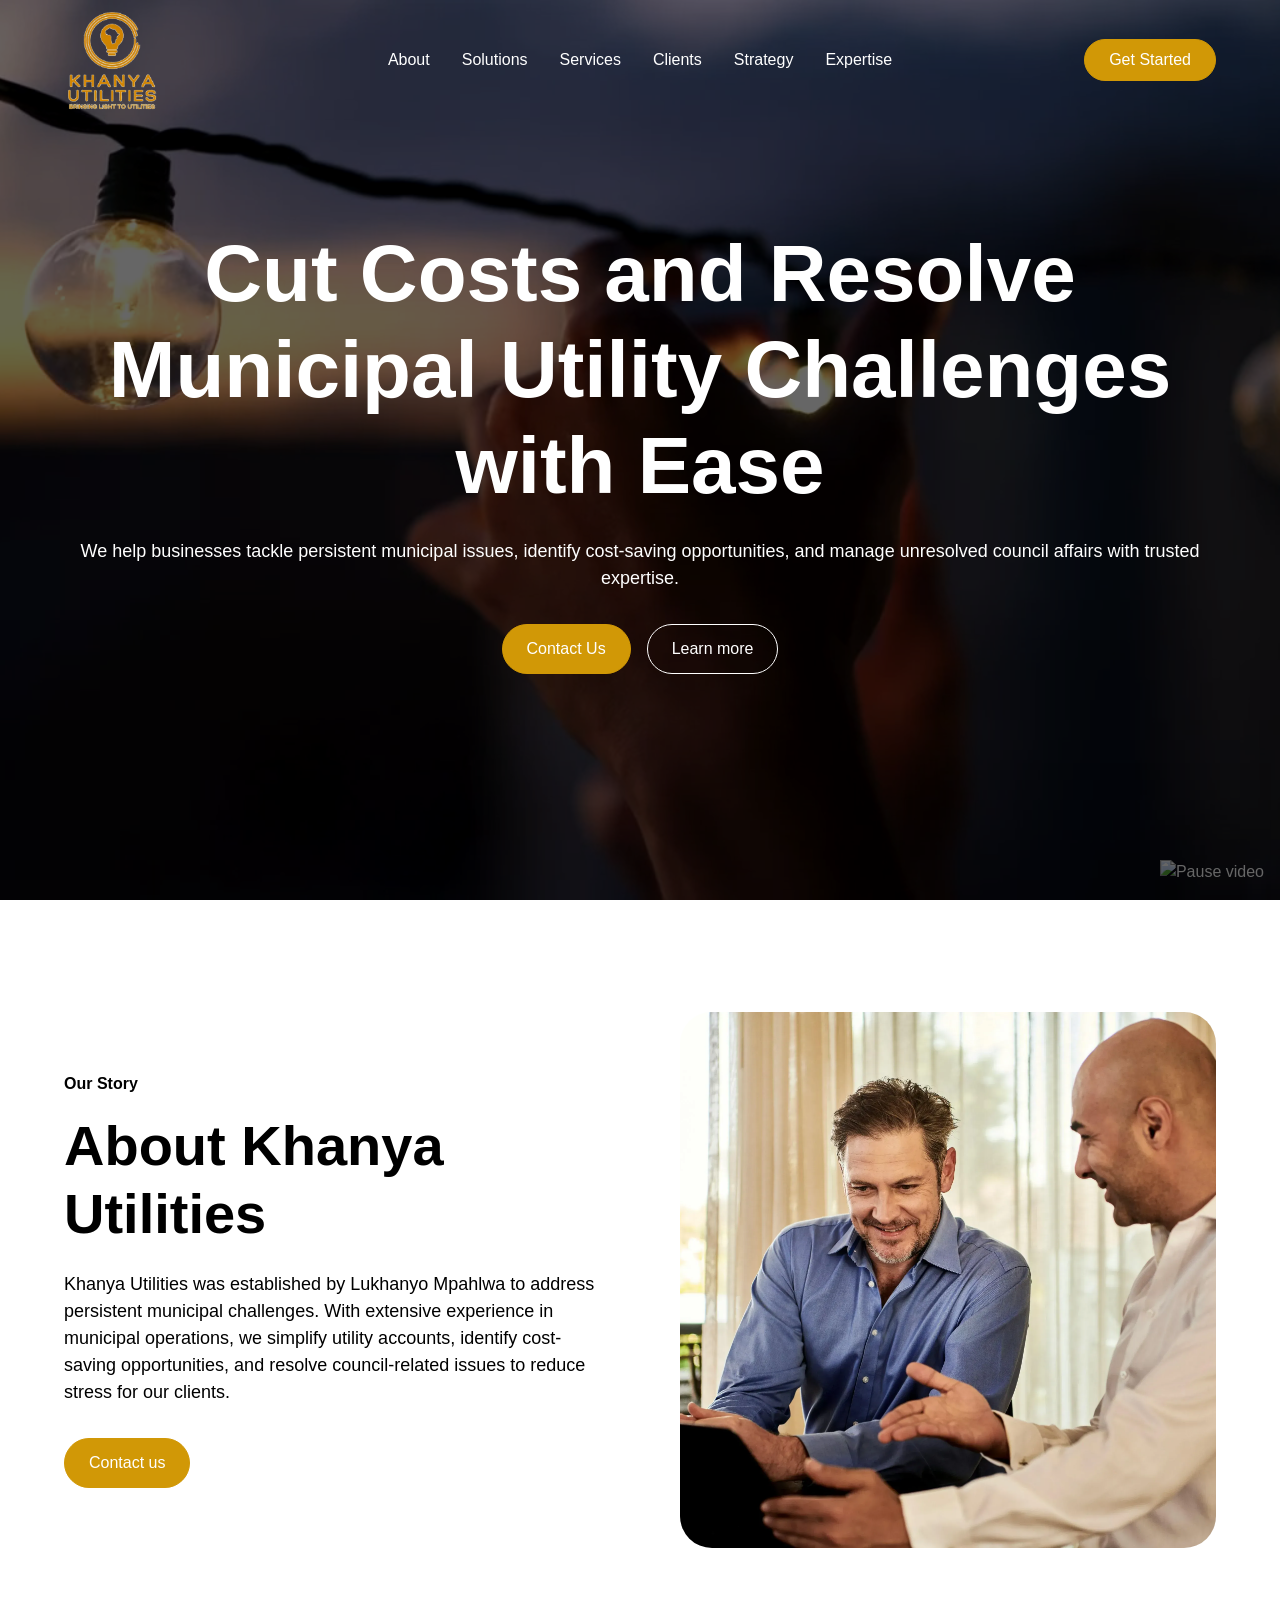
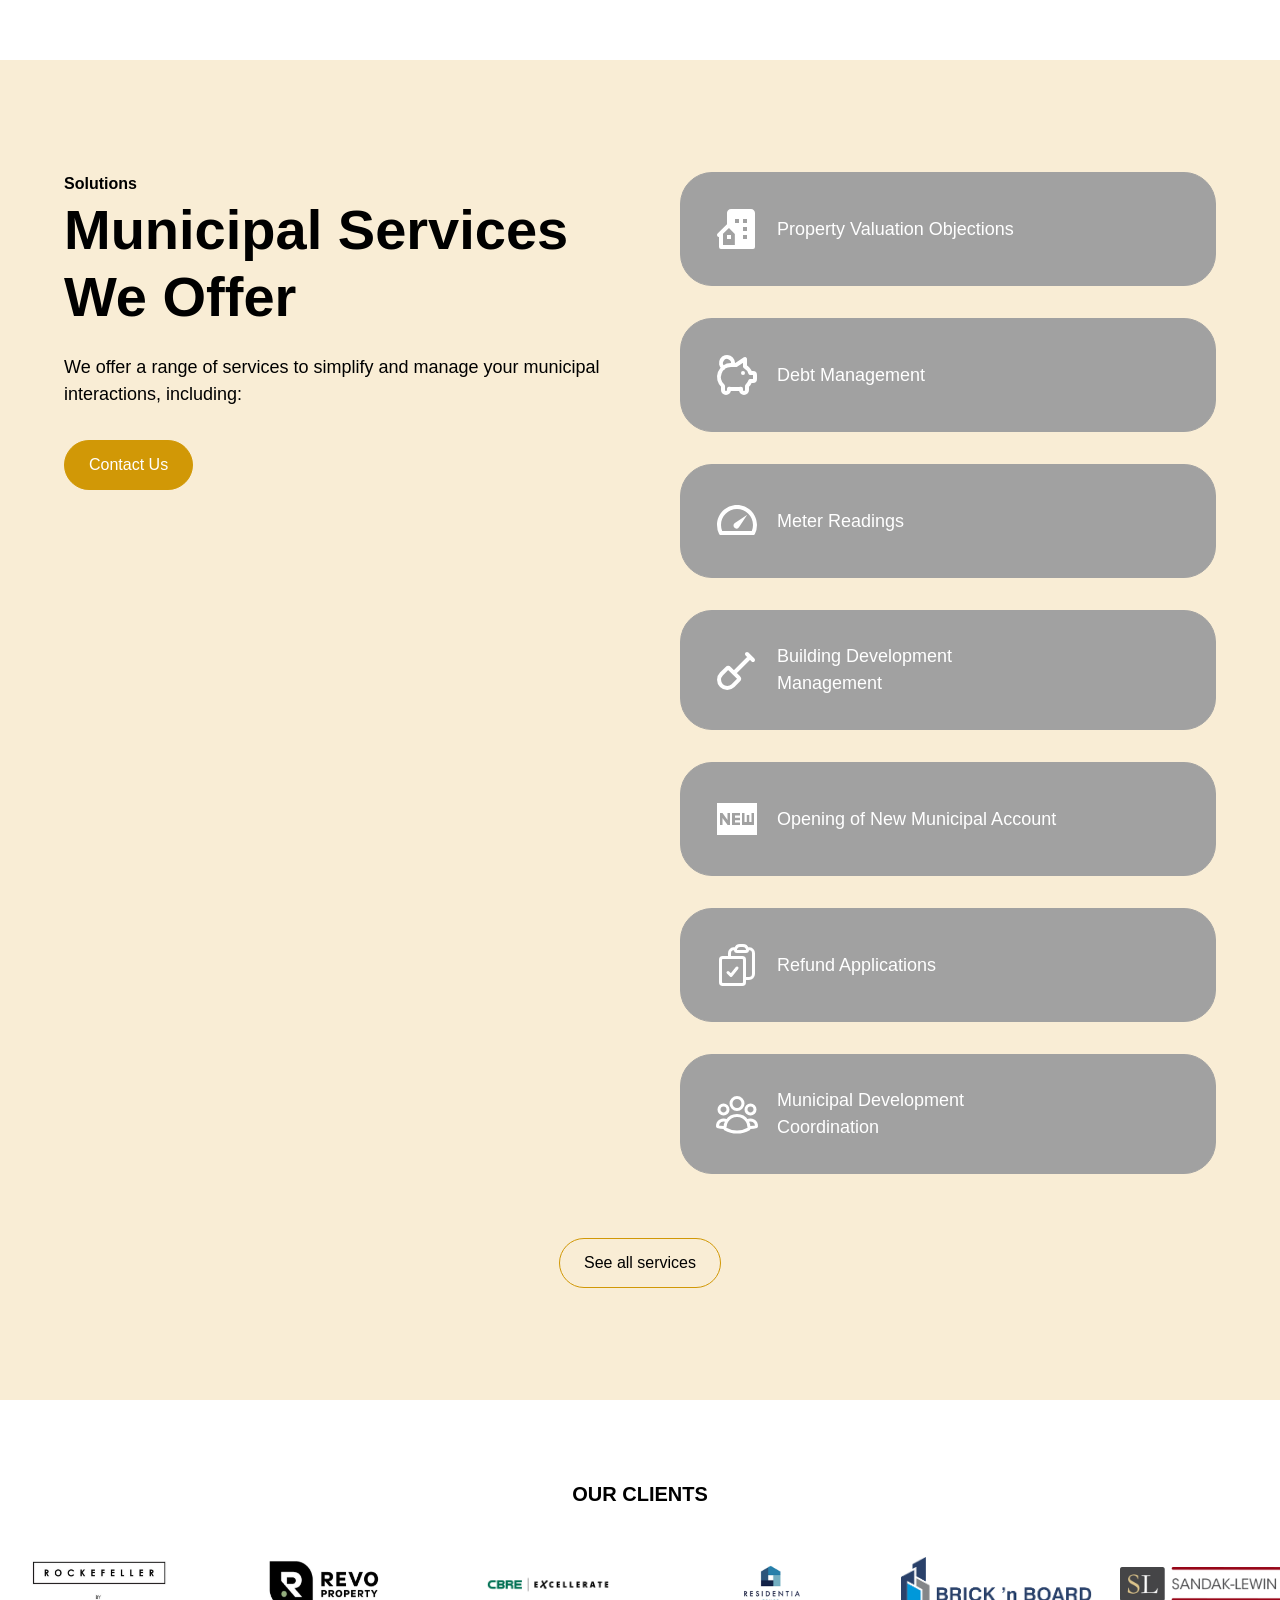
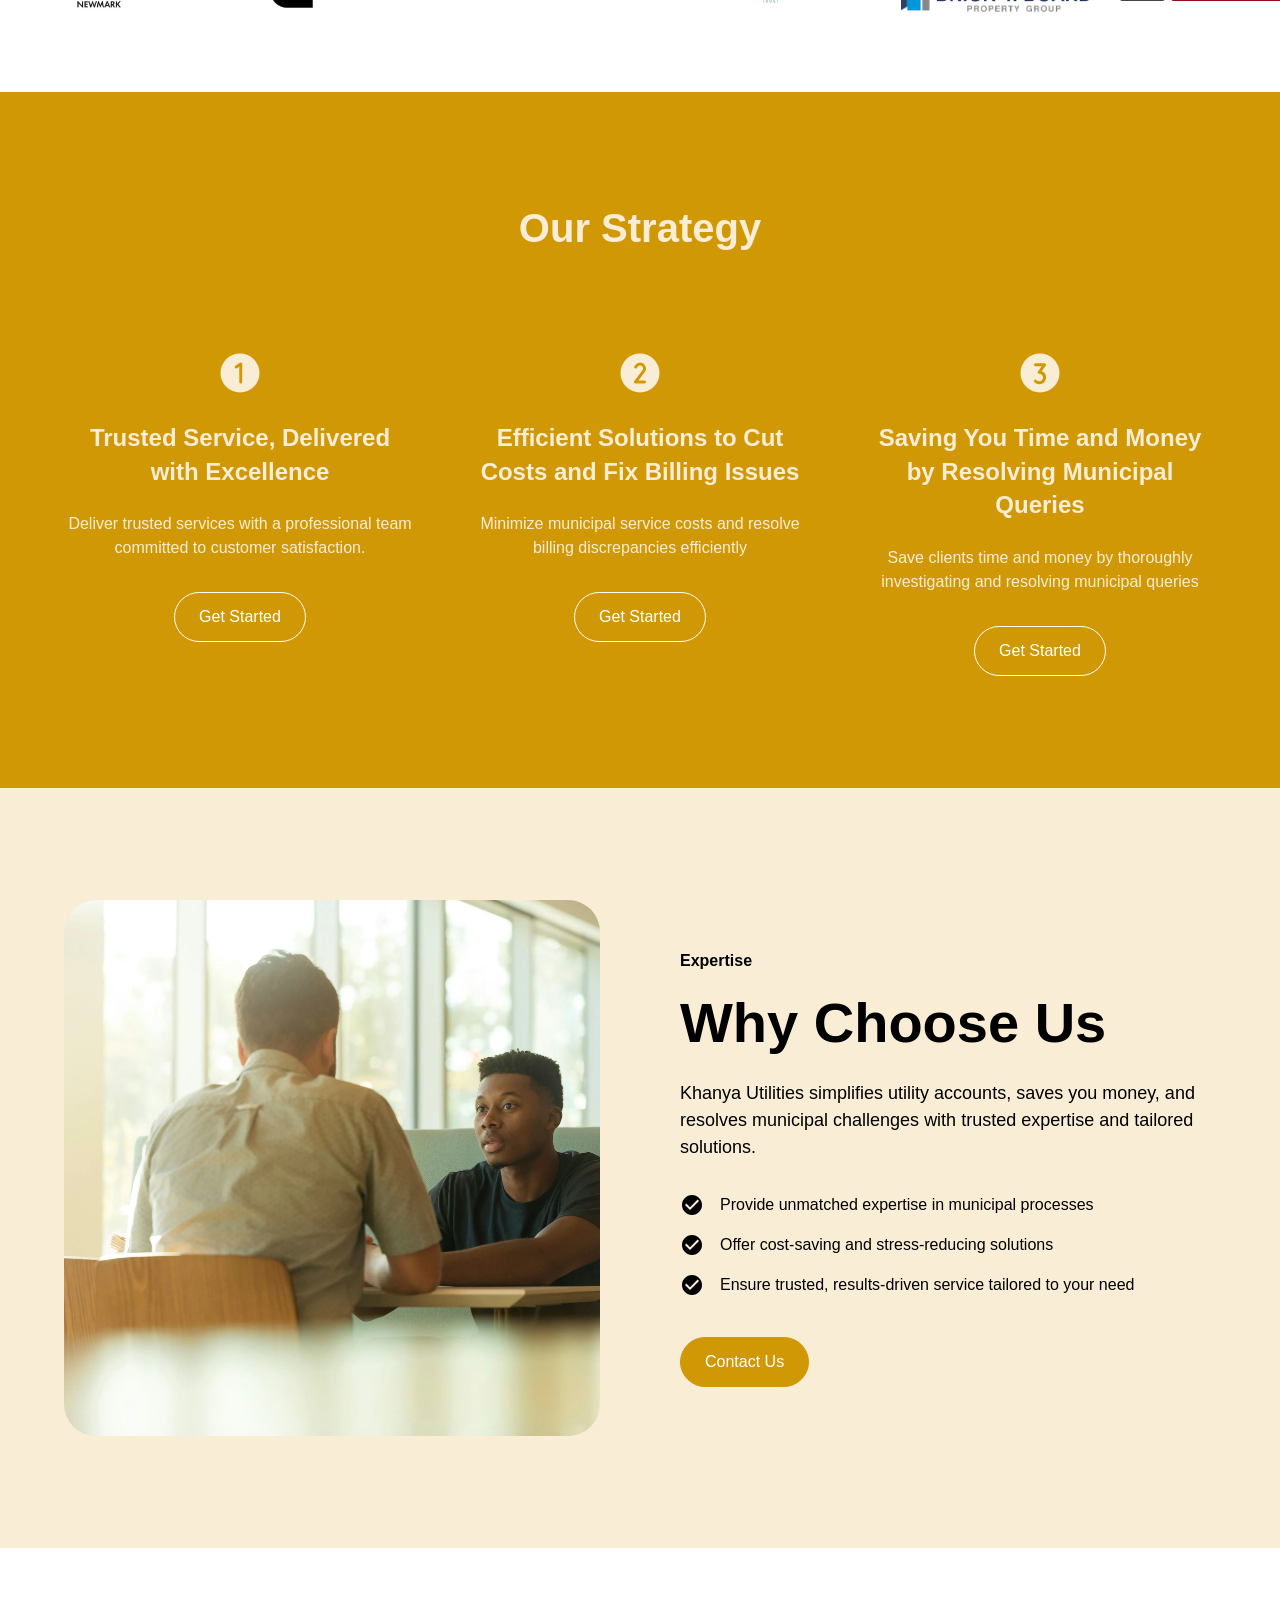
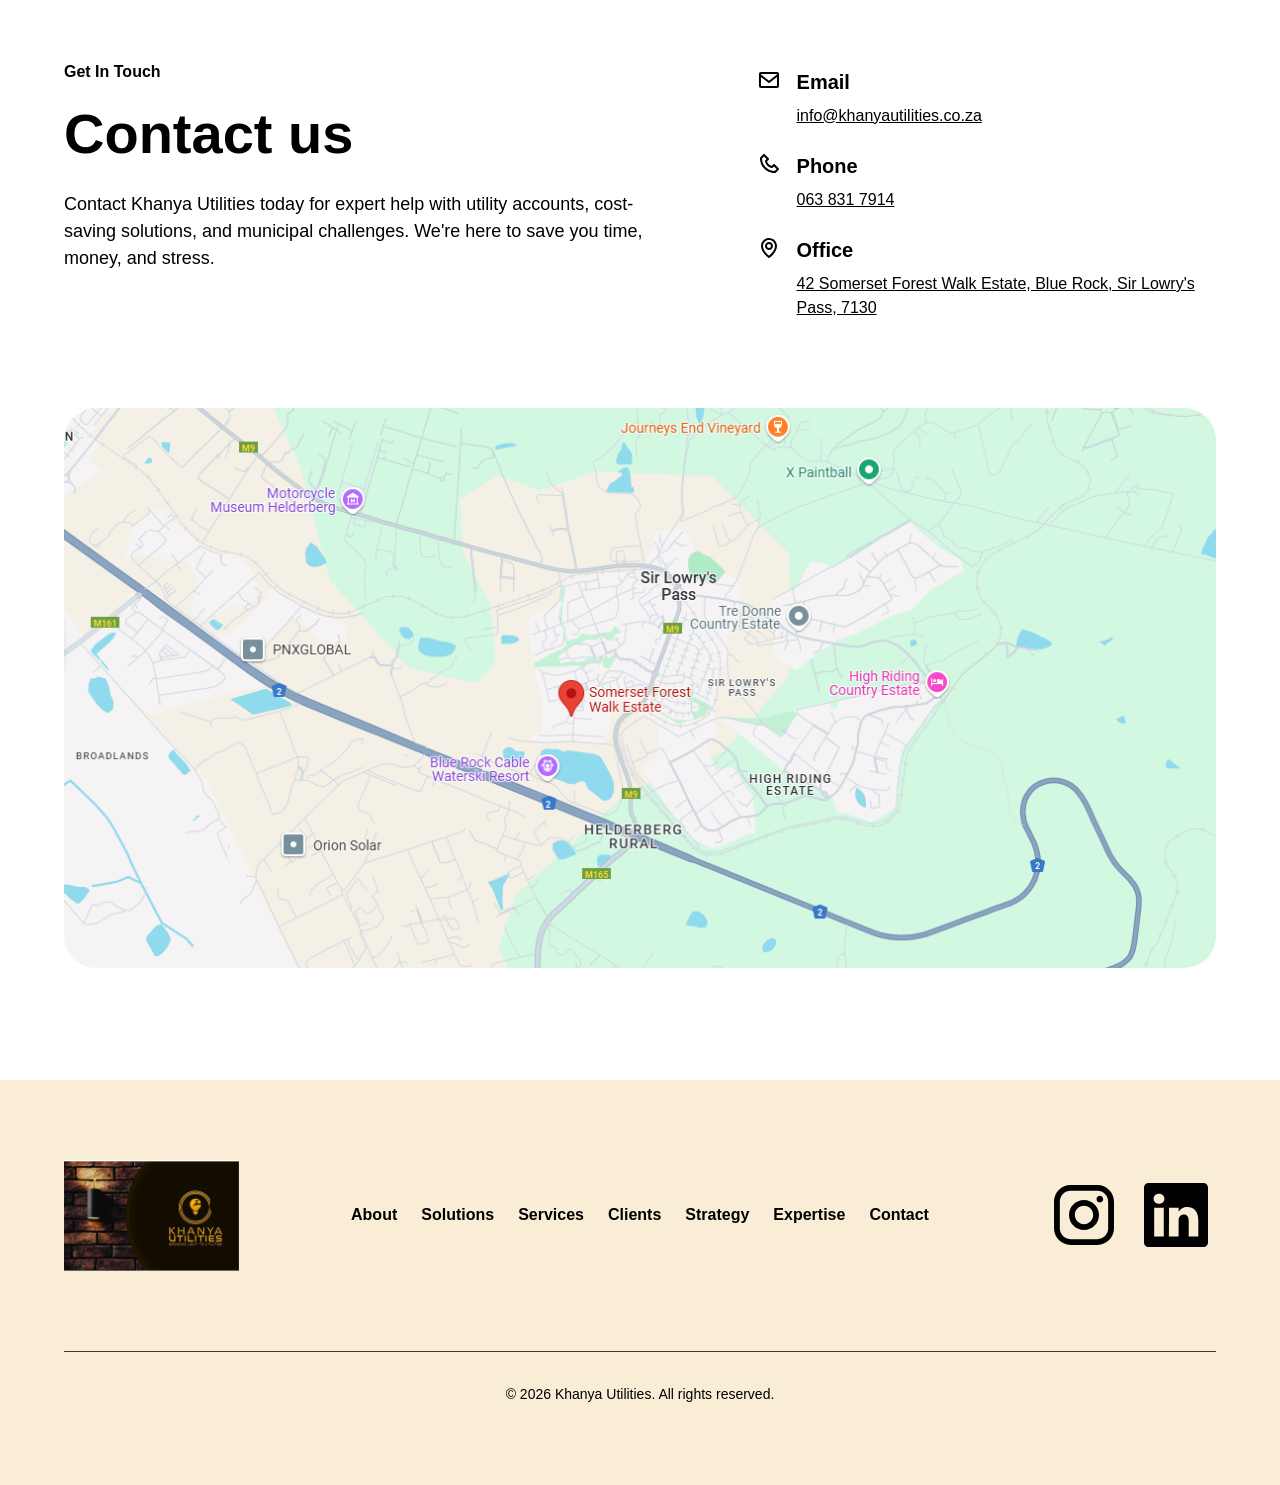
==== commit b5870e08: "Add new logo, Municipal Development Coordination service, and deploy script - Update navbar logo to " ====
--- a/index.html
+++ b/index.html
@@ -46,7 +46,8 @@
       "Meter Readings",
       "Building Development Management",
       "Municipal Account Opening",
-      "Municipal Refund Applications"
+      "Municipal Refund Applications",
+      "Municipal Development Coordination"
     ]
   }
   </script>
@@ -237,7 +238,7 @@
     </div>
     <div data-animation="default" class="navbar2_component w-nav" data-easing2="ease" fs-scrolldisable-element="smart-nav" data-easing="ease" data-collapse="medium" data-w-id="1dfad84c-339d-b3b4-a622-4cadbdafbe66" role="banner" data-duration="400">
       <div class="navbar2_container">
-        <a href="index.html" aria-current="page" class="navbar2_logo-link w-nav-brand w--current"><img loading="eager" src="images/Khanya-Logo-Transparent-BG.png" alt="Khanya Utilities logo" class="navbar2_logo"></a>
+        <a href="index.html" aria-current="page" class="navbar2_logo-link w-nav-brand w--current"><img loading="eager" src="images/khanya-logo-new-transparent.png" alt="Khanya Utilities logo" class="navbar2_logo"></a>
         <nav role="navigation" id="w-node-_1dfad84c-339d-b3b4-a622-4cadbdafbe6a-ea69a5a1" class="navbar2_menu is-page-height-tablet w-nav-menu">
           <a href="#about" class="navbar2_link w-nav-link">About</a>
           <a href="#solutions" class="navbar2_link w-nav-link">Solutions</a>
@@ -396,6 +397,12 @@
                       </svg></div>
                     <div class="text-size-medium">Refund Applications</div>
                   </div>
+                  <div class="home_feature-2_content-item content-item-4">
+                    <div class="icon-embed-medium w-embed"><svg xmlns="http://www.w3.org/2000/svg" xmlns:xlink="http://www.w3.org/1999/xlink" aria-hidden="true" role="img" width="100%" height="100%" preserveaspectratio="xMidYMid meet" viewbox="0 0 24 24" fill="none" stroke="currentColor" stroke-linecap="round" stroke-linejoin="round" stroke-width="1.5">
+                        <path d="M18 18.72a9.094 9.094 0 0 0 3.741-.479 3 3 0 0 0-4.682-2.72m.94 3.198.001.031c0 .225-.012.447-.037.666A11.944 11.944 0 0 1 12 21c-2.17 0-4.207-.576-5.963-1.584A6.062 6.062 0 0 1 6 18.719m12 0a5.971 5.971 0 0 0-.941-3.197m0 0A5.995 5.995 0 0 0 12 12.75a5.995 5.995 0 0 0-5.058 2.772m0 0a3 3 0 0 0-4.681 2.72 8.986 8.986 0 0 0 3.74.477m.94-3.197a5.971 5.971 0 0 0-.94 3.197M15 6.75a3 3 0 1 1-6 0 3 3 0 0 1 6 0Zm6 3a2.25 2.25 0 1 1-4.5 0 2.25 2.25 0 0 1 4.5 0Zm-13.5 0a2.25 2.25 0 1 1-4.5 0 2.25 2.25 0 0 1 4.5 0Z"></path>
+                      </svg></div>
+                    <div class="text-size-medium">Municipal Development<br>Coordination</div>
+                  </div>
                 </div>
               </div>
               <div class="margin-top margin-medium">
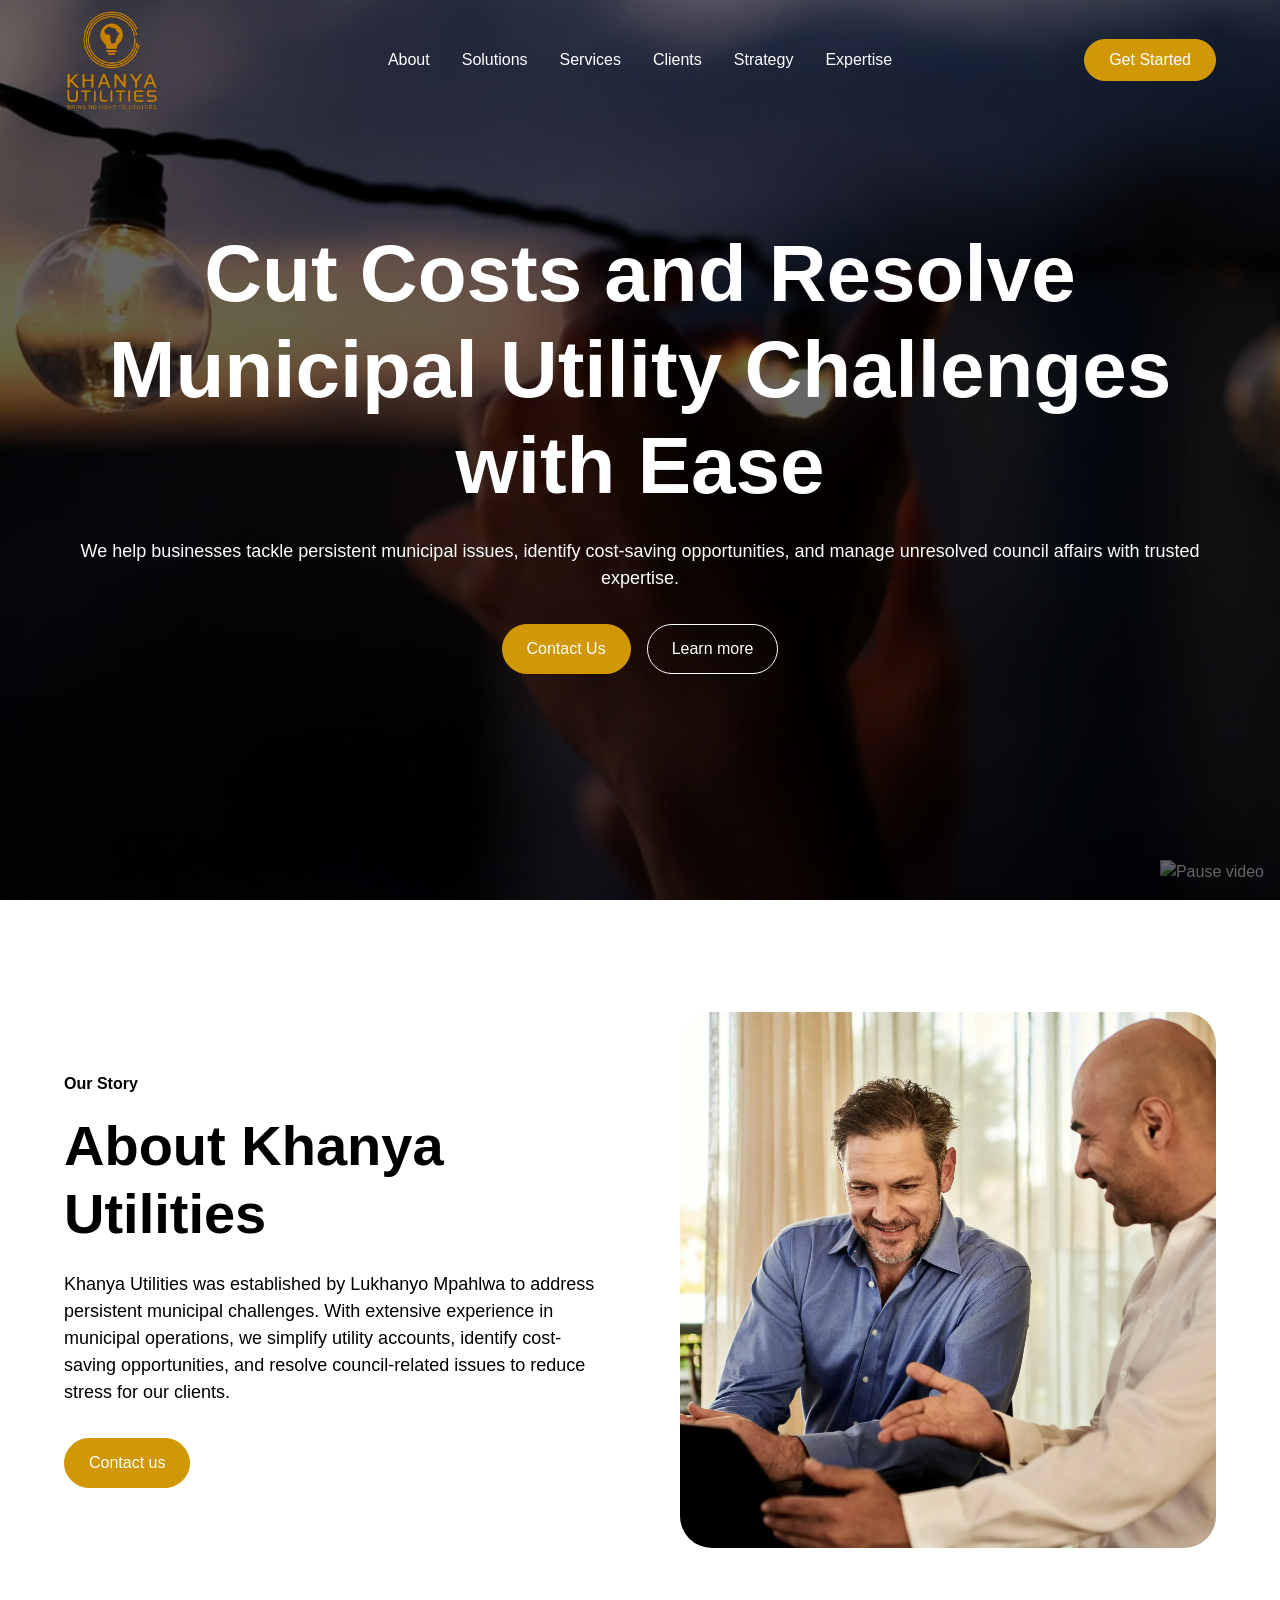
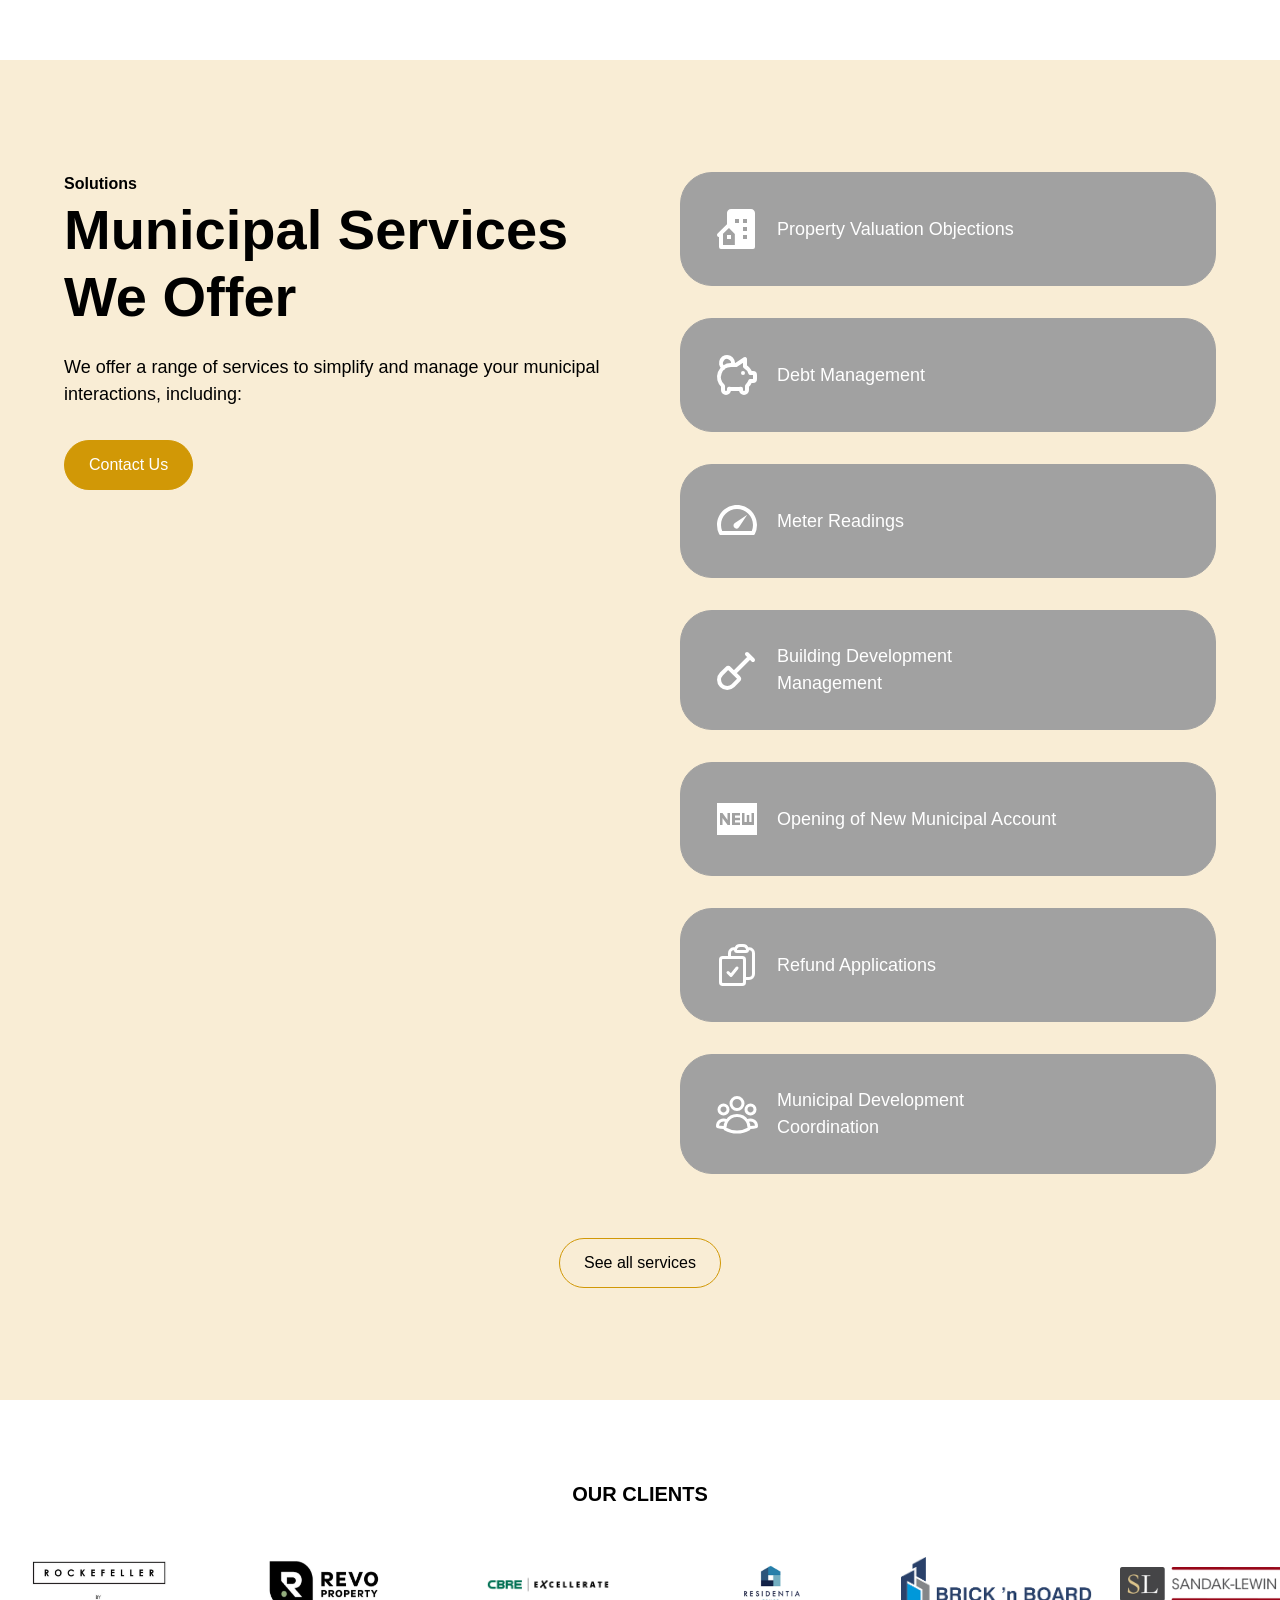
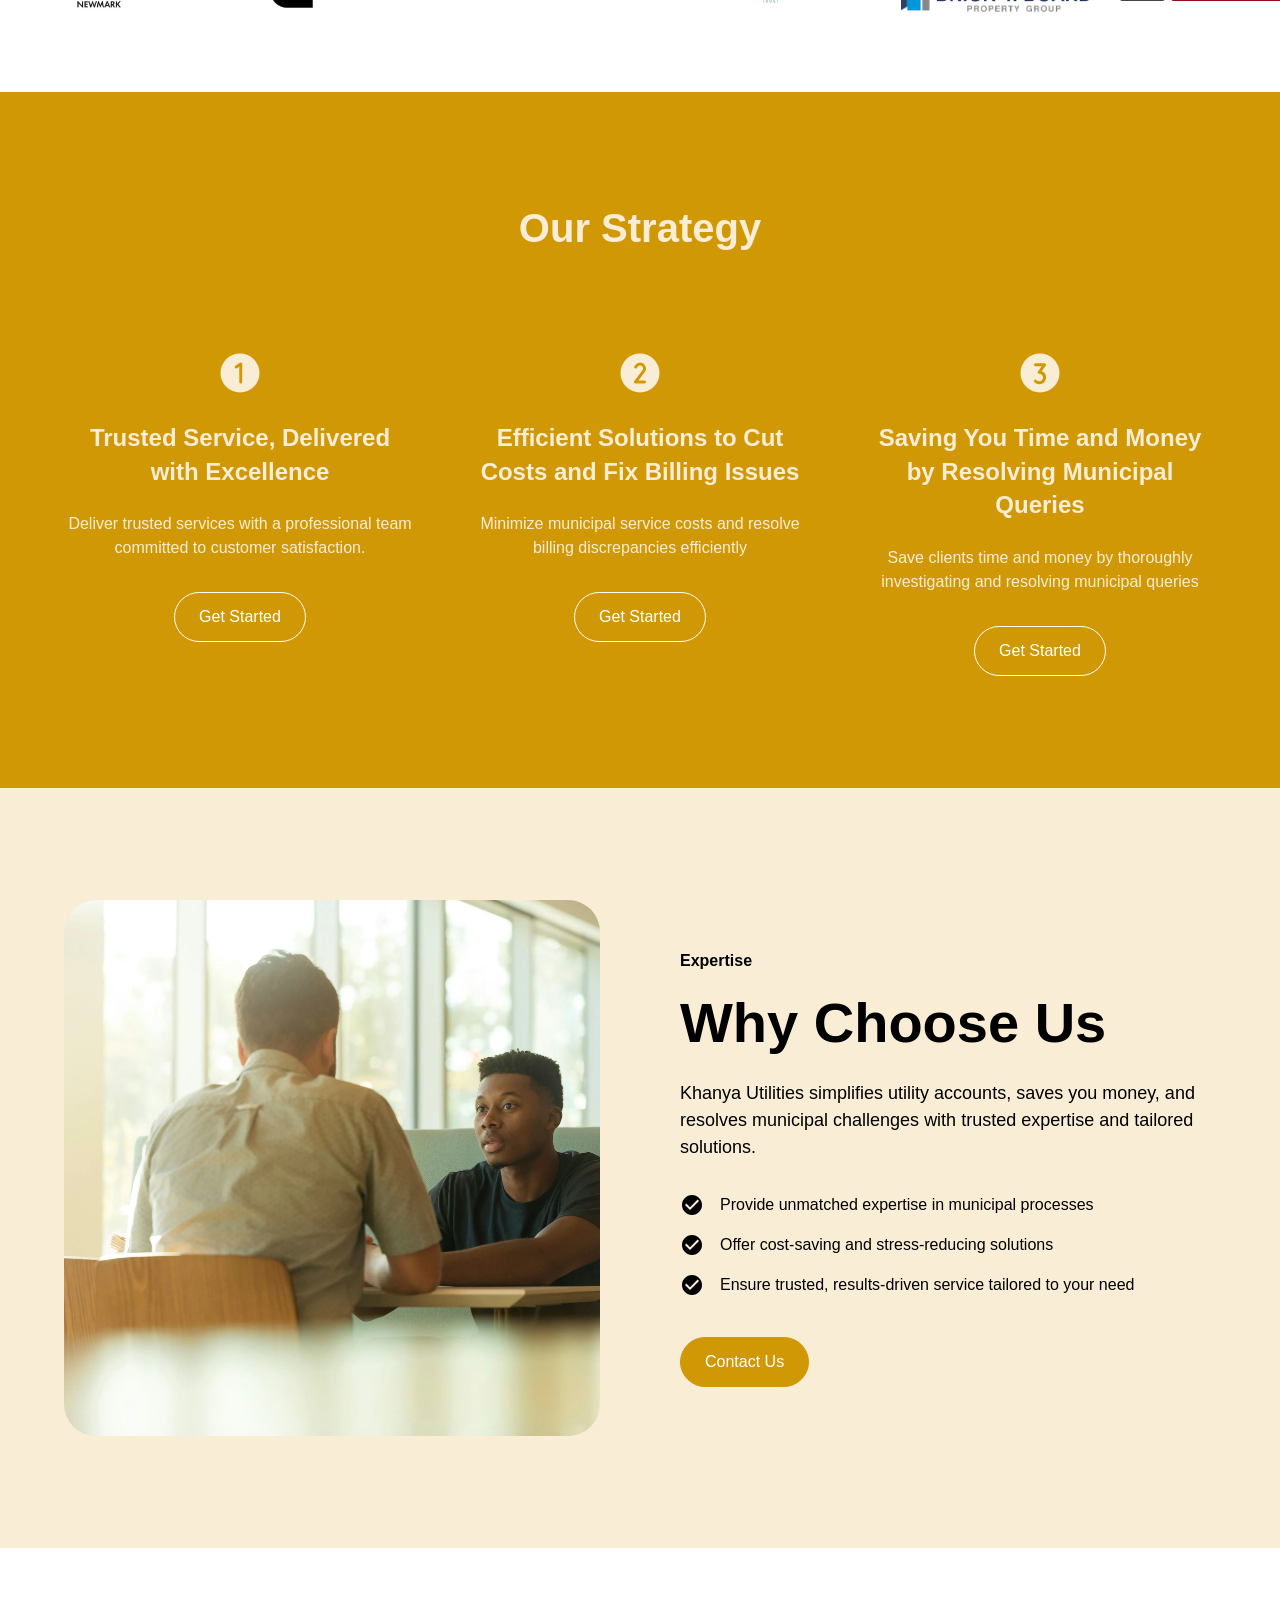
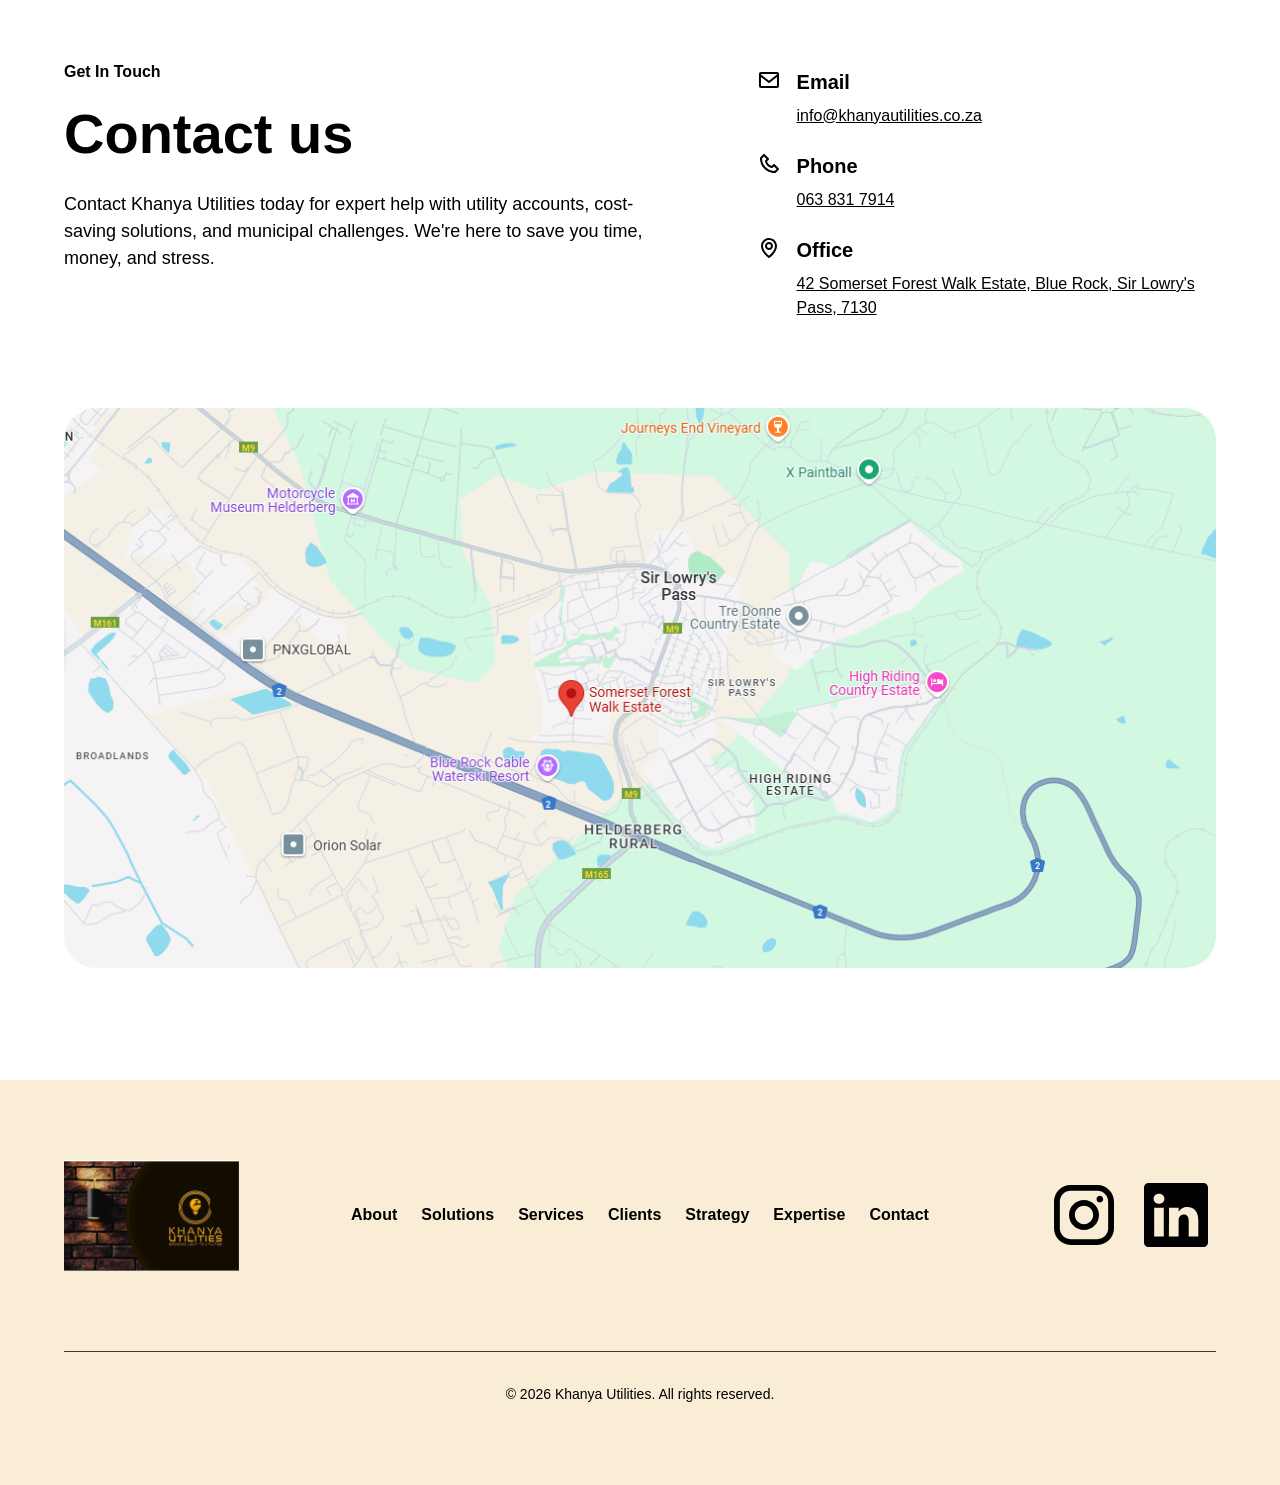
==== commit c3245051: "Update nav logo to final brand version, add LinkedIn banner asset - Swap navbar logo to the final ap" ====
--- a/index.html
+++ b/index.html
@@ -238,7 +238,7 @@
     </div>
     <div data-animation="default" class="navbar2_component w-nav" data-easing2="ease" fs-scrolldisable-element="smart-nav" data-easing="ease" data-collapse="medium" data-w-id="1dfad84c-339d-b3b4-a622-4cadbdafbe66" role="banner" data-duration="400">
       <div class="navbar2_container">
-        <a href="index.html" aria-current="page" class="navbar2_logo-link w-nav-brand w--current"><img loading="eager" src="images/khanya-logo-new-transparent.png" alt="Khanya Utilities logo" class="navbar2_logo"></a>
+        <a href="index.html" aria-current="page" class="navbar2_logo-link w-nav-brand w--current"><img loading="eager" src="images/khanya-logo-final-transparent.png" alt="Khanya Utilities logo" class="navbar2_logo"></a>
         <nav role="navigation" id="w-node-_1dfad84c-339d-b3b4-a622-4cadbdafbe6a-ea69a5a1" class="navbar2_menu is-page-height-tablet w-nav-menu">
           <a href="#about" class="navbar2_link w-nav-link">About</a>
           <a href="#solutions" class="navbar2_link w-nav-link">Solutions</a>
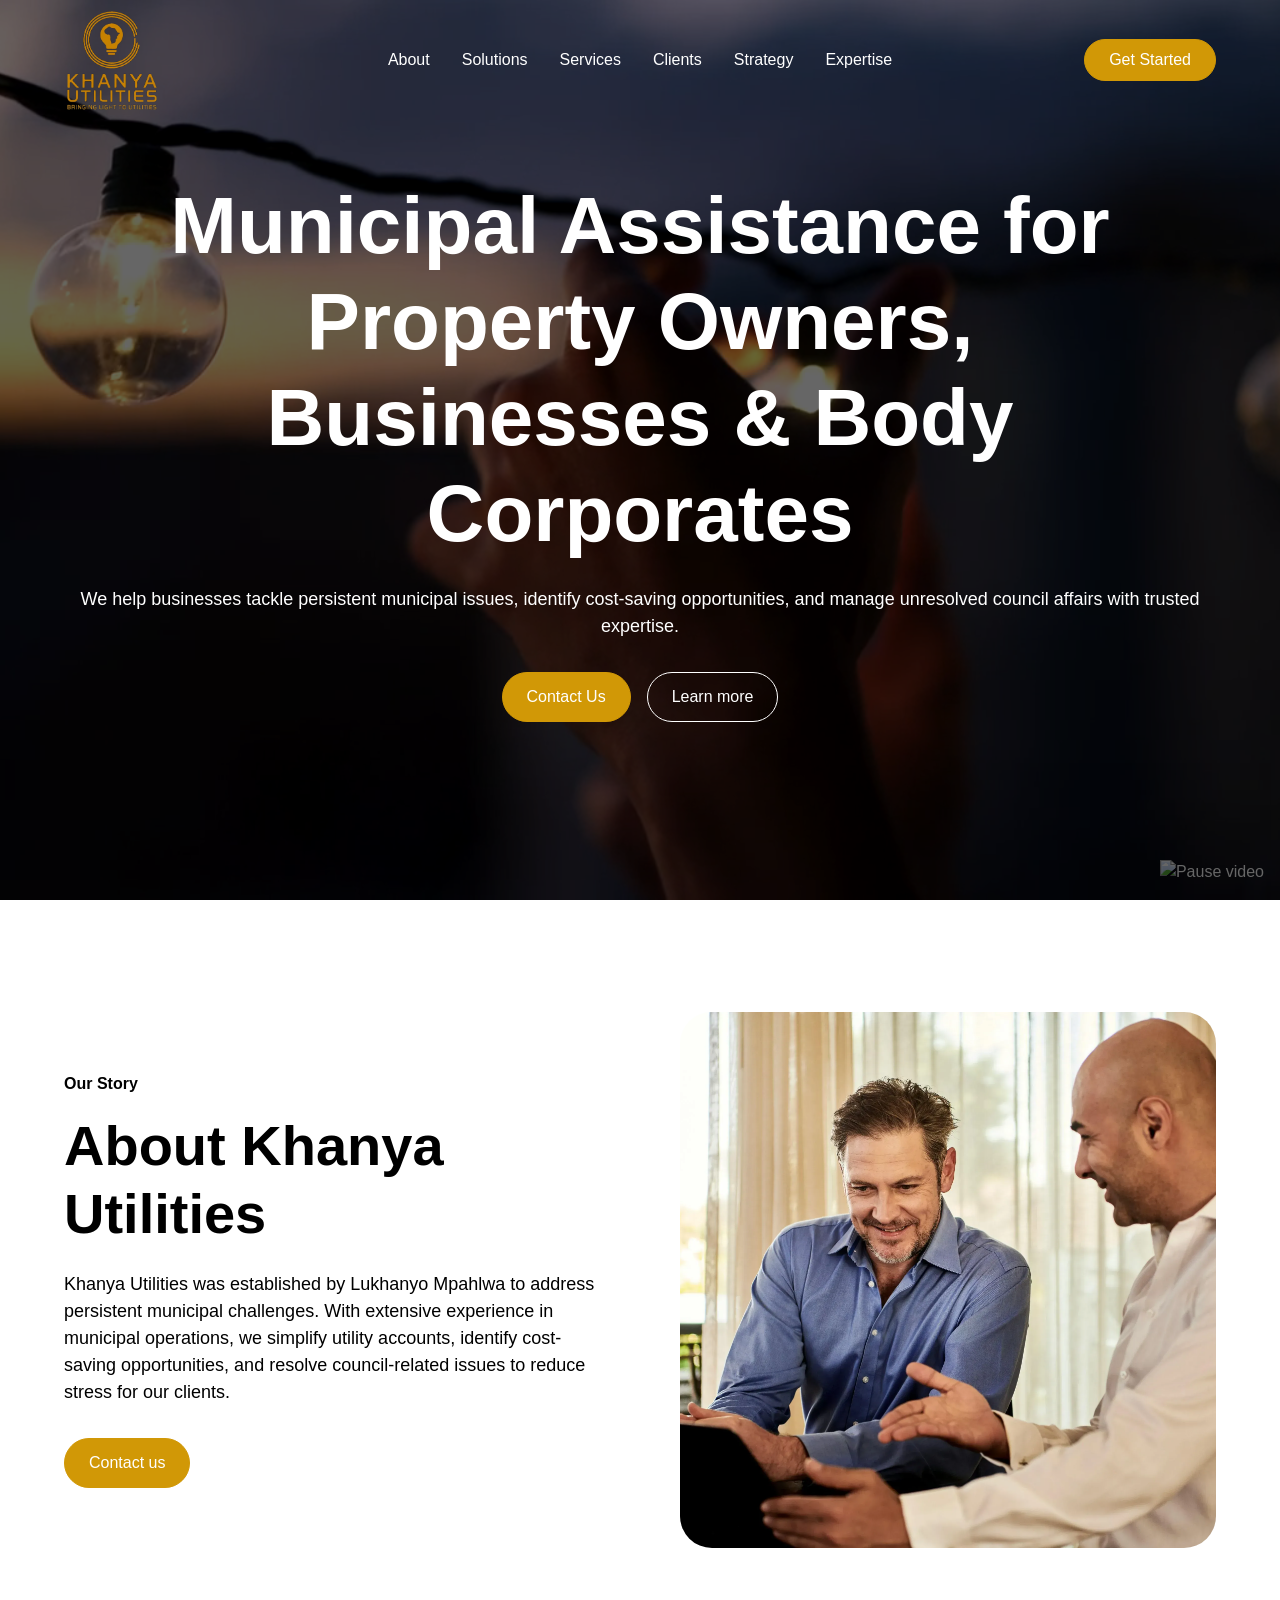
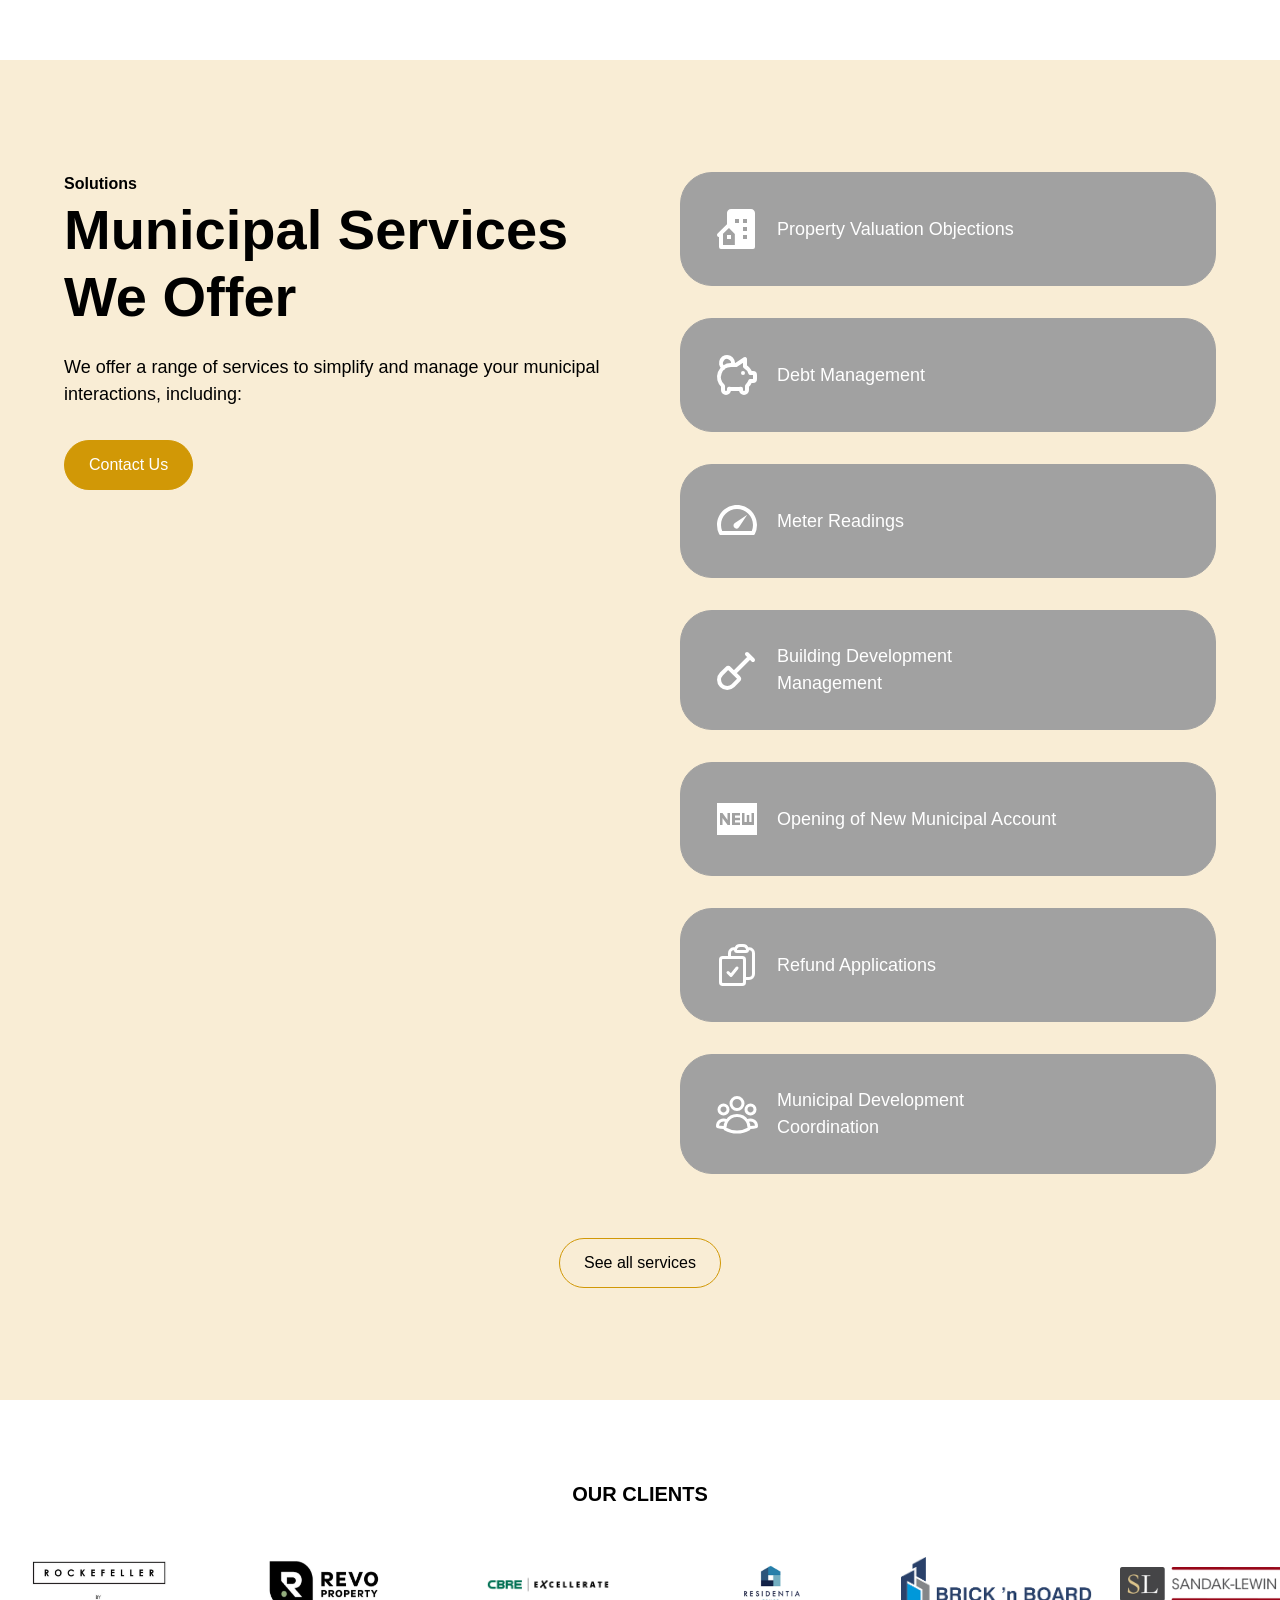
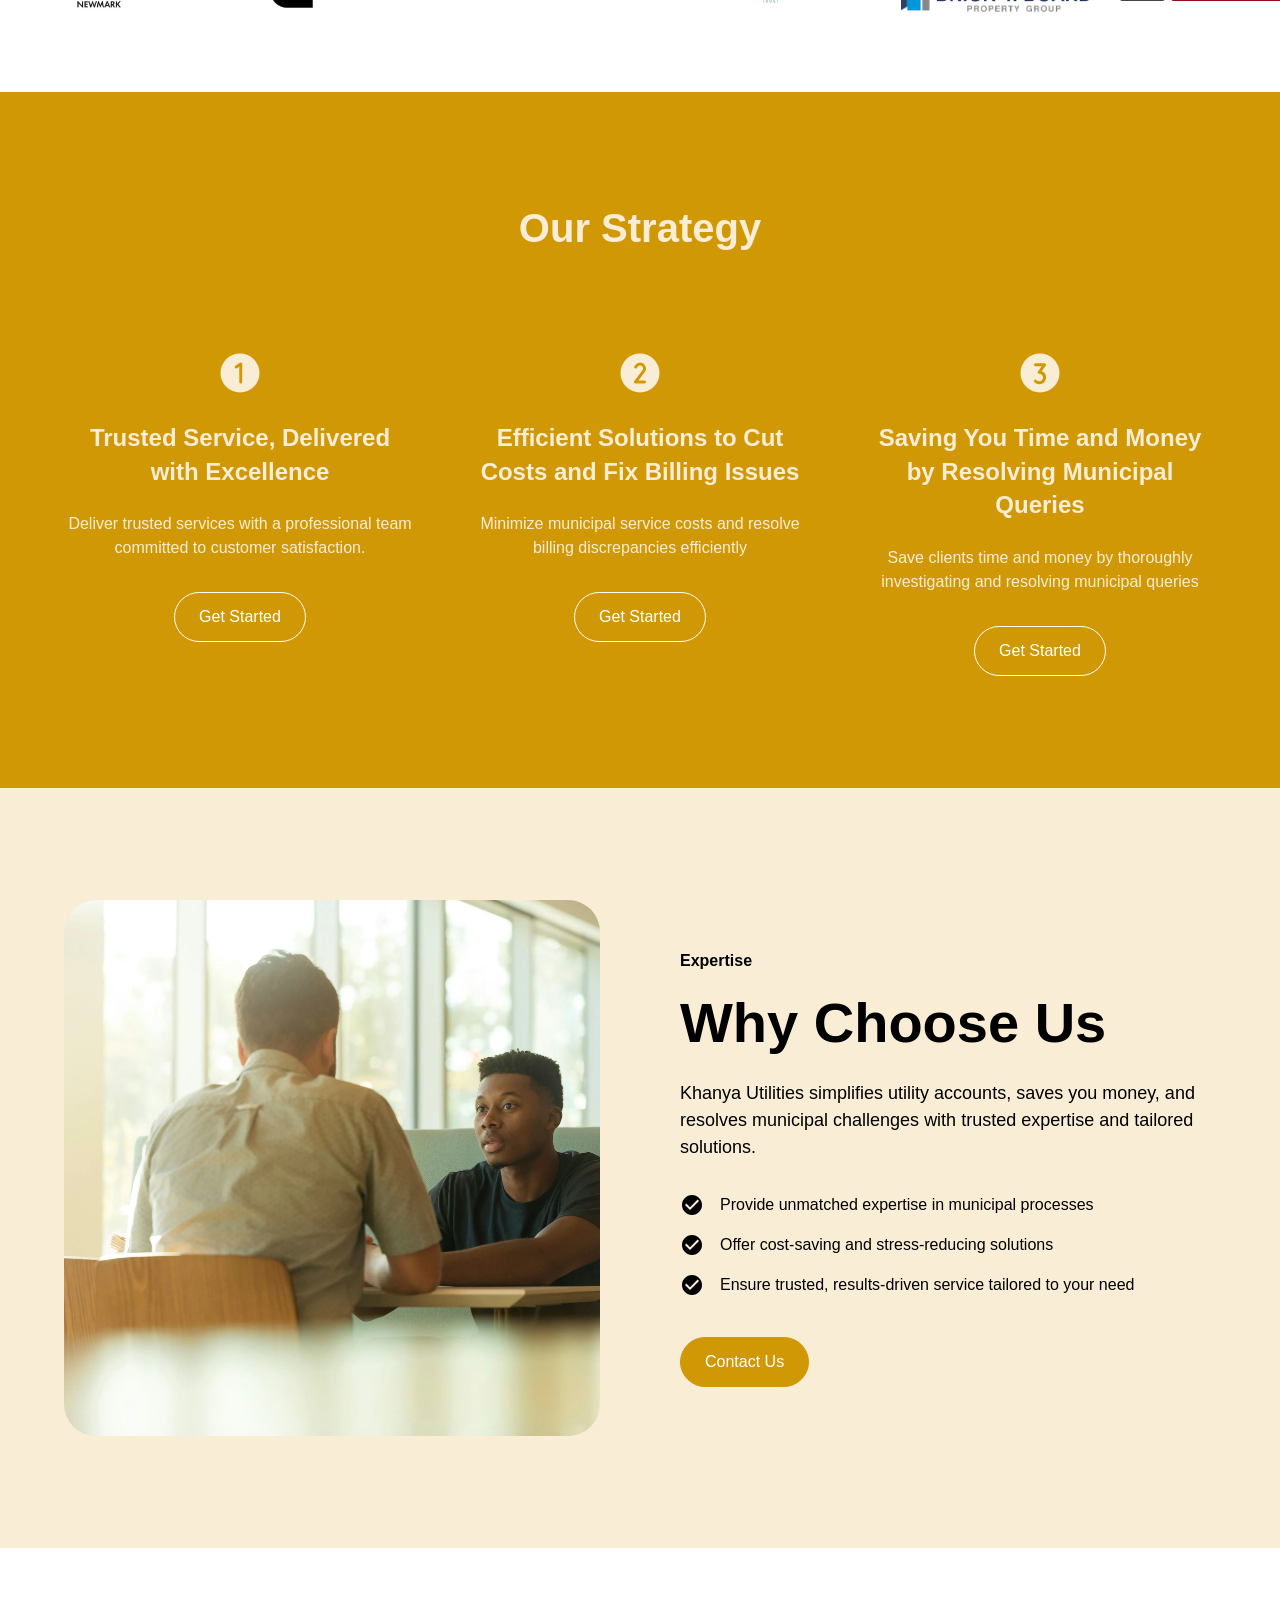
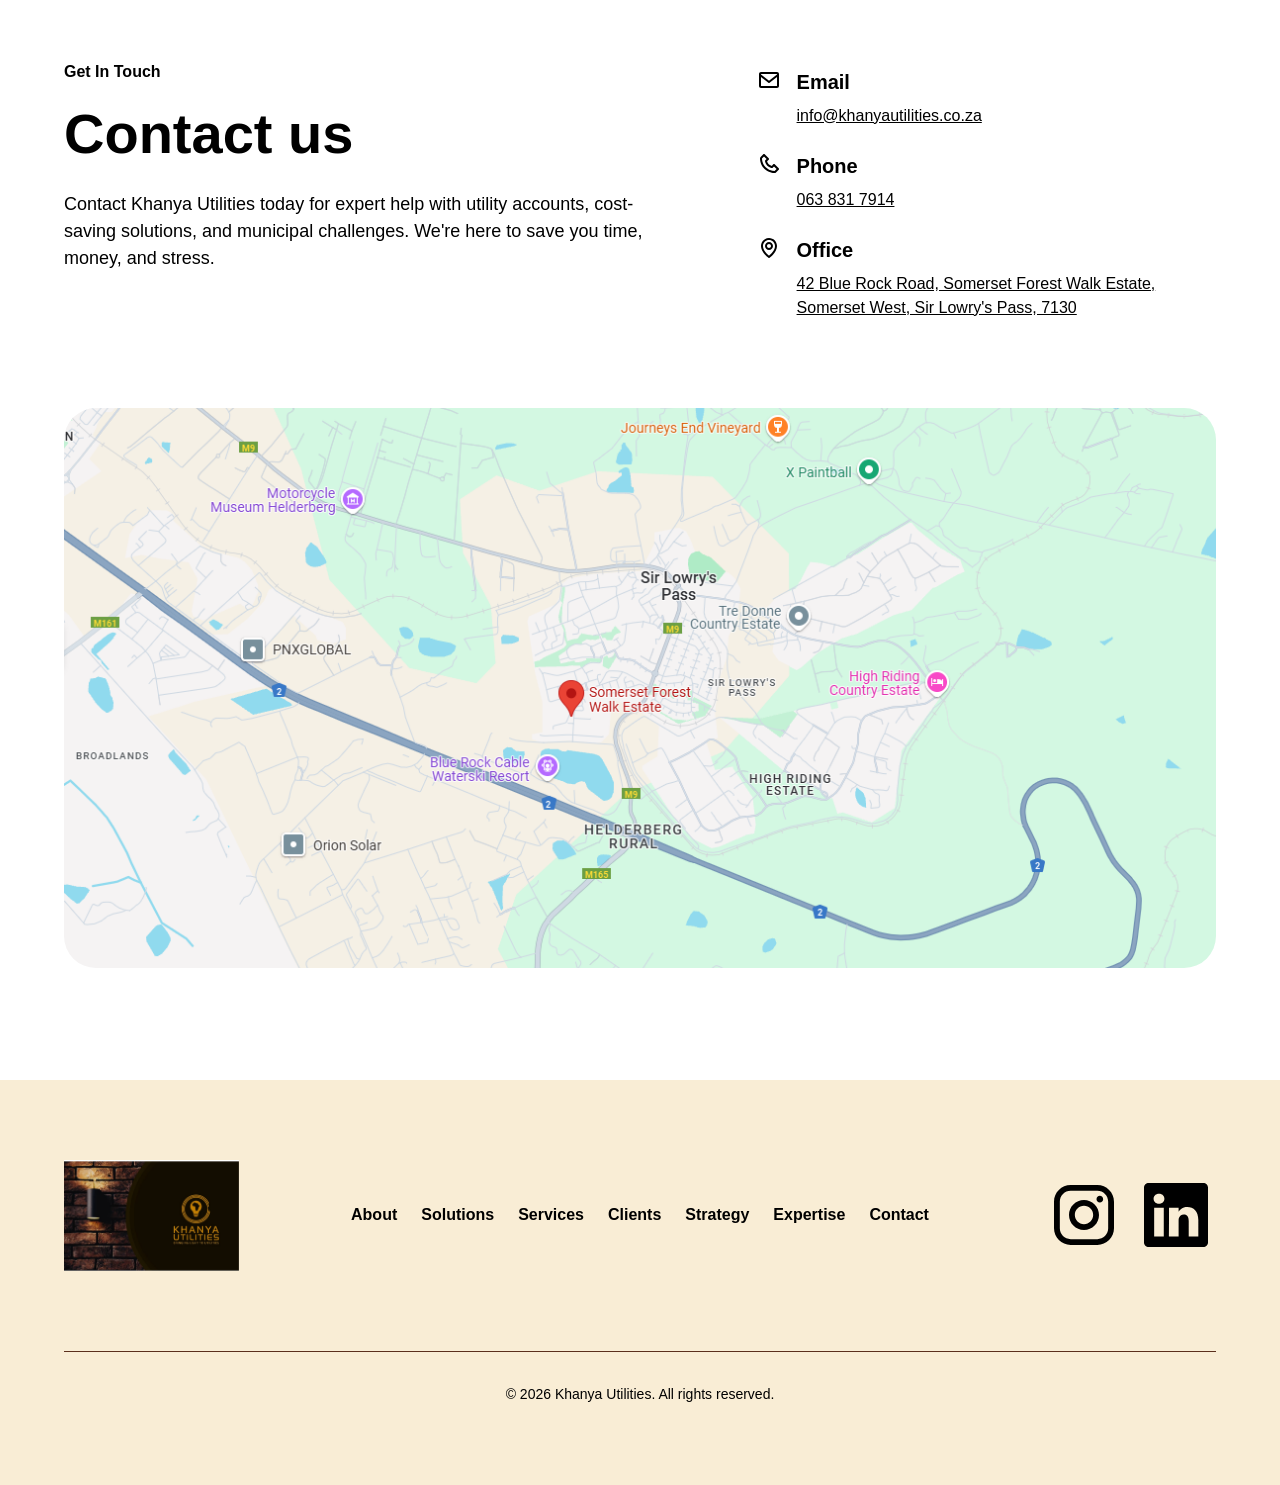
==== commit 1aaf9256: "Update homepage messaging and business address - Retarget title/meta/OG/Twitter tags and H1 toward "" ====
--- a/index.html
+++ b/index.html
@@ -2,13 +2,13 @@
 <html data-wf-page="67934f10d4635488ea69a5a1" data-wf-site="67934f0fd4635488ea69a550">
 <head>
   <meta charset="utf-8">
-  <title>Khanya Utilities | Municipal Billing & Utility Cost Solutions</title>
-  <meta content="Khanya Utilities helps businesses resolve municipal billing issues, cut utility costs, and manage council accounts with trusted, expert support." name="description">
-  <meta content="Khanya Utilities | Municipal Billing & Utility Cost Solutions" property="og:title">
-  <meta content="Khanya Utilities helps businesses resolve municipal billing issues, cut utility costs, and manage council accounts with trusted, expert support." property="og:description">
+  <title>Khanya Utilities | Municipal Assistance Company, Cape Town</title>
+  <meta content="Khanya Utilities is a municipal assistance company based in Somerset West, helping property owners and businesses resolve municipal billing, debt, and account issues across Cape Town." name="description">
+  <meta content="Khanya Utilities | Municipal Assistance Company, Cape Town" property="og:title">
+  <meta content="Khanya Utilities is a municipal assistance company based in Somerset West, helping property owners and businesses resolve municipal billing, debt, and account issues across Cape Town." property="og:description">
   <meta content="https://cdn.prod.website-files.com/67934f0fd4635488ea69a550/679397bb408edb8b22be2788_cropped.jpg" property="og:image">
-  <meta content="Khanya Utilities | Municipal Billing & Utility Cost Solutions" property="twitter:title">
-  <meta content="Khanya Utilities helps businesses resolve municipal billing issues, cut utility costs, and manage council accounts with trusted, expert support." property="twitter:description">
+  <meta content="Khanya Utilities | Municipal Assistance Company, Cape Town" property="twitter:title">
+  <meta content="Khanya Utilities is a municipal assistance company based in Somerset West, helping property owners and businesses resolve municipal billing, debt, and account issues across Cape Town." property="twitter:description">
   <meta content="https://cdn.prod.website-files.com/67934f0fd4635488ea69a550/679397bb408edb8b22be2788_cropped.jpg" property="twitter:image">
   <meta property="og:type" content="website">
   <meta content="summary_large_image" name="twitter:card">
@@ -34,7 +34,7 @@
     "telephone": "+27638317914",
     "address": {
       "@type": "PostalAddress",
-      "streetAddress": "42 Somerset Forest Walk Estate, Blue Rock, Sir Lowry's Pass",
+      "streetAddress": "42 Blue Rock Road, Somerset Forest Walk Estate, Somerset West, Sir Lowry's Pass",
       "postalCode": "7130",
       "addressCountry": "ZA"
     },
@@ -270,7 +270,7 @@
                 <div class="text-align-center">
                   <div class="max-width-large">
                     <div class="margin-bottom margin-small">
-                      <h1 class="heading-style-h1">Cut Costs and Resolve Municipal Utility Challenges with Ease</h1>
+                      <h1 class="heading-style-h1">Municipal Assistance for Property Owners, Businesses & Body Corporates</h1>
                     </div>
                     <p class="text-size-medium">We help businesses tackle persistent municipal issues, identify cost-saving opportunities, and manage unresolved council affairs with trusted expertise.</p>
                     <div class="margin-top margin-medium">
@@ -644,7 +644,7 @@
                             <div class="margin-bottom margin-xxsmall">
                               <h3 class="heading-style-h6">Office</h3>
                             </div>
-                            <a href="#" class="text-style-link">42 Somerset Forest Walk Estate, Blue Rock, Sir Lowry&#x27;s Pass, 7130</a>
+                            <a href="#" class="text-style-link">42 Blue Rock Road, Somerset Forest Walk Estate, Somerset West, Sir Lowry&#x27;s Pass, 7130</a>
                           </div>
                         </div>
                       </div>
@@ -654,7 +654,7 @@
                 <div class="home_contact_map-wrapper">
                   <div class="hide">
                     <div class="home_contact_map w-widget w-widget-map" data-widget-style="roadmap" data-widget-latlng="" data-enable-scroll="true" role="" title="" data-enable-touch="true" data-widget-zoom="12" data-widget-tooltip=""></div>
-                  </div><img src="images/cb870ffb-6244-4018-9cec-67196e7f047d.png" loading="eager" sizes="90vw" srcset="images/cb870ffb-6244-4018-9cec-67196e7f047d-p-500.png 500w, images/cb870ffb-6244-4018-9cec-67196e7f047d-p-800.png 800w, images/cb870ffb-6244-4018-9cec-67196e7f047d-p-1080.png 1080w, images/cb870ffb-6244-4018-9cec-67196e7f047d.png 1165w" alt="Khanya Utilities office location — 42 Somerset Forest Walk Estate, Sir Lowry's Pass" class="home_contact_map">
+                  </div><img src="images/cb870ffb-6244-4018-9cec-67196e7f047d.png" loading="eager" sizes="90vw" srcset="images/cb870ffb-6244-4018-9cec-67196e7f047d-p-500.png 500w, images/cb870ffb-6244-4018-9cec-67196e7f047d-p-800.png 800w, images/cb870ffb-6244-4018-9cec-67196e7f047d-p-1080.png 1080w, images/cb870ffb-6244-4018-9cec-67196e7f047d.png 1165w" alt="Khanya Utilities office location — 42 Blue Rock Road, Somerset Forest Walk Estate, Somerset West" class="home_contact_map">
                 </div>
               </div>
             </div>
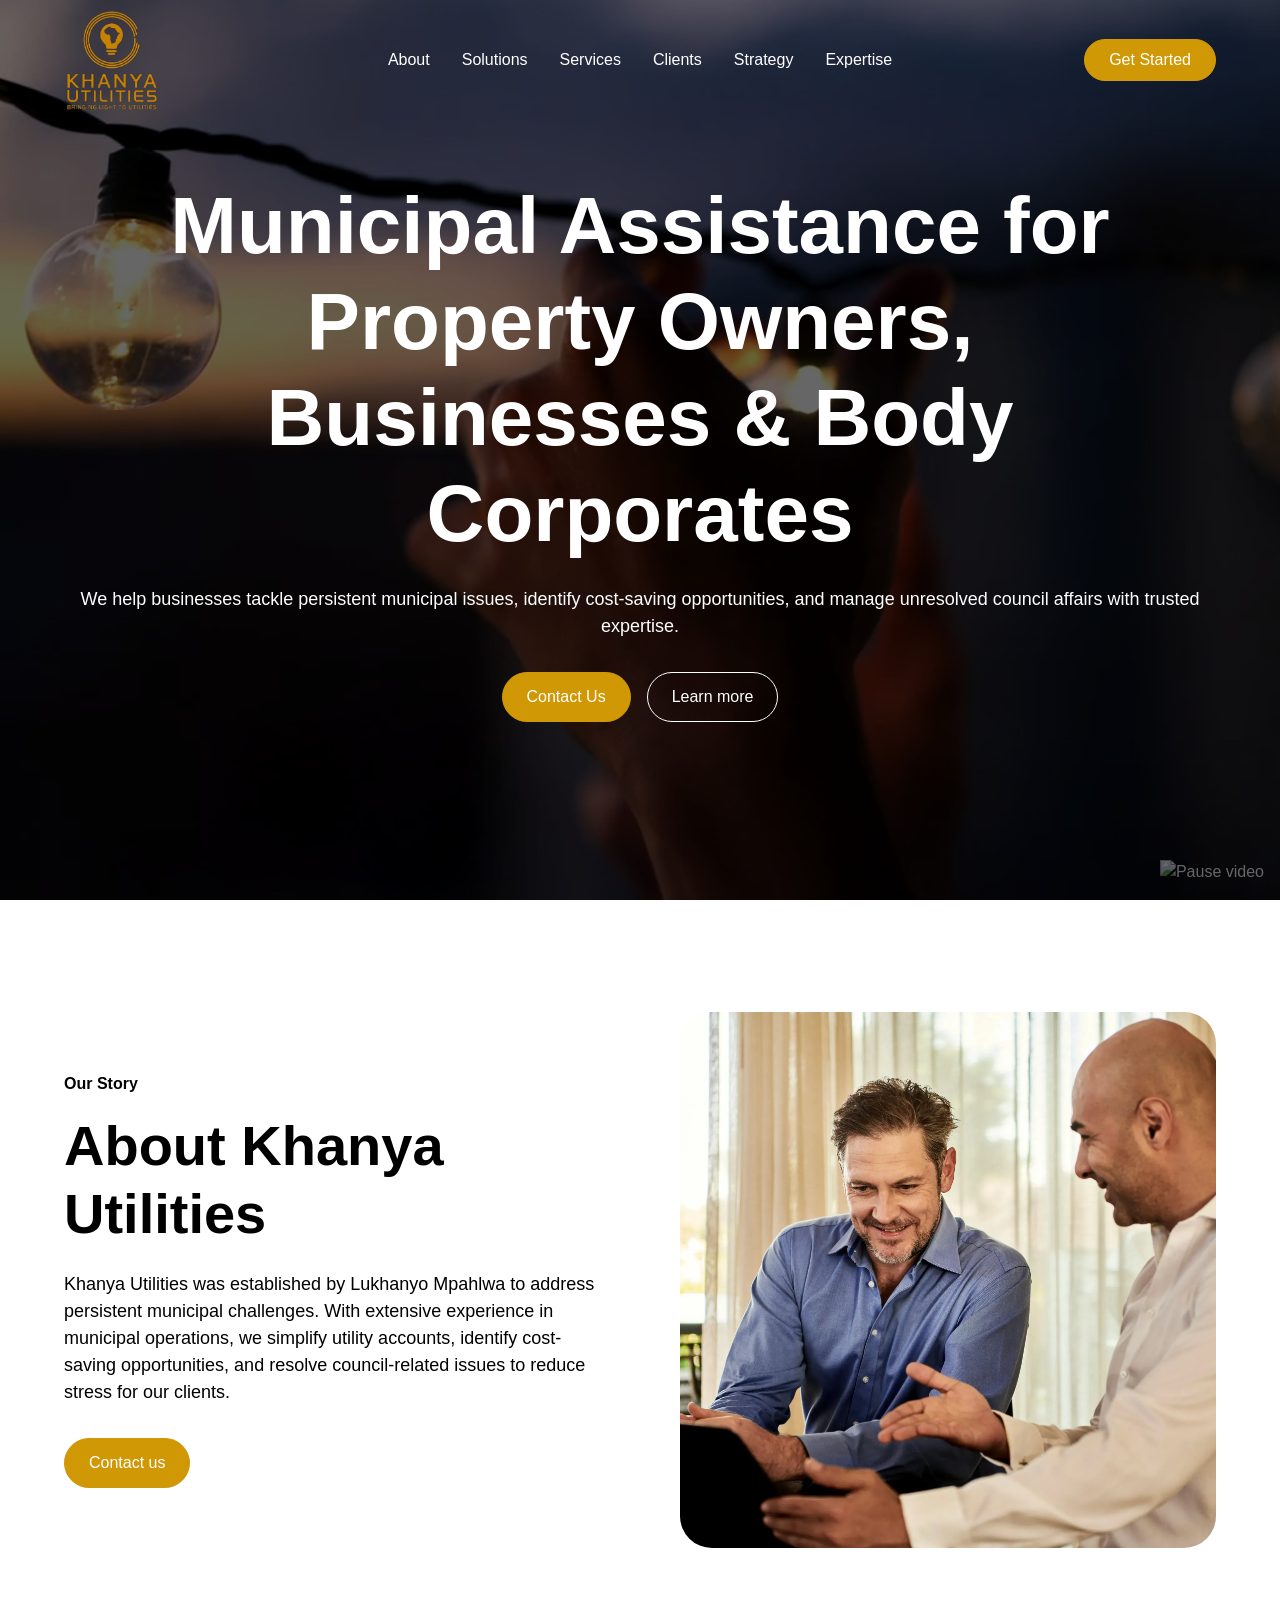
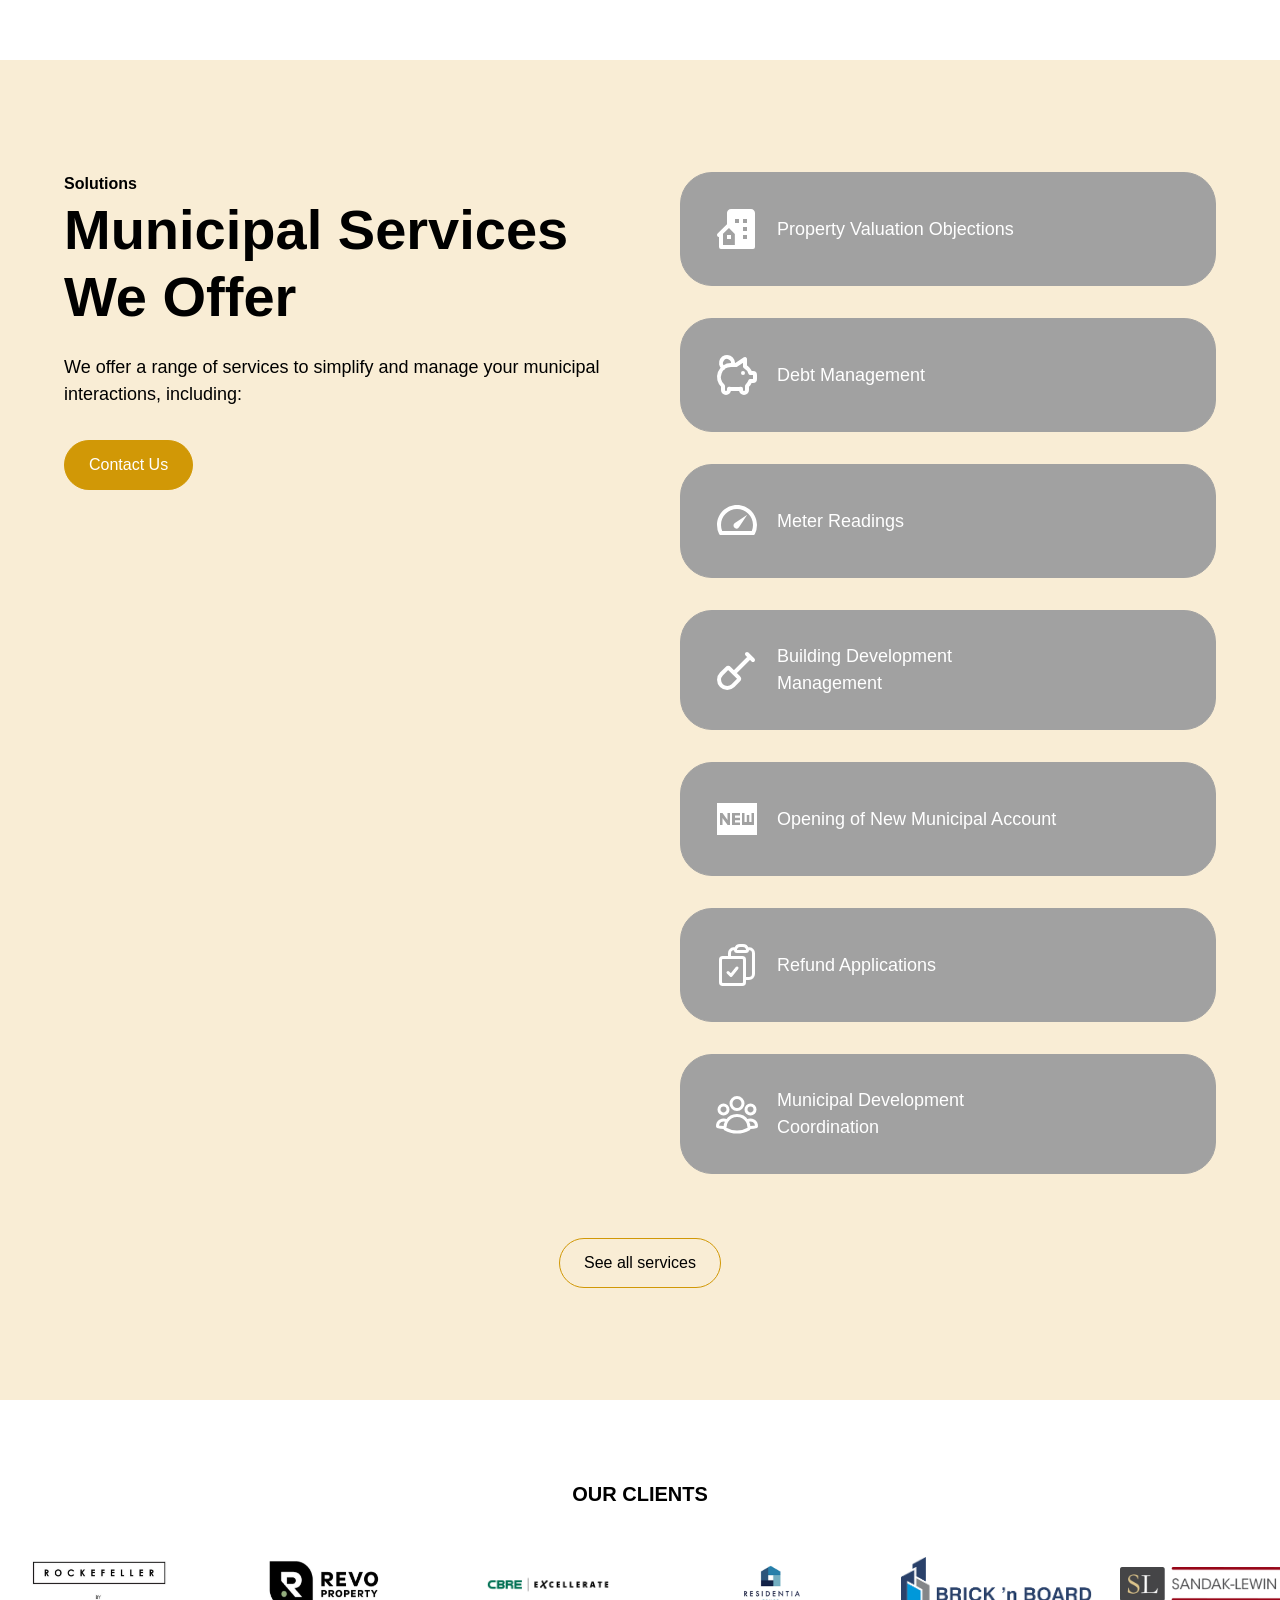
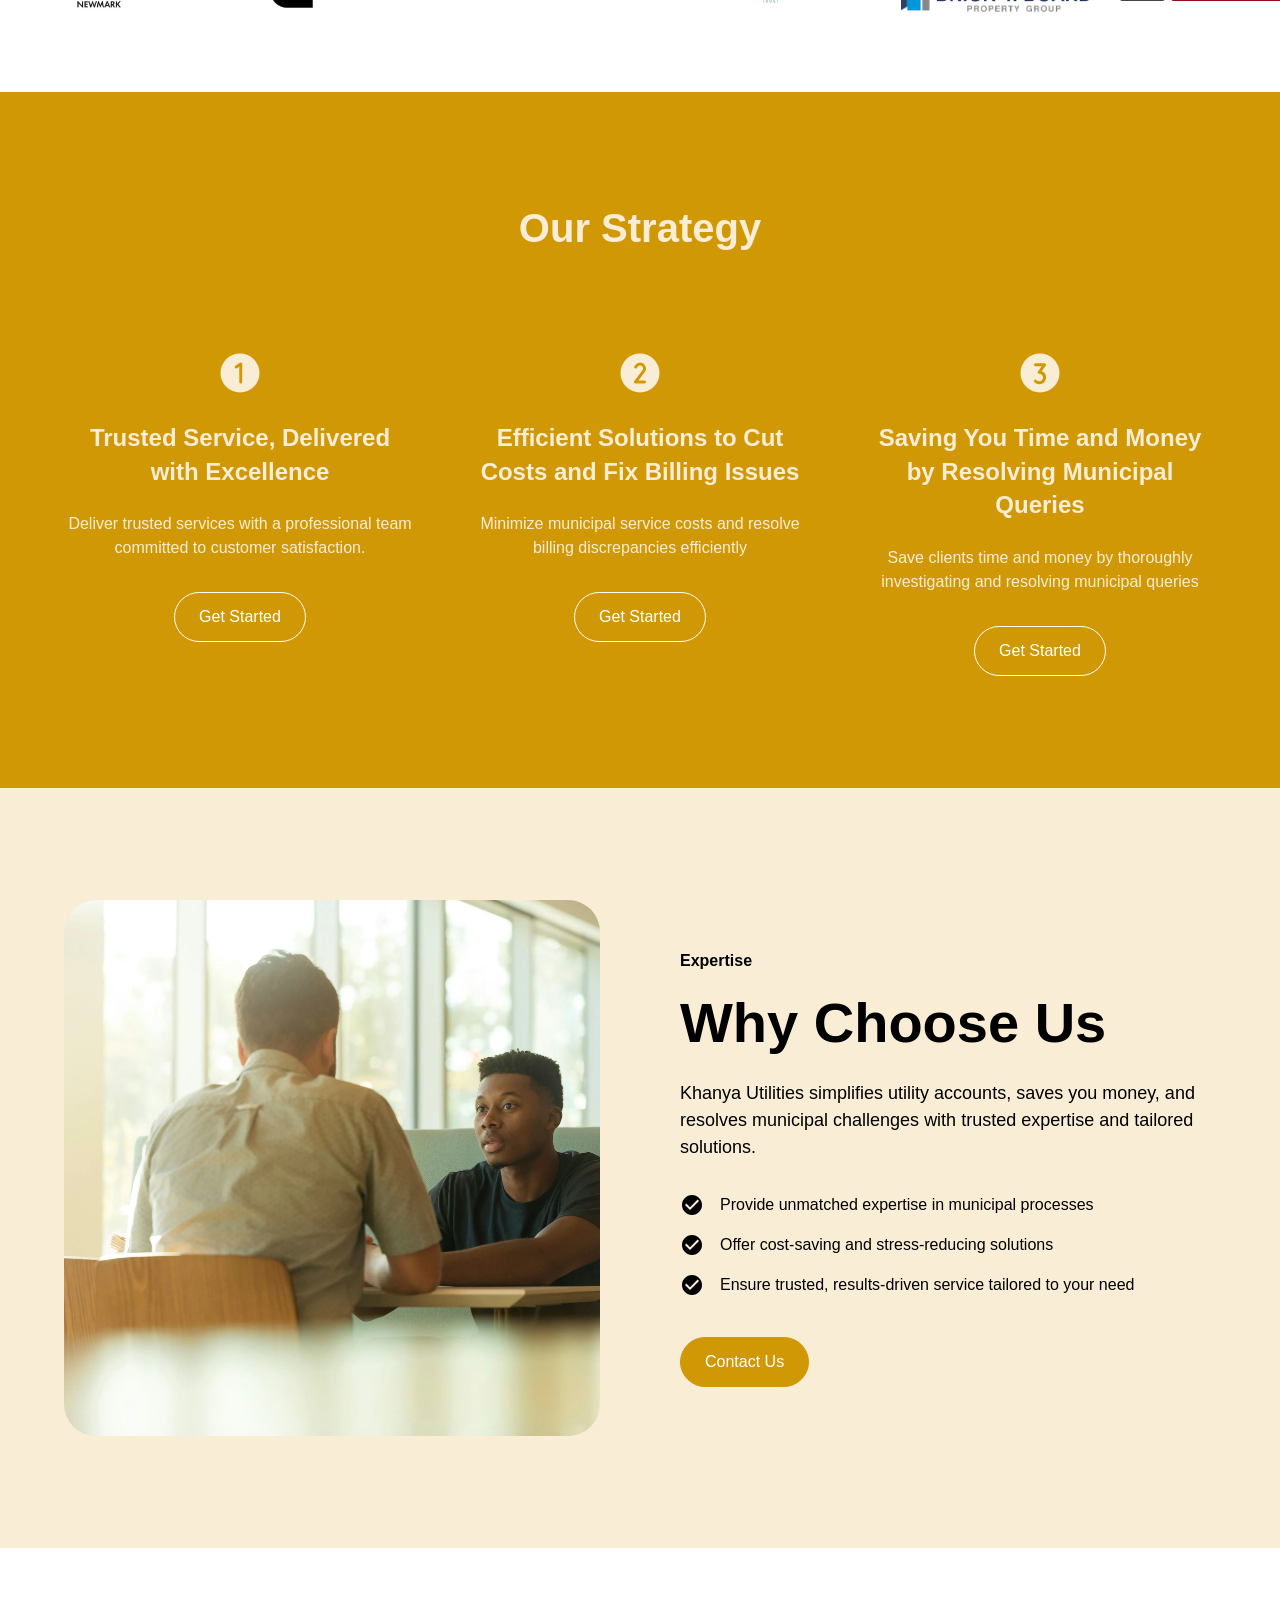
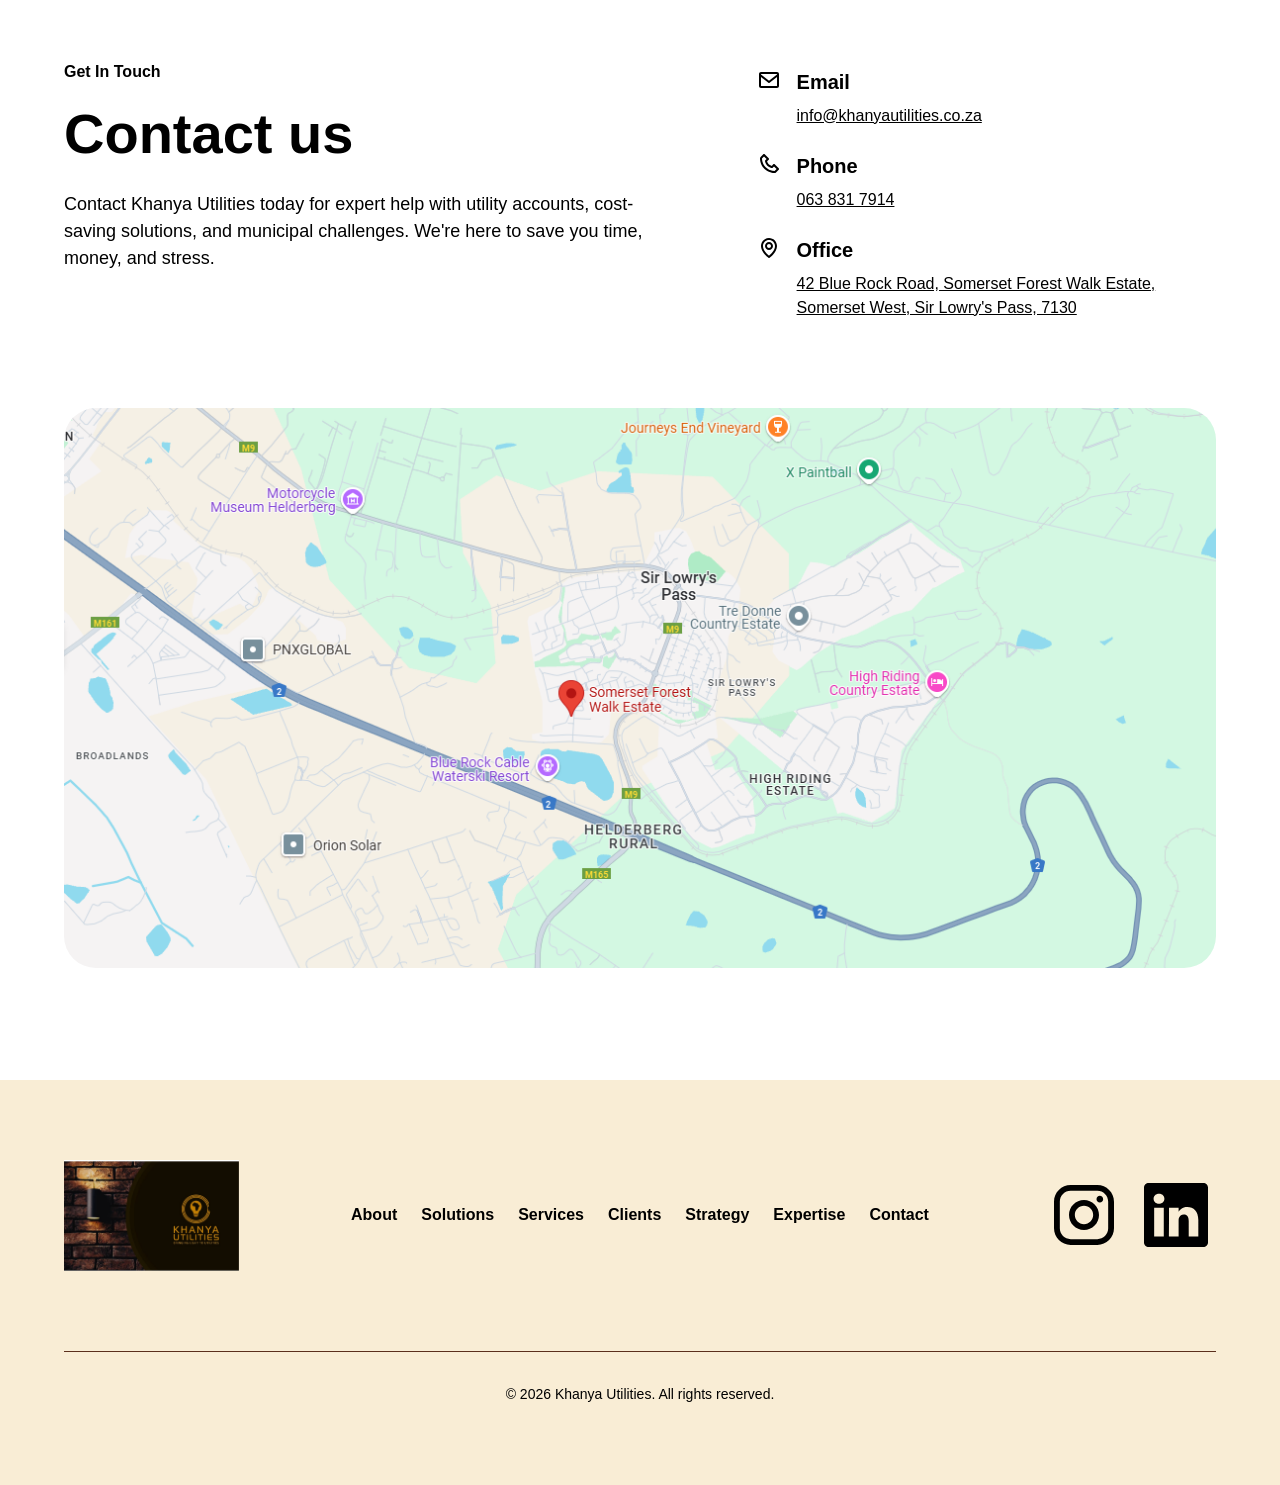
==== commit b0e5675f: "Fix canonical URLs and duplicate-content signals - Add rel=canonical to index.html and services.html" ====
--- a/index.html
+++ b/index.html
@@ -14,6 +14,7 @@
   <meta content="summary_large_image" name="twitter:card">
   <meta content="width=device-width, initial-scale=1" name="viewport">
   <meta name="google-site-verification" content="UWt4V8_yODClDMMPBRF9iP-Eq-RY8KkbvToCahzMX7k" />
+  <link href="https://www.khanyautilities.co.za/" rel="canonical">
   <link href="css/normalize.css" rel="stylesheet" type="text/css">
   <link href="css/webflow.css" rel="stylesheet" type="text/css">
   <link href="css/khanya.webflow.css" rel="stylesheet" type="text/css">
@@ -238,7 +239,7 @@
     </div>
     <div data-animation="default" class="navbar2_component w-nav" data-easing2="ease" fs-scrolldisable-element="smart-nav" data-easing="ease" data-collapse="medium" data-w-id="1dfad84c-339d-b3b4-a622-4cadbdafbe66" role="banner" data-duration="400">
       <div class="navbar2_container">
-        <a href="index.html" aria-current="page" class="navbar2_logo-link w-nav-brand w--current"><img loading="eager" src="images/khanya-logo-final-transparent.png" alt="Khanya Utilities logo" class="navbar2_logo"></a>
+        <a href="/" aria-current="page" class="navbar2_logo-link w-nav-brand w--current"><img loading="eager" src="images/khanya-logo-final-transparent.png" alt="Khanya Utilities logo" class="navbar2_logo"></a>
         <nav role="navigation" id="w-node-_1dfad84c-339d-b3b4-a622-4cadbdafbe6a-ea69a5a1" class="navbar2_menu is-page-height-tablet w-nav-menu">
           <a href="#about" class="navbar2_link w-nav-link">About</a>
           <a href="#solutions" class="navbar2_link w-nav-link">Solutions</a>
@@ -668,7 +669,7 @@
           <div class="padding-vertical padding-xxlarge">
             <div class="padding-bottom padding-xxlarge">
               <div class="w-layout-grid footer4_top-wrapper">
-                <a href="#" id="w-node-_1dfad84c-339d-b3b4-a622-4cadbdafbf92-ea69a5a1" class="footer4_logo-link w-nav-brand"><img sizes="90vw" srcset="images/WhatsApp-Image-2025-01-24-at-15.30.14-p-500.jpeg 500w, images/WhatsApp-Image-2025-01-24-at-15.30.14-p-800.jpeg 800w, images/WhatsApp-Image-2025-01-24-at-15.30.14-p-1080.jpeg 1080w, images/WhatsApp-Image-2025-01-24-at-15.30.14.jpeg 1439w" alt="Khanya Utilities logo" src="images/WhatsApp-Image-2025-01-24-at-15.30.14.jpeg" loading="eager" class="footer4_logo"></a>
+                <a href="/" id="w-node-_1dfad84c-339d-b3b4-a622-4cadbdafbf92-ea69a5a1" class="footer4_logo-link w-nav-brand"><img sizes="90vw" srcset="images/WhatsApp-Image-2025-01-24-at-15.30.14-p-500.jpeg 500w, images/WhatsApp-Image-2025-01-24-at-15.30.14-p-800.jpeg 800w, images/WhatsApp-Image-2025-01-24-at-15.30.14-p-1080.jpeg 1080w, images/WhatsApp-Image-2025-01-24-at-15.30.14.jpeg 1439w" alt="Khanya Utilities logo" src="images/WhatsApp-Image-2025-01-24-at-15.30.14.jpeg" loading="eager" class="footer4_logo"></a>
                 <div class="w-layout-grid footer4_link-list">
                   <a href="#about" class="footer4_link">About</a>
                   <a href="#solutions" class="footer4_link">Solutions</a>
